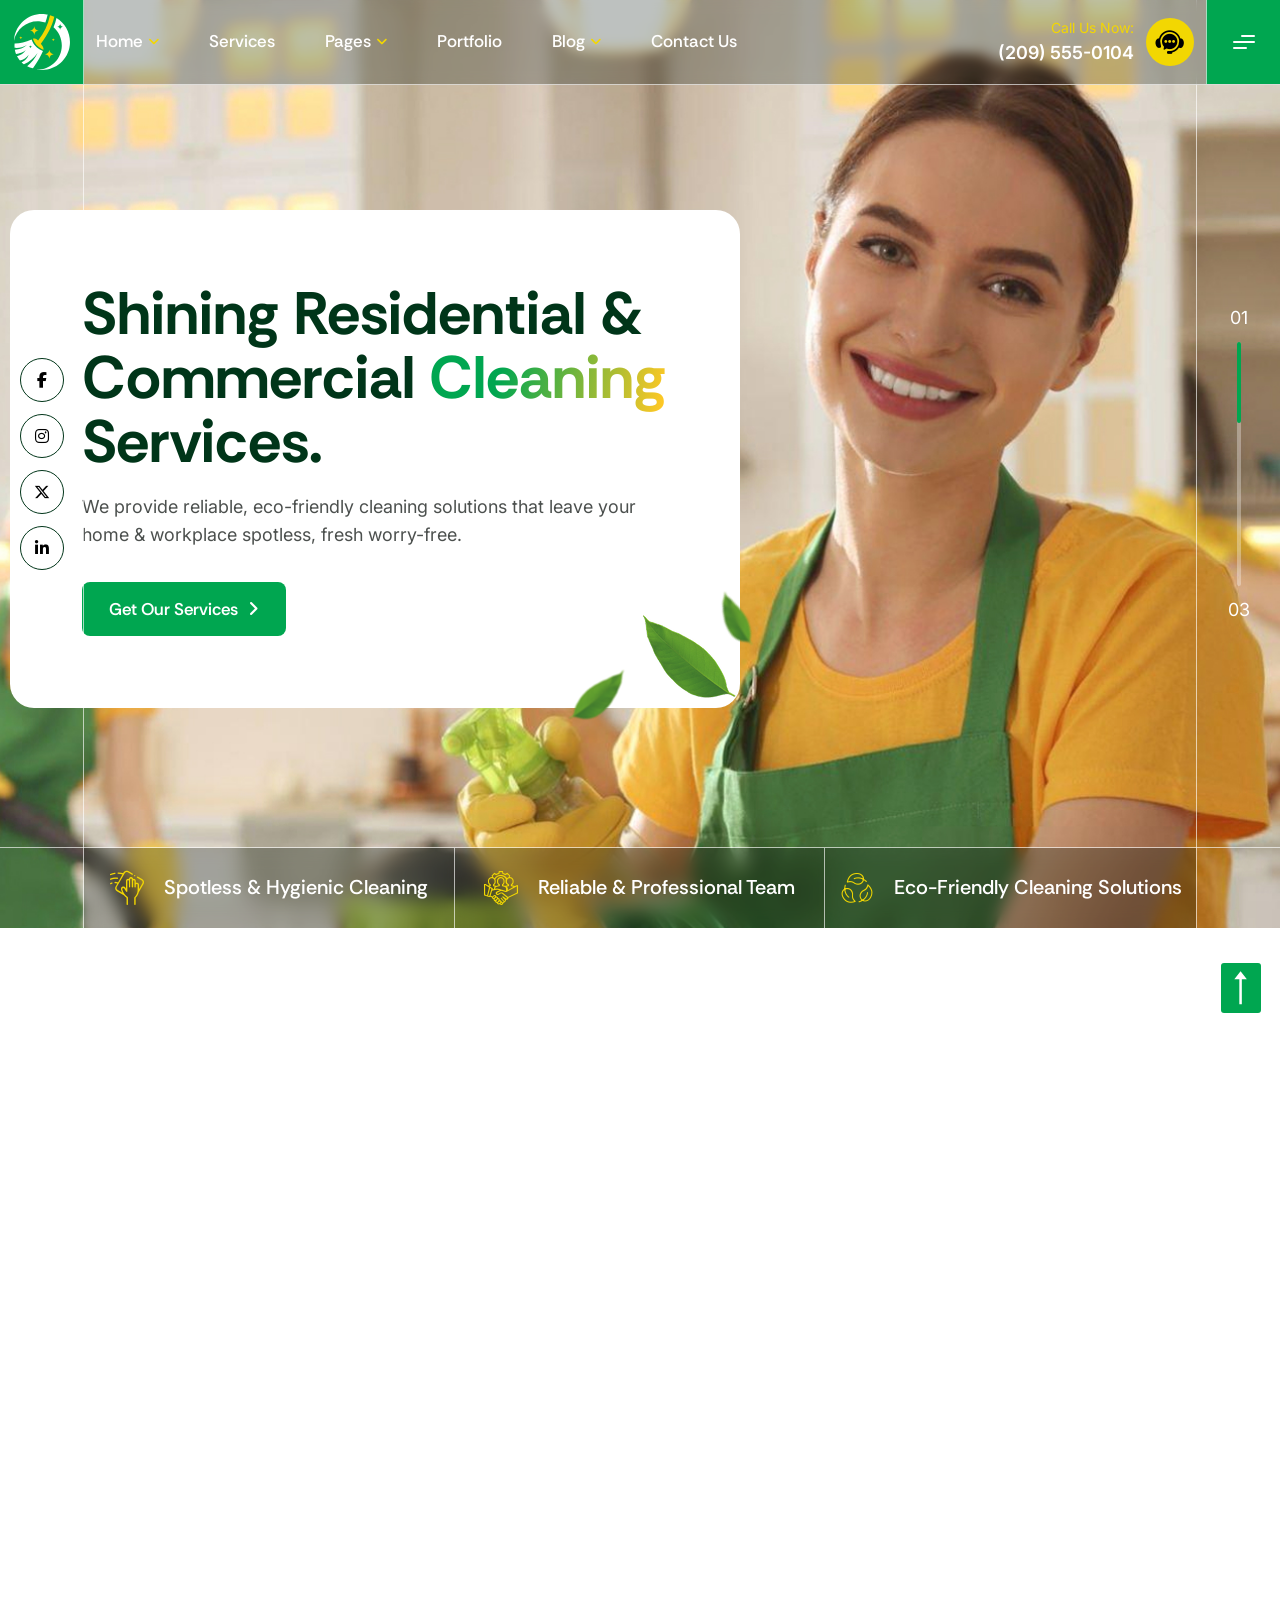
==== index-2.html @ 20a4208f "h2-20%" ====
<!Doctype html>
<html class="no-js" lang="zxx">
    
    <head>
        <meta charset="utf-8">
        <meta http-equiv="x-ua-compatible" content="ie=edge">
        <title>CLeanox - Cleaning Services Home Page</title>
        <meta name="description" content="">
        <meta name="viewport" content="width=device-width, initial-scale=1">
		<link rel="shortcut icon" type="image/x-icon" href="assets/img/favicon.ico">
        <!-- Place favicon.ico in the root directory -->


		<!-- all-CSS-link-here -->
        <link rel="stylesheet" href="assets/css/bootstrap.min.css">
        <link rel="stylesheet" href="assets/css/swiper-bundle.min.css">
        <link rel="stylesheet" href="assets/css/all.min.css">
        <link rel="stylesheet" href="assets/css/odometer.min.css">
        <link rel="stylesheet" href="assets/css/nice-select.css">
        <link rel="stylesheet" href="assets/css/animate.css">
        <link rel="stylesheet" href="assets/css/magnific-popup.css">
        <link rel="stylesheet" href="assets/css/flaticon_cleanox_logo.css">
        <link rel="stylesheet" href="assets/css/main.css">
    </head>

    <body class="cx-home-2" >

            
        <div class="cx-home-2-wrapper ">

            <!-- start preloader -->
            <div class="cx-preloader">

                <div class="scene" role="status" aria-label="Loading">
                    <div class="brush">
                      <div class="handle"></div>
                      <div class="connector"></div>
                      <div class="head"></div>
                      <div class="bristles">
                        <div class="bristle"></div>
                        <div class="bristle"></div>
                        <div class="bristle"></div>
                        <div class="bristle"></div>
                        <div class="bristle"></div>
                        <div class="bristle"></div>
                        <div class="bristle"></div>
                        <div class="bristle"></div>
                        <div class="bristle"></div>
                        <div class="bristle"></div>
                        <div class="bristle"></div>
                        <div class="bristle"></div>
                        <div class="bristle"></div>
                      </div>
                    </div>
                 
                    <div class="trail"></div>
                 
                    <div class="floor-ripple"></div>
                    <div class="floor-ripple"></div>
                    <div class="floor-ripple"></div>
                 
                    <div class="shadow"></div>
                </div>

            </div>
            <!-- end preloader -->



            <!-- header-start -->
            <header class="cx-header-2-area">
                <!-- logo -->
                <div class="cx-header-2-logo">
                    <a href="#" aria-label="name">
                        <img src="assets/img/logo/favicon-1.svg" alt="">
                    </a>
                </div>
                
                <div class="container cx-container-1">
                    <div class="cx-header-2-inner">

                        <!-- menu -->
                        <nav class="cx-main-navigation has-header-2 d-none d-xl-inline-block">
                            <ul id="main-nav" class="nav navbar-nav">
                        
                                <li class="dropdown">
                                    <a href="#">
                                        Home
                                    </a>
                                    <ul class="dropdown-menu clearfix">
                                        <li><a href="index.html">Home One</a></li>
                                        <li><a href="index-2.html">Home Two</a></li>
                                        <li><a href="index-3.html">Home Three</a></li>
                                        <li><a href="index-4.html">Home Four</a></li>
                                        <li><a href="index-5.html">Home Five</a></li>
                                        <li><a href="index-6.html">Home Six</a></li>
                                    </ul>
                                </li>
                        
                                <li>
                                    <a href="#">
                                        Services
                                    </a>
                                </li>
                                

                                <li class="dropdown">
                                    <a href="#">
                                        Pages
                                    </a>
                                    <ul class="dropdown-menu clearfix">
                        
                                        <li class="dropdown">
                                            <a href="team.html">Team</a>
                                            <ul class="dropdown-menu clearfix">
                                                <li><a href="team.html">Team One</a></li>
                                                <li><a href="team-2.html">team two</a></li>
                                                <li><a href="team-3.html">team three</a></li>
                                                <li><a href="team-4.html">team four</a></li>
                                                <li><a href="team-details.html">team details</a></li>
                                            </ul>
                                        </li>
                        
                                        <li class="dropdown">
                                            <a href="career-page.html">Career page</a>
                                            <ul class="dropdown-menu clearfix">
                                                <li><a href="career-page.html">Career page</a></li>
                                                <li><a href="career-single.html">Career single</a></li>
                                            </ul>
                                        </li>
                        
                                        <li><a href="price.html">Price Page</a></li>
                                        <li><a href="choose-us.html">Choose Us</a></li>
                                        <li><a href="testimonial.html">Testimonial</a></li>
                                        <li><a href="work-process.html">Work Process</a></li>
                                        <li><a href="faqs.html">FAQs Page</a></li>
                                        <li><a href="404.html">404</a></li>
                        
                                    </ul>
                                </li>
                        
                                                            
                                <li >
                                    <a href="#">
                                        Portfolio
                                    </a>
                                </li>
                                    
                                
                                <li class="dropdown">
                                    <a href="#">
                                        Blog
                                    </a>
                                    <ul class="dropdown-menu clearfix">
                                        <li><a href="blog.html">Blog Grid</a></li>
                                        <li><a href="blog.html">Blog Standard</a></li>
                                        <li><a href="blog-details.html">Blog Details</a></li>
                        
                                    </ul>
                                </li>

                                <li >
                                    <a href="#">
                                        Contact Us
                                    </a>
                                </li>

                            </ul>
                        </nav>


                        <!-- support -->
                        <div class="cx-header-2-support">
                            <div class="content-box">
                                <p class="cx-p-1 title">Call Us Now:</p>
                                <h5 class="cx-p-1 link-elm">
                                    <a href="#" aria-label="name">(209) 555-0104</a>
                                </h5>
                            </div>
                            <div class="icon-elm">
                                <i class="flaticon-customer-service flaticon"></i>
                            </div>
                        </div>
                    </div>
                </div>

                <!-- offcanvas-btn -->
                <button type="button" aria-label="name" class="cx-offcanvas-btn-2 offcanvas_toggle">
                    <span></span>
                    <span></span>
                    <span></span>
                </button>
            </header>
            <!-- header-end -->

            <!-- hero-start -->
            <section class="cx-hero-2-area wa-fix wa-p-relative">
                <!-- slider -->
                <div class="cx-hero-2-slider cx_h2_slider">
                    <div class="swiper-wrapper">
                        <div class="swiper-slide">

                            <div class="cx-hero-2-item">
                                <div class="cx-hero-2-item-img wa-fix wa-img-cover">
                                    <img src="assets/img/hero/h2-img-1.jpg" alt="">
                                </div>
                                <div class="container cx-container-1">
                                    <div class="cx-hero-2-item-content">
                                        <h3 class="cx-h-1 title">
                                            Shining Residential & Commercial <span>Cleaning</span> Services.
                                        </h3>
                                        <p class="cx-p-1 disc">We provide reliable, eco-friendly cleaning solutions that leave your home & workplace spotless, fresh worry-free.</p>
                                        <div class="btn-elm">
                                            <a href="#" aria-label="name" class="cx-pr-btn-1 wa_btn_split has-v2">
                                                <span class="text">Get Our Services</span>
                                                <span class="icon">
                                                    <i class="fa-solid fa-angle-right"></i>
                                                </span>
                                            </a>
                                        </div>

                                        <div class="vector-1">
                                            <img src="assets/img/hero/h2-vector-1.png" alt="">
                                        </div>
                                    </div>
                                </div>
                            </div>
                        </div>
                        <div class="swiper-slide">

                            <div class="cx-hero-2-item">
                                <div class="cx-hero-2-item-img wa-fix wa-img-cover">
                                    <img src="assets/img/hero/h2-img-1.jpg" alt="">
                                </div>
                                <div class="container cx-container-1">
                                    <div class="cx-hero-2-item-content">
                                        <h3 class="cx-h-1 title">
                                            Shining Residential & Commercial <span>Cleaning</span> Services.
                                        </h3>
                                        <p class="cx-p-1 disc">We provide reliable, eco-friendly cleaning solutions that leave your home & workplace spotless, fresh worry-free.</p>
                                        <div class="btn-elm">
                                            <a href="#" aria-label="name" class="cx-pr-btn-1 wa_btn_split has-v2">
                                                <span class="text">Get Our Services</span>
                                                <span class="icon">
                                                    <i class="fa-solid fa-angle-right"></i>
                                                </span>
                                            </a>
                                        </div>

                                        <div class="vector-1">
                                            <img src="assets/img/hero/h2-vector-1.png" alt="">
                                        </div>
                                    </div>
                                </div>
                            </div>
                        </div>
                        <div class="swiper-slide">

                            <div class="cx-hero-2-item">
                                <div class="cx-hero-2-item-img wa-fix wa-img-cover">
                                    <img src="assets/img/hero/h2-img-1.jpg" alt="">
                                </div>
                                <div class="container cx-container-1">
                                    <div class="cx-hero-2-item-content">
                                        <h3 class="cx-h-1 title">
                                            Shining Residential & Commercial <span>Cleaning</span> Services.
                                        </h3>
                                        <p class="cx-p-1 disc">We provide reliable, eco-friendly cleaning solutions that leave your home & workplace spotless, fresh worry-free.</p>
                                        <div class="btn-elm">
                                            <a href="#" aria-label="name" class="cx-pr-btn-1 wa_btn_split has-v2">
                                                <span class="text">Get Our Services</span>
                                                <span class="icon">
                                                    <i class="fa-solid fa-angle-right"></i>
                                                </span>
                                            </a>
                                        </div>

                                        <div class="vector-1">
                                            <img src="assets/img/hero/h2-vector-1.png" alt="">
                                        </div>
                                    </div>
                                </div>
                            </div>
                        </div>
                    </div>
                </div>

                <!-- social -->
                <div class="cx-hero-2-social">
                    <a href="#" aria-label="name" class="link-elm">
                        <i class="fa-brands fa-facebook-f"></i>
                    </a>
                    <a href="#" aria-label="name" class="link-elm">
                        <i class="fa-brands fa-instagram"></i>
                    </a>
                    <a href="#" aria-label="name" class="link-elm">
                        <i class="fa-brands fa-x-twitter"></i>
                    </a>
                    <a href="#" aria-label="name" class="link-elm">
                        <i class="fa-brands fa-linkedin-in"></i>
                    </a>
                </div>

                <!-- features -->
                <div class="cx-hero-2-features">
                    <div class="cx-hero-2-features-wrap">

                        <div class="cx-hero-2-features-box">
                            <h3 class="cx-hero-2-features-title cx-h-1">
                                <i class="flaticon-clean flaticon"></i>
                                Spotless & Hygienic Cleaning
                            </h3>
                        </div>

                        <div class="cx-hero-2-features-box">
                            <h3 class="cx-hero-2-features-title cx-h-1">
                                <i class="flaticon-team-1 flaticon"></i>
                                Reliable & Professional Team
                            </h3>
                        </div>

                        <div class="cx-hero-2-features-box">
                            <h3 class="cx-hero-2-features-title cx-h-1">
                                <i class="flaticon-eco flaticon"></i>
                                Eco-Friendly Cleaning Solutions
                            </h3>
                        </div>

                    </div>
                </div>

                <!-- pagination -->
                <div class="cx-hero-2-pagination">
                    <p class="cx-p-1 current-number pagi-text">01</p>
                    <div class="cx_h2_slider_pagination"></div>
                    <p class="cx-p-1 total-number pagi-text">03</p>
                </div>
            </section>
            <!-- hero-end -->

            <br>
            <br>
            <br>
            <br>
            <br>
            <br>
            <br>
            <br>
            <br>
            <br>
            <br>
            <br>
            <br>
            <br>
            <br>
            <br>
            <br>
            <br>
            <br>
            <br>
            <br>
            <br>
            <br>
            <br>
            <br>
            <br>
            <br>
            <br>
            <br>
            <br>
            <br>
            <br>
            <br>
            <br>


            <!-- offcanvas-start -->
            <div class="wa-offcanvas-area   offcanvas_box_active lenis lenis-smooth">
                <div class="wa-offcanvas-wrap ">
            
                    <!-- top -->
                    <div class="wa-offcanvas-top">
            
                        <!-- logo -->
                        <a href="#" aria-label="Email" class="wa-offcanvas-top-logo">
                            <img src="assets/img/logo/logo-1.svg" alt="">
                        </a>
            
                        <!-- close-btn -->
                        <button class="wa-offcanvas-close offcanvas_box_close" aria-label="name">
                            <span></span>
                            <span></span>
                        </button>
            
                    </div>
            
                    <!-- mobile-menu-list -->
                    <nav class="mobile-main-navigation mb-50 d-block d-xl-none">
                        <ul class="navbar-nav">
                            <li class="dropdown">
                                <a href="#">
                                    Home
                                </a>
                                <ul class="dropdown-menu clearfix">
                                    <li><a href="index.html">Home One</a></li>
                                    <li><a href="index-2.html">Home Two</a></li>
                                    <li><a href="index-3.html">Home Three</a></li>
                                    <li><a href="index-4.html">Home Four</a></li>
                                    <li><a href="index-5.html">Home Five</a></li>
                                    <li><a href="index-6.html">Home Six</a></li>
                                    <li><a href="index-7.html">Home Seven</a></li>
                                </ul>
                            </li>
            
                            <li>
                                <a href="about-us.html">
                                    About
                                </a>
                            </li>

                            <li class="dropdown">
                                <a href="#">
                                    Page
                                </a>
                                <ul class="dropdown-menu clearfix">
                                    <li><a href="pricing.html">Pricing Page</a></li>
                                    <li><a href="faqs.html">FAQs</a></li>
                                    <li class="dropdown">
                                        <a href="#">Team</a>
                                        <ul class="dropdown-menu clearfix">
                                            <li><a href="team.html">Team</a></li>
                                            <li><a href="team-details.html">Team Details</a></li>
                                        </ul>
                                    </li>
                                    <li class="dropdown">
                                        <a href="#">Career Page</a>
                                        <ul class="dropdown-menu clearfix">
                                            <li><a href="career.html">Career Page</a></li>
                                            <li><a href="career-details.html">Career Single</a></li>
                                        </ul>
                                    </li>
                                    <li class="dropdown">
                                        <a href="#">Shop</a>
                                        <ul class="dropdown-menu clearfix">
                                            <li><a href="shop.html">Shop</a></li>
                                            <li><a href="shop-sidebar.html">Shop Right Sidebar</a></li>
                                            <li><a href="shop-sidebar-2.html">Shop Left Sidebar</a></li>
                                        </ul>
                                    </li>
                                    <li><a href="404.html">404</a></li>
                                </ul>
                            </li>

                            <li >
                                <a href="features.html">
                                    Features
                                </a>
                            </li>
                    
                            <li class="dropdown">
                                <a href="#">
                                    Blog
                                </a>
                                <ul class="dropdown-menu clearfix">
                                    <li><a href="blog.html">Blog Grid</a></li>
                                    <li><a href="blog-2.html">Blog Right Sidebar</a></li>
                                    <li><a href="blog-3.html">Blog Left Sidebar</a></li>
                                    <li><a href="blog-4.html">Blog Standard</a></li>
                                    <li><a href="blog-details.html">Blog Details 01</a></li>
                                    <li><a href="blog-details-2.html">Blog Details 02</a></li>
                                    <li><a href="blog-details-3.html">Blog Details 03</a></li>
                                </ul>
                            </li>
                            <li >
                                <a href="contact-us.html">
                                    Contact
                                </a>
                            </li>
                        </ul>
                    </nav>
            
                    <div class="wa-offcanvas-gallery">
                        <h6 class="wa-offcanvas-gallery-title cx-p-1 ">Stay Inspired with Instagram</h6>
            
                        <div class="wa-offcanvas-gallery-grid">
                            <a href="assets/img/offcanvas/img-1.jpg" aria-label="name"
                                class="popup-img wa-offcanvas-gallery-item wa-img-cover wa-fix">
                                <img src="assets/img/offcanvas/img-1.jpg" alt="">
                            </a>
                            <a href="assets/img/offcanvas/img-2.jpg" aria-label="name"
                                class="popup-img wa-offcanvas-gallery-item wa-img-cover wa-fix">
                                <img src="assets/img/offcanvas/img-2.jpg" alt="">
                            </a>
                            <a href="assets/img/offcanvas/img-3.jpg" aria-label="name"
                                class="popup-img wa-offcanvas-gallery-item wa-img-cover wa-fix">
                                <img src="assets/img/offcanvas/img-3.jpg" alt="">
                            </a>
                            <a href="assets/img/offcanvas/img-4.jpg" aria-label="name"
                                class="popup-img wa-offcanvas-gallery-item wa-img-cover wa-fix">
                                <img src="assets/img/offcanvas/img-4.jpg" alt="">
                            </a>
                        </div>
                    </div>
            
                    <!-- social -->
                    <div class="wa-offcanvas-social">
                        <h6 class="wa-offcanvas-social-title cx-p-1 ">We're on social media:</h6>
            
                        <div class="wa-offcanvas-social-flex d-flex flex-wrap">
                            <a href="#" class="wa-offcanvas-social-link " aria-label="name">
                                <i class="fa-brands fa-linkedin-in"></i>
                            </a>
                            <a href="#" class="wa-offcanvas-social-link " aria-label="name">
                                <i class="fa-brands fa-facebook-f"></i>
                            </a>
                            <a href="#" class="wa-offcanvas-social-link " aria-label="name">
                                <i class="fa-brands fa-x-twitter"></i>
                            </a>
                            <a href="#" class="wa-offcanvas-social-link" aria-label="name">
                                <i class="fa-brands fa-instagram"></i>
                            </a>
                        </div>
            
                    </div>
            
                </div>
            
            </div>
            <div class="wa-overly"></div>
            <!-- offcanvas-end -->

            <!-- search-popup-start -->
            <div class="wa-search-box search_box_active ">
            
                <div class="wa-search-container">
                    <div class="wa-search-wrap text-center mb-55">
                        <h5 class="wa-search-title kk-h-1">Search</h5>
                        <form action="#" class="wa-search-form">
                            <input class="wa-search-form-input" type="text" placeholder="What are you looking for?...">
                        </form>
                    </div>
            
                    <div class="wa-search-tag-wrap text-center">
                        <h6 class="wa-search-tag-title kk-h-1">People also search for:</h6>
                        <div class="wa-search-tag d-inline-flex flex-wrap  ">
                            <a href="#" aria-label="name" class="wa-search-tag-item kk-h-1">Modern</a>
                            <a href="#" aria-label="name" class="wa-search-tag-item kk-h-1">Classical</a>
                            <a href="#" aria-label="name" class="wa-search-tag-item kk-h-1">Sustainable</a>
                            <a href="#" aria-label="name" class="wa-search-tag-item kk-h-1">Urban</a>
                            <a href="#" aria-label="name" class="wa-search-tag-item kk-h-1">Landscape</a>
                        </div>
                    </div>
                </div>
            
                <button aria-label="search-close" type="button" class="wa-search-box-close search_box_close">
                    <i class="fa-solid fa-x"></i>
                </button>
            
            </div>
            <!-- search-popup-end -->


            <!-- back-to-top-button-start -->            
            <div class="wa-back-to-top wa_backToTop">
                <svg xmlns="http://www.w3.org/2000/svg" viewBox="0 0 24 24" class="injected-svg" data-src="https://static.elfsight.com/icons/app-back-to-top-arrow-4.svg" xmlns:xlink="http://www.w3.org/1999/xlink"><path d="M8 6.74 11.748 2l3.75 4.74h-3l.001 14.998H11V6.74z"></path></svg>
            </div>
            <!-- back-to-top-button-end -->

        </div>


		<!-- all-JS-link-here -->
        <script src="assets/js/jquery-3.7.1.min.js"></script>
        <script src="assets/js/bootstrap.bundle.min.js"></script>
        <script src="assets/js/swiper-bundle.min.js"></script>
        <script src="assets/js/lenis.min.js"></script>
        <script src="assets/js/wow.js"></script>
        <script src="assets/js/MotionPathPlugin.min.js"></script>
        <script src="assets/js/odometer.min.js"></script>
        <script src="assets/js/nice-select.min.js"></script>
        <script src="assets/js/marquee.min.js"></script>
        <script src="assets/js/magnific-popup.min.js"></script>
        <script src="assets/js/SplitText.min.js"></script>
        <script src="assets/js/gsap.min.js"></script>
        <script src="assets/js/CustomEase.min.js"></script>
        <script src="assets/js/appear.js"></script>
        <script src="assets/js/cursor.js"></script>
        <script src="assets/js/ScrollTrigger.min.js"></script>
        <script src="assets/js/main-common.js"></script>
        <script src="assets/js/main.js"></script>
        
    </body>
</html>
---- assets/css/main.css ----
/*
************
*************************

   Template Name: Business Consulting and Services HTML Template
   Description: A modern, professional HTML template designed specifically for business consulting firms, corporate services, and professional advisory companies. This comprehensive template features multiple homepage variations, extensive service showcases, team member profiles, project portfolios, client testimonials, and interactive elements. Built with Bootstrap, SCSS, and modern JavaScript libraries including GSAP animations, Swiper sliders, and WOW.js effects. Includes responsive design, SEO optimization, contact forms, blog/news sections, pricing tables, FAQ pages, and a complete admin dashboard. Perfect for consulting agencies, business advisors, corporate services, and professional service providers looking to establish a strong online presence with a sophisticated, trustworthy design that builds client confidence and drives business growth.
   Author: https://themexriver.com/
   Version: 1.0

-----------------------------------------------------------------------------------

CSS INDEX
=================== 
    01. common
    02. utility
    03. typography
    04. mouse-cursor
    05. button
    06. offcanvas
    07. form
    08. search
    09. preloader
    10. animation
    11. wow-plus
    12. element
    13. back-to-top
    14. typing-text
    15. header
    16. hero
    17. core-features
    18. about
    19. projects
    20. work
    21. property
    22. showcase
    23. award
    24. brand
    25. marquee-text
    26. video
    27. experience
    28. choose
    29. services
    30. core-services
    31. testimonial
    32. contact
    33. team
    34. price
    35. gallery
    36. counter
    37. sponsor
    38. faqs
    39. blog
    40. office
    41. breadcrumb
    42. service-details
    43. team-details
    44. project-details
    45. career
    46. career-single
    47. blog-details
    48. contact-page
    49. error-page
    50. footer
******************************************************* 
*************************************************************** */
/*
    01. common
*/
@import url("https://fonts.googleapis.com/css2?family=Inter:ital,opsz,wght@0,14..32,100..900;1,14..32,100..900&display=swap");
@import url("https://fonts.googleapis.com/css2?family=Rethink+Sans:ital,wght@0,400..800;1,400..800&display=swap");
:root {
  scroll-behavior: inherit;
  --cx-font-1: "Inter", sans-serif;
  --cx-font-2: "Rethink Sans", sans-serif;
  --cx-clr-pr-1: #00A650;
  --cx-clr-sd-1: #F2D702;
  --cx-clr-h-1: #003519;
  --cx-clr-p-1: #4C504E;
  --cx-clr-gd-1: linear-gradient(102.81deg, #00A650 30.19%, #FFC825 98.1%);
  --cx-cube-1: cubic-bezier(.18,.82,.41,1);
}

body {
  font-family: var(--sk-font-1);
  font-size: 18px;
  font-weight: 400;
  -moz-osx-font-smoothing: grayscale;
  -webkit-font-smoothing: antialiased;
  line-height: 28px;
  color: #000;
  overflow-x: hidden;
  font-optical-sizing: auto;
  font-feature-settings: "liga" off, "clig" off;
}

.img, img {
  max-width: 100%;
}

a:focus,
.button:focus {
  text-decoration: none;
  outline: none;
}

a, span {
  display: inline-block;
  color: inherit;
  font-size: inherit;
  font-family: inherit;
  font-weight: inherit;
  text-transform: inherit;
  text-decoration: none;
  line-height: inherit;
  transition: inherit;
}

button {
  border: none;
  outline: none;
}

a:focus,
a:hover {
  color: inherit;
  text-decoration: none;
}

h1 {
  font-size: 55px;
}

h2 {
  font-size: 55px;
}

h3 {
  font-size: 42px;
}

h4 {
  font-size: 27px;
}

h5 {
  font-size: 20px;
}

h6 {
  font-size: 16px;
}

::-moz-selection {
  background-color: #3065D0;
  color: white;
  text-shadow: none;
}

::-moz-selection {
  background-color: #3065D0;
  color: white;
  text-shadow: none;
}

::selection {
  background-color: #3065D0;
  color: white;
  text-shadow: none;
}

input, textarea {
  outline: none;
}
input::placeholder, textarea::placeholder {
  font-size: inherit;
  font-weight: inherit;
  color: inherit;
  font-family: inherit;
}

input:focus::placeholder, textarea:focus::placeholder {
  opacity: 0;
}

@media (min-width: 1800px), only screen and (min-width: 1600px) and (max-width: 1799px), only screen and (min-width: 1400px) and (max-width: 1599px) {
  ::-webkit-scrollbar {
    width: 7px;
    background: #fff;
    box-shadow: none;
    border: none;
  }
  ::-webkit-scrollbar-track {
    background: transparent;
    box-shadow: none;
    border: none;
  }
  ::-webkit-scrollbar-thumb {
    background: var(--cx-clr-pr-1);
    border-radius: 6px;
  }
}
.swiper-notification {
  display: none;
}

/* 
    global-css-end
*/
/*
    02. utility
*/
/* 
    margin-&-padding_variable-start
*/
.mt-5 {
  margin-top: 5px;
}

.mt-10 {
  margin-top: 10px;
}

.mt-15 {
  margin-top: 15px;
}

.mt-20 {
  margin-top: 20px;
}

.mt-25 {
  margin-top: 25px;
}

.mt-30 {
  margin-top: 30px;
}

.mt-35 {
  margin-top: 35px;
}

.mt-40 {
  margin-top: 40px;
}

.mt-45 {
  margin-top: 45px;
}

.mt-50 {
  margin-top: 50px;
}

.mt-55 {
  margin-top: 55px;
}

.mt-60 {
  margin-top: 60px;
}

.mt-65 {
  margin-top: 65px;
}

.mt-70 {
  margin-top: 70px;
}

.mt-75 {
  margin-top: 75px;
}

.mt-80 {
  margin-top: 80px;
}

.mt-85 {
  margin-top: 85px;
}

.mt-90 {
  margin-top: 90px;
}

.mt-95 {
  margin-top: 95px;
}

.mt-100 {
  margin-top: 100px;
}

.mt-105 {
  margin-top: 105px;
}

.mt-110 {
  margin-top: 110px;
}

.mt-115 {
  margin-top: 115px;
}

.mt-120 {
  margin-top: 120px;
}

.mt-125 {
  margin-top: 125px;
}

.mt-130 {
  margin-top: 130px;
}

.mt-135 {
  margin-top: 135px;
}

.mt-140 {
  margin-top: 140px;
}

.mt-145 {
  margin-top: 145px;
}

.mt-150 {
  margin-top: 150px;
}

.mt-155 {
  margin-top: 155px;
}

.mt-160 {
  margin-top: 160px;
}

.mt-165 {
  margin-top: 165px;
}

.mt-170 {
  margin-top: 170px;
}

.mt-175 {
  margin-top: 175px;
}

.mt-180 {
  margin-top: 180px;
}

.mt-185 {
  margin-top: 185px;
}

.mt-190 {
  margin-top: 190px;
}

.mt-195 {
  margin-top: 195px;
}

.mt-200 {
  margin-top: 200px;
}

.mb-5 {
  margin-bottom: 5px;
}

.mb-10 {
  margin-bottom: 10px;
}

.mb-15 {
  margin-bottom: 15px;
}

.mb-20 {
  margin-bottom: 20px;
}

.mb-25 {
  margin-bottom: 25px;
}

.mb-30 {
  margin-bottom: 30px;
}

.mb-35 {
  margin-bottom: 35px;
}

.mb-40 {
  margin-bottom: 40px;
}

.mb-45 {
  margin-bottom: 45px;
}

.mb-50 {
  margin-bottom: 50px;
}

.mb-55 {
  margin-bottom: 55px;
}

.mb-60 {
  margin-bottom: 60px;
}

.mb-65 {
  margin-bottom: 65px;
}

.mb-70 {
  margin-bottom: 70px;
}

.mb-75 {
  margin-bottom: 75px;
}

.mb-80 {
  margin-bottom: 80px;
}

.mb-85 {
  margin-bottom: 85px;
}

.mb-90 {
  margin-bottom: 90px;
}

.mb-95 {
  margin-bottom: 95px;
}

.mb-100 {
  margin-bottom: 100px;
}

.mb-105 {
  margin-bottom: 105px;
}

.mb-110 {
  margin-bottom: 110px;
}

.mb-115 {
  margin-bottom: 115px;
}

.mb-120 {
  margin-bottom: 120px;
}

.mb-125 {
  margin-bottom: 125px;
}

.mb-130 {
  margin-bottom: 130px;
}

.mb-135 {
  margin-bottom: 135px;
}

.mb-140 {
  margin-bottom: 140px;
}

.mb-145 {
  margin-bottom: 145px;
}

.mb-150 {
  margin-bottom: 150px;
}

.mb-155 {
  margin-bottom: 155px;
}

.mb-160 {
  margin-bottom: 160px;
}

.mb-165 {
  margin-bottom: 165px;
}

.mb-170 {
  margin-bottom: 170px;
}

.mb-175 {
  margin-bottom: 175px;
}

.mb-180 {
  margin-bottom: 180px;
}

.mb-185 {
  margin-bottom: 185px;
}

.mb-190 {
  margin-bottom: 190px;
}

.mb-195 {
  margin-bottom: 195px;
}

.mb-200 {
  margin-bottom: 200px;
}

.pt-5 {
  padding-top: 5px;
}

.pt-10 {
  padding-top: 10px;
}

.pt-15 {
  padding-top: 15px;
}

.pt-20 {
  padding-top: 20px;
}

.pt-25 {
  padding-top: 25px;
}

.pt-30 {
  padding-top: 30px;
}

.pt-35 {
  padding-top: 35px;
}

.pt-40 {
  padding-top: 40px;
}

.pt-45 {
  padding-top: 45px;
}

.pt-50 {
  padding-top: 50px;
}

.pt-55 {
  padding-top: 55px;
}

.pt-60 {
  padding-top: 60px;
}

.pt-65 {
  padding-top: 65px;
}

.pt-70 {
  padding-top: 70px;
}

.pt-75 {
  padding-top: 75px;
}

.pt-80 {
  padding-top: 80px;
}

.pt-85 {
  padding-top: 85px;
}

.pt-90 {
  padding-top: 90px;
}

.pt-95 {
  padding-top: 95px;
}

.pt-100 {
  padding-top: 100px;
}

.pt-105 {
  padding-top: 105px;
}

.pt-110 {
  padding-top: 110px;
}

.pt-115 {
  padding-top: 115px;
}

.pt-120 {
  padding-top: 120px;
}

.pt-125 {
  padding-top: 125px;
}

.pt-130 {
  padding-top: 130px;
}

.pt-135 {
  padding-top: 135px;
}

.pt-140 {
  padding-top: 140px;
}

.pt-145 {
  padding-top: 145px;
}

.pt-150 {
  padding-top: 150px;
}

.pt-155 {
  padding-top: 155px;
}

.pt-160 {
  padding-top: 160px;
}

.pt-165 {
  padding-top: 165px;
}

.pt-170 {
  padding-top: 170px;
}

.pt-175 {
  padding-top: 175px;
}

.pt-180 {
  padding-top: 180px;
}

.pt-185 {
  padding-top: 185px;
}

.pt-190 {
  padding-top: 190px;
}

.pt-195 {
  padding-top: 195px;
}

.pt-200 {
  padding-top: 200px;
}

.pb-5 {
  padding-bottom: 5px;
}

.pb-10 {
  padding-bottom: 10px;
}

.pb-15 {
  padding-bottom: 15px;
}

.pb-20 {
  padding-bottom: 20px;
}

.pb-25 {
  padding-bottom: 25px;
}

.pb-30 {
  padding-bottom: 30px;
}

.pb-35 {
  padding-bottom: 35px;
}

.pb-40 {
  padding-bottom: 40px;
}

.pb-45 {
  padding-bottom: 45px;
}

.pb-50 {
  padding-bottom: 50px;
}

.pb-55 {
  padding-bottom: 55px;
}

.pb-60 {
  padding-bottom: 60px;
}

.pb-65 {
  padding-bottom: 65px;
}

.pb-70 {
  padding-bottom: 70px;
}

.pb-75 {
  padding-bottom: 75px;
}

.pb-80 {
  padding-bottom: 80px;
}

.pb-85 {
  padding-bottom: 85px;
}

.pb-90 {
  padding-bottom: 90px;
}

.pb-95 {
  padding-bottom: 95px;
}

.pb-100 {
  padding-bottom: 100px;
}

.pb-105 {
  padding-bottom: 105px;
}

.pb-110 {
  padding-bottom: 110px;
}

.pb-115 {
  padding-bottom: 115px;
}

.pb-120 {
  padding-bottom: 120px;
}

.pb-125 {
  padding-bottom: 125px;
}

.pb-130 {
  padding-bottom: 130px;
}

.pb-135 {
  padding-bottom: 135px;
}

.pb-140 {
  padding-bottom: 140px;
}

.pb-145 {
  padding-bottom: 145px;
}

.pb-150 {
  padding-bottom: 150px;
}

.pb-155 {
  padding-bottom: 155px;
}

.pb-160 {
  padding-bottom: 160px;
}

.pb-165 {
  padding-bottom: 165px;
}

.pb-170 {
  padding-bottom: 170px;
}

.pb-175 {
  padding-bottom: 175px;
}

.pb-180 {
  padding-bottom: 180px;
}

.pb-185 {
  padding-bottom: 185px;
}

.pb-190 {
  padding-bottom: 190px;
}

.pb-195 {
  padding-bottom: 195px;
}

.pb-200 {
  padding-bottom: 200px;
}

.pb-205 {
  padding-bottom: 205px;
}

.pb-210 {
  padding-bottom: 210px;
}

.pb-215 {
  padding-bottom: 215px;
}

.pb-220 {
  padding-bottom: 220px;
}

.pb-225 {
  padding-bottom: 225px;
}

.pb-230 {
  padding-bottom: 230px;
}

.pb-235 {
  padding-bottom: 235px;
}

.pb-240 {
  padding-bottom: 240px;
}

.pb-245 {
  padding-bottom: 245px;
}

.pb-250 {
  padding-bottom: 250px;
}

.pb-255 {
  padding-bottom: 255px;
}

.pb-260 {
  padding-bottom: 260px;
}

.pb-265 {
  padding-bottom: 265px;
}

.pb-270 {
  padding-bottom: 270px;
}

.pb-275 {
  padding-bottom: 275px;
}

.pb-280 {
  padding-bottom: 280px;
}

.pb-285 {
  padding-bottom: 285px;
}

.pb-290 {
  padding-bottom: 290px;
}

.pb-295 {
  padding-bottom: 295px;
}

.pb-300 {
  padding-bottom: 300px;
}

/* 
    margin-&-padding_variable-end
*/
.mb-24 {
  margin-bottom: 24px;
}

.wa-fix {
  overflow: hidden;
}

.wa-ul {
  margin: 0px;
  padding: 0px;
  list-style: none;
}

.wa-img-cover img {
  width: 100%;
  height: 100% !important;
  object-fit: cover;
}

.wa-video-cover video {
  width: 100%;
  height: 100%;
  object-fit: cover;
}

.wa-bg-default {
  background-size: cover;
  background-position: center center;
  background-repeat: no-repeat;
}

.flaticon {
  display: inline-block;
  line-height: 0.65;
}

.wa-z-index-3 {
  position: relative;
  z-index: 3;
}

.wa-p-absolute {
  position: absolute;
}

.wa-p-relative {
  position: relative;
  z-index: 1;
}

.wa-origin-left {
  transform-origin: left;
}

.wa-origin-right {
  transform-origin: right;
}

.wa-fw-400 {
  font-weight: 400;
}

.wa-fw-500 {
  font-weight: 500;
}

.wa-fw-600 {
  font-weight: 600;
}

.wa-fw-700 {
  font-weight: 700;
}

.wa-fw-800 {
  font-weight: 800;
}

.wa-fw-900 {
  font-weight: 900;
}

.wa-ml-auto {
  margin-left: auto;
}

.wa-mr-auto {
  margin-right: auto;
}

.mr-0 {
  margin-right: 0 !important;
}

.wa-line-limit {
  overflow: hidden;
  display: -webkit-box;
  -webkit-box-orient: vertical;
}
.wa-line-limit:is(.has-line-1) {
  -webkit-line-clamp: 1;
  line-clamp: 1;
}
.wa-line-limit:is(.has-line-2) {
  -webkit-line-clamp: 2;
  line-clamp: 2;
}
.wa-line-limit:is(.has-line-3) {
  -webkit-line-clamp: 3;
  line-clamp: 3;
}
.wa-line-limit:is(.has-line-4) {
  -webkit-line-clamp: 4;
  line-clamp: 4;
}
.wa-line-limit:is(.has-line-5) {
  -webkit-line-clamp: 5;
  line-clamp: 5;
}
.wa-line-limit:is(.has-line-6) {
  -webkit-line-clamp: 6;
  line-clamp: 6;
}
.wa-line-limit:is(.has-line-7) {
  -webkit-line-clamp: 7;
  line-clamp: 7;
}
.wa-line-limit:is(.has-line-8) {
  -webkit-line-clamp: 8;
  line-clamp: 8;
}
.wa-line-limit:is(.has-line-9) {
  -webkit-line-clamp: 9;
  line-clamp: 9;
}
.wa-line-limit:is(.has-line-10) {
  -webkit-line-clamp: 10;
  line-clamp: 10;
}

.wa-will-change {
  will-change: transform, opacity;
}

.wa-no-ani-tf {
  transform: none !important;
}

.text-right {
  text-align: right;
}

.wa-parallax-img {
  will-change: object-position;
}

.wa-parallax-bg {
  will-change: background-position;
}

.wa-origin-center {
  transform-origin: center;
}

/* 
    components
*/
/* 
    custom-container-start
*/
@media (min-width: 1400px) {
  .container.cx-container-1 {
    max-width: 1340px;
  }
}
/* 
    custom-container-end
*/
/* 
    typography-start
*/
.cx-p-1 {
  font-family: var(--cx-font-1);
  font-weight: 400;
  font-size: 18px;
  color: var(--cx-clr-p-1);
  line-height: 1.555;
  margin-bottom: 0;
}

.cx-h-1 {
  font-family: var(--cx-font-2);
  font-weight: 600;
  color: var(--cx-clr-h-1);
  line-height: 1.142;
  margin-bottom: 0;
}

.cx-subtitle-1 {
  font-family: var(--cx-font-2);
  font-size: 15px;
  line-height: 1.4;
  color: var(--cx-clr-pr-1);
  font-weight: 400;
  border: 1px solid rgba(0, 166, 80, 0.32);
  display: inline-block;
  border-radius: 4px;
  padding: 2px 20px;
  position: relative;
  z-index: 1;
  margin-bottom: 20px;
}
.cx-subtitle-1::after {
  content: "";
  width: 4px;
  height: 4px;
  border-radius: 50%;
  background-color: var(--cx-clr-pr-1);
  position: absolute;
  top: 11px;
  left: 8px;
}
.cx-subtitle-1::before {
  content: "";
  width: 4px;
  height: 4px;
  border-radius: 50%;
  background-color: var(--cx-clr-pr-1);
  position: absolute;
  top: 11px;
  right: 8px;
}

.cx-sec-title-1 {
  font-family: var(--cx-font-2);
  color: #fff;
  font-weight: 700;
  line-height: 1.0769;
  font-size: 52px;
  margin-bottom: 0px;
}
@media only screen and (min-width: 1200px) and (max-width: 1399px) {
  .cx-sec-title-1 {
    font-size: 48px;
  }
}
@media only screen and (min-width: 992px) and (max-width: 1199px) {
  .cx-sec-title-1 {
    font-size: 42px;
  }
}
@media only screen and (min-width: 768px) and (max-width: 991px) {
  .cx-sec-title-1 {
    font-size: 38px;
  }
}
@media (max-width: 767px) {
  .cx-sec-title-1 {
    font-size: 30px;
  }
}
@media only screen and (min-width: 576px) and (max-width: 767px) {
  .cx-sec-title-1 {
    font-size: 34px;
  }
}
.cx-sec-title-1:is(.has-black) {
  color: var(--cx-clr-h-1);
}

/* 
    typography-end
*/
/* 
    button-start
*/
.cx-offcanvas-btn-1 {
  width: 100%;
  height: 100%;
  font-size: 20px;
  background-color: var(--cx-clr-pr-1);
  color: #fff;
  justify-content: center;
  align-items: center;
}

.cx-offcanvas-btn-2 {
  width: 84px;
  height: 84px;
  background: var(--cx-clr-pr-1);
  display: flex;
  align-items: center;
  justify-content: center;
  flex-direction: column;
  gap: 4px;
  margin: 0;
  padding: 0;
  border-left: 1px solid rgba(255, 255, 255, 0.64);
}
.cx-offcanvas-btn-2 span {
  width: 22px;
  height: 2px;
  background: #fff;
  border-radius: 4px;
  transition: 0.5s var(--cx-cube-1);
}
.cx-offcanvas-btn-2 span:nth-child(1) {
  width: 14px;
  transform: translateX(4px);
}
.cx-offcanvas-btn-2 span:nth-child(3) {
  width: 14px;
  transform: translateX(-4px);
}
.cx-offcanvas-btn-2:hover span:nth-child(1) {
  width: 22px;
  transform: translateX(0px);
}
.cx-offcanvas-btn-2:hover span:nth-child(3) {
  width: 22px;
  transform: translateX(0px);
}

.cx-pr-btn-1 {
  font-family: var(--cx-font-2);
  font-size: 17px;
  line-height: 1.3;
  font-weight: 600;
  background-color: var(--cx-clr-sd-1);
  padding: 17px 32px;
  border-radius: 16px;
  transition: 0.5s var(--cx-cube-1);
}
.cx-pr-btn-1 .text {
  overflow: hidden;
  display: block;
}
.cx-pr-btn-1:hover {
  color: #fff;
  background-color: var(--cx-clr-pr-1);
}
.cx-pr-btn-1:is(.has-v2) {
  display: inline-flex;
  align-items: center;
  gap: 10px;
  border-radius: 8px;
  padding: 16px 27px;
  background-color: var(--cx-clr-pr-1);
  color: #fff;
}
.cx-pr-btn-1:is(.has-v2):hover {
  color: #000;
  background-color: var(--cx-clr-sd-1);
}

/* 
    button-end
*/
/* 
    offcanvas-start
*/
.wa-offcanvas-area {
  position: fixed;
  right: 0;
  top: 0;
  background: #fff;
  z-index: 9;
  max-width: 450px;
  width: 100%;
  height: 100%;
  overflow: scroll;
  opacity: 1;
  padding: 50px 50px;
  transition: 0.5s ease-in-out;
  transform: translateX(105%);
  visibility: hidden;
  opacity: 0;
}
.wa-offcanvas-area:is(.active) {
  transform: translateX(0%);
  visibility: visible;
  opacity: 1;
  transition: transform 0.5s ease-in-out, opacity 0.2s ease-in-out;
}
.wa-offcanvas-area::-webkit-scrollbar {
  display: none;
}
.wa-offcanvas-close {
  display: flex;
  flex: 0 0 auto;
  width: 25px;
  background: transparent;
  height: 25px;
  justify-content: center;
  align-items: center;
  transition: 300ms;
  gap: 10px;
  flex-direction: column;
  position: relative;
}
.wa-offcanvas-close span {
  transition: 300ms;
  width: 100%;
  height: 3px;
  background: #000;
  position: absolute;
}
.wa-offcanvas-close span:nth-child(1) {
  transform: rotate(45deg);
}
.wa-offcanvas-close span:nth-child(2) {
  transform: rotate(-45deg);
}
.wa-offcanvas-close:hover span {
  transform: rotate(0);
}
.wa-offcanvas-top {
  display: flex;
  align-items: center;
  gap: 20px;
  justify-content: space-between;
  margin-bottom: 50px;
}
.wa-offcanvas-top-logo {
  flex: 0 0 auto;
  max-width: 150px;
  width: 100%;
}
.wa-offcanvas-social-title {
  color: #000;
  font-size: 20px;
  font-weight: 500;
  margin-bottom: 20px;
}
.wa-offcanvas-social-flex {
  gap: 10px;
}
.wa-offcanvas-social-link {
  display: flex;
  width: 40px;
  border: 1px solid rgba(0, 0, 0, 0.3);
  height: 40px;
  color: #000;
  font-size: 18px;
  transition: 400ms;
  justify-content: center;
  align-items: center;
}
.wa-offcanvas-social-link:hover {
  background: #000;
  color: #fff;
  opacity: 1;
}
.wa-offcanvas-gallery {
  margin-bottom: 50px;
}
.wa-offcanvas-gallery-title {
  color: #000;
  font-size: 20px;
  font-weight: 500;
  margin-bottom: 20px;
}
.wa-offcanvas-gallery-grid {
  display: grid;
  grid-template-columns: 1fr 1fr;
  gap: 20px;
}
@media (max-width: 767px) {
  .wa-offcanvas-gallery-grid {
    grid-template-columns: 1fr;
  }
}
@media only screen and (min-width: 576px) and (max-width: 767px) {
  .wa-offcanvas-gallery-grid {
    grid-template-columns: 1fr 1fr;
  }
}
.wa-offcanvas-gallery-item {
  height: 200px;
}
.wa-offcanvas-gallery-item img {
  transition: 0.3s;
}
.wa-offcanvas-gallery-item:hover img {
  transform: scale(102%);
}

.wa-overly {
  position: fixed;
  top: 0;
  left: 0;
  width: 100%;
  height: 100%;
  background-color: rgba(0, 0, 0, 0.8);
  z-index: 4;
  transform: scaleX(0);
  transform-origin: right;
  transition: opacity 0.5s;
  opacity: 0;
}
.wa-overly:is(.active) {
  transform: scaleX(1);
  transition: opacity 0.5s;
  opacity: 1;
}

/* 
    header-menu-customization-start
*/
.mobile-main-navigation ul li {
  position: relative;
  padding: 0px 0;
}
.mobile-main-navigation ul li:not(:last-child) {
  border-bottom: 1px solid rgba(0, 0, 0, 0.1);
}
.mobile-main-navigation ul li a {
  font-family: var(--cx-font-1);
  text-transform: capitalize;
  font-size: 20px;
  font-weight: 500;
  width: 100%;
  line-height: 1;
  transition: 300ms;
  padding: 20px 0;
}
.mobile-main-navigation ul li .dropdown-btn {
  position: absolute;
  top: 0;
  right: 0;
  cursor: pointer;
  width: 100%;
  height: 69px;
  display: flex;
  align-items: center;
  justify-content: end;
  background: transparent;
  font-size: 18px;
  color: #000;
  transition: 300ms;
}
.mobile-main-navigation ul li .dropdown-btn i {
  transition: 300ms;
}
.mobile-main-navigation ul li .dropdown-btn:is(.active) i {
  transform: rotate(90deg);
}
.mobile-main-navigation ul li:hover > a {
  color: var(--sk-clr-sd-1);
}
.mobile-main-navigation ul li:hover > .dropdown-btn {
  color: var(--sk-clr-sd-1);
}
.mobile-main-navigation ul li .dropdown-menu {
  border-radius: 0;
  background-color: transparent;
  border: none;
  margin-left: 30px;
  padding: 0;
}
.mobile-main-navigation ul li .dropdown-menu li {
  padding: 0px 0;
}
.mobile-main-navigation ul li .dropdown-menu li a {
  font-size: 18px;
}
.mobile-main-navigation ul li .dropdown-menu li .dropdown-btn {
  height: 55px;
  font-size: 16px;
}

/* 
    header-menu-customization-start
*/
/* 
    offcanvas-end
*/
/* 
    search-box-css-start
*/
.wa-search-box {
  padding-top: 56px;
  padding-bottom: 56px;
  background-color: rgb(255, 255, 255);
  position: fixed;
  display: flex;
  left: 0;
  top: 0;
  width: 100%;
  z-index: 9;
  align-items: center;
  transition: 500ms;
  transform-origin: top;
  transform: scaleY(0);
  visibility: hidden;
  box-shadow: 0 5px 10px 1px rgba(0, 0, 0, 0.05);
}
.wa-search-box-close {
  height: 40px;
  width: 40px;
  font-size: 18px;
  border: none;
  outline: none;
  border-radius: 2px;
  background: rgba(0, 0, 0, 0.1);
  color: #000;
  flex: 0 0 auto;
  transition: all 0.3s ease-in-out;
  position: absolute;
  right: 40px;
  top: 35px;
  line-height: 1;
}
@media (max-width: 767px) {
  .wa-search-box-close {
    right: 20px;
    top: 15px;
  }
}
.wa-search-box-close i {
  font-weight: 400;
  line-height: 1;
}
.wa-search-box-close:hover {
  background: #000;
  color: #fff;
}
.wa-search-box.active {
  top: 0;
  opacity: 1;
  visibility: visible;
  transform: scaleY(1);
}
.wa-search-box.active .wa-search-form::after {
  transform: scaleX(1);
  transition-delay: 0.3s;
}
.wa-search-container {
  width: 100%;
  max-width: 840px;
  margin-left: auto;
  margin-right: auto;
  padding-left: 20px;
  padding-right: 20px;
}
.wa-search-title {
  font-size: 23px;
  line-height: 1;
  margin-bottom: 18px;
}
.wa-search-form {
  position: relative;
  z-index: 1;
}
.wa-search-form-input {
  width: 100%;
  margin: 0;
  border: none;
  outline: none;
  text-align: center;
  font-size: 16px;
  color: #888888;
  font-weight: 300;
  padding: 3px 10px;
  background: transparent;
}
.wa-search-form::after {
  content: "";
  width: 100%;
  bottom: 0;
  left: 0;
  right: 0;
  height: 1px;
  position: absolute;
  background-color: #6D6D6D;
  transition: all 0.5s ease-in-out;
  transform: scaleX(0);
  transition-delay: 0s;
}
.wa-search-tag {
  gap: 8px;
  justify-content: center;
}
.wa-search-tag-title {
  font-size: 16px;
  font-weight: 400;
  color: #5D5D5D;
  margin-bottom: 12px;
}
.wa-search-tag-item {
  flex: 0 0 auto;
  display: inline-block;
  font-size: 15px;
  font-weight: 500;
  color: #454545;
  border: 1px solid #DFE1E5;
  line-height: 1;
  padding: 9px 17px;
  transition: all 0.2s ease-in-out;
}
.wa-search-tag-item:hover {
  background: #000;
  color: #fff;
}

/* 
    search-box-css-end
*/
/*
    04. mouse-cursor
*/
.wa-cursor {
  position: fixed;
  top: 0;
  left: 0;
  z-index: 99;
  contain: layout style size;
  pointer-events: none;
  will-change: transform;
  -webkit-transition: opacity 0.3s, color 0.4s;
  -o-transition: opacity 0.3s, color 0.4s;
  -moz-transition: opacity 0.3s, color 0.4s;
  transition: opacity 0.3s, color 0.4s;
}
.wa-cursor::before {
  background: var(--xr-clr-pr-1);
}
.wa-cursor:before {
  content: "";
  position: absolute;
  top: -30px;
  left: -30px;
  display: block;
  width: 60px;
  height: 60px;
  -webkit-transform: scale(0);
  -moz-transform: scale(0);
  -ms-transform: scale(0);
  -o-transform: scale(0);
  transform: scale(0);
  -webkit-border-radius: 50%;
  -moz-border-radius: 50%;
  border-radius: 50%;
  -webkit-transition: opacity 0.1s, -webkit-transform 0.3s ease-in-out;
  transition: opacity 0.1s, -webkit-transform 0.3s ease-in-out;
  -o-transition: opacity 0.1s, -o-transform 0.3s ease-in-out;
  -moz-transition: transform 0.3s ease-in-out, opacity 0.1s, -moz-transform 0.3s ease-in-out;
  transition: transform 0.3s ease-in-out, opacity 0.1s;
  transition: transform 0.3s ease-in-out, opacity 0.1s, -webkit-transform 0.3s ease-in-out, -moz-transform 0.3s ease-in-out, -o-transform 0.3s ease-in-out;
}
.wa-cursor-text {
  position: absolute;
  top: -15px;
  left: -15px;
  width: 30px;
  height: 30px;
  display: -webkit-box;
  display: -webkit-flex;
  display: -moz-box;
  display: -ms-flexbox;
  display: flex;
  -webkit-box-align: center;
  -webkit-align-items: center;
  -moz-box-align: center;
  -ms-flex-align: center;
  align-items: center;
  -webkit-box-pack: center;
  -webkit-justify-content: center;
  -moz-box-pack: center;
  -ms-flex-pack: center;
  justify-content: center;
  -webkit-transform: scale(0) rotate(10deg);
  -moz-transform: scale(0) rotate(10deg);
  -ms-transform: scale(0) rotate(10deg);
  -o-transform: scale(0) rotate(10deg);
  transform: scale(0) rotate(10deg);
  opacity: 0;
  color: white;
  font-family: var(--xr-font-1);
  font-size: 18px;
  font-weight: 400;
  line-height: 20px;
  text-align: center;
  letter-spacing: 0.1em;
  -webkit-transition: opacity 0.4s, -webkit-transform 0.3s;
  transition: opacity 0.4s, -webkit-transform 0.3s;
  -o-transition: opacity 0.4s, -o-transform 0.3s;
  -moz-transition: opacity 0.4s, transform 0.3s, -moz-transform 0.3s;
  transition: opacity 0.4s, transform 0.3s;
  transition: opacity 0.4s, transform 0.3s, -webkit-transform 0.3s, -moz-transform 0.3s, -o-transform 0.3s;
}
.wa-cursor:is(.-normal) {
  mix-blend-mode: normal;
}
.wa-cursor:is(.-normal)::before {
  background: currentColor;
}
.wa-cursor:is(.-inverse) {
  color: white;
}
.wa-cursor:is(.-visible)::before {
  -webkit-transform: scale(0.2);
  -moz-transform: scale(0.2);
  -ms-transform: scale(0.2);
  -o-transform: scale(0.2);
  transform: scale(0.2);
}
.wa-cursor:is(.-visible):is(.-active):before {
  -webkit-transform: scale(0.23);
  -moz-transform: scale(0.23);
  -ms-transform: scale(0.23);
  -o-transform: scale(0.23);
  transform: scale(0.23);
  -webkit-transition-duration: 0.2s;
  -moz-transition-duration: 0.2s;
  -o-transition-duration: 0.2s;
  transition-duration: 0.2s;
}
.wa-cursor:is(.-pointer) {
  mix-blend-mode: difference;
}
.wa-cursor:is(.-pointer)::before {
  -webkit-transform: scale(0.9);
  -moz-transform: scale(0.9);
  -ms-transform: scale(0.9);
  -o-transform: scale(0.9);
  transform: scale(0.9);
  opacity: 1;
}
.wa-cursor:is(.-text):before {
  -webkit-transform: scale(1);
  -moz-transform: scale(1);
  -ms-transform: scale(1);
  -o-transform: scale(1);
  transform: scale(1);
}
.wa-cursor:is(.-text) .wa-cursor-text {
  opacity: 1;
  -webkit-transform: scale(1);
  -moz-transform: scale(1);
  -ms-transform: scale(1);
  -o-transform: scale(1);
  transform: scale(1);
}
.wa-cursor:is(.-text):is(.-active)::before {
  -webkit-transform: scale(1.6);
  -moz-transform: scale(1.6);
  -ms-transform: scale(1.6);
  -o-transform: scale(1.6);
  transform: scale(1.6);
  -webkit-transition-duration: 0.2s;
  -moz-transition-duration: 0.2s;
  -o-transition-duration: 0.2s;
  transition-duration: 0.2s;
}
.wa-cursor:is(.-opaque) {
  mix-blend-mode: multiply;
}
.wa-cursor:is(.-opaque)::before {
  -webkit-transform: scale(1.3);
  -moz-transform: scale(1.3);
  -ms-transform: scale(1.3);
  -o-transform: scale(1.3);
  transform: scale(1.3);
}
.wa-cursor:is(.-opaque):is(.-active)::before {
  -webkit-transform: scale(1.2);
  -moz-transform: scale(1.2);
  -ms-transform: scale(1.2);
  -o-transform: scale(1.2);
  transform: scale(1.2);
}
.wa-cursor:is(.-lg)::before {
  -webkit-transform: scale(2);
  -moz-transform: scale(2);
  -ms-transform: scale(2);
  -o-transform: scale(2);
  transform: scale(2);
}
.wa-cursor:is(.-hidden)::before {
  -webkit-transform: scale(0);
  -moz-transform: scale(0);
  -ms-transform: scale(0);
  -o-transform: scale(0);
  transform: scale(0);
}

@keyframes sweep {
  0% {
    transform: translateX(-38px) rotate(-4deg);
  }
  50% {
    transform: translateX(38px) rotate(4deg);
  }
  100% {
    transform: translateX(-38px) rotate(-4deg);
  }
}
@keyframes bristleBounce {
  0%, 100% {
    transform: scaleY(1);
    transform-origin: top;
  }
  50% {
    transform: scaleY(0.82);
    transform-origin: top;
  }
}
@keyframes shinePass {
  0% {
    left: -60%;
    opacity: 0;
  }
  20%, 80% {
    opacity: 1;
  }
  100% {
    left: 160%;
    opacity: 0;
  }
}
@keyframes trailFade {
  0%, 100% {
    opacity: 0.22;
    transform: scaleX(0.35);
  }
  50% {
    opacity: 0.09;
    transform: scaleX(1);
  }
}
@keyframes shadowSwing {
  0% {
    transform: translateX(-34px) scaleX(0.7);
    opacity: 0.18;
  }
  50% {
    transform: translateX(0px) scaleX(1.1);
    opacity: 0.09;
  }
  100% {
    transform: translateX(34px) scaleX(0.7);
    opacity: 0.18;
  }
}
@keyframes ripplePop {
  0% {
    transform: scale(0.7);
    opacity: 0.35;
  }
  100% {
    transform: scale(2.2);
    opacity: 0;
  }
}
.cx-preloader {
  position: fixed;
  inset: 0;
  z-index: 99999;
  background: #fff;
  display: flex;
  flex-direction: column;
  justify-content: center;
  align-items: center;
  padding: 2.5rem 2.8rem;
  transition: opacity 0.5s ease, visibility 0.5s ease;
  opacity: 1;
  visibility: visible;
  --_green: var(--cx-clr-pr-1);
  --_green-pale: color-mix(in srgb, var(--cx-clr-pr-1) 8%, transparent);
  --_green-22: color-mix(in srgb, var(--cx-clr-pr-1) 22%, transparent);
  --_green-25: color-mix(in srgb, var(--cx-clr-pr-1) 25%, transparent);
}
.cx-preloader .scene {
  display: flex;
  flex-direction: column;
  align-items: center;
  position: relative;
}
.cx-preloader .floor-ripple {
  position: absolute;
  bottom: -4px;
  left: 50%;
  transform: translateX(-50%);
  width: 90px;
  height: 14px;
  border-radius: 50%;
  border: 1.5px solid var(--_green);
  opacity: 0;
  animation: ripplePop 1.6s ease-out infinite;
}
.cx-preloader .floor-ripple:nth-child(2) {
  animation-delay: 0.55s;
}
.cx-preloader .floor-ripple:nth-child(3) {
  animation-delay: 1.1s;
}
.cx-preloader .shadow {
  width: 96px;
  height: 9px;
  background: radial-gradient(ellipse at center, var(--_green-22) 0%, transparent 70%);
  border-radius: 50%;
  animation: shadowSwing 1.6s ease-in-out infinite;
  margin-top: 6px;
}
.cx-preloader .brush {
  animation: sweep 1.6s cubic-bezier(0.45, 0, 0.55, 1) infinite;
  display: flex;
  flex-direction: column;
  align-items: center;
  margin-right: -90px;
}
.cx-preloader .handle {
  width: 22px;
  height: 72px;
  border: 2.5px solid var(--_green);
  border-radius: 11px 11px 5px 5px;
  background: var(--_green-pale);
  position: relative;
}
.cx-preloader .handle::after {
  content: "";
  position: absolute;
  top: 8px;
  left: 5px;
  width: 5px;
  height: 28px;
  border-radius: 3px;
  background: rgba(255, 255, 255, 0.45);
}
.cx-preloader .connector {
  width: 34px;
  height: 13px;
  border: 2.5px solid var(--_green);
  border-radius: 4px;
  background: var(--_green-pale);
  margin-top: -1px;
}
.cx-preloader .head {
  width: 104px;
  height: 22px;
  border: 2.5px solid var(--_green);
  border-radius: 5px 5px 3px 3px;
  background: var(--_green-pale);
  position: relative;
  overflow: hidden;
  margin-top: -1px;
}
.cx-preloader .head::after {
  content: "";
  position: absolute;
  top: 3px;
  left: -60%;
  width: 40%;
  height: 50%;
  background: linear-gradient(90deg, transparent, rgba(255, 255, 255, 0.55), transparent);
  animation: shinePass 1.6s ease-in-out infinite;
}
.cx-preloader .bristles {
  width: 104px;
  height: 36px;
  display: flex;
  align-items: flex-start;
  justify-content: space-between;
  animation: bristleBounce 1.6s cubic-bezier(0.45, 0, 0.55, 1) infinite;
}
.cx-preloader .bristle {
  width: 2.5px;
  background: var(--_green);
  border-radius: 0 0 2px 2px;
  flex-shrink: 0;
  opacity: 0.85;
}
.cx-preloader .bristle + .cx-preloader .bristle {
  margin-left: 5px;
}
.cx-preloader .bristle:nth-child(1) {
  height: 28px;
}
.cx-preloader .bristle:nth-child(2) {
  height: 33px;
}
.cx-preloader .bristle:nth-child(3) {
  height: 30px;
}
.cx-preloader .bristle:nth-child(4) {
  height: 35px;
}
.cx-preloader .bristle:nth-child(5) {
  height: 29px;
}
.cx-preloader .bristle:nth-child(6) {
  height: 34px;
}
.cx-preloader .bristle:nth-child(7) {
  height: 31px;
}
.cx-preloader .bristle:nth-child(8) {
  height: 35px;
}
.cx-preloader .bristle:nth-child(9) {
  height: 28px;
}
.cx-preloader .bristle:nth-child(10) {
  height: 33px;
}
.cx-preloader .bristle:nth-child(11) {
  height: 30px;
}
.cx-preloader .bristle:nth-child(12) {
  height: 34px;
}
.cx-preloader .bristle:nth-child(13) {
  height: 29px;
}
.cx-preloader .trail {
  width: 120px;
  height: 2px;
  background: linear-gradient(90deg, transparent, var(--_green-25), transparent);
  border-radius: 2px;
  margin-top: -2px;
  animation: trailFade 1.6s ease-in-out infinite;
}

.cx-preloader.loaded {
  opacity: 0;
  visibility: hidden;
}

/* 
    wow-plus-start
*/
@keyframes wa-rotated {
  to {
    transform: rotate(360deg);
  }
}
@keyframes wa-rotated-minus {
  to {
    transform: rotate(-360deg);
  }
}
@keyframes wa-fade-in-out {
  0% {
    opacity: 0;
  }
  50% {
    opacity: 1;
  }
  100% {
    opacity: 0;
  }
}
@keyframes fadeInUp2 {
  0% {
    opacity: 0;
    perspective: 2000px;
    transform: rotateX(20deg) translateY(20px);
    filter: blur(5px);
  }
  100% {
    perspective: 2000px;
    transform: rotateX(0deg) translateY(0px);
  }
}
.fadeInUp2 {
  -webkit-animation-name: fadeInUp2;
  animation-name: fadeInUp2;
  animation-duration: 600ms;
  animation-timing-function: var(--xr-cube-1);
}

@keyframes fadeInDown2 {
  0% {
    opacity: 0;
    -webkit-transform: translateY(-30px);
    -ms-transform: translateY(-30px);
    transform: translateY(-30px);
    filter: blur(3px);
  }
  100% {
    -webkit-transform: translateY(0);
    -ms-transform: translateY(0);
    transform: translateY(0);
    filter: blur(0px);
  }
}
.fadeInDown2 {
  -webkit-animation-name: fadeInDown2;
  animation-name: fadeInDown2;
  animation-duration: 600ms;
  animation-timing-function: var(--xr-cube-1);
}

@keyframes fadeInRight2 {
  0% {
    opacity: 0;
    -webkit-transform: translateX(50px);
    -ms-transform: translateX(50px);
    transform: translateX(50px);
    filter: blur(3px);
  }
  100% {
    -webkit-transform: translateX(0);
    -ms-transform: translateX(0);
    transform: translateX(0);
    filter: blur(0px);
  }
}
.fadeInRight2 {
  -webkit-animation-name: fadeInRight2;
  animation-name: fadeInRight2;
  animation-duration: 600ms;
  animation-timing-function: var(--xr-cube-1);
}

@keyframes fadeInLeft2 {
  0% {
    opacity: 0;
    -webkit-transform: translateX(-50px);
    -ms-transform: translateX(-50px);
    transform: translateX(-50px);
    filter: blur(3px);
  }
  100% {
    -webkit-transform: translateX(0);
    -ms-transform: translateX(0);
    transform: translateX(0);
    filter: blur(0px);
  }
}
.fadeInLeft2 {
  -webkit-animation-name: fadeInLeft2;
  animation-name: fadeInLeft2;
  animation-duration: 600ms;
  animation-timing-function: var(--xr-cube-1);
}

@-webkit-keyframes jackInTheBox2 {
  from {
    opacity: 0;
    -webkit-transform: scale(0.1) rotate(30deg);
    transform: scale(0.1) rotate(30deg);
    -webkit-transform-origin: center bottom;
    transform-origin: center bottom;
  }
  50% {
    -webkit-transform: rotate(-10deg);
    transform: rotate(-10deg);
  }
  70% {
    -webkit-transform: rotate(3deg);
    transform: rotate(3deg);
  }
  to {
    opacity: 1;
    -webkit-transform: scale(1);
    transform: scale(1);
  }
}
@keyframes jackInTheBox2 {
  from {
    opacity: 0;
    -webkit-transform: scale(0.1) rotate(30deg);
    transform: scale(0.1) rotate(30deg);
    -webkit-transform-origin: center bottom;
    transform-origin: center bottom;
  }
  50% {
    -webkit-transform: rotate(-10deg);
    transform: rotate(-10deg);
  }
  70% {
    -webkit-transform: rotate(3deg);
    transform: rotate(3deg);
  }
  to {
    opacity: 1;
    -webkit-transform: scale(1);
    transform: scale(1);
  }
}
.animate__jackInTheBox {
  -webkit-animation-name: jackInTheBox2;
  animation-name: jackInTheBox2;
}

@keyframes shakeX2 {
  0% {
    -webkit-transform: translate3d(0, 0, 0);
    transform: translate3d(0, 0, 0);
  }
  30% {
    -webkit-transform: translate3d(-3px, 0, 0);
    transform: translate3d(-3px, 0, 0);
  }
  70% {
    -webkit-transform: translate3d(3px, 0, 0);
    transform: translate3d(3px, 0, 0);
  }
  100% {
    -webkit-transform: translate3d(0, 0, 0);
    transform: translate3d(0, 0, 0);
  }
}
.animate__shakeX2 {
  -webkit-animation-name: shakeX2;
  animation-name: shakeX2;
}

@-webkit-keyframes shakeY2 {
  from, to {
    -webkit-transform: translate3d(0, 0, 0);
    transform: translate3d(0, 0, 0);
  }
  10%, 30%, 50%, 70%, 90% {
    -webkit-transform: translate3d(0, -10px, 0);
    transform: translate3d(0, -10px, 0);
  }
  20%, 40%, 60%, 80% {
    -webkit-transform: translate3d(0, 10px, 0);
    transform: translate3d(0, 10px, 0);
  }
}
@keyframes shakeY2 {
  from, to {
    -webkit-transform: translate3d(0, 0, 0);
    transform: translate3d(0, 0, 0);
  }
  10%, 30%, 50%, 70%, 90% {
    -webkit-transform: translate3d(0, -10px, 0);
    transform: translate3d(0, -10px, 0);
  }
  20%, 40%, 60%, 80% {
    -webkit-transform: translate3d(0, 10px, 0);
    transform: translate3d(0, 10px, 0);
  }
}
.animate__shakeY2 {
  -webkit-animation-name: shakeY2;
  animation-name: shakeY2;
}

@-webkit-keyframes zoomInUp2 {
  from {
    opacity: 0;
    -webkit-transform: scale3d(0.1, 0.1, 0.1) translate3d(0, 30px, 0);
    transform: scale3d(0.1, 0.1, 0.1) translate3d(0, 30px, 0);
    -webkit-animation-timing-function: cubic-bezier(0.55, 0.055, 0.675, 0.19);
    animation-timing-function: cubic-bezier(0.55, 0.055, 0.675, 0.19);
  }
  60% {
    opacity: 1;
    -webkit-transform: scale3d(0.475, 0.475, 0.475) translate3d(0, -30px, 0);
    transform: scale3d(0.475, 0.475, 0.475) translate3d(0, -30px, 0);
    -webkit-animation-timing-function: cubic-bezier(0.175, 0.885, 0.32, 1);
    animation-timing-function: cubic-bezier(0.175, 0.885, 0.32, 1);
  }
}
@keyframes zoomInUp2 {
  from {
    opacity: 0;
    -webkit-transform: scale3d(0.1, 0.1, 0.1) translate3d(0, 30px, 0);
    transform: scale3d(0.1, 0.1, 0.1) translate3d(0, 30px, 0);
    -webkit-animation-timing-function: cubic-bezier(0.55, 0.055, 0.675, 0.19);
    animation-timing-function: cubic-bezier(0.55, 0.055, 0.675, 0.19);
  }
  60% {
    opacity: 1;
    -webkit-transform: scale3d(0.475, 0.475, 0.475) translate3d(0, -20px, 0);
    transform: scale3d(0.475, 0.475, 0.475) translate3d(0, -20px, 0);
    -webkit-animation-timing-function: cubic-bezier(0.175, 0.885, 0.32, 1);
    animation-timing-function: cubic-bezier(0.175, 0.885, 0.32, 1);
  }
}
.zoomInUp2 {
  -webkit-animation-name: zoomInUp2;
  animation-name: zoomInUp2;
}

@-webkit-keyframes backInDown2 {
  0% {
    -webkit-transform: translateY(-1200px) scale(0.7);
    transform: translateY(-1200px) scale(0.7);
    opacity: 0.7;
  }
  80% {
    -webkit-transform: translateY(0px) scale(0.7);
    transform: translateY(0px) scale(0.7);
    opacity: 0.7;
  }
  100% {
    -webkit-transform: scale(1);
    transform: scale(1);
    opacity: 1;
  }
}
@keyframes backInDown2 {
  0% {
    -webkit-transform: translateY(-1200px) scale(0.7);
    transform: translateY(-1200px) scale(0.7);
    opacity: 0.7;
  }
  80% {
    -webkit-transform: translateY(0px) scale(0.7);
    transform: translateY(0px) scale(0.7);
    opacity: 0.7;
  }
  100% {
    -webkit-transform: scale(1);
    transform: scale(1);
    opacity: 1;
  }
}
.backInDown2 {
  -webkit-animation-name: backInDown2;
  animation-name: backInDown2;
}

/* 
    wow-plus-end
*/
/* 
    elements-start
*/
.hover-border a {
  width: 100%;
  display: inline !important;
  background-position-y: -2px;
  background-repeat: no-repeat;
  background-size: 0 100%;
  backface-visibility: hidden;
  padding-bottom: 1px;
  -webkit-backface-visibility: hidden;
  background-image: linear-gradient(transparent calc(100% - 1px), currentColor 2px);
  -webkit-transition: 0.6s cubic-bezier(0.215, 0.61, 0.355, 1);
  transition: 0.6s cubic-bezier(0.215, 0.61, 0.355, 1);
}
.hover-border a:hover {
  color: inherit;
  background-size: 100% 100%;
}

.wa_title_ani_1 {
  overflow: hidden;
  padding-bottom: 5px;
  margin-bottom: -5px;
}

.vy-cover-trigger {
  position: relative;
}

.vy-cover-ani {
  display: flex;
  flex-direction: row;
  position: absolute;
  top: 0;
  left: 0;
  height: 100%;
  width: 100%;
  align-items: end;
}

.vy-cover-slice {
  height: 100%;
  flex-grow: 1;
  background: rgba(0, 166, 80, 0.5);
  mix-blend-mode: luminosity;
}

/* 
    elements-end
*/
/* 
    start-back-to-top
*/
.wa-back-to-top {
  position: fixed;
  right: 1.5%;
  bottom: -12.5%;
  z-index: 4;
  width: 40px;
  height: 50px;
  background-color: var(--cx-clr-pr-1);
  transition: 0.3s;
  display: flex;
  align-items: center;
  justify-content: center;
  border-radius: 3px;
  cursor: pointer;
}
@media (max-width: 767px) {
  .wa-back-to-top {
    right: 3%;
  }
}
.wa-back-to-top svg {
  transition: 0.3s;
}
.wa-back-to-top svg * {
  fill: #fff;
  transition: 0.3s;
}
.wa-back-to-top:hover {
  height: 35px;
}
.wa-back-to-top:hover svg {
  transform: translateY(-20px);
  mix-blend-mode: difference;
}
.wa-back-to-top:hover svg * {
  fill: var(--xr-clr-pr-1);
}
.wa-back-to-top:is(.active) {
  bottom: 2.5%;
}
.wa-back-to-top:is(.has-home-2) {
  background: var(--xr-clr-pr-2);
}
.wa-back-to-top:is(.has-home-2) svg * {
  fill: #000;
}
.wa-back-to-top:is(.has-home-2):hover svg * {
  fill: var(--xr-clr-pr-2);
}

/* 
    start-back-to-end
*/
/* 
    layout
*/
/*
    15. header
*/
/* 
    header-1-start
*/
.cx-header-1-container {
  max-width: 1920px;
  margin-left: auto;
  margin-right: auto;
}
.cx-header-1-wrap {
  display: flex;
  justify-content: space-between;
}
.cx-header-1-logo {
  width: 100%;
  max-width: 300px;
  display: flex;
  align-items: center;
  justify-content: center;
  padding: 15px;
  border-bottom: 1px solid #C3CEC5;
  border-left: 1px solid #C3CEC5;
}
@media only screen and (min-width: 1400px) and (max-width: 1599px), only screen and (min-width: 1200px) and (max-width: 1399px) {
  .cx-header-1-logo {
    max-width: 200px;
  }
}
@media only screen and (min-width: 992px) and (max-width: 1199px), only screen and (min-width: 768px) and (max-width: 991px), (max-width: 767px) {
  .cx-header-1-logo {
    max-width: 200px;
    border-right: 1px solid #C3CEC5;
  }
}
.cx-header-1-top {
  display: flex;
  align-items: center;
  justify-content: space-between;
  padding-left: 28px;
  border-left: 1px solid #C3CEC5;
  border-bottom: 1px solid #C3CEC5;
  padding-top: 10px;
  padding-bottom: 10px;
}
@media only screen and (min-width: 1200px) and (max-width: 1399px) {
  .cx-header-1-top {
    justify-content: end;
  }
}
@media only screen and (min-width: 992px) and (max-width: 1199px), only screen and (min-width: 768px) and (max-width: 991px), (max-width: 767px) {
  .cx-header-1-top {
    display: none;
  }
}
.cx-header-1-middle {
  width: 100%;
}
.cx-header-1-contact {
  display: flex;
  gap: 50px;
}
@media only screen and (min-width: 1200px) and (max-width: 1399px), only screen and (min-width: 992px) and (max-width: 1199px), only screen and (min-width: 768px) and (max-width: 991px), (max-width: 767px) {
  .cx-header-1-contact {
    display: none;
  }
}
.cx-header-1-contact .link-elm {
  font-size: 16px;
  display: flex;
  align-items: center;
  gap: 8px;
  position: relative;
  transition: 0.5s var(--cx-cube-1);
}
.cx-header-1-contact .link-elm i {
  color: var(--cx-clr-pr-1);
}
.cx-header-1-contact .link-elm:not(:last-child)::after {
  content: "";
  width: 1px;
  height: 20px;
  position: absolute;
  top: 3px;
  right: -26px;
  background-color: #C3CEC5;
}
.cx-header-1-contact .link-elm:hover {
  color: var(--cx-clr-pr-1);
}
.cx-header-1-social {
  display: flex;
}
.cx-header-1-social .link-elm {
  font-size: 16px;
  color: #000;
  padding: 0 13px;
  border-left: 1px solid #C3CEC5;
  transition: 0.5s var(--cx-cube-1);
}
.cx-header-1-social .link-elm:hover {
  color: var(--cx-clr-pr-1);
}
.cx-header-1-menu {
  border-left: 1px solid #C3CEC5;
  border-bottom: 1px solid #C3CEC5;
}
@media only screen and (min-width: 992px) and (max-width: 1199px), only screen and (min-width: 768px) and (max-width: 991px), (max-width: 767px) {
  .cx-header-1-menu {
    display: none;
  }
}
.cx-header-1-action-link {
  width: 100%;
  max-width: 300px;
}
@media only screen and (min-width: 1400px) and (max-width: 1599px), only screen and (min-width: 1200px) and (max-width: 1399px), only screen and (min-width: 992px) and (max-width: 1199px), only screen and (min-width: 768px) and (max-width: 991px), (max-width: 767px) {
  .cx-header-1-action-link {
    max-width: 200px;
  }
}
@media only screen and (min-width: 992px) and (max-width: 1199px), only screen and (min-width: 768px) and (max-width: 991px), (max-width: 767px) {
  .cx-header-1-action-link .cx-header-1-btn {
    display: none;
  }
}
.cx-header-1-btn {
  width: 100%;
  height: 100%;
  display: flex;
  align-items: center;
  justify-content: center;
  padding: 20px;
  background-color: var(--cx-clr-pr-1);
  color: #fff;
  font-size: 20px;
  transition: 0.5s var(--cx-cube-1);
}
.cx-header-1-btn:hover {
  background-color: var(--cx-clr-sd-1);
}

.cx-main-navigation .navbar-nav {
  display: flex;
  flex-direction: row;
  gap: 50px;
}
.cx-main-navigation .navbar-nav li a {
  position: relative;
  z-index: 1;
  font-family: var(--cx-font-2);
  font-size: 17px;
  font-weight: 500;
  line-height: 1.5;
  text-decoration: none;
  color: #000;
  padding: 21px 0;
  display: inline-flex;
  align-items: center;
  transition: 0.4s var(--cx-cube-1);
}
.cx-main-navigation .navbar-nav li:is(.dropdown) > a {
  padding-right: 16px;
}
.cx-main-navigation .navbar-nav li:is(.dropdown) > a::before {
  display: block;
  content: "\f107";
  font-family: "Font Awesome 6 free";
  font-weight: 700;
  position: absolute;
  font-size: 13px;
  right: 0;
  top: 49%;
  transform: translateY(-50%);
  color: var(--cx-clr-pr-1);
}
.cx-main-navigation .navbar-nav li:hover > a {
  color: var(--cx-clr-pr-1);
  opacity: 1;
}
.cx-main-navigation .navbar-nav li:hover > .dropdown-menu {
  opacity: 1;
  visibility: visible;
  transform: scaleY(1);
}
.cx-main-navigation .navbar-nav li .dropdown-menu {
  left: 0;
  top: 100%;
  z-index: 100;
  margin: 0px;
  padding: 0px 0px;
  height: auto;
  min-width: 200px;
  display: block;
  position: absolute;
  background: #F3FDF4;
  border: 1px solid #C3CEC5;
  border-radius: 0px;
  text-align: left;
  opacity: 0;
  visibility: hidden;
  transform: scaleY(0);
  transform-origin: top;
  transition: 0.4s var(--cx-cube-1);
}
.cx-main-navigation .navbar-nav li .dropdown-menu li {
  display: block;
  margin: 0;
  transition: 0.4s var(--cx-cube-1);
}
.cx-main-navigation .navbar-nav li .dropdown-menu li a {
  width: 100%;
  display: block;
  padding: 9px 20px;
  padding-left: 30px;
  font-size: 16px;
  opacity: 1;
}
.cx-main-navigation .navbar-nav li .dropdown-menu li:is(.dropdown) > a {
  padding-right: 13px;
}
.cx-main-navigation .navbar-nav li .dropdown-menu li:is(.dropdown) > a::before {
  right: 20px;
}
.cx-main-navigation .navbar-nav li .dropdown-menu li:hover {
  background: var(--cx-clr-pr-1);
}
.cx-main-navigation .navbar-nav li .dropdown-menu li:hover > a {
  color: #fff;
}
.cx-main-navigation .navbar-nav li .dropdown-menu li .dropdown-menu {
  top: 0;
  left: 100%;
}

/* 
    header-1-end
*/
/* 
    header-2-start
*/
.cx-header-2-area {
  position: absolute;
  top: 0;
  left: 0;
  z-index: 3;
  display: flex;
  justify-content: space-between;
  align-items: center;
  width: 100%;
  background: rgba(1, 17, 9, 0.26);
  border-bottom: 1px solid rgba(255, 255, 255, 0.64);
  backdrop-filter: blur(6px);
}
.cx-header-2-logo {
  width: 100%;
  max-width: 84px;
  height: 84px;
  background-color: var(--cx-clr-pr-1);
  display: flex;
  align-items: center;
  justify-content: center;
  padding: 10px;
  border-right: 1px solid rgba(255, 255, 255, 0.64);
}
.cx-header-2-inner {
  display: flex;
  align-items: center;
  justify-content: space-between;
  gap: 20px;
}
@media only screen and (min-width: 992px) and (max-width: 1199px), only screen and (min-width: 768px) and (max-width: 991px), (max-width: 767px) {
  .cx-header-2-inner {
    justify-content: end;
  }
}
@media (max-width: 767px) {
  .cx-header-2-inner .cx-header-2-support {
    display: none;
  }
}
@media only screen and (min-width: 576px) and (max-width: 767px) {
  .cx-header-2-inner .cx-header-2-support {
    display: inline-flex;
  }
}
.cx-header-2-support {
  display: flex;
  align-items: center;
  gap: 12px;
}
.cx-header-2-support .icon-elm {
  width: 48px;
  height: 48px;
  background-color: var(--cx-clr-sd-1);
  border-radius: 50%;
  display: flex;
  align-items: center;
  justify-content: center;
  font-size: 32px;
}
.cx-header-2-support .title {
  color: var(--cx-clr-sd-1);
  font-size: 14px;
  text-align: right;
}
.cx-header-2-support .link-elm {
  font-weight: 600;
  color: #fff;
  transition: 0.5s var(--cx-cube-1);
}
.cx-header-2-support .link-elm:hover {
  color: var(--cx-clr-sd-1);
}

.cx-main-navigation:is(.has-header-2) ul li a {
  color: #fff;
  padding: 28px 0;
}
.cx-main-navigation:is(.has-header-2) ul li:is(.dropdown) > a::before {
  top: 50%;
  color: var(--cx-clr-sd-1);
  opacity: 1;
}
.cx-main-navigation:is(.has-header-2) ul li:hover > a {
  color: var(--cx-clr-sd-1);
}
.cx-main-navigation:is(.has-header-2) ul li .dropdown-menu {
  border: none;
  padding: 10px 0;
}
.cx-main-navigation:is(.has-header-2) ul li .dropdown-menu li a {
  color: #000;
}
.cx-main-navigation:is(.has-header-2) ul li .dropdown-menu li:hover {
  background-color: var(--cx-clr-sd-1);
}
.cx-main-navigation:is(.has-header-2) ul li .dropdown-menu li:hover > a {
  color: #000;
}

/* 
    header-2-end
*/
/* 
    sticky-header-css-start
*/
.wa_sticky_header {
  position: fixed;
  width: 100%;
  top: 0;
  left: 0;
  right: 0;
  transition: 400ms ease-in-out;
  z-index: 8;
}
.wa_sticky_header:is(.wa_sticky) {
  transform: translateY(-190%);
}
.wa_sticky_header:is(.wa_sticky):is(.wa_sticky_show) {
  transform: translateY(0%);
}
.wa_sticky_header:is(.sr-header-1-area) {
  top: 24px;
}
.wa_sticky_header:is(.sr-header-1-area):is(.wa_sticky_show) .sr-header-1-wrap {
  background-color: #fff;
  box-shadow: 1px 10px 11px rgba(0, 0, 0, 0.04);
}
.wa_sticky_header:is(.sr-header-1-area):is(.wa_sticky_show):is(.has-header-2) .sr-header-1-wrap {
  background-color: #000;
  box-shadow: 0px 2px 16px rgba(255, 255, 255, 0.1);
}

/* 
    sticky-header-css-end
*/
/* 
    hero-1-start
*/
.cx-hero-1-area {
  z-index: 2;
}
.cx-hero-1-bg-pattern {
  position: absolute;
  top: 0;
  left: 0;
  width: 100%;
  z-index: -1;
}
.cx-hero-1-wrap {
  display: flex;
  justify-content: space-between;
  gap: 50px;
  margin-right: -72px;
}
@media only screen and (min-width: 1200px) and (max-width: 1399px) {
  .cx-hero-1-wrap {
    margin-right: 0;
  }
}
@media only screen and (min-width: 992px) and (max-width: 1199px), only screen and (min-width: 768px) and (max-width: 991px), (max-width: 767px) {
  .cx-hero-1-wrap {
    margin-right: 0;
    flex-wrap: wrap;
  }
}
.cx-hero-1-content {
  width: 100%;
  max-width: 540px;
  margin-top: 170px;
}
@media (max-width: 767px) {
  .cx-hero-1-content {
    margin-top: 100px;
  }
}
.cx-hero-1-title {
  font-size: 64px;
  line-height: 1.062;
  font-weight: 700;
  margin-bottom: 21px;
}
@media only screen and (min-width: 576px) and (max-width: 767px) {
  .cx-hero-1-title {
    font-size: 50px;
  }
}
@media (max-width: 767px) {
  .cx-hero-1-title {
    font-size: 40px;
  }
}
.cx-hero-1-disc {
  margin-bottom: 35px;
}
.cx-hero-1-img {
  pointer-events: none;
}

/* 
    hero-1-end
*/
/* 
    hero-2-start
*/
.cx-hero-2-item {
  position: relative;
  z-index: 1;
  padding-top: 210px;
  padding-bottom: 220px;
}
.cx-hero-2-item-img {
  position: absolute;
  inset: 0;
  width: 100%;
  height: 100%;
  z-index: -1;
}
.cx-hero-2-item-content {
  max-width: 730px;
  width: 100%;
  background-color: #fff;
  border-radius: 24px;
  padding: 72px;
  margin-left: -72px;
  position: relative;
  z-index: 1;
}
.cx-hero-2-item-content .title {
  font-size: 60px;
  font-weight: 700;
  line-height: 1.066;
  margin-bottom: 19px;
}
.cx-hero-2-item-content .title span {
  background: var(--cx-clr-gd-1);
  -webkit-background-clip: text;
  -webkit-text-fill-color: transparent;
  background-clip: text;
  text-fill-color: transparent;
  padding-bottom: 3px;
  margin-bottom: -3px;
}
.cx-hero-2-item-content .disc {
  margin-bottom: 33px;
}
.cx-hero-2-item-content .vector-1 {
  width: 32%;
  position: absolute;
  right: -61px;
  bottom: -13px;
}
.cx-hero-2-social {
  width: 84px;
  height: 100%;
  border-right: 1px solid rgba(255, 255, 255, 0.64);
  position: absolute;
  top: 0;
  left: 0;
  z-index: 1;
  display: flex;
  flex-direction: column;
  justify-content: center;
  align-items: center;
  gap: 12px;
}
.cx-hero-2-social .link-elm {
  width: 44px;
  height: 44px;
  display: flex;
  align-items: center;
  justify-content: center;
  border: 1px solid var(--cx-clr-h-1);
  border-radius: 50%;
  font-size: 16px;
  transition: 0.5s var(--cx-cube-1);
}
.cx-hero-2-social .link-elm:hover {
  color: var(--cx-clr-pr-1);
  border-color: var(--cx-clr-pr-1);
}
.cx-hero-2-features {
  position: absolute;
  bottom: 0;
  left: 0;
  width: 100%;
  z-index: 1;
  padding: 0 84px;
  border-top: 1px solid rgba(255, 255, 255, 0.64);
}
.cx-hero-2-features-wrap {
  display: grid;
  grid-template-columns: 1fr 1fr 1fr;
}
.cx-hero-2-features-box {
  background: rgba(1, 17, 9, 0.28);
  backdrop-filter: blur(9px);
  display: flex;
  align-items: center;
  justify-content: center;
  padding: 23px 12px;
}
.cx-hero-2-features-box:not(:last-child) {
  border-right: 1px solid rgba(255, 255, 255, 0.64);
}
.cx-hero-2-features-title {
  font-size: 20px;
  font-weight: 500;
  display: flex;
  align-items: center;
  gap: 20px;
  color: #fff;
}
.cx-hero-2-features-title i {
  font-size: 34px;
  color: var(--cx-clr-sd-1);
}
.cx-hero-2-pagination {
  position: absolute;
  right: 0;
  top: 0;
  width: 84px;
  height: 100%;
  border-left: 1px solid rgba(255, 255, 255, 0.64);
  z-index: 1;
  display: flex;
  align-items: center;
  justify-content: center;
  flex-direction: column;
  gap: 10px;
}
.cx-hero-2-pagination .pagi-text {
  color: #fff;
  opacity: 1;
}
.cx-hero-2-pagination .cx_h2_slider_pagination {
  display: inline-flex;
  flex-direction: column;
  width: auto !important;
  background: rgba(255, 255, 255, 0.32);
  border-radius: 8px;
  height: 244px;
}
.cx-hero-2-pagination .cx_h2_slider_pagination span {
  margin: 0 !important;
  height: 100%;
  width: 4px;
  border-radius: 8px;
  background-color: transparent;
}
.cx-hero-2-pagination .cx_h2_slider_pagination span:is(.swiper-pagination-bullet-active) {
  background-color: var(--cx-clr-pr-1);
}

/* 
    hero-2-end
*/
/* 
    about-1-start
*/
.header-x-hero-about::after {
  content: "";
  width: 100%;
  height: 80%;
  position: absolute;
  top: 0;
  left: 0;
  background-color: #F3FDF4;
  z-index: -1;
}

.cx-about-1-area {
  margin-top: -350px;
}
@media only screen and (min-width: 1200px) and (max-width: 1399px), only screen and (min-width: 992px) and (max-width: 1199px), only screen and (min-width: 768px) and (max-width: 991px), (max-width: 767px) {
  .cx-about-1-area {
    margin-top: 0px;
    padding-top: 0px;
  }
}
.cx-about-1-bg-shape {
  position: absolute;
  bottom: 0;
  left: 0;
  width: 100%;
  height: 96.4%;
  z-index: -2;
}
@media only screen and (min-width: 1200px) and (max-width: 1399px), only screen and (min-width: 992px) and (max-width: 1199px), only screen and (min-width: 768px) and (max-width: 991px), (max-width: 767px) {
  .cx-about-1-bg-shape {
    background-color: #002111;
  }
}
.cx-about-1-bg-shape path {
  fill: #0A1911;
}
.cx-about-1-bg-vector {
  position: absolute;
  top: 28%;
  right: -40px;
  width: 13%;
  z-index: -1;
  text-align: right;
}
.cx-about-1-wrap {
  margin-left: -144px;
  gap: 100px;
  display: grid;
  padding-right: 35px;
  grid-template-columns: 2.15fr 1fr;
  align-items: end;
}
@media only screen and (min-width: 1400px) and (max-width: 1599px), only screen and (min-width: 1200px) and (max-width: 1399px), only screen and (min-width: 992px) and (max-width: 1199px), only screen and (min-width: 768px) and (max-width: 991px) {
  .cx-about-1-wrap {
    margin-left: 0;
    padding-right: 0;
    grid-template-columns: 1fr;
  }
}
@media (max-width: 767px) {
  .cx-about-1-wrap {
    margin-left: 0;
    padding-right: 0;
    grid-template-columns: 1fr;
    margin-top: 50px;
  }
}
.cx-about-1-marquee {
  position: relative;
  z-index: -3;
}
.cx-about-1-marquee-text {
  display: flex;
  gap: 30px;
  margin-right: 30px;
  padding-bottom: 25px;
}
.cx-about-1-marquee-text .single-text {
  font-size: 280px;
  opacity: 8%;
  line-height: 1;
  flex: 0 0 auto;
}
@media only screen and (min-width: 1200px) and (max-width: 1399px), only screen and (min-width: 992px) and (max-width: 1199px), only screen and (min-width: 768px) and (max-width: 991px), (max-width: 767px) {
  .cx-about-1-marquee-text .single-text {
    font-size: 80px;
  }
}
.cx-about-1-features {
  position: relative;
  z-index: 1;
  padding: 52px 52px;
}
@media (max-width: 767px) {
  .cx-about-1-features {
    padding: 52px 20px;
  }
}
.cx-about-1-features-title {
  font-size: 24px;
  color: #fff;
  margin-bottom: 23px;
}
.cx-about-1-features-bg-shape {
  position: absolute;
  top: 0;
  left: 0;
  width: 100%;
  height: 100%;
  z-index: -1;
}
.cx-about-1-features-bg-shape .svg-bg-2 {
  fill-opacity: 0.3;
}
.cx-about-1-features-bg-shape .svg-bg {
  fill-opacity: 0.4;
}
.cx-about-1-features-bg-shape .svg-line {
  opacity: 1;
}
.cx-about-1-features-bg-shape .svg-border {
  fill-opacity: 0.3;
}
.cx-about-1-features-btn {
  width: 82px;
  height: 82px;
  background: var(--cx-clr-pr-1);
  border-radius: 16px;
  display: flex;
  align-items: center;
  justify-content: center;
  font-size: 24px;
  color: #fff;
  position: absolute;
  right: 0;
  top: 0;
  transition: 0.5s var(--cx-cube-1);
}
.cx-about-1-features-btn i {
  transform: rotate(-45deg);
  transition: 0.5s var(--cx-cube-1);
}
.cx-about-1-features-btn:hover {
  background-color: var(--cx-clr-sd-1);
}
.cx-about-1-features-btn:hover i {
  transform: rotate(0deg);
}
.cx-about-1-features-card {
  display: flex;
  align-items: start;
}
@media (max-width: 767px) {
  .cx-about-1-features-card {
    flex-wrap: wrap;
    gap: 30px;
  }
}
.cx-about-1-features-card-single {
  border-radius: 12px;
  background-color: #FFC7B4;
  padding: 20px 20px;
  text-align: center;
}
.cx-about-1-features-card-single .card-img {
  border-radius: 12px;
  height: 260px;
  margin-bottom: 24px;
}
.cx-about-1-features-card-single .card-img img {
  transition: 0.5s var(--cx-cube-1);
}
.cx-about-1-features-card-single .title {
  font-size: 18px;
  color: #000;
}
.cx-about-1-features-card-single:nth-child(2) {
  margin-left: -48px;
  filter: drop-shadow(0px 0px 52px rgba(0, 0, 0, 0.72));
  background-color: #C1E4C4;
  margin-top: 48px;
  margin-right: -48px;
}
@media (max-width: 767px) {
  .cx-about-1-features-card-single:nth-child(2) {
    margin-left: 0;
    margin-top: 0;
    margin-right: 0;
  }
}
.cx-about-1-features-card-single:nth-child(3) {
  background-color: #FFEFAA;
}
.cx-about-1-features-card-single:hover {
  z-index: 2;
}
.cx-about-1-features-card-single:hover .card-img img {
  transform: scale(1.05);
}
@media only screen and (min-width: 1400px) and (max-width: 1599px), only screen and (min-width: 1200px) and (max-width: 1399px), only screen and (min-width: 992px) and (max-width: 1199px), only screen and (min-width: 768px) and (max-width: 991px), (max-width: 767px) {
  .cx-about-1-counter {
    display: flex;
    justify-content: center;
    gap: 50px;
    flex-wrap: wrap;
  }
}
.cx-about-1-counter-item {
  position: relative;
  z-index: 1;
  display: flex;
  justify-content: end;
  align-items: end;
  gap: 10px;
  flex-wrap: wrap;
  padding-bottom: 20px;
}
.cx-about-1-counter-item:not(:last-child) {
  margin-bottom: 25px;
}
.cx-about-1-counter-item .dvr-line {
  background: radial-gradient(50% 50% at 50% 50%, #FFFFFF 0%, #07160E 100%);
  opacity: 0.48;
  width: 100%;
  height: 1px;
  position: absolute;
  bottom: 0;
  left: 0;
}
.cx-about-1-counter-item .disc {
  max-width: 112px;
  text-align: right;
  color: #F0F7FA;
  opacity: 80%;
  margin-bottom: 16px;
}
.cx-about-1-counter-item .number {
  font-size: 80px;
  font-weight: 700;
  line-height: 1;
  color: #fff;
}
@media (max-width: 767px) {
  .cx-about-1-counter-item .number {
    font-size: 50px;
  }
}
.cx-about-1-counter-item .number .plus {
  color: var(--cx-clr-sd-1);
  font-size: 45px;
  font-weight: 500;
  margin-left: 10px;
}
.cx-about-1-wrap-2 {
  margin-right: -122px;
  display: grid;
  grid-template-columns: 1.3fr 1fr;
  gap: 80px;
  align-items: start;
}
@media only screen and (min-width: 1400px) and (max-width: 1599px), only screen and (min-width: 1200px) and (max-width: 1399px) {
  .cx-about-1-wrap-2 {
    margin-right: 0;
  }
}
@media only screen and (min-width: 992px) and (max-width: 1199px), only screen and (min-width: 768px) and (max-width: 991px), (max-width: 767px) {
  .cx-about-1-wrap-2 {
    margin-right: 0;
    grid-template-columns: 1fr;
  }
}
.cx-about-1-wrap-2-left-inner-div {
  margin-left: -130px;
  display: grid;
  gap: 60px;
  grid-template-columns: 1fr 1.25fr;
  align-items: end;
}
@media only screen and (min-width: 1400px) and (max-width: 1599px), only screen and (min-width: 1200px) and (max-width: 1399px), only screen and (min-width: 992px) and (max-width: 1199px), only screen and (min-width: 768px) and (max-width: 991px) {
  .cx-about-1-wrap-2-left-inner-div {
    margin-left: 0px;
  }
}
@media (max-width: 767px) {
  .cx-about-1-wrap-2-left-inner-div {
    margin-left: 0px;
    grid-template-columns: 1fr;
  }
}
.cx-about-1-disc {
  color: #fff;
  opacity: 80%;
  margin-bottom: 35px;
}
.cx-about-1-img-1 {
  height: 342px;
  border-radius: 20px;
}
.cx-about-1-img-2 {
  height: 710px;
  border-radius: 32px;
}
@media (max-width: 767px) {
  .cx-about-1-img-2 {
    height: auto;
  }
}
.cx-about-1-img-3 {
  width: 67%;
  position: absolute;
  bottom: -54px;
  left: -80px;
}
.cx-about-1-play-x-team-btn {
  display: flex;
  justify-content: end;
  flex-wrap: wrap;
  margin-bottom: -40px;
}
@media only screen and (min-width: 1400px) and (max-width: 1599px), only screen and (min-width: 1200px) and (max-width: 1399px), only screen and (min-width: 992px) and (max-width: 1199px), only screen and (min-width: 768px) and (max-width: 991px), (max-width: 767px) {
  .cx-about-1-play-x-team-btn {
    margin-bottom: 20px;
  }
}
.cx-about-1-play-btn {
  width: 143px;
  height: 143px;
  border-radius: 50%;
  display: flex;
  align-items: center;
  justify-content: center;
  position: relative;
  z-index: 1;
}
.cx-about-1-play-btn .icon-elm {
  position: absolute;
  width: 68.63px;
  height: 68.63px;
  background: rgba(0, 53, 25, 0.28);
  backdrop-filter: blur(2px);
  display: flex;
  align-items: center;
  justify-content: center;
  border-radius: 50%;
  color: #fff;
  font-size: 20px;
  transition: 0.5s var(--cx-cube-1);
}
.cx-about-1-play-btn:hover .icon-elm {
  background-color: var(--cx-clr-sd-1);
  color: var(--cx-clr-pr-1);
}
.cx-about-1-team-btn {
  width: 143px;
  height: 143px;
  display: flex;
  align-items: center;
  justify-content: center;
  border-radius: 50%;
  background: #C1E4C4;
  padding: 10px;
  position: relative;
  z-index: 1;
}
.cx-about-1-team-btn .icon-elm {
  position: absolute;
  display: flex;
  align-items: center;
  justify-content: center;
  width: 52px;
  height: 52px;
  background-color: #fff;
  border-radius: 50%;
  transition: 0.5s var(--cx-cube-1);
}
.cx-about-1-team-btn .circle-img {
  animation: wa-rotated 20s linear infinite;
}
.cx-about-1-team-btn:hover .icon-elm {
  background-color: var(--cx-clr-sd-1);
}

/* 
    about-1-end
*/
/* 
    client-1-start
*/
.cx-client-1-sec-title {
  font-size: 44px;
  position: relative;
  z-index: 1;
  margin-bottom: 58px;
}
@media only screen and (min-width: 1400px) and (max-width: 1599px) {
  .cx-client-1-sec-title {
    font-size: 40px;
  }
}
@media only screen and (min-width: 1200px) and (max-width: 1399px) {
  .cx-client-1-sec-title {
    font-size: 36px;
  }
}
@media only screen and (min-width: 992px) and (max-width: 1199px) {
  .cx-client-1-sec-title {
    font-size: 32px;
  }
}
@media only screen and (min-width: 768px) and (max-width: 991px) {
  .cx-client-1-sec-title {
    font-size: 28px;
  }
}
@media (max-width: 767px) {
  .cx-client-1-sec-title {
    font-size: 20px;
  }
}
@media only screen and (min-width: 576px) and (max-width: 767px) {
  .cx-client-1-sec-title {
    font-size: 24px;
  }
}
.cx-client-1-wrap {
  display: grid;
  grid-template-columns: 1fr 3fr 1fr;
  align-items: start;
}
@media only screen and (min-width: 768px) and (max-width: 991px) {
  .cx-client-1-wrap {
    grid-template-columns: 1fr 1fr;
  }
}
@media (max-width: 767px) {
  .cx-client-1-wrap {
    grid-template-columns: 1fr;
  }
}
.cx-client-1-wrap-middle {
  display: grid;
  grid-template-columns: 1fr 1fr 1fr;
}
@media (max-width: 767px) {
  .cx-client-1-wrap-middle {
    grid-template-columns: 1fr;
  }
}
@media only screen and (min-width: 576px) and (max-width: 767px) {
  .cx-client-1-wrap-middle {
    grid-template-columns: 1fr 1fr;
  }
}
@media (min-width: 1800px), only screen and (min-width: 1600px) and (max-width: 1799px), only screen and (min-width: 1400px) and (max-width: 1599px), only screen and (min-width: 1200px) and (max-width: 1399px), only screen and (min-width: 992px) and (max-width: 1199px) {
  .cx-client-1-wrap-left {
    margin-top: -128px;
  }
}
@media (min-width: 1800px), only screen and (min-width: 1600px) and (max-width: 1799px), only screen and (min-width: 1400px) and (max-width: 1599px), only screen and (min-width: 1200px) and (max-width: 1399px), only screen and (min-width: 992px) and (max-width: 1199px) {
  .cx-client-1-wrap-right {
    margin-top: -128px;
  }
}
.cx-client-1-logo {
  display: flex;
  align-items: center;
  justify-content: center;
  min-height: 128px;
  padding: 12px;
  border: 1px solid #C2CEC8;
  border-radius: 12px;
  margin-left: -1px;
  margin-top: -1px;
  position: relative;
  z-index: 1;
  overflow: hidden;
}
.cx-client-1-logo img {
  transition: 0.3s var(--cx-cube-1);
  opacity: 56%;
}
.cx-client-1-logo::after {
  content: "";
  width: 100%;
  height: 100%;
  inset: 0;
  background: linear-gradient(102.81deg, rgba(0, 166, 80, 0.128) 1.35%, rgba(255, 200, 37, 0.32) 85.55%);
  position: absolute;
  z-index: -1;
  transition: 0.5S var(--cx-cube-1);
  opacity: 0;
}
.cx-client-1-logo:hover {
  position: relative;
  z-index: 1;
  border-color: var(--cx-clr-pr-1);
}
.cx-client-1-logo:hover img {
  opacity: 1;
  transform: scale(1.1);
}
.cx-client-1-logo:hover::after {
  opacity: 1;
}

/* 
    client-1-end
*/
/* 
    services-1-start
*/
.cx-services-1-area::after {
  content: "";
  width: 100%;
  height: 680px;
  background: linear-gradient(180deg, #FFFAE6 0%, #FFFFFF 100%);
  border-radius: 40px 40px 0px 0px;
  position: absolute;
  top: 0;
  left: 0;
  z-index: -1;
}
.cx-services-1-sec-title {
  display: flex;
  align-items: center;
  gap: 40px;
  flex-wrap: wrap;
  justify-content: space-between;
}
.cx-services-1-sec-title .left {
  max-width: 610px;
}
.cx-services-1-sec-title .sec-disc {
  max-width: 480px;
}
.cx-services-1-card {
  background-color: #E1F3E3;
  padding: 44px 44px;
  padding-top: 56px;
  mask-size: 100% 100%;
  transition: 0.5s var(--cx-cube-1);
}
@media only screen and (min-width: 1200px) and (max-width: 1399px), only screen and (min-width: 992px) and (max-width: 1199px), only screen and (min-width: 768px) and (max-width: 991px), (max-width: 767px) {
  .cx-services-1-card {
    padding: 44px 24px;
  }
}
.cx-services-1-card .bg-img {
  position: absolute;
  inset: 0;
  width: 100%;
  height: 100%;
  z-index: -2;
  opacity: 0;
  transition: 0.5s var(--cx-cube-1);
}
.cx-services-1-card .icon-elm {
  margin-bottom: 65px;
  position: relative;
  z-index: 1;
  margin-left: 16px;
}
.cx-services-1-card .icon-elm::after {
  content: "";
  width: 60px;
  height: 60px;
  position: absolute;
  top: -12px;
  left: -16px;
  background-color: #fff;
  border-radius: 50%;
  z-index: -1;
  transition: 0.5s var(--cx-cube-1);
}
.cx-services-1-card .icon-elm img {
  transition: 0.5s var(--cx-cube-1);
}
.cx-services-1-card .title-elm {
  margin-bottom: 16px;
  transition: 0.5s var(--cx-cube-1);
  font-size: 28px;
}
@media only screen and (min-width: 1200px) and (max-width: 1399px), only screen and (min-width: 992px) and (max-width: 1199px), only screen and (min-width: 768px) and (max-width: 991px), (max-width: 767px) {
  .cx-services-1-card .title-elm {
    font-size: 22px;
  }
}
.cx-services-1-card .disc {
  margin-bottom: 35px;
  transition: 0.5s var(--cx-cube-1);
}
.cx-services-1-card .img-x-btn {
  min-height: 112px;
  border-radius: 200px;
  border: 1px solid #003519;
  display: flex;
  align-items: center;
  padding: 0 40px;
  transition: 0.5s var(--cx-cube-1);
}
.cx-services-1-card .img-x-btn .img-elm {
  position: absolute;
  inset: 0;
  width: 100%;
  height: 100%;
  z-index: -1;
  opacity: 0;
  transition: 0.5s var(--cx-cube-1);
}
.cx-services-1-card .btn-elm {
  font-family: var(--cx-font-1);
  font-size: 18px;
  font-weight: 600;
  color: #fff;
  position: relative;
  z-index: 1;
  transition: 0.5s var(--cx-cube-1);
  width: 100%;
}
.cx-services-1-card .btn-elm::after {
  content: "";
  width: 100%;
  height: 1px;
  background-color: #99B6A2;
  position: absolute;
  top: 13px;
  left: 0;
  z-index: -1;
}
.cx-services-1-card .btn-elm .btn-icon {
  width: 52px;
  height: 52px;
  display: inline-flex;
  align-items: center;
  justify-content: center;
  border: 1px solid #99B6A2;
  border-radius: 50%;
  background-color: #E1F3E3;
  position: absolute;
  top: 50%;
  left: 0;
  transform: translateY(-50%);
  transition: 0.5s var(--cx-cube-1);
}
.cx-services-1-card .btn-elm .text-elm {
  transition: 0.5s var(--cx-cube-1);
  opacity: 0;
}
.cx-services-1-card:hover .bg-img {
  opacity: 1;
}
.cx-services-1-card:hover .title-elm {
  color: #fff;
}
.cx-services-1-card:hover .disc {
  color: #fff;
  opacity: 80%;
}
.cx-services-1-card:hover .icon-elm::after {
  width: 100px;
  height: 100px;
}
.cx-services-1-card:hover .icon-elm img {
  transform: scale(0.7) translate(2px, 4px);
}
.cx-services-1-card:hover .img-x-btn {
  border-color: transparent;
}
.cx-services-1-card:hover .img-elm {
  opacity: 90%;
}
.cx-services-1-card:hover .btn-elm .btn-icon {
  left: calc(100% - 52px);
  border-color: transparent;
  background-color: var(--cx-clr-sd-1);
}
.cx-services-1-card:hover .btn-elm .text-elm {
  opacity: 1;
}
.cx-services-1-card:hover .btn-elm::after {
  opacity: 0;
}
.cx-services-1-card:hover .btn-elm:hover .text-elm {
  color: var(--cx-clr-sd-1);
}
@media (min-width: 1800px) {
  .cx-services-1-slider {
    margin-right: -450px;
  }
}
.cx-services-1-slider .swiper-wrapper .swiper-slide {
  max-width: 420px;
}

/* 
    services-1-end
*/
/* 
    choose-1-start
*/
.cx-choose-1-area {
  padding-bottom: 435px;
}
.cx-choose-1-bg-img {
  background-color: var(--cx-clr-pr-1);
  width: 100%;
  height: 1035px;
  position: absolute;
  bottom: 0;
  left: 0;
  z-index: -1;
}
@media only screen and (min-width: 1200px) and (max-width: 1399px), only screen and (min-width: 992px) and (max-width: 1199px), only screen and (min-width: 768px) and (max-width: 991px), (max-width: 767px) {
  .cx-choose-1-bg-img {
    height: 100%;
  }
}
.cx-choose-1-bg-img img {
  mix-blend-mode: luminosity;
}
.cx-choose-1-wrap {
  display: grid;
  grid-template-columns: 1fr 1.13fr;
  gap: 80px;
  align-items: start;
}
@media only screen and (min-width: 992px) and (max-width: 1199px), only screen and (min-width: 768px) and (max-width: 991px), (max-width: 767px) {
  .cx-choose-1-wrap {
    grid-template-columns: 1fr;
    gap: 50px;
  }
}
.cx-choose-1-sec-title .cx-sec-title-1 {
  margin-bottom: 69px;
}
@media only screen and (min-width: 1200px) and (max-width: 1399px), only screen and (min-width: 992px) and (max-width: 1199px), only screen and (min-width: 768px) and (max-width: 991px), (max-width: 767px) {
  .cx-choose-1-sec-title .cx-sec-title-1 {
    color: #fff;
  }
}
.cx-choose-1-sec-title .sec-disc {
  margin-bottom: 35px;
  color: #fff;
}
.cx-choose-1-sec-title .cx-pr-btn-1:hover {
  background-color: #000;
}
.cx-choose-1-img {
  height: 730px;
  border-radius: 20px;
}
@media only screen and (min-width: 1200px) and (max-width: 1399px) {
  .cx-choose-1-img {
    height: auto;
  }
}
@media only screen and (min-width: 992px) and (max-width: 1199px), only screen and (min-width: 768px) and (max-width: 991px), (max-width: 767px) {
  .cx-choose-1-img {
    height: auto;
    max-width: 500px;
  }
}
.cx-choose-1-card {
  display: flex;
  flex-wrap: wrap;
  gap: 16px;
  justify-content: end;
  margin-top: -205px;
}
@media only screen and (min-width: 1200px) and (max-width: 1399px), only screen and (min-width: 992px) and (max-width: 1199px), only screen and (min-width: 768px) and (max-width: 991px), (max-width: 767px) {
  .cx-choose-1-card {
    margin-top: 50px;
  }
}
.cx-choose-1-card-single {
  width: 100%;
  max-width: 320px;
  background: #fff;
  border-radius: 16px;
  padding: 12px;
  padding-bottom: 28px;
  text-align: center;
}
.cx-choose-1-card-single::after {
  content: "";
  position: absolute;
  width: 116px;
  height: 116px;
  background: #00A650;
  filter: blur(60px);
  top: -20px;
  left: -30px;
  z-index: -1;
}
.cx-choose-1-card-single::before {
  content: "";
  position: absolute;
  width: 116px;
  height: 116px;
  background: #F2D702;
  filter: blur(60px);
  bottom: -40px;
  right: -40px;
  z-index: -1;
}
.cx-choose-1-card-single .img-elm {
  height: 134px;
  border-radius: 16px;
  mix-blend-mode: luminosity;
  margin-bottom: 28px;
  transition: 0.5s var(--cx-cube-1);
}
.cx-choose-1-card-single .img-elm img {
  transition: 0.5s var(--cx-cube-1);
}
.cx-choose-1-card-single .title {
  font-size: 22px;
  margin-bottom: 8px;
  transition: 0.5s var(--cx-cube-1);
}
.cx-choose-1-card-single .title:hover {
  color: var(--cx-clr-sd-1);
}
.cx-choose-1-card-single .disc {
  font-size: 16px;
  max-width: 260px;
  margin-left: auto;
  margin-right: auto;
}
.cx-choose-1-card-single:hover .img-elm {
  mix-blend-mode: normal;
}
.cx-choose-1-card-single:hover .img-elm img {
  transform: scale(1.05);
}

/* 
    choose-1-end
*/
.cx-accordion {
  display: flex;
  flex-direction: column;
  gap: 8px;
}
.cx-accordion-item {
  background: #F3FDF4;
  border: 1px solid rgba(1, 17, 9, 0.2);
  border-radius: 12px;
}
.cx-accordion-item .item-title {
  background: transparent;
  width: 100%;
  font-size: 20px;
  font-weight: 500;
  display: flex;
  align-items: center;
  gap: 4px;
  padding: 20px 22px;
  padding-left: 32px;
  text-align: left;
  transition: 0.2s;
}
.cx-accordion-item .item-title .icon {
  width: 36px;
  height: 36px;
  background: var(--cx-clr-pr-1);
  font-size: 12px;
  color: #fff;
  border-radius: 8px;
  display: flex;
  align-items: center;
  justify-content: center;
  flex: 0 0 auto;
  margin-left: auto;
  transition: 0.5s var(--cx-cube-1);
}
.cx-accordion-item .item-title .icon i {
  transition: 0.5s var(--cx-cube-1);
}
.cx-accordion-item .item-title:is(:not(.collapsed)) .icon {
  background: #fff;
  color: var(--cx-clr-pr-1);
}
.cx-accordion-item .item-title:is(:not(.collapsed)) .icon i::before {
  content: "\f068";
}
.cx-accordion-item .item-disc {
  padding: 25px 32px;
  padding-top: 0;
}
.cx-accordion-item .accordion-collapse:is(.show) .item-disc {
  border-color: rgba(255, 255, 255, 0.3);
}
.cx-accordion-item:is(.active) {
  background-color: var(--cx-clr-sd-1);
}

.cx-faqs-1-area {
  background-color: #F3FDF4;
}
.cx-faqs-1-container {
  background-color: #FFFFFF;
  max-width: 1584px;
  margin-left: auto;
  margin-right: auto;
  border-radius: 24px;
  position: relative;
  z-index: 1;
  margin-top: -297px;
}
.cx-faqs-1-container .bg-shape {
  position: absolute;
  right: 0;
  top: 0;
  z-index: 1;
}
.cx-faqs-1-wrap {
  display: grid;
  gap: 50px;
  grid-template-columns: 1fr 1.3fr;
  align-items: center;
}
@media only screen and (min-width: 992px) and (max-width: 1199px), only screen and (min-width: 768px) and (max-width: 991px), (max-width: 767px) {
  .cx-faqs-1-wrap {
    grid-template-columns: 1fr;
  }
}
.cx-faqs-1-sec-title .cx-sec-title-1 {
  margin-bottom: 95px;
}
.cx-faqs-1-sec-title .vector-1 {
  margin-bottom: 60px;
}
.cx-faqs-1-sec-title .sec-disc {
  max-width: 430px;
}

/* 
    team-1-start
*/
.cx-team-1-area {
  background: #F3FDF4;
}
.cx-team-1-wrap {
  display: grid;
  gap: 50px;
  grid-template-columns: 1fr 1.45fr;
  align-items: start;
  position: relative;
  z-index: 1;
}
@media only screen and (min-width: 992px) and (max-width: 1199px), only screen and (min-width: 768px) and (max-width: 991px), (max-width: 767px) {
  .cx-team-1-wrap {
    grid-template-columns: 1fr;
  }
}
@media (min-width: 1800px), only screen and (min-width: 1600px) and (max-width: 1799px), only screen and (min-width: 1400px) and (max-width: 1599px), only screen and (min-width: 1200px) and (max-width: 1399px) {
  .cx-team-1-sec-title {
    position: sticky;
    top: 100px;
  }
}
.cx-team-1-sec-title .cx-sec-title-1 {
  margin-bottom: 24px;
}
.cx-team-1-sec-title .sec-disc {
  margin-bottom: 35px;
}
.cx-team-1-grid {
  display: grid;
  grid-template-columns: 1fr 1fr;
  gap: 32px 28px;
}
@media (max-width: 767px) {
  .cx-team-1-grid {
    grid-template-columns: 1fr;
  }
}
@media only screen and (min-width: 576px) and (max-width: 767px) {
  .cx-team-1-grid {
    grid-template-columns: 1fr 1fr;
  }
}
.cx-team-1-card {
  background: #FFFFFF;
  box-shadow: 0px 0px 20px rgba(0, 0, 0, 0.12);
  border-radius: 13px;
  overflow: hidden;
  transition: 0.5s var(--cx-cube-1);
  padding: 15px;
  padding-bottom: 30px;
  text-align: center;
}
@media only screen and (min-width: 1200px) and (max-width: 1399px), only screen and (min-width: 992px) and (max-width: 1199px), only screen and (min-width: 768px) and (max-width: 991px), (max-width: 767px) {
  .cx-team-1-card {
    padding: 5px;
    padding-bottom: 30px;
  }
}
.cx-team-1-card .card-img {
  background-color: #D7F2D9;
  mask-size: 100% 100%;
  height: 315px;
  display: flex;
  align-items: end;
  margin-bottom: 31px;
}
.cx-team-1-card .card-img .img-text {
  position: absolute;
  bottom: -15px;
  left: -20px;
  writing-mode: sideways-lr;
  font-size: 91px;
  font-weight: 700;
  margin: 0;
  padding: 0;
  opacity: 12%;
  z-index: -1;
  transition: 0.5s var(--cx-cube-1);
}
.cx-team-1-card .card-social {
  display: flex;
  flex-direction: column;
  gap: 6px;
  position: absolute;
  right: 28px;
  bottom: 6px;
  z-index: 1;
}
.cx-team-1-card .card-social-link {
  width: 48px;
  height: 48px;
  background: #FFFFFF;
  box-shadow: 0px 5px 12px rgba(0, 53, 25, 0.24), inset 0px 0px 8px #3DAE47;
  border-radius: 50%;
  display: flex;
  align-items: center;
  justify-content: center;
  font-size: 16px;
  color: var(--cx-clr-h-1);
  opacity: 0;
  transition: 0.5s var(--cx-cube-1);
  transition-delay: 0s;
}
.cx-team-1-card .card-social-link:is(.share-btn) {
  box-shadow: none;
  background-color: var(--cx-clr-sd-1);
  margin-top: 14px;
  opacity: 1;
  cursor: pointer;
}
.cx-team-1-card .card-social:hover .card-social-link {
  opacity: 1;
}
.cx-team-1-card .card-social:hover .card-social-link:nth-child(1) {
  transition-delay: 0.4s;
}
.cx-team-1-card .card-social:hover .card-social-link:nth-child(2) {
  transition-delay: 0.3s;
}
.cx-team-1-card .card-social:hover .card-social-link:nth-child(3) {
  transition-delay: 0.2s;
}
.cx-team-1-card .card-social:hover .card-social-link:nth-child(4) {
  transition-delay: 0.1s;
}
.cx-team-1-card .card-social:hover .card-social-link:hover {
  background-color: var(--cx-clr-pr-1);
  color: #fff;
  transition-delay: 0s;
}
.cx-team-1-card .title {
  font-size: 24px;
  margin-bottom: 10px;
  transition: 0.5s var(--cx-cube-1);
}
.cx-team-1-card .title:hover {
  color: var(--cx-clr-sd-1);
}
.cx-team-1-card:hover .img-text {
  opacity: 50%;
}

/* 
    team-1-end
*/
/* 
    projects-1-start
*/
.cx-projects-1-area {
  background: #F3FDF4;
}
.cx-projects-1-grid {
  display: grid;
  grid-template-columns: 1fr 1.05fr 1fr;
  gap: 20px;
}
@media (min-width: 1800px) {
  .cx-projects-1-grid {
    margin-left: -236px;
    margin-right: -236px;
  }
}
@media only screen and (min-width: 992px) and (max-width: 1199px) {
  .cx-projects-1-grid {
    grid-template-columns: 1fr 1fr;
  }
}
@media only screen and (min-width: 768px) and (max-width: 991px), (max-width: 767px) {
  .cx-projects-1-grid {
    grid-template-columns: 1fr;
  }
}
.cx-projects-1-grid .item-col {
  display: flex;
  flex-direction: column;
  gap: 20px;
}
.cx-projects-1-card {
  border-radius: 20px;
  position: relative;
  z-index: 1;
  height: 604px;
}
@media only screen and (min-width: 1600px) and (max-width: 1799px), only screen and (min-width: 1400px) and (max-width: 1599px), only screen and (min-width: 1200px) and (max-width: 1399px), only screen and (min-width: 992px) and (max-width: 1199px), only screen and (min-width: 768px) and (max-width: 991px), (max-width: 767px) {
  .cx-projects-1-card {
    height: 404px;
  }
}
.cx-projects-1-card::after {
  content: "";
  inset: 0;
  background: linear-gradient(120.59deg, rgba(0, 166, 80, 0.192) 1.76%, rgba(255, 200, 37, 0.48) 72.95%);
  position: absolute;
  transition: 0.5s var(--cx-cube-1);
  opacity: 0;
}
.cx-projects-1-card::before {
  content: "";
  left: 0;
  bottom: 0;
  position: absolute;
  position: absolute;
  width: 100%;
  height: 503px;
  background: linear-gradient(180deg, rgba(0, 53, 25, 0) 0%, #003519 129.93%);
  z-index: 1;
  transition: 0.5s var(--cx-cube-1);
  opacity: 0;
}
.cx-projects-1-card .content-wrap {
  position: absolute;
  bottom: 0;
  left: 0;
  padding: 42px 52px;
  width: 100%;
  z-index: 2;
  transition: 0.5s var(--cx-cube-1);
  transform: translateY(40px);
  opacity: 0;
  visibility: hidden;
}
@media only screen and (min-width: 1600px) and (max-width: 1799px), only screen and (min-width: 1400px) and (max-width: 1599px), only screen and (min-width: 1200px) and (max-width: 1399px), only screen and (min-width: 992px) and (max-width: 1199px), only screen and (min-width: 768px) and (max-width: 991px), (max-width: 767px) {
  .cx-projects-1-card .content-wrap {
    padding: 42px 22px;
  }
}
.cx-projects-1-card .item-btn {
  font-family: var(--cx-font-2);
  background: #fff;
  width: 100%;
  display: flex;
  align-items: center;
  justify-content: space-between;
  font-size: 18px;
  font-weight: 500;
  color: var(--cx-clr-h-1);
  border: 1px solid #BDBF30;
  border-radius: 100px;
  padding: 8px;
  padding-left: 30px;
  margin-top: 40px;
  transition: 0.5s var(--cx-cube-1);
}
.cx-projects-1-card .item-btn .icon {
  width: 48px;
  height: 48px;
  background: linear-gradient(102.81deg, #00A650 1.35%, #FFC825 85.55%);
  display: flex;
  align-items: center;
  justify-content: center;
  color: #fff;
  border-radius: 50%;
  transform: rotate(-45deg);
  transition: 0.5s var(--cx-cube-1);
}
.cx-projects-1-card .item-btn .text {
  transition: 0.5s var(--cx-cube-1);
}
.cx-projects-1-card .item-btn:hover {
  background: var(--cx-clr-pr-1);
}
.cx-projects-1-card .item-btn:hover .icon {
  transform: rotate(0deg);
}
.cx-projects-1-card .item-btn:hover .text {
  color: #fff;
}
.cx-projects-1-card .title {
  font-size: 32px;
  color: #fff;
  transition: 0.5s var(--cx-cube-1);
}
.cx-projects-1-card .title:hover {
  color: var(--cx-clr-sd-1);
}
@media only screen and (min-width: 1600px) and (max-width: 1799px), only screen and (min-width: 1400px) and (max-width: 1599px), only screen and (min-width: 1200px) and (max-width: 1399px), only screen and (min-width: 992px) and (max-width: 1199px), only screen and (min-width: 768px) and (max-width: 991px), (max-width: 767px) {
  .cx-projects-1-card .title {
    font-size: 24px;
  }
}
.cx-projects-1-card .disc {
  color: #fff;
  opacity: 80%;
  margin-top: 16px;
}
.cx-projects-1-card:hover::after {
  opacity: 1;
}
.cx-projects-1-card:hover::before {
  opacity: 1;
}
.cx-projects-1-card:hover .content-wrap {
  transform: translateY(0px);
  opacity: 1;
  visibility: visible;
}
.cx-projects-1-card:is(.has-big-card) {
  height: 868px;
}
@media only screen and (min-width: 1600px) and (max-width: 1799px), only screen and (min-width: 1400px) and (max-width: 1599px), only screen and (min-width: 1200px) and (max-width: 1399px), only screen and (min-width: 992px) and (max-width: 1199px), only screen and (min-width: 768px) and (max-width: 991px), (max-width: 767px) {
  .cx-projects-1-card:is(.has-big-card) {
    height: 604px;
  }
}
.cx-projects-1-card:is(.has-sm-card) {
  height: 244px;
}
.cx-projects-1-card:is(.has-sm-card) .title {
  display: none;
}
.cx-projects-1-card:is(.has-sm-card) .disc {
  display: none;
}

/* 
    projects-1-end
*/
/* 
    testimonial-1-start
*/
.cx-testimonial-1-area {
  background: #F3FDF4;
}
.cx-testimonial-1-sec-title {
  display: flex;
  align-items: center;
  justify-content: space-between;
  flex-wrap: wrap;
  gap: 40px;
}
.cx-testimonial-1-sec-title .left {
  max-width: 610px;
}
.cx-testimonial-1-grid {
  position: relative;
  z-index: 1;
  display: grid;
  gap: 210px;
}
@media (max-width: 767px) {
  .cx-testimonial-1-grid {
    gap: 150px;
  }
}
.cx-testimonial-1-grid .item-col {
  display: flex;
  gap: 38px;
  justify-content: space-between;
}
@media (max-width: 767px) {
  .cx-testimonial-1-grid .item-col {
    flex-wrap: wrap;
    justify-content: center;
  }
}
.cx-testimonial-1-grid .item-col:nth-child(2) {
  justify-content: end;
}
.cx-testimonial-1-card {
  background: #FFFFFF;
  box-shadow: 0px 0px 28px rgba(0, 53, 25, 0.16);
  border-radius: 20px;
  padding: 52px 48px;
  width: 100%;
  max-width: 412px;
}
@media only screen and (min-width: 1200px) and (max-width: 1399px), only screen and (min-width: 992px) and (max-width: 1199px), only screen and (min-width: 768px) and (max-width: 991px), (max-width: 767px) {
  .cx-testimonial-1-card {
    padding: 30px 18px;
  }
}
.cx-testimonial-1-card .author {
  display: flex;
  justify-content: space-between;
  gap: 30px;
  flex-wrap: wrap;
  margin-bottom: 50px;
}
.cx-testimonial-1-card .author-img {
  width: 96px;
  height: 112px;
  background: #C2D5C8;
  border-radius: 8px;
  flex: 0 0 auto;
}
.cx-testimonial-1-card .author-content {
  width: 100%;
  max-width: 188px;
}
.cx-testimonial-1-card .author-name {
  font-size: 22px;
  margin-bottom: 4px;
}
.cx-testimonial-1-card .quote-icon {
  margin-bottom: 30px;
}
.cx-testimonial-1-card .disc {
  font-size: 22px;
  font-weight: 300;
  color: var(--cx-clr-h-1);
}
@media only screen and (min-width: 1200px) and (max-width: 1399px), only screen and (min-width: 992px) and (max-width: 1199px), only screen and (min-width: 768px) and (max-width: 991px), (max-width: 767px) {
  .cx-testimonial-1-card .disc {
    font-size: 18px;
  }
}
.cx-testimonial-1-big-title {
  position: absolute;
  left: 0;
  top: 49%;
  transform: translateY(-50%);
  width: 100%;
  z-index: -1;
}
.cx-testimonial-1-big-title-text {
  text-align: center;
  font-size: 248px;
  font-weight: 700;
  opacity: 12%;
}
@media only screen and (min-width: 1600px) and (max-width: 1799px) {
  .cx-testimonial-1-big-title-text {
    font-size: 240px;
  }
}
@media only screen and (min-width: 1400px) and (max-width: 1599px) {
  .cx-testimonial-1-big-title-text {
    font-size: 220px;
  }
}
@media only screen and (min-width: 1200px) and (max-width: 1399px) {
  .cx-testimonial-1-big-title-text {
    font-size: 200px;
  }
}
@media only screen and (min-width: 992px) and (max-width: 1199px) {
  .cx-testimonial-1-big-title-text {
    font-size: 170px;
  }
}
@media only screen and (min-width: 768px) and (max-width: 991px) {
  .cx-testimonial-1-big-title-text {
    font-size: 140px;
  }
}
@media (max-width: 767px) {
  .cx-testimonial-1-big-title-text {
    font-size: 60px;
  }
}

/* 
    testimonial-1-end
*/
/* 
    contact-1-start
*/
.cx-contact-1-area {
  padding-top: 200px;
  padding-bottom: 205px;
}
.cx-contact-1-area::after {
  content: "";
  width: 100%;
  height: 500px;
  background: linear-gradient(180deg, #F3FDF4, transparent);
  position: absolute;
  top: 0;
  left: 0;
  z-index: -2;
}
.cx-contact-1-bg {
  position: absolute;
  left: 42px;
  top: 0;
  width: calc(100% - 84px);
  height: 100%;
  z-index: -1;
  mask-size: 100% 100%;
}
@media only screen and (min-width: 1600px) and (max-width: 1799px), only screen and (min-width: 1400px) and (max-width: 1599px), only screen and (min-width: 1200px) and (max-width: 1399px), only screen and (min-width: 992px) and (max-width: 1199px), only screen and (min-width: 768px) and (max-width: 991px), (max-width: 767px) {
  .cx-contact-1-bg {
    width: calc(100% - 16px);
    left: 8px;
  }
}
.cx-contact-1-wrap {
  max-width: 1320px;
  margin-left: auto;
  margin-right: auto;
  display: grid;
  grid-template-columns: 1.1fr 1fr;
}
@media only screen and (min-width: 768px) and (max-width: 991px), (max-width: 767px) {
  .cx-contact-1-wrap {
    grid-template-columns: 1fr;
  }
}
.cx-contact-1-left {
  background-color: #fff;
  border-radius: 24px 0 0 24px;
  padding: 64px 64px;
}
@media only screen and (min-width: 1200px) and (max-width: 1399px), only screen and (min-width: 992px) and (max-width: 1199px) {
  .cx-contact-1-left {
    padding: 64px 24px;
  }
}
@media only screen and (min-width: 768px) and (max-width: 991px), (max-width: 767px) {
  .cx-contact-1-left {
    padding: 64px 24px;
    border-radius: 24px;
  }
}
.cx-contact-1-left-content {
  display: flex;
  align-items: center;
  gap: 20px;
  margin-top: 28px;
  justify-content: space-between;
  flex-wrap: wrap;
}
.cx-contact-1-left-content .disc {
  font-size: 15px;
}
.cx-contact-1-left-content .phone-btn {
  font-size: 18px;
  display: flex;
  align-items: center;
  flex: 0 0 auto;
  gap: 8px;
  transition: 0.5s var(--cx-cube-1);
}
.cx-contact-1-left-content .phone-btn .icon {
  width: 40px;
  height: 40px;
  display: flex;
  align-items: center;
  justify-content: center;
  background-color: #FFEFAA;
  border-radius: 50%;
  transition: 0.5s var(--cx-cube-1);
}
.cx-contact-1-left-content .phone-btn:hover {
  color: var(--cx-clr-pr-1);
}
.cx-contact-1-left-content .phone-btn:hover .icon {
  background-color: var(--cx-clr-pr-1);
}
.cx-contact-1-sec-title .cx-subtitle-1 {
  margin-bottom: 15px;
}
.cx-contact-1-sec-title .cx-sec-title-1 {
  font-size: 40px;
}
@media only screen and (min-width: 768px) and (max-width: 991px) {
  .cx-contact-1-sec-title .cx-sec-title-1 {
    font-size: 38px;
  }
}
@media (max-width: 767px) {
  .cx-contact-1-sec-title .cx-sec-title-1 {
    font-size: 30px;
  }
}
@media only screen and (min-width: 576px) and (max-width: 767px) {
  .cx-contact-1-sec-title .cx-sec-title-1 {
    font-size: 34px;
  }
}
.cx-contact-1-form {
  display: grid;
  gap: 15px;
  grid-template-columns: 1fr 1fr;
}
@media (max-width: 767px) {
  .cx-contact-1-form {
    grid-template-columns: 1fr;
  }
}
@media only screen and (min-width: 576px) and (max-width: 767px) {
  .cx-contact-1-form {
    grid-template-columns: 1fr 1fr;
  }
}
.cx-contact-1-form-input {
  height: 56px;
  border-radius: 8px;
  border: 1px solid rgba(1, 17, 9, 0.16);
  padding: 0 24px;
  width: 100%;
  font-size: 16px;
  color: rgba(76, 80, 78, 0.72);
}
.cx-contact-1-form-input:is(textarea) {
  height: 132px;
  padding-top: 10px;
  display: block;
}
.cx-contact-1-form .nice-select {
  height: 56px;
  display: flex;
  align-items: center;
  width: 100%;
  font-family: var(--cx-font-1);
  font-weight: 400;
  font-size: 16px;
  color: var(--cx-clr-h-1);
}
.cx-contact-1-form .nice-select:after {
  height: 10px;
  margin-top: -7px;
  right: 28px;
  width: 10px;
}
.cx-contact-1-form .cx-pr-btn-1 {
  background: var(--cx-clr-pr-1);
  color: #fff;
  display: flex;
  gap: 10px;
  border-radius: 12px;
}
.cx-contact-1-form .cx-pr-btn-1:hover {
  background-color: var(--cx-clr-sd-1);
  color: #000;
}
.cx-contact-1-form .item-box:is(.has-full-width) {
  grid-column-start: 1;
  grid-column-end: -1;
}
.cx-contact-1-right {
  outline: 20px solid #fff;
  border-radius: 0 8px 8px 0px;
  margin-top: 20px;
  margin-bottom: 20px;
  position: relative;
  z-index: 1;
}
@media only screen and (min-width: 768px) and (max-width: 991px), (max-width: 767px) {
  .cx-contact-1-right {
    display: none;
  }
}
.cx-contact-1-right::before {
  top: 0;
  left: -1px;
  width: 12px;
  content: "";
  height: 12px;
  position: absolute;
  background-color: #FFFFFF;
  clip-path: polygon(0% 100%, 0% 100%, 21.808% 95.746%, 40.357% 88.738%, 55.873% 79.531%, 68.584% 68.677%, 78.716% 56.731%, 86.497% 44.246%, 92.154% 31.777%, 95.914% 19.877%, 98.003% 9.1%, 98.649% 0%, 98.649% 100%, 0% 100%);
  transform: scale(-1);
}
.cx-contact-1-right::after {
  bottom: -1px;
  left: -1px;
  width: 12px;
  content: "";
  height: 12px;
  position: absolute;
  background-color: #FFFFFF;
  clip-path: polygon(0% 100%, 0% 100%, 21.808% 95.746%, 40.357% 88.738%, 55.873% 79.531%, 68.584% 68.677%, 78.716% 56.731%, 86.497% 44.246%, 92.154% 31.777%, 95.914% 19.877%, 98.003% 9.1%, 98.649% 0%, 98.649% 100%, 0% 100%);
  transform: scaleX(-1);
  z-index: 1;
}

/* 
    contact-1-end
*/
/* 
    blog-1-start
*/
.cx-blog-1-sec-title {
  max-width: 670px;
}
.cx-blog-1-bg-vector {
  width: 15%;
  position: absolute;
  right: 8%;
  top: 8%;
  z-index: -1;
}
.cx-blog-1-wrap {
  display: grid;
  grid-template-columns: 1fr 1fr 1fr;
  gap: 32px;
}
@media only screen and (min-width: 768px) and (max-width: 991px) {
  .cx-blog-1-wrap {
    grid-template-columns: 1fr 1fr;
  }
}
@media (max-width: 767px) {
  .cx-blog-1-wrap {
    grid-template-columns: 1fr;
  }
}
@media only screen and (min-width: 576px) and (max-width: 767px) {
  .cx-blog-1-wrap {
    grid-template-columns: 1fr 1fr;
  }
}
.cx-blog-1-item {
  background-color: #F3FDF4;
  border-radius: 0 0 20px 20px;
}
.cx-blog-1-item .blog-img {
  height: 348px;
  border-radius: 0 0 20px 20px;
}
.cx-blog-1-item .blog-img img {
  transition: 0.5s var(--cx-cube-1);
}
.cx-blog-1-item .title {
  font-size: 26px;
  margin-bottom: 31px;
  transition: 0.5s var(--cx-cube-1);
}
@media only screen and (min-width: 1200px) and (max-width: 1399px), only screen and (min-width: 992px) and (max-width: 1199px), only screen and (min-width: 768px) and (max-width: 991px), (max-width: 767px) {
  .cx-blog-1-item .title {
    font-size: 22px;
  }
}
.cx-blog-1-item .title:hover {
  color: var(--cx-clr-pr-1);
}
.cx-blog-1-item .dvr-line {
  width: 100%;
  height: 1px;
  background: #003519;
  opacity: 20%;
}
.cx-blog-1-item .date-x-btn {
  display: flex;
  justify-content: space-between;
  gap: 20px;
  flex-wrap: wrap;
  align-items: center;
  margin-top: 30px;
}
.cx-blog-1-item .blog-btn {
  width: 36px;
  height: 36px;
  display: flex;
  align-items: center;
  justify-content: center;
  font-size: 14px;
  border: 2px solid var(--cx-clr-pr-1);
  border-radius: 50%;
  transition: 0.5s var(--cx-cube-1);
}
.cx-blog-1-item .blog-btn:hover {
  background-color: var(--cx-clr-pr-1);
  color: #fff;
}
.cx-blog-1-item .date-x-categories {
  font-size: 16px;
  font-weight: 500;
  color: rgba(0, 53, 25, 0.72);
}
.cx-blog-1-item .date-x-categories span {
  display: block;
}
.cx-blog-1-item .date-x-categories span:nth-child(1) {
  margin-bottom: 2px;
}
.cx-blog-1-item .date-x-categories span:nth-child(2) {
  color: var(--cx-clr-pr-1);
}
.cx-blog-1-item .content-wrap {
  padding: 31px 32px;
}
@media only screen and (min-width: 1200px) and (max-width: 1399px), only screen and (min-width: 992px) and (max-width: 1199px), only screen and (min-width: 768px) and (max-width: 991px), (max-width: 767px) {
  .cx-blog-1-item .content-wrap {
    padding: 31px 22px;
  }
}
.cx-blog-1-item:hover .blog-img img {
  transform: scale(1.03);
}
.cx-blog-1-all-btn {
  text-align: center;
  padding: 10px;
}

/* 
    blog-1-end
*/
/* 
    cta-1-start
*/
.cx-cta-1-area {
  background-color: var(--cx-clr-pr-1);
  padding: 70px 0;
  margin-bottom: 16px;
}
.cx-cta-1-img {
  position: absolute;
  top: 0;
  left: 0;
  z-index: -1;
  width: 41%;
  height: 100%;
  mix-blend-mode: luminosity;
}
.cx-cta-1-shape {
  text-align: right;
  width: 10%;
  position: absolute;
  right: 0;
  top: 0;
}
.cx-cta-1-content {
  display: flex;
  justify-content: end;
  align-items: center;
  gap: 60px;
  flex-wrap: wrap;
}
.cx-cta-1-content .title {
  color: #fff;
  font-weight: 700;
  font-size: 40px;
  max-width: 460px;
}
.cx-cta-1-form {
  max-width: 420px;
  width: 100%;
  display: flex;
  align-items: center;
  justify-content: space-between;
  gap: 48px;
}
.cx-cta-1-form-input {
  width: 100%;
  height: 40px;
  border: none;
  border-bottom: 1px solid #fff;
  background: transparent;
  font-size: 16px;
  color: rgba(255, 255, 255, 0.6);
}
.cx-cta-1-form-btn {
  display: flex;
  align-items: center;
  gap: 10px;
  background: transparent;
  color: #fff;
  font-size: 18px;
  font-weight: 400;
  padding: 0;
  transition: 0.5s var(--cx-cube-1);
}
.cx-cta-1-form-btn i {
  font-size: 16px;
  transform: rotate(-45deg);
  transition: 0.5s var(--cx-cube-1);
}
.cx-cta-1-form-btn:hover {
  color: var(--cx-clr-sd-1);
}
.cx-cta-1-form-btn:hover i {
  transform: rotate(0deg);
}

/* 
    cta-1-end
*/
/* 
    footer-1-start
*/
.cx-footer-1-area {
  background-color: #011109;
}
.cx-footer-1-top {
  text-align: center;
}
.cx-footer-1-top .title {
  font-size: 80px;
  font-weight: 700;
  color: #fff;
  margin-bottom: 10px;
}
@media only screen and (min-width: 1400px) and (max-width: 1599px), only screen and (min-width: 1200px) and (max-width: 1399px), only screen and (min-width: 992px) and (max-width: 1199px), only screen and (min-width: 768px) and (max-width: 991px), (max-width: 767px) {
  .cx-footer-1-top .title {
    font-size: 40px;
  }
}
.cx-footer-1-top .link-elm {
  color: var(--cx-clr-pr-1);
  font-size: 64px;
  font-weight: 400;
  position: relative;
  z-index: 1;
}
@media only screen and (min-width: 1400px) and (max-width: 1599px), only screen and (min-width: 1200px) and (max-width: 1399px), only screen and (min-width: 992px) and (max-width: 1199px), only screen and (min-width: 768px) and (max-width: 991px), (max-width: 767px) {
  .cx-footer-1-top .link-elm {
    font-size: 30px;
  }
}
.cx-footer-1-top .link-elm::after {
  content: "";
  width: 100%;
  height: 2px;
  background-color: var(--cx-clr-pr-1);
  position: absolute;
  bottom: 3px;
  left: 0;
  transition: 0.5s var(--cx-cube-1);
}
.cx-footer-1-top .link-elm:hover {
  color: var(--cx-clr-sd-1);
}
.cx-footer-1-top .link-elm:hover::after {
  width: 0%;
  background-color: var(--cx-clr-sd-1);
}
.cx-footer-1-wrap {
  display: flex;
  justify-content: space-between;
  gap: 50px;
  flex-wrap: wrap;
}
.cx-footer-1-menu ul {
  margin: 0;
  padding: 0;
  list-style: none;
  display: flex;
  flex-direction: column;
  gap: 11px;
}
.cx-footer-1-menu ul a {
  color: #fff;
  font-family: var(--cx-font-2);
  font-weight: 500;
  font-size: 18px;
  line-height: 1.5;
  opacity: 80%;
  transition: 0.5s var(--cx-cube-1);
}
.cx-footer-1-menu ul a:hover {
  color: var(--cx-clr-sd-1);
  opacity: 1;
}
.cx-footer-1-contact {
  text-align: center;
  max-width: 230px;
}
.cx-footer-1-contact .title {
  color: var(--cx-clr-sd-1);
  font-size: 24px;
  margin-bottom: 18px;
}
.cx-footer-1-contact .link-elm {
  color: #fff;
  opacity: 80%;
  transition: 0.5s var(--cx-cube-1);
}
.cx-footer-1-contact .link-elm:not(:last-child) {
  margin-bottom: 6px;
}
.cx-footer-1-contact .link-elm a {
  transition: 0.5s var(--cx-cube-1);
}
.cx-footer-1-contact .link-elm:hover {
  opacity: 1;
}
.cx-footer-1-contact .link-elm:hover a {
  color: var(--cx-clr-sd-1);
}
.cx-footer-1-bottom {
  border-top: 1px solid rgba(255, 255, 255, 0.24);
  padding: 23px 0;
}
.cx-footer-1-bottom-text {
  text-align: center;
  color: rgba(255, 255, 255, 0.64);
  font-size: 16px;
}
.cx-footer-1-bottom-text a {
  color: #fff;
  transition: 0.5s var(--cx-cube-1);
}
.cx-footer-1-bottom-text a:hover {
  color: var(--cx-clr-sd-1);
  opacity: 1;
}
.cx-footer-1-big-title {
  position: absolute;
  bottom: 0%;
  left: 0;
  width: 100%;
  z-index: -1;
}
.cx-footer-1-big-title-text {
  text-align: center;
  font-size: 420px;
  font-weight: 700;
  text-transform: uppercase;
  background: linear-gradient(180deg, rgba(255, 255, 255, 0.08) 0%, rgba(255, 255, 255, 0) 100%);
  -webkit-background-clip: text;
  -webkit-text-fill-color: transparent;
  background-clip: text;
  text-fill-color: transparent;
  transition: 0.5s var(--cx-cube-1);
  line-height: 1;
}
@media only screen and (min-width: 1600px) and (max-width: 1799px) {
  .cx-footer-1-big-title-text {
    font-size: 340px;
  }
}
@media only screen and (min-width: 1400px) and (max-width: 1599px) {
  .cx-footer-1-big-title-text {
    font-size: 300px;
  }
}
@media only screen and (min-width: 1200px) and (max-width: 1399px) {
  .cx-footer-1-big-title-text {
    font-size: 240px;
  }
}
@media only screen and (min-width: 992px) and (max-width: 1199px) {
  .cx-footer-1-big-title-text {
    font-size: 220px;
  }
}
@media only screen and (min-width: 768px) and (max-width: 991px) {
  .cx-footer-1-big-title-text {
    font-size: 160px;
  }
}
@media (max-width: 767px) {
  .cx-footer-1-big-title-text {
    font-size: 60px;
  }
}
@media only screen and (min-width: 576px) and (max-width: 767px) {
  .cx-footer-1-big-title-text {
    font-size: 120px;
  }
}

/* 
    footer-1-end
*/
/* 
    pages
*/
/* 
    home-css-start
*/
.xr-home-1 {
  background-color: #ECECEC;
}

.xr-home-2 {
  background-color: #000;
}
@media (min-width: 1800px), only screen and (min-width: 1600px) and (max-width: 1799px), only screen and (min-width: 1400px) and (max-width: 1599px) {
  .xr-home-2::-webkit-scrollbar-thumb {
    background: var(--xr-clr-pr-2);
  }
}
.xr-home-2 .wa-cursor::before {
  background: var(--xr-clr-pr-2);
}

/* 
    home-css-end
*/

/*# sourceMappingURL=main.css.map */
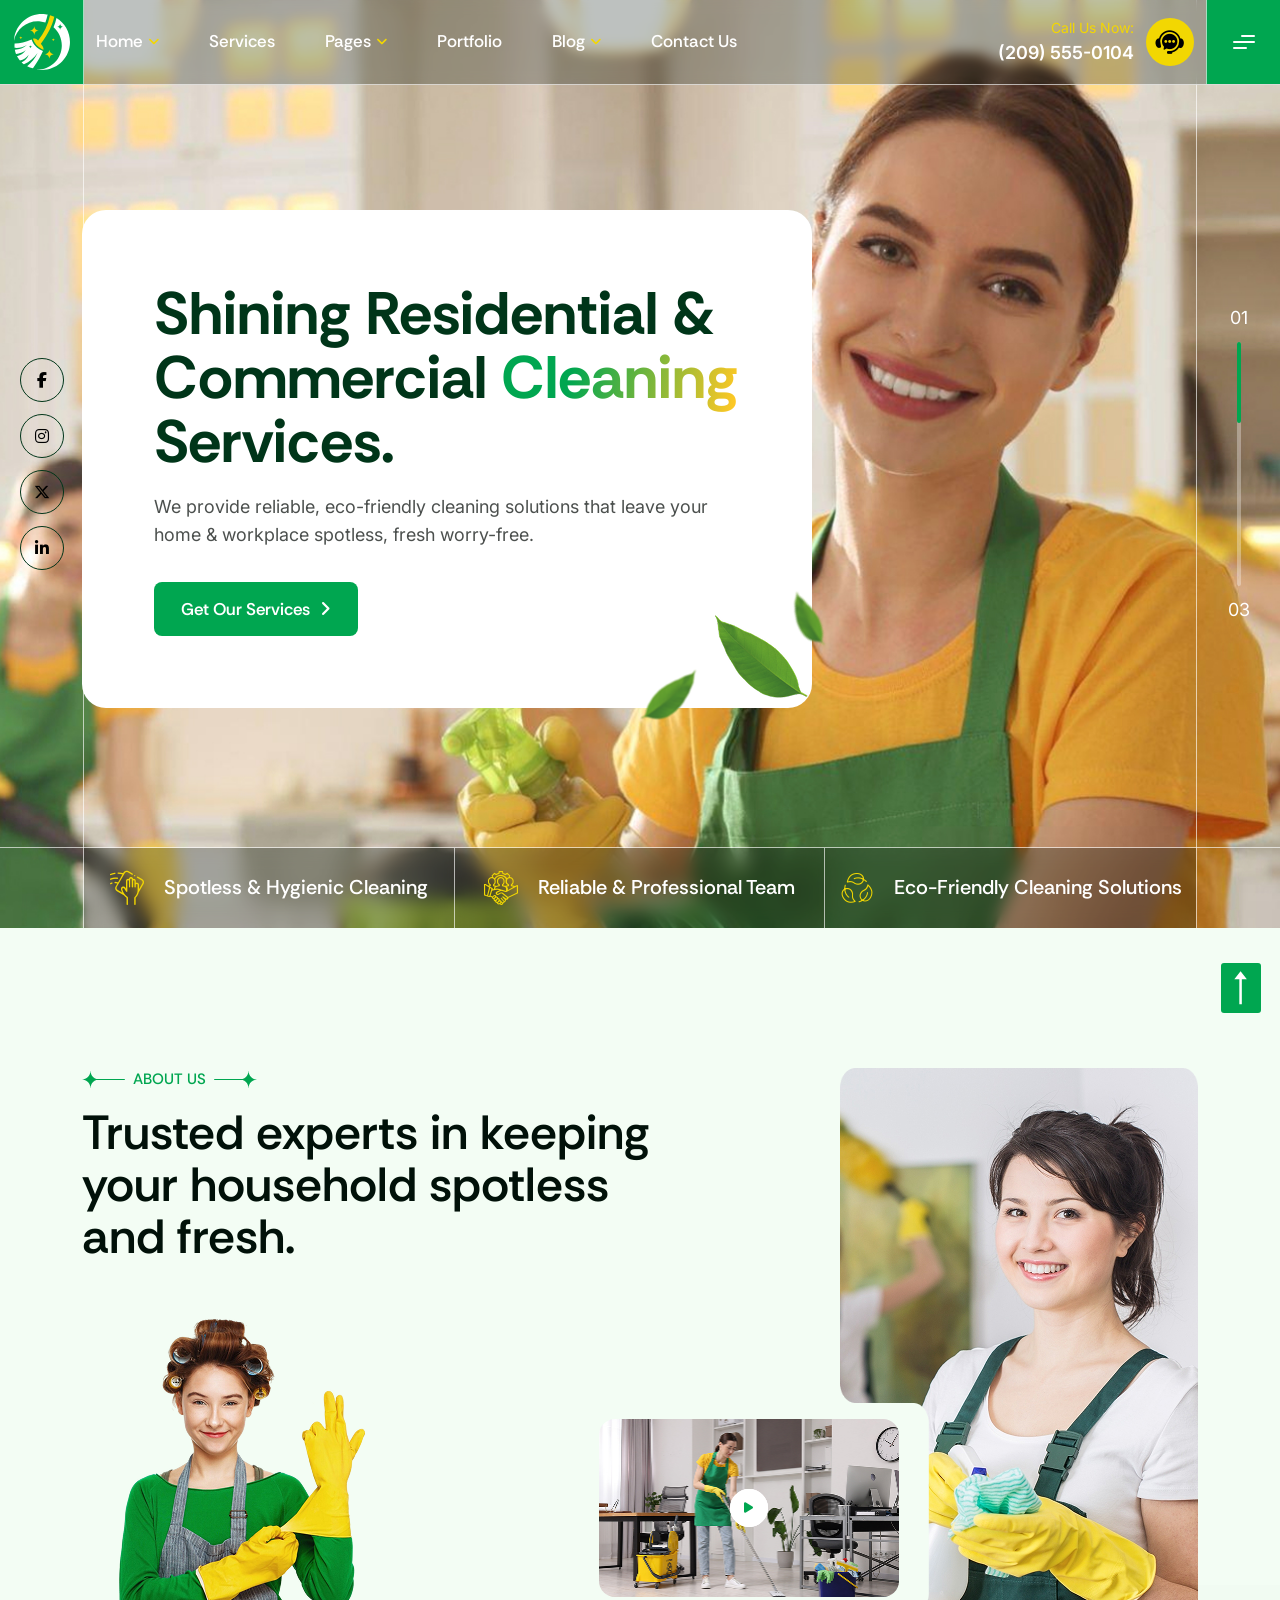
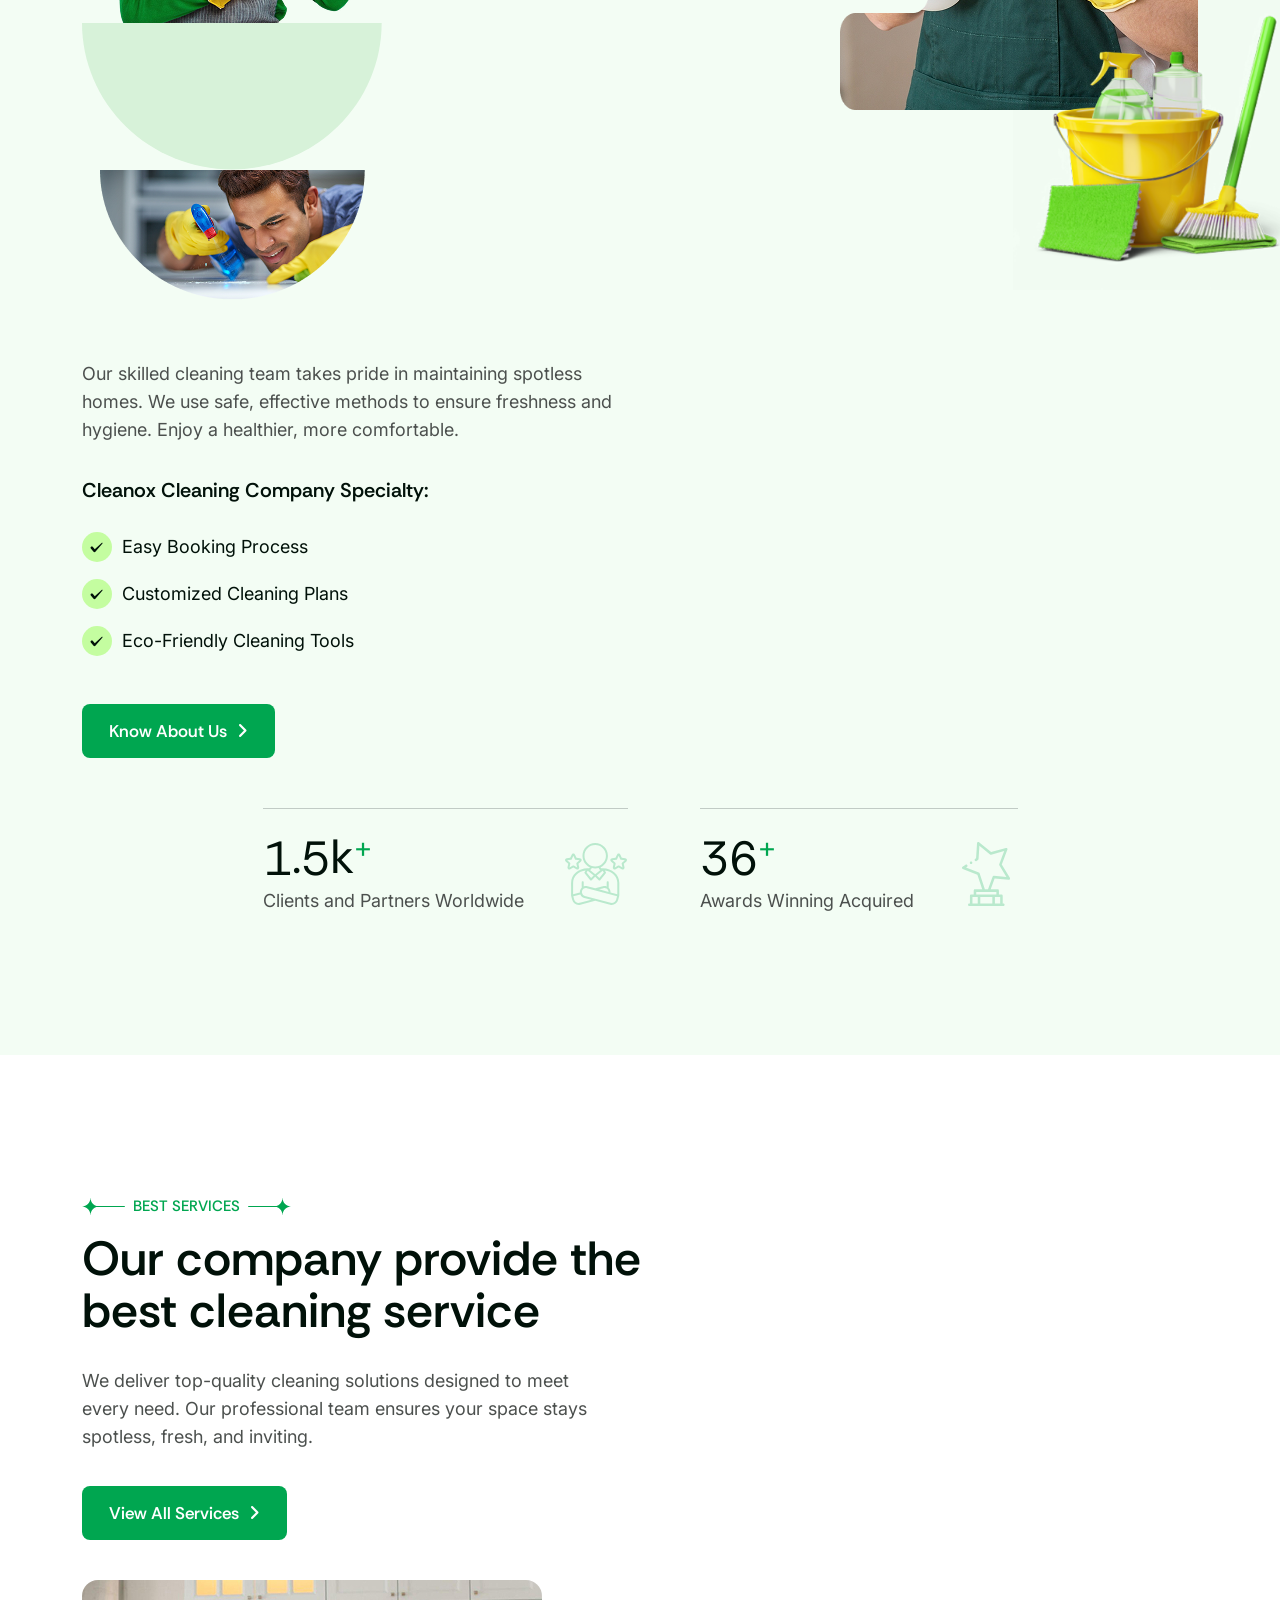
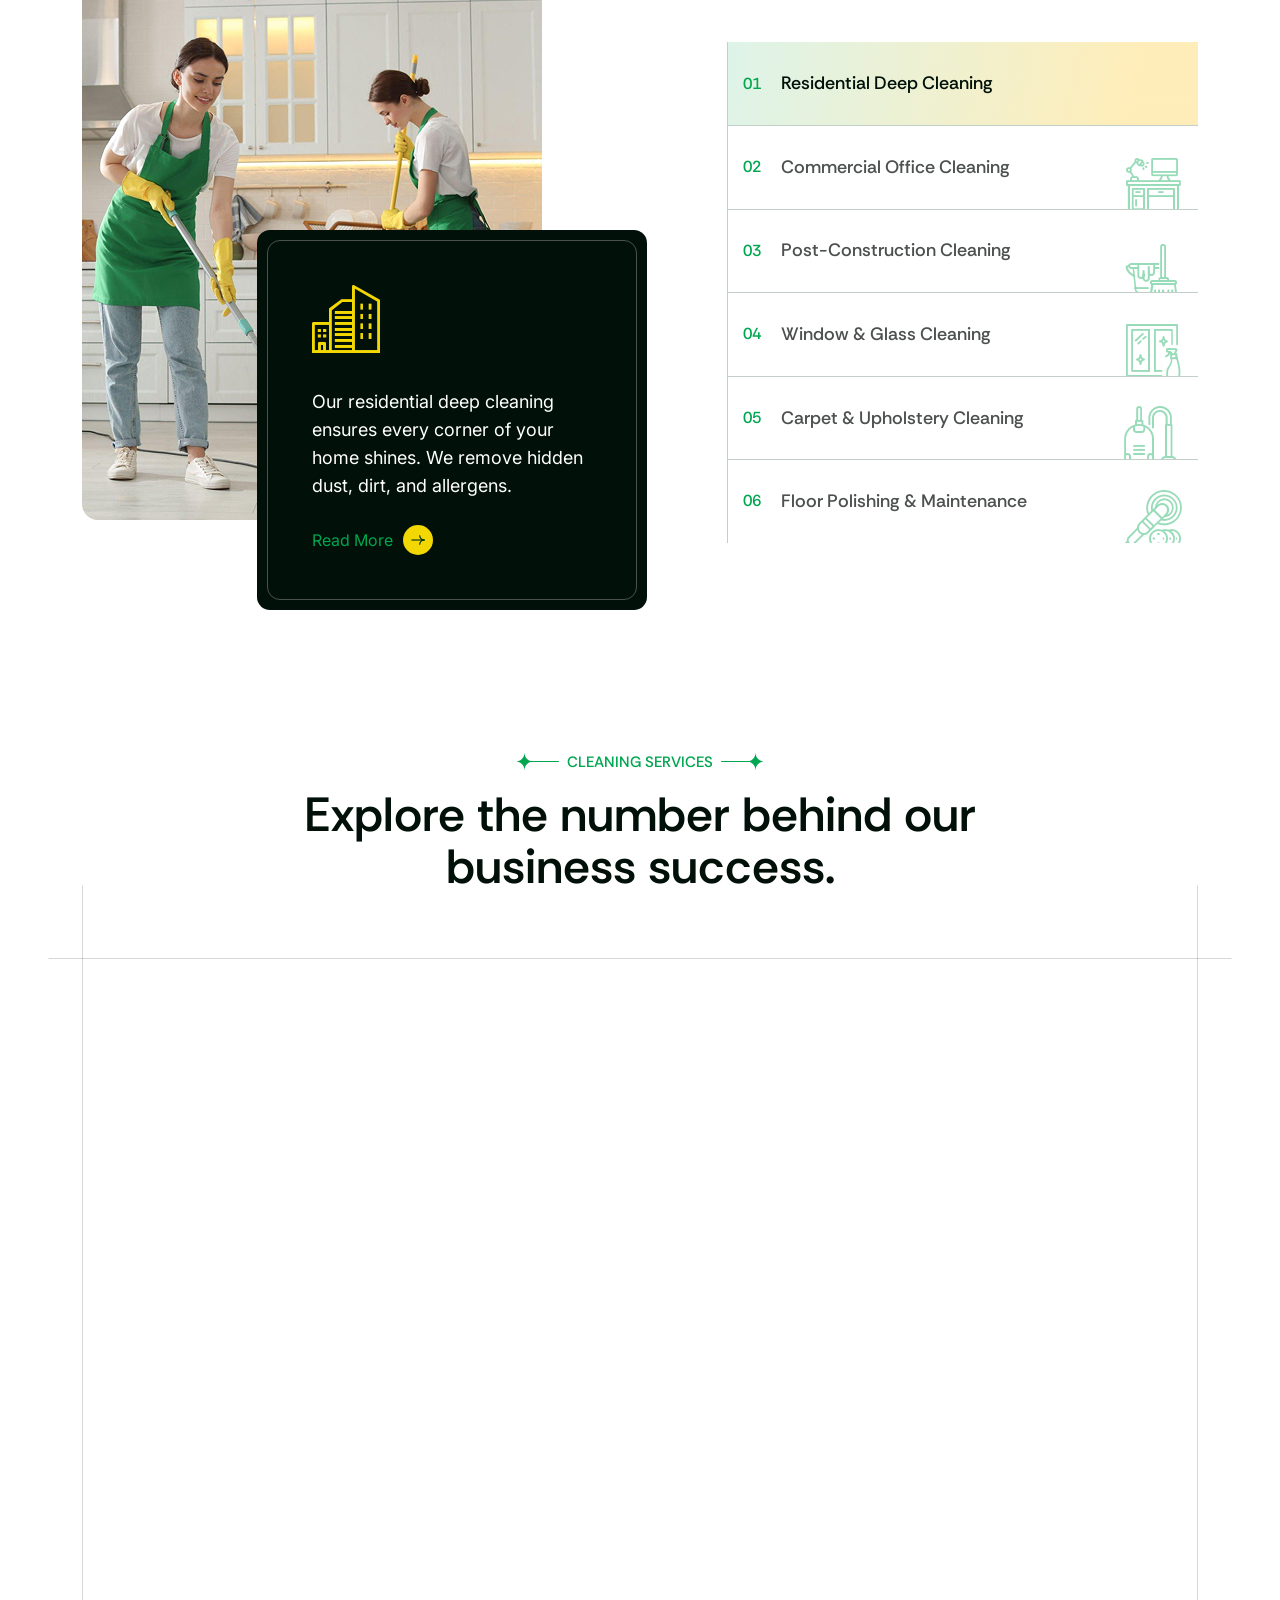
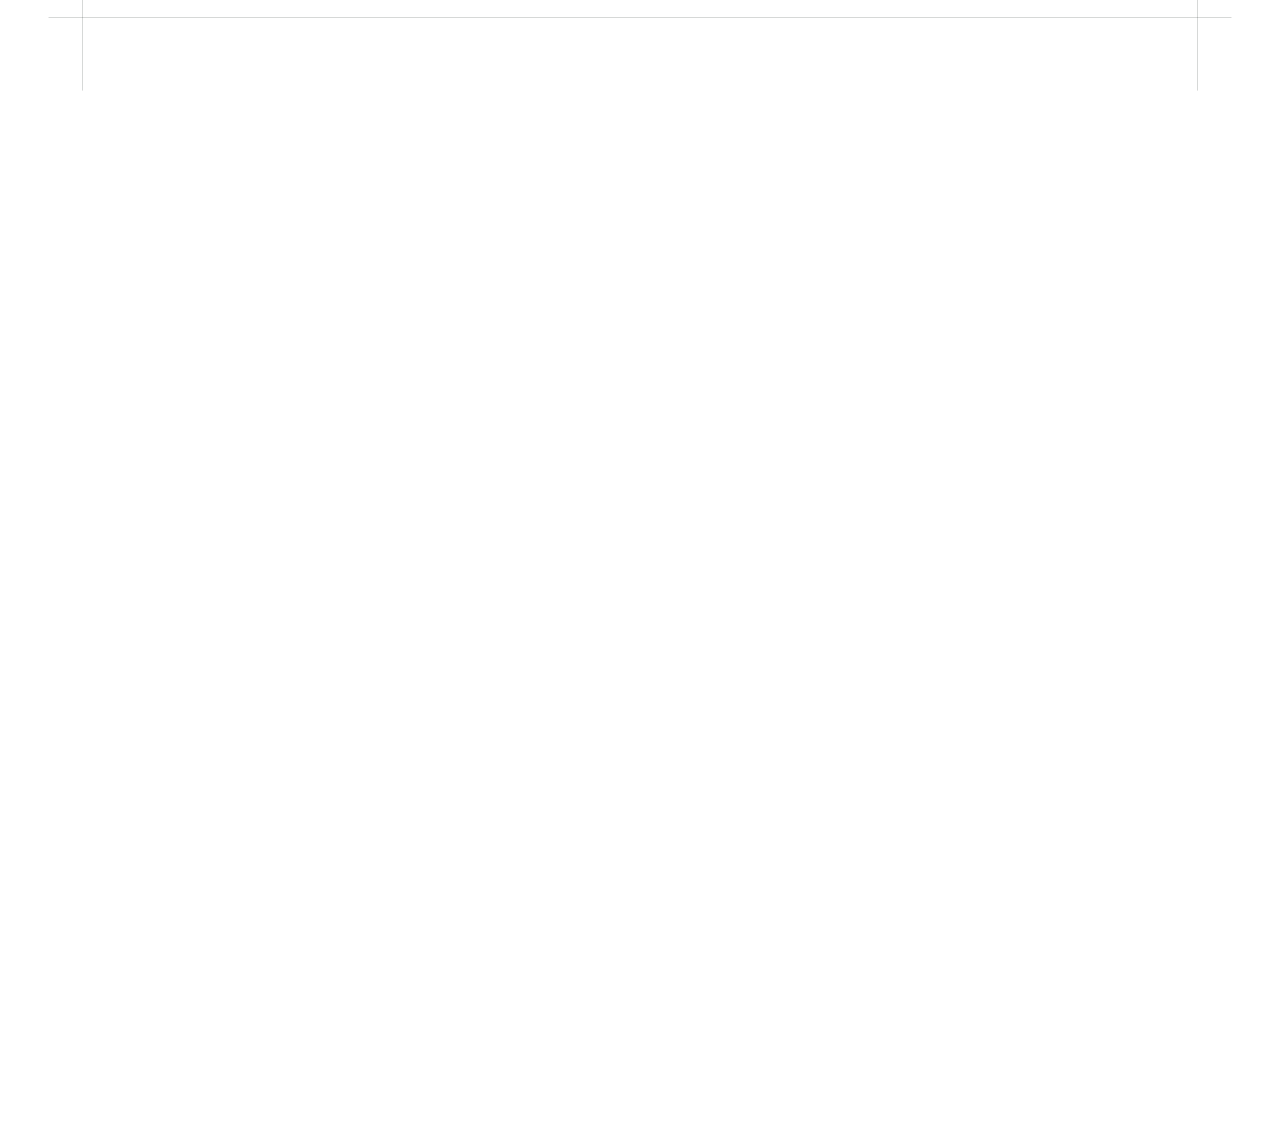
==== commit 9a8d16a4: "h2-50%" ====
--- a/index-2.html
+++ b/index-2.html
@@ -338,6 +338,370 @@
             </section>
             <!-- hero-end -->
 
+            <!-- about-start -->
+            <section class="cx-about-2-area pt-140 pb-140 wa-fix">
+                <div class="container cx-container-1">
+                    <div class="cx-about-2-wrap">
+
+                        <!-- left-img -->
+                        <div class="cx-about-2-left">
+
+                            <!-- section-title -->
+                            <div class="cx-about-2-sec-title mb-50">
+                                <h4 class="cx-subtitle-2">
+                                    <img src="assets/img/about/subtitle-2-icon-1.svg" alt="">
+                                    <span class="text">About Us</span>
+                                    <img src="assets/img/about/subtitle-2-icon-2.svg" alt="">
+                                </h4>
+                                <h2 class="cx-sec-title-2 ">Trusted experts in keeping your household spotless and fresh.</h2>
+                            </div>
+
+                            <div class="cx-about-2-left-inner">
+
+
+                                <div class="cx-about-2-left-inner-img">
+                                    <div class="img-1">
+                                        <img src="assets/img/about/a2-img-1.png" alt="">
+                                    </div>
+                                    <div class="shape-1">
+                                        <svg preserveaspectratio="none" viewBox="0 0 265 130" fill="none" xmlns="http://www.w3.org/2000/svg">
+                                            <path d="M264.699 1.52588e-05C264.699 34.3103 250.755 67.2153 225.935 91.4763C201.115 115.737 167.451 129.367 132.35 129.367C97.2483 129.367 63.5847 115.737 38.7643 91.4763C13.9439 67.2153 5.30015e-06 34.3103 0 3.47927e-05L132.35 1.52588e-05H264.699Z" fill="#D7F2D9"/>
+                                        </svg>
+                                    </div>
+                                    <div class="img-2">
+                                        <img src="assets/img/about/a2-img-2.png" alt="">
+                                    </div>
+                                </div>
+
+
+                                <div class="cx-about-2-left-inner-content">
+                                    <p class="cx-p-1 disc">Our skilled cleaning team takes pride in maintaining spotless homes. We use safe, effective methods to ensure freshness and hygiene. Enjoy a healthier, more comfortable.</p>
+
+                                    <h3 class="cx-h-2 title">Cleanox Cleaning Company Specialty:</h3>
+
+                                    <ul class="wa-ul features-list">
+                                        <li class="cx-p-1">
+                                            <img src="assets/img/about/a2-check-icon.svg" alt="">
+                                            Easy Booking Process
+                                        </li>
+                                        <li class="cx-p-1">
+                                            <img src="assets/img/about/a2-check-icon.svg" alt="">
+                                            Customized Cleaning Plans
+                                        </li>
+                                        <li class="cx-p-1">
+                                            <img src="assets/img/about/a2-check-icon.svg" alt="">
+                                            Eco-Friendly Cleaning Tools
+                                        </li>
+                                    </ul>
+
+                                    <div class="btn-elm">
+                                        <a href="#" aria-label="name" class="cx-pr-btn-1 wa_btn_split has-v2">
+                                            <span class="text">Know About Us</span>
+                                            <span class="icon">
+                                                <i class="fa-solid fa-angle-right"></i>
+                                            </span>
+                                        </a>
+                                    </div>
+                                </div>
+
+                            </div>
+                        </div>
+
+                        <!-- right -->
+                        <div class="cx-about-2-right wa-p-relative">
+                            <div class="cx-about-2-img-2 wa-fix wa-img-cover" data-mask-image="assets/img/about/a2-mask-img.png">
+                                <img src="assets/img/about/a2-img-3.png" alt="">
+                            </div>
+
+                            <div class="cx-about-2-img-3 wa-fix wa-img-cover">
+                                <img src="assets/img/about/a2-img-4.png" alt="">
+
+                                <div class="btn-elm">
+                                    <a href="#" class="cx-play-btn-1">
+                                        <i class="fa-solid fa-play"></i>
+                                    </a>
+                                </div>
+                            </div>
+
+                            <div class="cx-about-2-img-4 ">
+                                <img src="assets/img/about/a2-img-5.png" alt="">
+                            </div>
+                        </div>
+                    </div>
+
+                    <div class="cx-about-2-counter">
+                        <div class="cx-about-2-counter-box">
+                            <div class="left-content">
+                                <h4 class="cx-h-2 number">
+                                    <span class="odometer" data-count="1.5">0</span>k<span class="plus">+</span>
+                                </h4>
+                                <p class="cx-p-1 disc">Clients and Partners Worldwide</p>
+                            </div>
+                            <div class="icon-elm">
+                                <img src="assets/img/about/a2-icon-1.svg" alt="">
+                            </div>
+                        </div>
+                        <div class="cx-about-2-counter-box">
+                            <div class="left-content">
+                                <h4 class="cx-h-2 number">
+                                    <span class="odometer" data-count="36">0</span><span class="plus">+</span>
+                                </h4>
+                                <p class="cx-p-1 disc">Awards Winning Acquired</p>
+                            </div>
+                            <div class="icon-elm">
+                                <img src="assets/img/about/a2-icon-2.svg" alt="">
+                            </div>
+                        </div>
+                    </div>
+                </div>
+            </section>
+            <!-- about-end -->
+
+            <!-- services-start -->
+            <section class="cx-services-2-area pb-70 pt-140">
+                <div class="container cx-container-1">
+                    <!-- section-title -->
+                    <div class="cx-services-2-sec-title ">
+                        <div class="left">
+                            <h4 class="cx-subtitle-2">
+                                <img src="assets/img/about/subtitle-2-icon-1.svg" alt="">
+                                <span class="text">Best Services</span>
+                                <img src="assets/img/about/subtitle-2-icon-2.svg" alt="">
+                            </h4>
+                            <h2 class="cx-sec-title-2 ">Our company provide the best cleaning service</h2>
+                        </div>
+                        <div class="right">
+                            <p class="cx-p-1 sec-disc">We deliver top-quality cleaning solutions designed to meet every need. Our professional team ensures your space stays spotless, fresh, and inviting.</p>
+
+                            <div class="btn-elm">
+                                <a href="#" aria-label="name" class="cx-pr-btn-1 wa_btn_split has-v2">
+                                    <span class="text">View All Services</span>
+                                    <span class="icon">
+                                        <i class="fa-solid fa-angle-right"></i>
+                                    </span>
+                                </a>
+                            </div>
+                        </div>
+                    </div>
+
+                    <div class="cx-services-2-wrap">
+
+                        <div class="cx-services-2-left">
+
+                            <!-- img -->
+                            <div class="cx-services-2-img wa-fix wa-img-cover">
+                                <img src="assets/img/services/s2-img-1.jpg" alt="">
+                            </div>
+
+                            <!-- tabs-pane -->
+                            <div class="cx-services-2-tabs-pane-box">
+                                <div class="tab-content cx-services-2-tabs-pane" >
+                                    <!-- single-pane -->
+                                    <div class="tab-pane fade show active" id="home" role="tabpanel" aria-labelledby="home-tab">
+                                        <div class="cx-services-2-tabs-pane-single">
+                                            <div class="icon-elm">
+                                                <i class="flaticon-apartment flaticon"></i>
+                                            </div>
+                                            <p class="cx-p-1 disc">Our residential deep cleaning ensures every corner of your home shines. We remove hidden dust, dirt, and allergens.</p>
+                                            <a href="#" aria-label="name" class="btn-elm cx-p-1">
+                                                <span class="text">Read More</span>
+                                                <span class="icon">
+                                                    <img src="assets/img/services/arrow-right1.svg" alt="">
+                                                </span>
+                                            </a>
+                                        </div>
+                                    </div>
+    
+                                    <div class="tab-pane fade" id="profile" role="tabpanel" aria-labelledby="profile-tab">
+                                        <div class="cx-services-2-tabs-pane-single">
+                                            <div class="icon-elm">
+                                                <i class="flaticon-office flaticon"></i>
+                                            </div>
+                                            <p class="cx-p-1 disc">Our residential deep cleaning ensures every corner of your home shines. We remove hidden dust, dirt, and allergens.</p>
+                                            <a href="#" aria-label="name" class="btn-elm cx-p-1">
+                                                <span class="text">Read More</span>
+                                                <span class="icon">
+                                                    <img src="assets/img/services/arrow-right1.svg" alt="">
+                                                </span>
+                                            </a>
+                                        </div>
+                                    </div>
+                                    <div class="tab-pane fade" id="contact" role="tabpanel" aria-labelledby="contact-tab">
+                                        <div class="cx-services-2-tabs-pane-single">
+                                            <div class="icon-elm">
+                                                <i class="flaticon-silhouette flaticon"></i>
+                                            </div>
+                                            <p class="cx-p-1 disc">Our residential deep cleaning ensures every corner of your home shines. We remove hidden dust, dirt, and allergens.</p>
+                                            <a href="#" aria-label="name" class="btn-elm cx-p-1">
+                                                <span class="text">Read More</span>
+                                                <span class="icon">
+                                                    <img src="assets/img/services/arrow-right1.svg" alt="">
+                                                </span>
+                                            </a>
+                                        </div>
+                                    </div>
+                                    <div class="tab-pane fade" id="contact2" role="tabpanel" aria-labelledby="contact-tab2">
+                                        <div class="cx-services-2-tabs-pane-single">
+                                            <div class="icon-elm">
+                                                <i class="flaticon-window-cleaning-1 flaticon"></i>
+                                            </div>
+                                            <p class="cx-p-1 disc">Our residential deep cleaning ensures every corner of your home shines. We remove hidden dust, dirt, and allergens.</p>
+                                            <a href="#" aria-label="name" class="btn-elm cx-p-1">
+                                                <span class="text">Read More</span>
+                                                <span class="icon">
+                                                    <img src="assets/img/services/arrow-right1.svg" alt="">
+                                                </span>
+                                            </a>
+                                        </div>
+                                    </div>
+                                    <div class="tab-pane fade" id="contact3" role="tabpanel" aria-labelledby="contact-tab3">
+                                        <div class="cx-services-2-tabs-pane-single">
+                                            <div class="icon-elm">
+                                                <i class="flaticon-carpet flaticon"></i>
+                                            </div>
+                                            <p class="cx-p-1 disc">Our residential deep cleaning ensures every corner of your home shines. We remove hidden dust, dirt, and allergens.</p>
+                                            <a href="#" aria-label="name" class="btn-elm cx-p-1">
+                                                <span class="text">Read More</span>
+                                                <span class="icon">
+                                                    <img src="assets/img/services/arrow-right1.svg" alt="">
+                                                </span>
+                                            </a>
+                                        </div>
+                                    </div>
+                                    <div class="tab-pane fade" id="contact4" role="tabpanel" aria-labelledby="contact-tab4">
+                                        <div class="cx-services-2-tabs-pane-single">
+                                            <div class="icon-elm">
+                                                <i class="flaticon-polisher-1 flaticon"></i>
+                                            </div>
+                                            <p class="cx-p-1 disc">Our residential deep cleaning ensures every corner of your home shines. We remove hidden dust, dirt, and allergens.</p>
+                                            <a href="#" aria-label="name" class="btn-elm cx-p-1">
+                                                <span class="text">Read More</span>
+                                                <span class="icon">
+                                                    <img src="assets/img/services/arrow-right1.svg" alt="">
+                                                </span>
+                                            </a>
+                                        </div>
+                                    </div>
+                                </div>
+                            </div>
+
+                        </div>
+
+                        <ul class="cx-services-2-tabs-btn wa-ul" role="tablist">
+
+                            <!-- single-btn -->
+                            <li class="nav-item" role="presentation">
+                                <button class="nav-link active cx-h-2" id="home-tab" data-bs-toggle="tab" data-bs-target="#home" type="button" role="tab" aria-controls="home" aria-selected="true">
+                                    <span class="number">01</span>
+                                    <span class="text">Residential Deep Cleaning</span>
+                                    <span class="icon">
+                                        <i class="flaticon-apartment flaticon"></i>
+                                    </span>
+                                </button>
+                            </li>
+                            <li class="nav-item" role="presentation">
+                                <button class="nav-link cx-h-2" id="profile-tab" data-bs-toggle="tab" data-bs-target="#profile" type="button" role="tab" aria-controls="profile" aria-selected="false">
+                                    <span class="number">02</span>
+                                    <span class="text">Commercial Office Cleaning</span>
+                                    <span class="icon">
+                                        <i class="flaticon-office flaticon"></i>
+                                    </span>
+                                </button>
+                            </li>
+                            <li class="nav-item" role="presentation">
+                              <button class="nav-link cx-h-2" id="contact-tab" data-bs-toggle="tab" data-bs-target="#contact" type="button" role="tab" aria-controls="contact" aria-selected="false">
+                                    <span class="number">03</span>
+                                    <span class="text">Post-Construction Cleaning</span>
+                                    <span class="icon">
+                                        <i class="flaticon-silhouette flaticon"></i>
+                                    </span>
+                              </button>
+                            </li>
+                            <li class="nav-item" role="presentation">
+                              <button class="nav-link cx-h-2" id="contact-tab2" data-bs-toggle="tab" data-bs-target="#contact2" type="button" role="tab" aria-controls="contact2" aria-selected="false">
+                                    <span class="number">04</span>
+                                    <span class="text">Window & Glass Cleaning</span>
+                                    <span class="icon">
+                                        <i class="flaticon-window-cleaning-1 flaticon"></i>
+                                    </span>
+                              </button>
+                            </li>
+                            <li class="nav-item" role="presentation">
+                              <button class="nav-link cx-h-2" id="contact-tab3" data-bs-toggle="tab" data-bs-target="#contact3" type="button" role="tab" aria-controls="contact3" aria-selected="false">
+                                    <span class="number">05</span>
+                                    <span class="text">Carpet & Upholstery Cleaning</span>
+                                    <span class="icon">
+                                        <i class="flaticon-carpet flaticon"></i>
+                                    </span>
+                              </button>
+                            </li>
+                            <li class="nav-item" role="presentation">
+                              <button class="nav-link cx-h-2" id="contact-tab4" data-bs-toggle="tab" data-bs-target="#contact4" type="button" role="tab" aria-controls="contact4" aria-selected="false">
+                                    <span class="number">06</span>
+                                    <span class="text">Floor Polishing & Maintenance</span>
+                                    <span class="icon">
+                                        <i class="flaticon-polisher-1 flaticon"></i>
+                                    </span>
+                              </button>
+                            </li>
+                        </ul>
+                    </div>
+                </div>
+            </section>
+            <!-- services-end -->
+
+            <!-- trust-start -->
+            <section class="cx-trust-2-area pt-70 pb-170 wa-fix">
+                <div class="container cx-container-1">
+
+                    <!-- section-title -->
+                    <div class="cx-trust-2-sec-title text-center mb-65">
+                        <h4 class="cx-subtitle-2">
+                            <img src="assets/img/about/subtitle-2-icon-1.svg" alt="">
+                            <span class="text">Cleaning services</span>
+                            <img src="assets/img/about/subtitle-2-icon-2.svg" alt="">
+                        </h4>
+                        <h2 class="cx-sec-title-2 ">Explore the number behind our <br> business success.</h2>
+                    </div>
+
+                    <div class="cx-trust-2-wrap wa-p-relative">
+                        <div class="line-1"></div>
+                        <div class="line-2"></div>
+                        <div class="line-3"></div>
+                        <div class="line-4"></div>
+                        <div class="cx-trust-2-item-box">
+                            <div class="cx-trust-2-item">
+                                <h4 class="cx-h-2 number">
+                                    2031<span class="plus">+</span>
+                                </h4>
+                                <div class="cx-p-1 disc">Projects Completed</div>
+                            </div>
+
+                            <div class="cx-trust-2-item">
+                                <h4 class="cx-h-2 number">
+                                    99<span class="plus">%</span>
+                                </h4>
+                                <div class="cx-p-1 disc">Happy Customers</div>
+                            </div>
+
+                            <div class="cx-trust-2-item">
+                                <h4 class="cx-h-2 number">
+                                    44<span class="plus">+</span>
+                                </h4>
+                                <div class="cx-p-1 disc">Professional Team</div>
+                            </div>
+
+                            <div class="cx-trust-2-item">
+                                <h4 class="cx-h-2 number">
+                                    18<span class="plus">+</span>
+                                </h4>
+                                <div class="cx-p-1 disc">Awards Winning</div>
+                            </div>
+                        </div>
+                    </div>
+                </div>
+            </section>
+            <!-- trust-end -->
             <br>
             <br>
             <br>
--- a/assets/css/main.css
+++ b/assets/css/main.css
@@ -75,6 +75,7 @@
   --cx-clr-pr-1: #00A650;
   --cx-clr-sd-1: #F2D702;
   --cx-clr-h-1: #003519;
+  --cx-clr-h-2: #011109;
   --cx-clr-p-1: #4C504E;
   --cx-clr-gd-1: linear-gradient(102.81deg, #00A650 30.19%, #FFC825 98.1%);
   --cx-cube-1: cubic-bezier(.18,.82,.41,1);
@@ -1130,6 +1131,14 @@
   font-family: var(--cx-font-2);
   font-weight: 600;
   color: var(--cx-clr-h-1);
+  line-height: 1.142;
+  margin-bottom: 0;
+}
+
+.cx-h-2 {
+  font-family: var(--cx-font-2);
+  font-weight: 600;
+  color: var(--cx-clr-h-2);
   line-height: 1.142;
   margin-bottom: 0;
 }
@@ -1169,6 +1178,19 @@
   right: 8px;
 }
 
+.cx-subtitle-2 {
+  display: inline-flex;
+  align-items: center;
+  font-family: var(--cx-font-2);
+  font-weight: 500;
+  font-size: 15px;
+  color: var(--cx-clr-pr-1);
+  gap: 8px;
+  text-transform: uppercase;
+  line-height: 1.5;
+  margin-bottom: 16px;
+}
+
 .cx-sec-title-1 {
   font-family: var(--cx-font-2);
   color: #fff;
@@ -1204,6 +1226,35 @@
 }
 .cx-sec-title-1:is(.has-black) {
   color: var(--cx-clr-h-1);
+}
+
+.cx-sec-title-2 {
+  font-family: var(--cx-font-2);
+  font-weight: 600;
+  font-size: 48px;
+  line-height: 1.083;
+  color: var(--cx-clr-h-2);
+  margin-bottom: 0;
+}
+@media only screen and (min-width: 992px) and (max-width: 1199px) {
+  .cx-sec-title-2 {
+    font-size: 42px;
+  }
+}
+@media only screen and (min-width: 768px) and (max-width: 991px) {
+  .cx-sec-title-2 {
+    font-size: 38px;
+  }
+}
+@media (max-width: 767px) {
+  .cx-sec-title-2 {
+    font-size: 30px;
+  }
+}
+@media only screen and (min-width: 576px) and (max-width: 767px) {
+  .cx-sec-title-2 {
+    font-size: 34px;
+  }
 }
 
 /* 
@@ -1291,6 +1342,57 @@
   background-color: var(--cx-clr-sd-1);
 }
 
+.cx-play-btn-1 {
+  width: 38px;
+  height: 38px;
+  background-color: #fff;
+  border-radius: 50%;
+  flex: 0 0 auto;
+  display: flex;
+  align-items: center;
+  justify-content: center;
+  font-size: 12px;
+  color: var(--cx-clr-pr-1);
+  position: relative;
+  z-index: 1;
+  transition: 0.5s var(--cx-cube-1);
+}
+.cx-play-btn-1:hover {
+  background-color: var(--cx-clr-pr-1);
+  color: var(--cx-clr-sd-1);
+}
+.cx-play-btn-1::after {
+  content: "";
+  position: absolute;
+  inset: 0;
+  border: 1px solid #fff;
+  width: 100%;
+  height: 100%;
+  border-radius: 50%;
+  animation: cx-play-btn-1 8s linear infinite;
+}
+.cx-play-btn-1::before {
+  content: "";
+  position: absolute;
+  inset: 0;
+  border: 1px solid #fff;
+  width: 100%;
+  height: 100%;
+  border-radius: 50%;
+  animation: cx-play-btn-1 8s linear infinite;
+  animation-delay: 4s;
+}
+
+@keyframes cx-play-btn-1 {
+  0% {
+    transform: scale(1);
+    opacity: 1;
+  }
+  100% {
+    transform: scale(2);
+    opacity: 0;
+  }
+}
 /* 
     button-end
 */
@@ -2922,6 +3024,16 @@
   padding-top: 210px;
   padding-bottom: 220px;
 }
+@media (max-width: 767px) {
+  .cx-hero-2-item {
+    padding-bottom: 280px;
+  }
+}
+@media only screen and (min-width: 576px) and (max-width: 767px) {
+  .cx-hero-2-item {
+    padding-bottom: 220px;
+  }
+}
 .cx-hero-2-item-img {
   position: absolute;
   inset: 0;
@@ -2935,9 +3047,18 @@
   background-color: #fff;
   border-radius: 24px;
   padding: 72px;
-  margin-left: -72px;
   position: relative;
   z-index: 1;
+}
+@media (min-width: 1800px) {
+  .cx-hero-2-item-content {
+    margin-left: -72px;
+  }
+}
+@media only screen and (min-width: 768px) and (max-width: 991px), (max-width: 767px) {
+  .cx-hero-2-item-content {
+    padding: 40px 20px;
+  }
 }
 .cx-hero-2-item-content .title {
   font-size: 60px;
@@ -2954,6 +3075,26 @@
   padding-bottom: 3px;
   margin-bottom: -3px;
 }
+@media only screen and (min-width: 992px) and (max-width: 1199px) {
+  .cx-hero-2-item-content .title {
+    font-size: 50px;
+  }
+}
+@media only screen and (min-width: 768px) and (max-width: 991px) {
+  .cx-hero-2-item-content .title {
+    font-size: 45px;
+  }
+}
+@media (max-width: 767px) {
+  .cx-hero-2-item-content .title {
+    font-size: 35px;
+  }
+}
+@media only screen and (min-width: 576px) and (max-width: 767px) {
+  .cx-hero-2-item-content .title {
+    font-size: 40px;
+  }
+}
 .cx-hero-2-item-content .disc {
   margin-bottom: 33px;
 }
@@ -2977,6 +3118,11 @@
   align-items: center;
   gap: 12px;
 }
+@media only screen and (min-width: 768px) and (max-width: 991px), (max-width: 767px) {
+  .cx-hero-2-social {
+    display: none;
+  }
+}
 .cx-hero-2-social .link-elm {
   width: 44px;
   height: 44px;
@@ -3001,10 +3147,25 @@
   padding: 0 84px;
   border-top: 1px solid rgba(255, 255, 255, 0.64);
 }
+@media (max-width: 767px) {
+  .cx-hero-2-features {
+    padding: 0 24px;
+  }
+}
 .cx-hero-2-features-wrap {
   display: grid;
   grid-template-columns: 1fr 1fr 1fr;
 }
+@media (max-width: 767px) {
+  .cx-hero-2-features-wrap {
+    grid-template-columns: 1fr;
+  }
+}
+@media only screen and (min-width: 576px) and (max-width: 767px) {
+  .cx-hero-2-features-wrap {
+    grid-template-columns: 1fr 1fr;
+  }
+}
 .cx-hero-2-features-box {
   background: rgba(1, 17, 9, 0.28);
   backdrop-filter: blur(9px);
@@ -3023,6 +3184,11 @@
   align-items: center;
   gap: 20px;
   color: #fff;
+}
+@media (max-width: 767px) {
+  .cx-hero-2-features-title {
+    font-size: 18px;
+  }
 }
 .cx-hero-2-features-title i {
   font-size: 34px;
@@ -3041,6 +3207,11 @@
   justify-content: center;
   flex-direction: column;
   gap: 10px;
+}
+@media only screen and (min-width: 768px) and (max-width: 991px), (max-width: 767px) {
+  .cx-hero-2-pagination {
+    display: none;
+  }
 }
 .cx-hero-2-pagination .pagi-text {
   color: #fff;
@@ -3455,6 +3626,157 @@
 
 /* 
     about-1-end
+*/
+/* 
+    about-2-start
+*/
+.cx-about-2-area {
+  background-color: #F3FDF4;
+}
+.cx-about-2-wrap {
+  display: grid;
+  gap: 55px;
+  grid-template-columns: 1.96fr 1fr;
+  margin-right: -110px;
+  align-items: start;
+}
+@media only screen and (min-width: 1400px) and (max-width: 1599px), only screen and (min-width: 1200px) and (max-width: 1399px), only screen and (min-width: 992px) and (max-width: 1199px) {
+  .cx-about-2-wrap {
+    margin-right: 0px;
+  }
+}
+@media only screen and (min-width: 768px) and (max-width: 991px), (max-width: 767px) {
+  .cx-about-2-wrap {
+    margin-right: 0px;
+    grid-template-columns: 1fr;
+  }
+}
+.cx-about-2-sec-title {
+  max-width: 580px;
+  margin-left: 110px;
+}
+@media only screen and (min-width: 1200px) and (max-width: 1399px), only screen and (min-width: 992px) and (max-width: 1199px), only screen and (min-width: 768px) and (max-width: 991px), (max-width: 767px) {
+  .cx-about-2-sec-title {
+    margin-left: 0;
+  }
+}
+.cx-about-2-left-inner {
+  display: grid;
+  gap: 60px;
+  grid-template-columns: 1fr 2.2fr;
+}
+@media only screen and (min-width: 1200px) and (max-width: 1399px), only screen and (min-width: 992px) and (max-width: 1199px), only screen and (min-width: 768px) and (max-width: 991px), (max-width: 767px) {
+  .cx-about-2-left-inner {
+    grid-template-columns: 1fr;
+  }
+}
+.cx-about-2-left-inner-img {
+  text-align: center;
+}
+@media only screen and (min-width: 1200px) and (max-width: 1399px), only screen and (min-width: 992px) and (max-width: 1199px), only screen and (min-width: 768px) and (max-width: 991px), (max-width: 767px) {
+  .cx-about-2-left-inner-img {
+    max-width: 300px;
+  }
+}
+.cx-about-2-left-inner-content .disc {
+  max-width: 540px;
+  margin-bottom: 35px;
+}
+.cx-about-2-left-inner-content .title {
+  font-size: 20px;
+  margin-bottom: 30px;
+}
+.cx-about-2-left-inner-content .features-list {
+  display: flex;
+  flex-direction: column;
+  gap: 17px;
+  margin-bottom: 48px;
+}
+.cx-about-2-left-inner-content .features-list li {
+  display: flex;
+  align-items: center;
+  gap: 10px;
+  color: var(--cx-clr-h-2);
+}
+.cx-about-2-img-2 {
+  height: 642px;
+  mask-size: 100% 100%;
+}
+.cx-about-2-img-3 {
+  width: 100%;
+  max-width: 300px;
+  height: 178px;
+  border-radius: 16px;
+  position: absolute;
+  bottom: 113px;
+  z-index: -1;
+  left: -201px;
+}
+@media only screen and (min-width: 1200px) and (max-width: 1399px) {
+  .cx-about-2-img-3 {
+    left: -241px;
+  }
+}
+@media only screen and (min-width: 768px) and (max-width: 991px), (max-width: 767px) {
+  .cx-about-2-img-3 {
+    left: 0px;
+    z-index: 1;
+  }
+}
+.cx-about-2-img-3 .btn-elm {
+  position: absolute;
+  inset: 0;
+  display: flex;
+  justify-content: center;
+  align-items: center;
+}
+.cx-about-2-img-4 {
+  width: 85%;
+  position: absolute;
+  right: -120px;
+  bottom: -180px;
+  z-index: 1;
+}
+.cx-about-2-counter {
+  display: flex;
+  justify-content: center;
+  gap: 72px;
+  flex-wrap: wrap;
+  margin-right: -90px;
+  margin-top: -100px;
+}
+@media only screen and (min-width: 1200px) and (max-width: 1399px), only screen and (min-width: 992px) and (max-width: 1199px) {
+  .cx-about-2-counter {
+    margin-right: 0;
+    margin-top: 50px;
+  }
+}
+@media only screen and (min-width: 768px) and (max-width: 991px), (max-width: 767px) {
+  .cx-about-2-counter {
+    margin-right: 0;
+    margin-top: 220px;
+  }
+}
+.cx-about-2-counter-box {
+  display: flex;
+  align-items: center;
+  gap: 40px;
+  border-top: 1px solid rgba(36, 45, 49, 0.24);
+  padding-top: 24px;
+}
+.cx-about-2-counter-box .number {
+  font-size: 48px;
+  font-weight: 400;
+  line-height: 1;
+}
+.cx-about-2-counter-box .number .plus {
+  font-size: 30px;
+  color: var(--cx-clr-pr-1);
+  transform: translateY(-15px);
+}
+
+/* 
+    about-2-end
 */
 /* 
     client-1-start
@@ -3769,6 +4091,168 @@
     services-1-end
 */
 /* 
+    services-2-start
+*/
+.cx-services-2-sec-title {
+  display: flex;
+  justify-content: space-between;
+  gap: 30px;
+  flex-wrap: wrap;
+}
+@media only screen and (min-width: 1200px) and (max-width: 1399px), only screen and (min-width: 992px) and (max-width: 1199px), only screen and (min-width: 768px) and (max-width: 991px), (max-width: 767px) {
+  .cx-services-2-sec-title {
+    margin-bottom: 40px;
+  }
+}
+.cx-services-2-sec-title .left {
+  max-width: 579px;
+  width: 100%;
+}
+.cx-services-2-sec-title .right {
+  max-width: 510px;
+}
+.cx-services-2-sec-title .sec-disc {
+  margin-bottom: 35px;
+}
+.cx-services-2-wrap {
+  display: grid;
+  gap: 80px;
+  grid-template-columns: 1.2fr 1fr;
+  align-items: start;
+}
+@media only screen and (min-width: 768px) and (max-width: 991px), (max-width: 767px) {
+  .cx-services-2-wrap {
+    grid-template-columns: 1fr;
+  }
+}
+.cx-services-2-img {
+  max-width: 460px;
+  width: 100%;
+  border-radius: 16px;
+  height: 540px;
+}
+.cx-services-2-tabs-pane {
+  border: 1px solid #4C504E;
+  border-radius: 13px;
+  padding: 44px 44px;
+}
+.cx-services-2-tabs-pane-box {
+  max-width: 390px;
+  width: 100%;
+  margin-left: auto;
+  background-color: var(--cx-clr-h-2);
+  border-radius: 13px;
+  padding: 10px;
+  margin-top: -290px;
+  position: relative;
+  z-index: 1;
+}
+.cx-services-2-tabs-pane-single .icon-elm {
+  color: var(--cx-clr-sd-1);
+  font-size: 68px;
+  margin-bottom: 35px;
+}
+.cx-services-2-tabs-pane-single .disc {
+  color: #fff;
+  margin-bottom: 25px;
+}
+.cx-services-2-tabs-pane-single .btn-elm {
+  color: var(--cx-clr-pr-1);
+  display: inline-flex;
+  align-items: center;
+  gap: 10px;
+  font-size: 16px;
+  transition: 0.5s var(--cx-cube-1);
+}
+.cx-services-2-tabs-pane-single .btn-elm .icon {
+  width: 30px;
+  height: 30px;
+  background-color: var(--cx-clr-sd-1);
+  border-radius: 50%;
+  display: flex;
+  align-items: center;
+  justify-content: center;
+  padding: 6px;
+  transition: 0.5s var(--cx-cube-1);
+}
+.cx-services-2-tabs-pane-single .btn-elm:hover {
+  color: var(--cx-clr-sd-1);
+}
+.cx-services-2-tabs-pane .tab-pane .cx-services-2-tabs-pane-single .icon-elm, .cx-services-2-tabs-pane .tab-pane .cx-services-2-tabs-pane-single .disc, .cx-services-2-tabs-pane .tab-pane .cx-services-2-tabs-pane-single .btn-elm {
+  animation: fadeInUp2 0.5s backwards;
+}
+.cx-services-2-tabs-pane .tab-pane .cx-services-2-tabs-pane-single .disc {
+  animation-delay: 0.3s;
+}
+.cx-services-2-tabs-pane .tab-pane .cx-services-2-tabs-pane-single .btn-elm {
+  animation-delay: 0.6s;
+}
+.cx-services-2-tabs-btn {
+  border-left: 1px solid rgba(0, 53, 25, 0.24);
+  margin-top: 62px;
+}
+.cx-services-2-tabs-btn .nav-item {
+  overflow: hidden;
+}
+.cx-services-2-tabs-btn .nav-item:not(:last-child) {
+  border-bottom: 1px solid rgba(0, 53, 25, 0.24);
+}
+.cx-services-2-tabs-btn .nav-link {
+  font-size: 22px;
+  font-weight: 500;
+  color: var(--cx-clr-p-1);
+  background: transparent;
+  display: flex;
+  align-items: center;
+  width: 100%;
+  gap: 20px;
+  padding: 4px 30px;
+  position: relative;
+  z-index: 1;
+  transition: 0.5s var(--cx-cube-1);
+  text-align: left;
+}
+@media only screen and (min-width: 1200px) and (max-width: 1399px), only screen and (min-width: 992px) and (max-width: 1199px), only screen and (min-width: 768px) and (max-width: 991px), (max-width: 767px) {
+  .cx-services-2-tabs-btn .nav-link {
+    font-size: 18px;
+    padding: 4px 15px;
+  }
+}
+.cx-services-2-tabs-btn .nav-link::after {
+  content: "";
+  inset: 0;
+  background: linear-gradient(102.81deg, rgba(0, 166, 80, 0.128) 1.35%, rgba(255, 200, 37, 0.32) 85.55%);
+  position: absolute;
+  z-index: -1;
+  transition: 0.5s var(--cx-cube-1);
+  opacity: 0;
+}
+.cx-services-2-tabs-btn .nav-link .number {
+  color: var(--cx-clr-pr-1);
+  font-size: 16px;
+}
+.cx-services-2-tabs-btn .nav-link .icon {
+  margin-left: auto;
+  color: var(--cx-clr-pr-1);
+  font-size: 60px;
+  opacity: 40%;
+  transform: translateY(25px);
+  transition: 0.5s var(--cx-cube-1);
+}
+.cx-services-2-tabs-btn .nav-link:is(.active) {
+  color: var(--cx-clr-h-2);
+}
+.cx-services-2-tabs-btn .nav-link:is(.active)::after {
+  opacity: 1;
+}
+.cx-services-2-tabs-btn .nav-link:is(.active) .icon {
+  transform: translateY(80px);
+}
+
+/* 
+    services-2-end
+*/
+/* 
     choose-1-start
 */
 .cx-choose-1-area {
@@ -4880,6 +5364,104 @@
 
 /* 
     cta-1-end
+*/
+/* 
+    trust-2-start
+*/
+.cx-trust-2-wrap .line-1 {
+  background: var(--cx-clr-h-2);
+  position: absolute;
+  top: 0;
+  left: 0;
+  width: 100%;
+  height: 1px;
+  opacity: 16%;
+  transform: scaleX(106%);
+}
+.cx-trust-2-wrap .line-2 {
+  background: var(--cx-clr-h-2);
+  position: absolute;
+  bottom: 0;
+  left: 0;
+  width: 100%;
+  height: 1px;
+  opacity: 16%;
+  transform: scaleX(106%);
+}
+.cx-trust-2-wrap .line-3 {
+  background: var(--cx-clr-h-2);
+  position: absolute;
+  bottom: 0;
+  left: 0;
+  width: 1px;
+  height: 100%;
+  opacity: 16%;
+  transform: scaleY(122%);
+}
+.cx-trust-2-wrap .line-4 {
+  background: var(--cx-clr-h-2);
+  position: absolute;
+  bottom: 0;
+  right: 0;
+  width: 1px;
+  height: 100%;
+  opacity: 16%;
+  transform: scaleY(122%);
+}
+.cx-trust-2-item-box {
+  display: flex;
+  justify-content: center;
+  flex-wrap: wrap;
+  overflow: hidden;
+}
+.cx-trust-2-item {
+  width: 100%;
+  max-width: 329px;
+  height: 330px;
+  border-radius: 50%;
+  border: 1px solid rgba(1, 17, 9, 0.2);
+  display: flex;
+  flex-direction: column;
+  justify-content: center;
+  align-items: center;
+  padding: 20px;
+}
+@media only screen and (min-width: 992px) and (max-width: 1199px), only screen and (min-width: 768px) and (max-width: 991px), (max-width: 767px) {
+  .cx-trust-2-item {
+    max-width: 220px;
+    height: 220px;
+  }
+}
+.cx-trust-2-item .number {
+  font-size: 68px;
+  font-weight: 400;
+  letter-spacing: -4%;
+  line-height: 1;
+  margin-bottom: 8px;
+}
+@media only screen and (min-width: 992px) and (max-width: 1199px), only screen and (min-width: 768px) and (max-width: 991px), (max-width: 767px) {
+  .cx-trust-2-item .number {
+    font-size: 50px;
+  }
+}
+.cx-trust-2-item .number .plus {
+  color: var(--cx-clr-pr-1);
+  font-size: 40px;
+  transform: translateY(-19px);
+}
+@media only screen and (min-width: 992px) and (max-width: 1199px), only screen and (min-width: 768px) and (max-width: 991px), (max-width: 767px) {
+  .cx-trust-2-item .number .plus {
+    transform: translateY(-9px);
+  }
+}
+.cx-trust-2-item:hover {
+  border-color: var(--cx-clr-sd-1);
+  box-shadow: inset 0px 0px 110px var(--cx-clr-sd-1);
+  transition: 0.5s var(--cx-cube-1);
+}
+
+/* 
+    trust-2-end
 */
 /* 
     footer-1-start
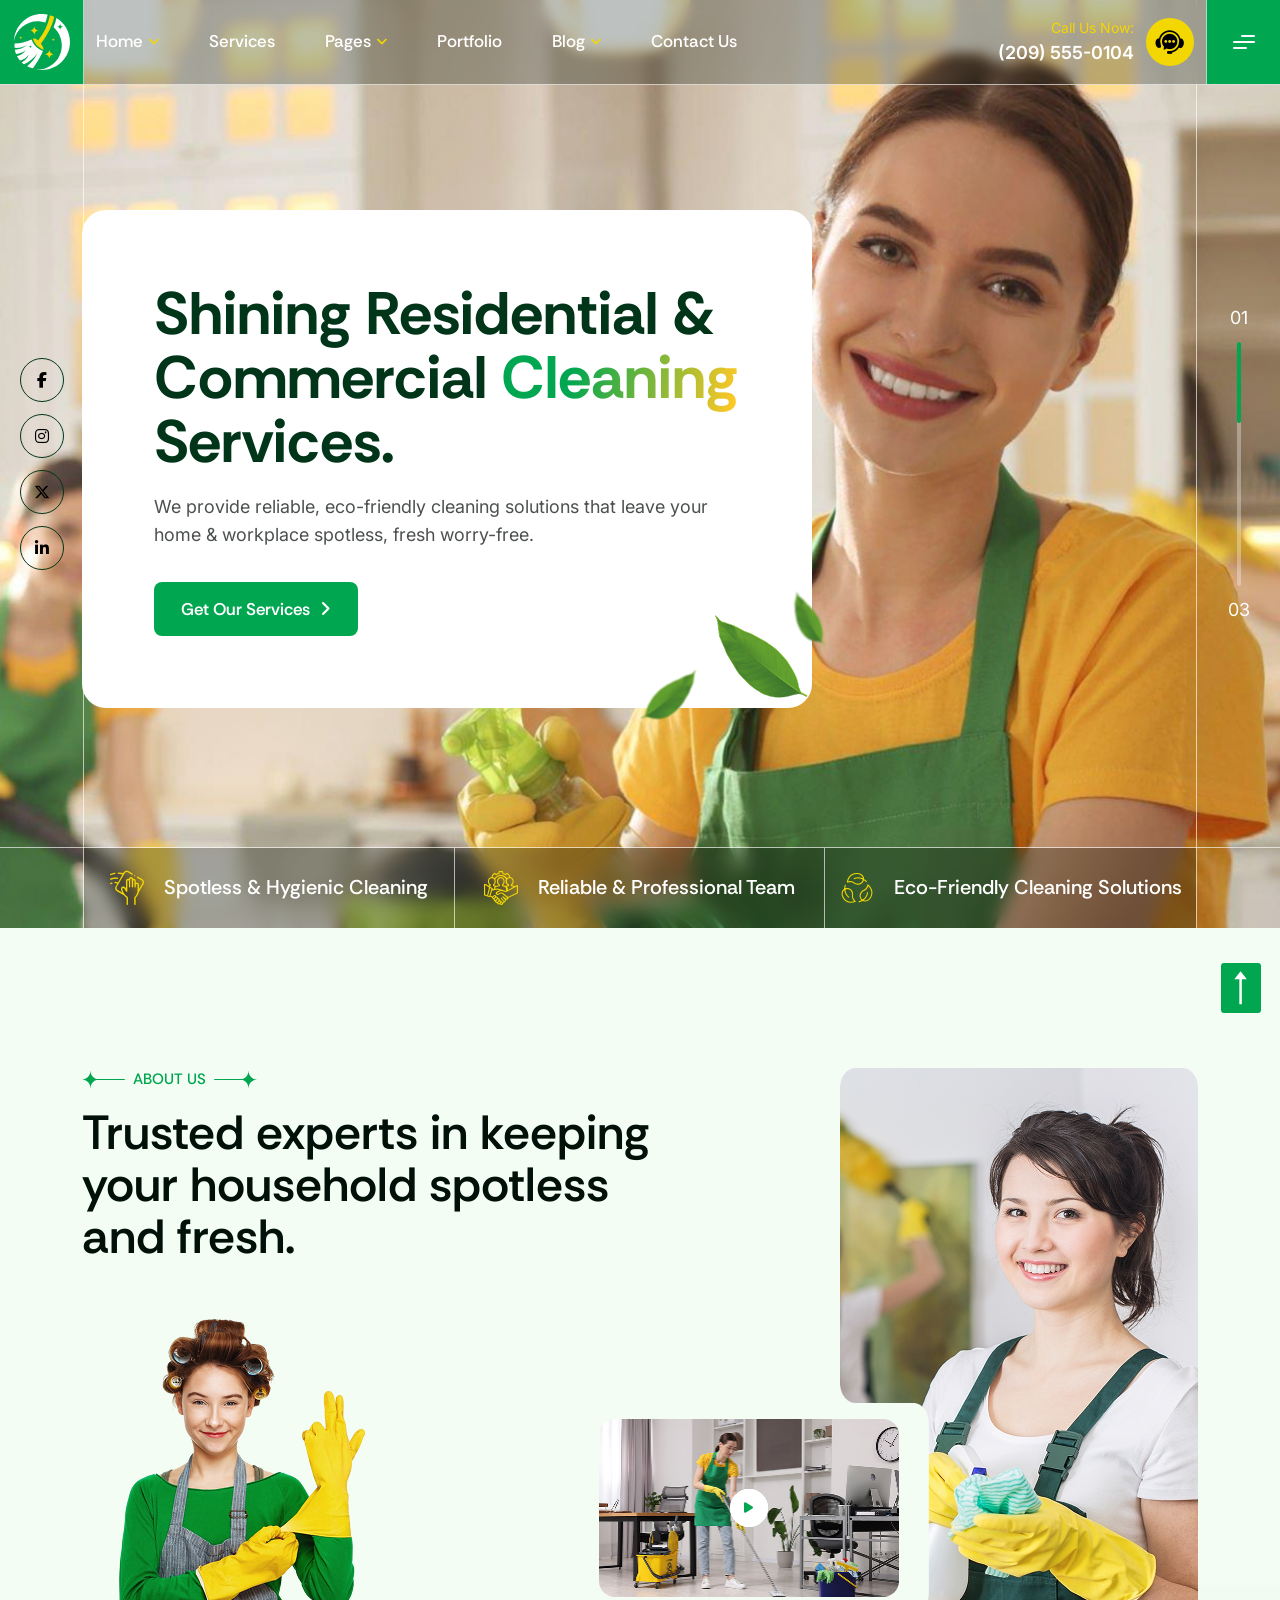
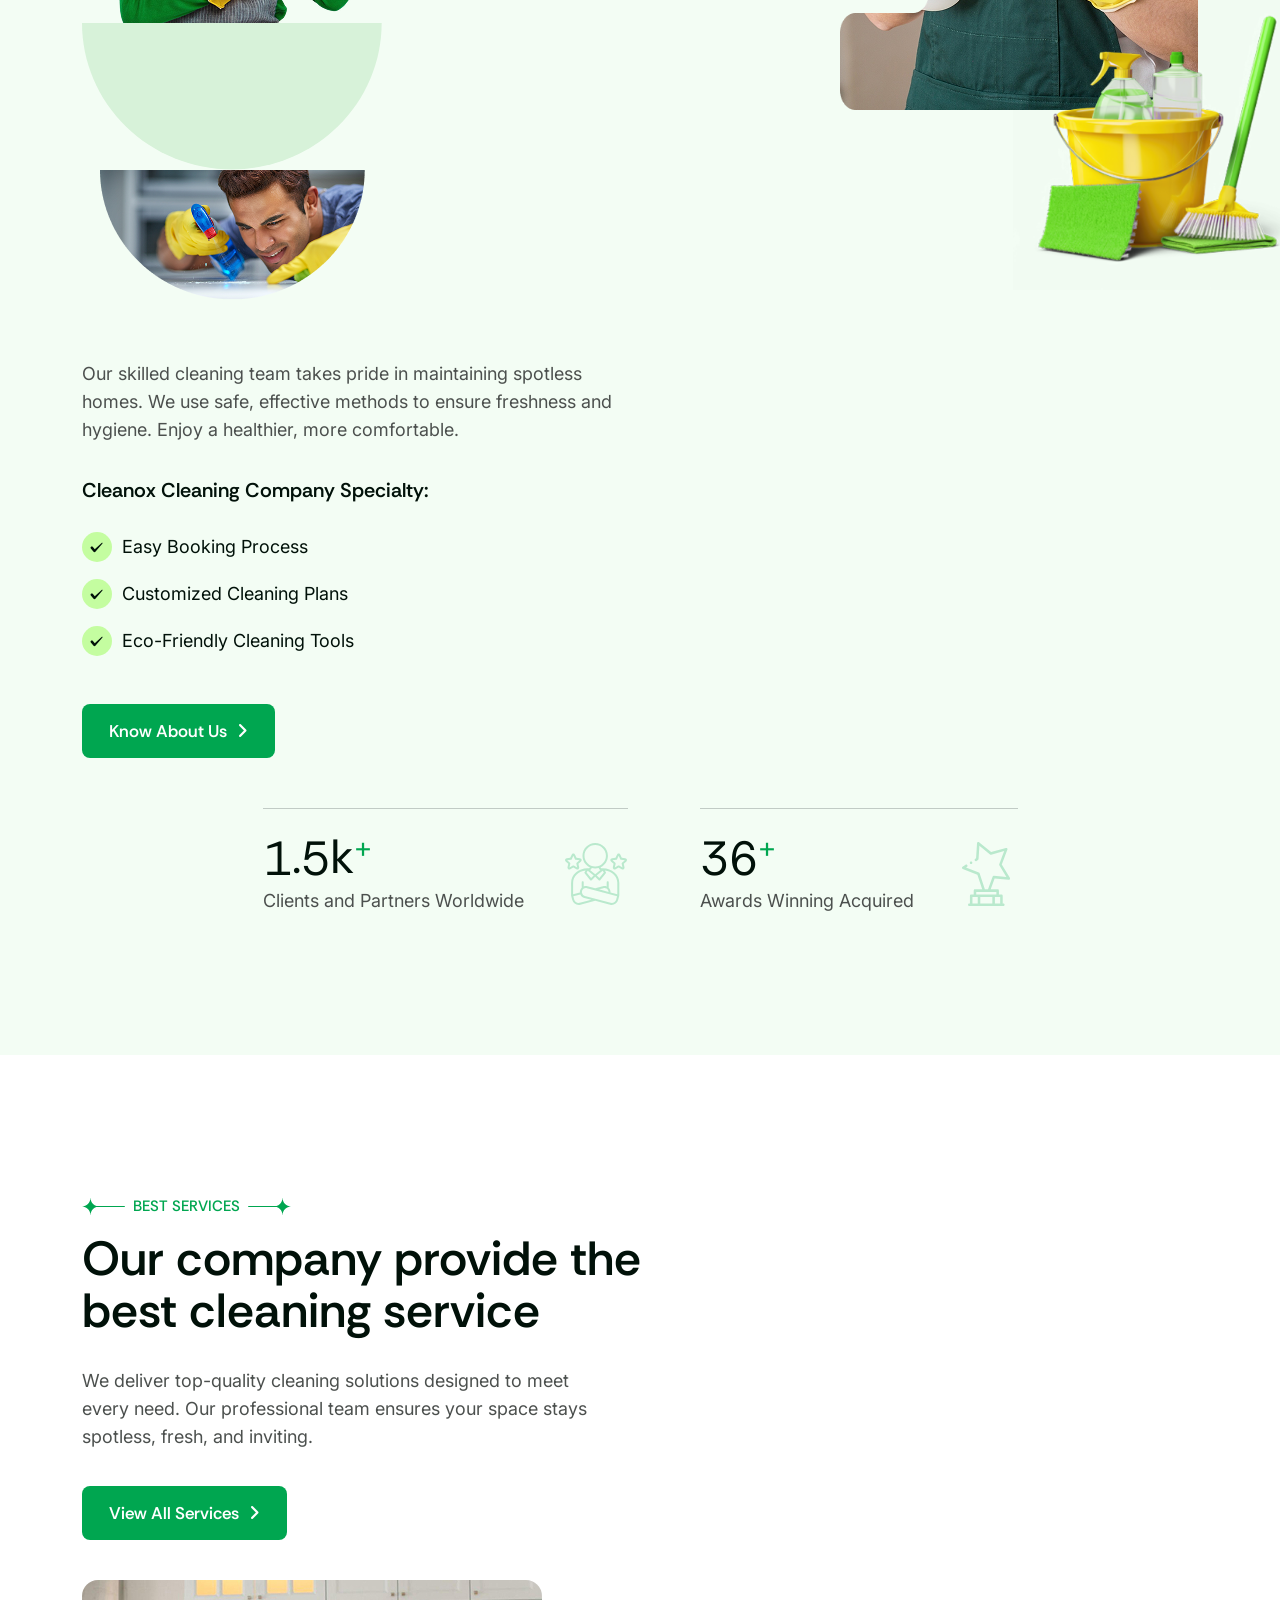
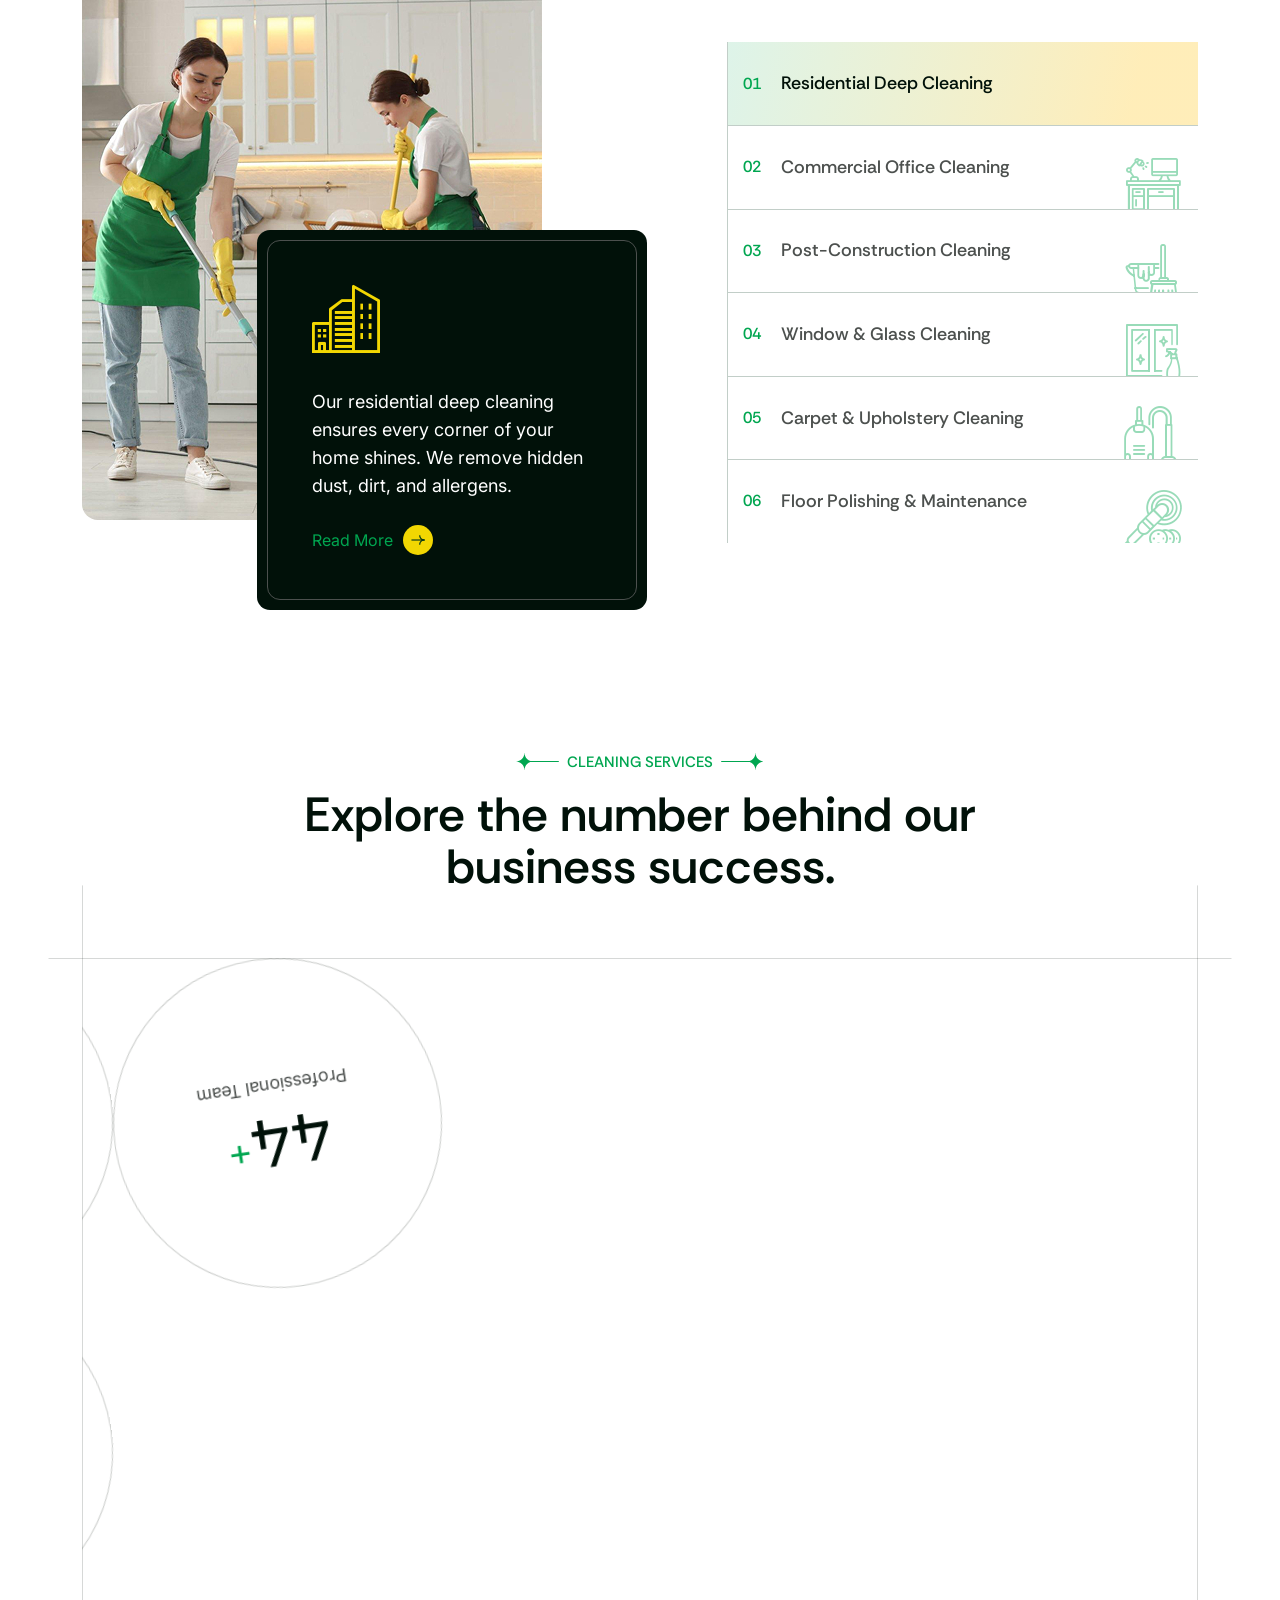
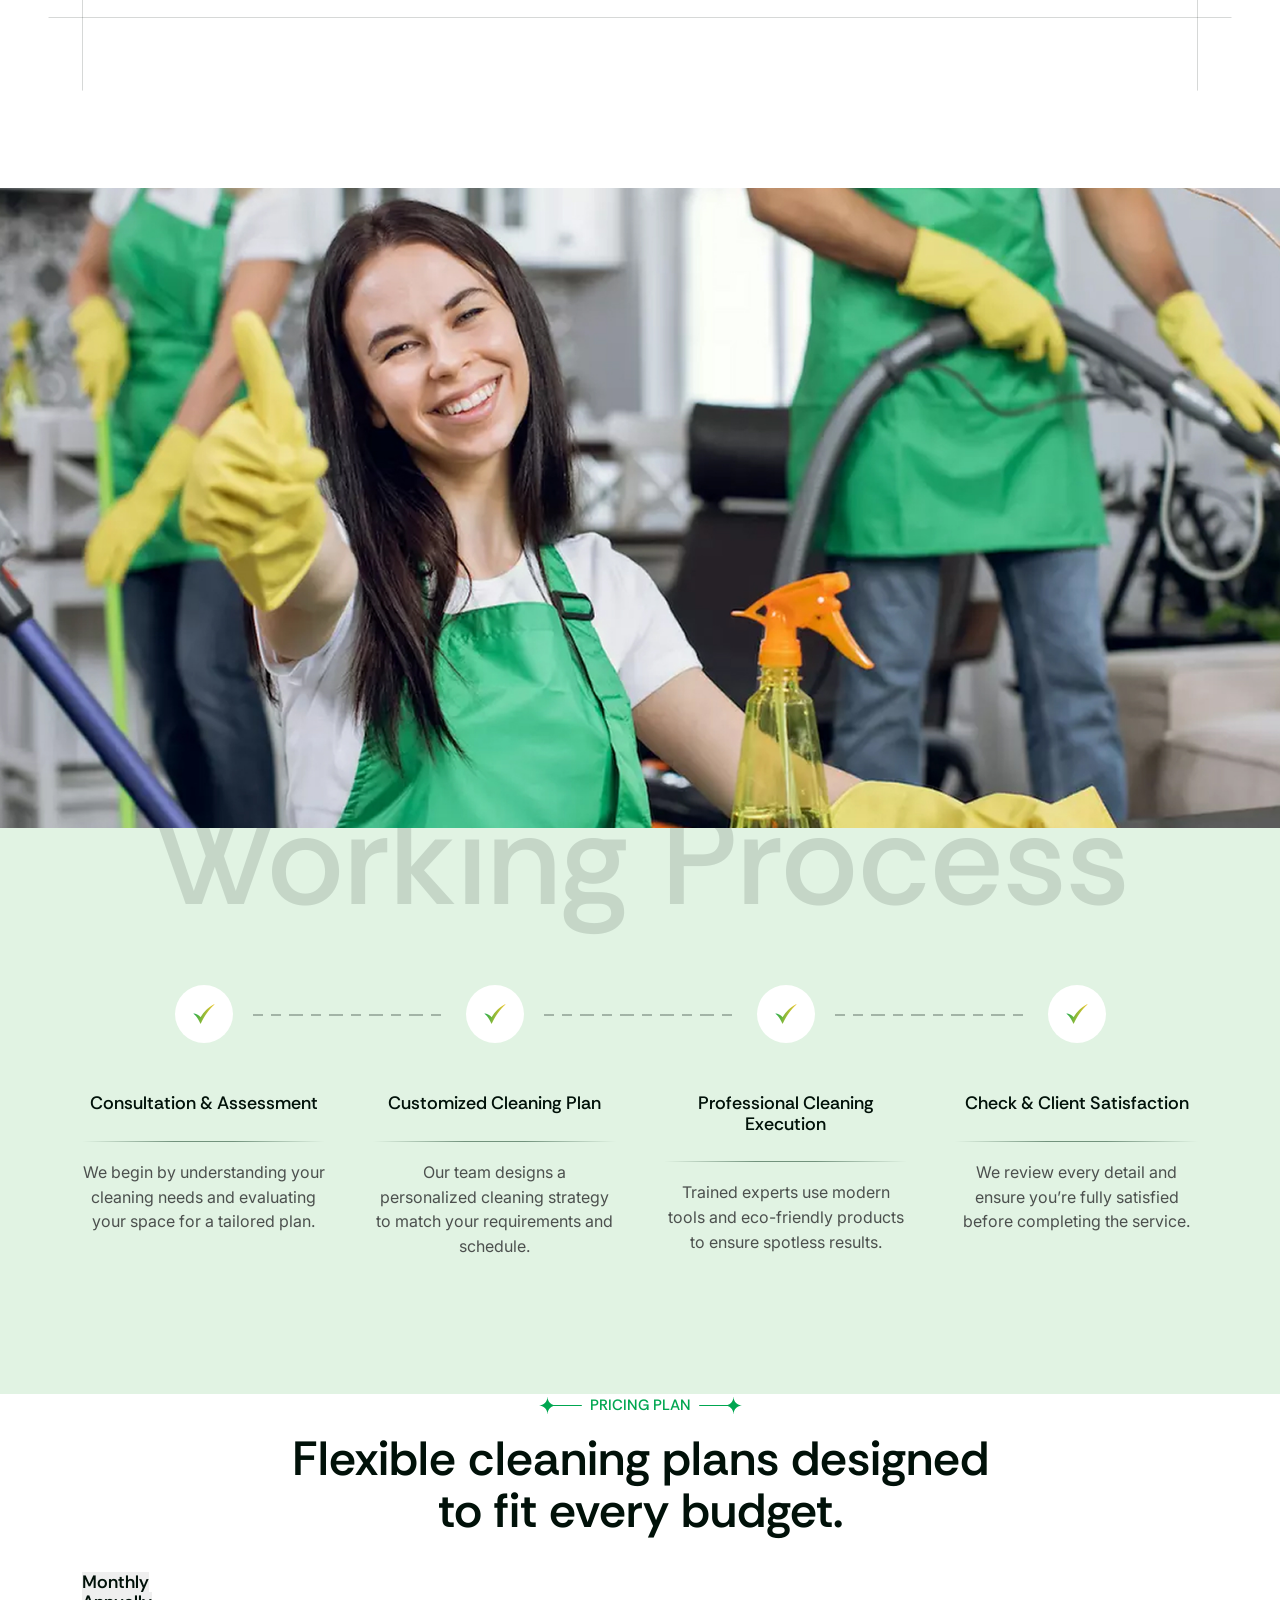
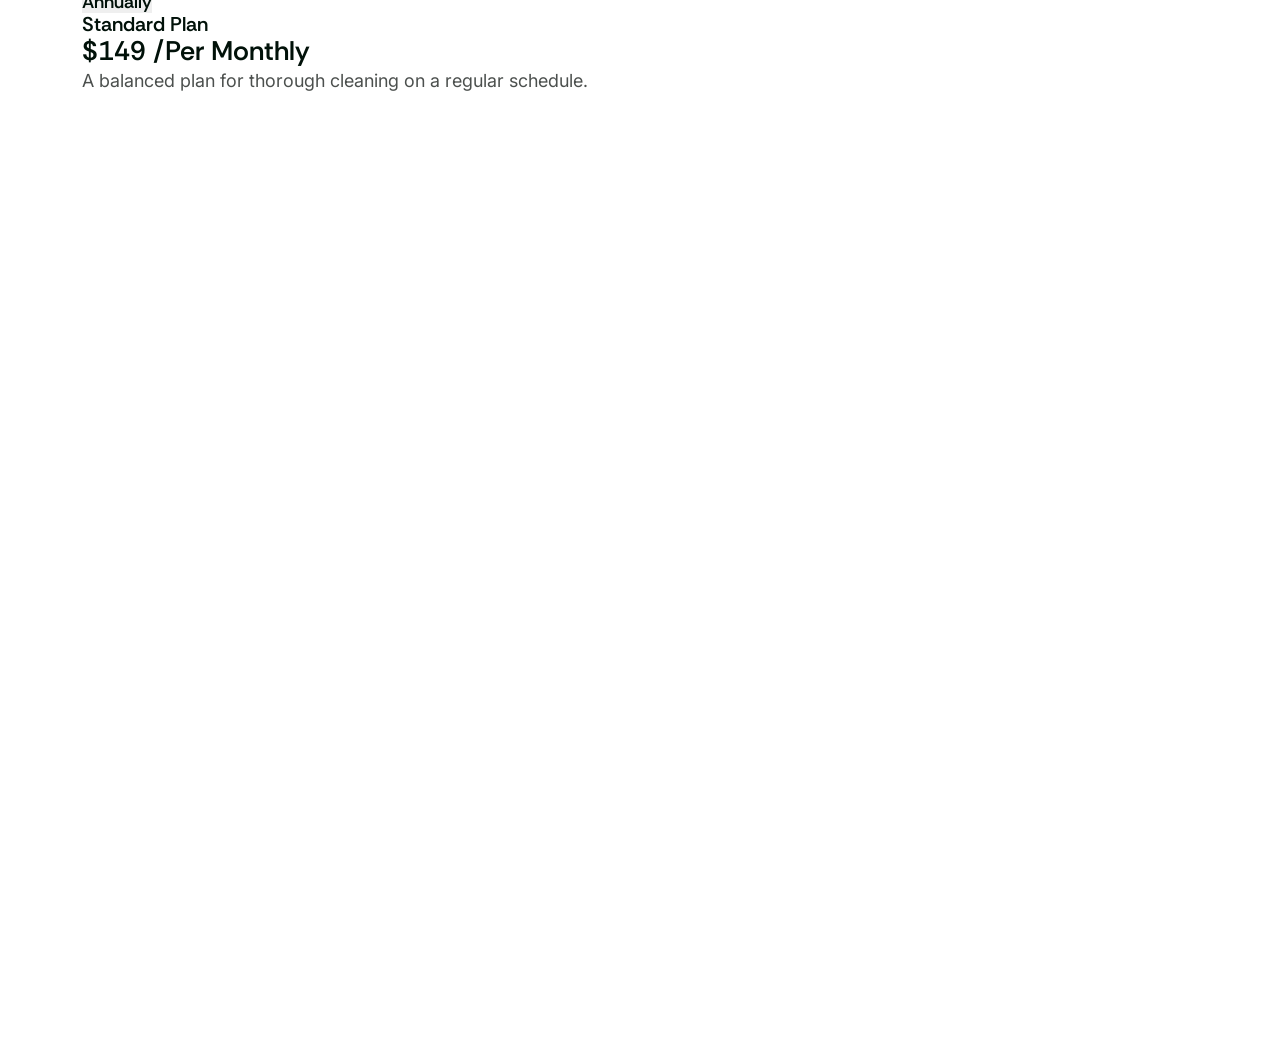
==== commit 3209d311: "h2-50%" ====
--- a/index-2.html
+++ b/index-2.html
@@ -702,6 +702,119 @@
                 </div>
             </section>
             <!-- trust-end -->
+
+            <!-- step-start -->
+            <section class="cx-step-2-area pb-135">
+                <div class="cx-step-2-img wa-img-cover wa-fix">
+                    <img src="assets/img/step/s2-img-1.jpg" alt="">
+                </div>
+                <div class="container cx-container-1">
+                    <h4 class="cx-h-2 cx-step-2-sec-title">Working Process</h4>
+
+                    <div class="cx-step-2-wrap">
+
+                        <!-- single-item -->
+                        <div class="cx-step-2-item">
+                            <div class="icon-elm">
+                                <i class="flaticon-check flaticon"></i>
+                            </div>
+                            <h4 class="cx-h-2 title">Consultation & Assessment</h4>
+                            <div class="dvr-line"></div>
+                            <p class="cx-p-1 disc">We begin by understanding your cleaning needs and evaluating your space for a tailored plan.</p>
+                        </div>
+
+                        <!-- single-item -->
+                        <div class="cx-step-2-item">
+                            <div class="icon-elm">
+                                <i class="flaticon-check flaticon"></i>
+                            </div>
+                            <h4 class="cx-h-2 title">Customized Cleaning Plan</h4>
+                            <div class="dvr-line"></div>
+                            <p class="cx-p-1 disc">Our team designs a personalized cleaning strategy to match your requirements and schedule.</p>
+                        </div>
+
+                        <!-- single-item -->
+                        <div class="cx-step-2-item">
+                            <div class="icon-elm">
+                                <i class="flaticon-check flaticon"></i>
+                            </div>
+                            <h4 class="cx-h-2 title">Professional Cleaning Execution</h4>
+                            <div class="dvr-line"></div>
+                            <p class="cx-p-1 disc">Trained experts use modern tools and eco-friendly products to ensure spotless results.</p>
+                        </div>
+
+                        <!-- single-item -->
+                        <div class="cx-step-2-item">
+                            <div class="icon-elm">
+                                <i class="flaticon-check flaticon"></i>
+                            </div>
+                            <h4 class="cx-h-2 title">Check & Client Satisfaction</h4>
+                            <div class="dvr-line"></div>
+                            <p class="cx-p-1 disc">We review every detail and ensure you’re fully satisfied before completing the service.</p>
+                        </div>
+
+                    </div>
+                </div>
+            </section>
+            <!-- step-end -->
+
+            <!-- price-start -->
+            <section class="cx-price-2-area">
+                <div class="container cx-container-1">
+                    <div class="cx-trust-2-sec-title text-center mb-35">
+                        <h4 class="cx-subtitle-2">
+                            <img src="assets/img/about/subtitle-2-icon-1.svg" alt="">
+                            <span class="text">Pricing plan</span>
+                            <img src="assets/img/about/subtitle-2-icon-2.svg" alt="">
+                        </h4>
+                        <h2 class="cx-sec-title-2 ">Flexible cleaning plans designed <br> to fit every budget.</h2>
+                    </div>
+
+
+                    <!-- price-top -->
+                    <div class="cx-price-2-top">
+                        <div class="cx-price-2-toggle" role="tablist">
+                            <button class="nav-link active cx-h-2" id="nav-home-tab" data-bs-toggle="tab" data-bs-target="#nav-home" type="button" role="tab" aria-controls="nav-home" aria-selected="true">Monthly</button>
+                            <div class="cx-price-2-toggle-btn">
+
+                            </div>
+                            <button class="nav-link cx-h-2" id="nav-profile-tab" data-bs-toggle="tab" data-bs-target="#nav-profile" type="button" role="tab" aria-controls="nav-profile" aria-selected="false">Annually</button>
+                        </div>
+                    </div>
+
+                    <div class="cx-price-2-wrap">
+
+                        <!-- left-price-card -->
+                        <div class="tab-content cx-price-2-tabs-pane" >
+
+                            <!-- single-pane -->
+                            <div class="tab-pane fade show active" id="nav-home" role="tabpanel" aria-labelledby="nav-home-tab">
+                                <div class="cx-price-2-card">
+
+                                    <!-- single-card -->
+                                    <div class="cx-price-2-card-single">
+                                        <div class="left-content">
+                                            <h5 class="cx-h-2 plan-name">Standard Plan</h5>
+
+                                            <h4 class="cx-h-2 price-elm">
+                                                $<span class="amount">149</span> <span class="time">/Per Monthly</span>
+                                            </h4>
+                                            <p class="cx-p-1 plan-disc">A balanced plan for thorough cleaning on a regular schedule.</p>
+                                            <div class="card-btn">
+                                                
+                                            </div>
+                                        </div>
+                                    </div>
+                                </div>
+                            </div>
+                            <div class="tab-pane fade" id="nav-profile" role="tabpanel" aria-labelledby="nav-profile-tab">...</div>
+                        </div>
+                    </div>
+
+
+                </div>
+            </section>
+            <!-- price-end -->
             <br>
             <br>
             <br>
--- a/assets/css/main.css
+++ b/assets/css/main.css
@@ -5464,6 +5464,164 @@
     trust-2-end
 */
 /* 
+    step-2-start
+*/
+.cx-step-2-area {
+  background-color: #E1F3E3;
+}
+.cx-step-2-img {
+  height: 740px;
+  position: relative;
+  z-index: 1;
+}
+@media only screen and (min-width: 1200px) and (max-width: 1399px) {
+  .cx-step-2-img {
+    height: 640px;
+  }
+}
+@media only screen and (min-width: 992px) and (max-width: 1199px) {
+  .cx-step-2-img {
+    height: 600px;
+  }
+}
+@media only screen and (min-width: 768px) and (max-width: 991px) {
+  .cx-step-2-img {
+    height: 500px;
+  }
+}
+@media (max-width: 767px) {
+  .cx-step-2-img {
+    height: 400px;
+  }
+}
+.cx-step-2-sec-title {
+  text-align: center;
+  font-size: 152px;
+  font-weight: 500;
+  line-height: 1;
+  opacity: 12%;
+  margin-top: -33px;
+  margin-bottom: 60px;
+}
+@media only screen and (min-width: 1200px) and (max-width: 1399px) {
+  .cx-step-2-sec-title {
+    font-size: 130px;
+  }
+}
+@media only screen and (min-width: 992px) and (max-width: 1199px) {
+  .cx-step-2-sec-title {
+    font-size: 110px;
+  }
+}
+@media only screen and (min-width: 768px) and (max-width: 991px) {
+  .cx-step-2-sec-title {
+    font-size: 90px;
+  }
+}
+@media (max-width: 767px) {
+  .cx-step-2-sec-title {
+    font-size: 60px;
+  }
+}
+.cx-step-2-wrap {
+  display: grid;
+  grid-template-columns: 1fr 1fr 1fr 1fr;
+  gap: 48px;
+}
+@media only screen and (min-width: 768px) and (max-width: 991px) {
+  .cx-step-2-wrap {
+    grid-template-columns: 1fr 1fr 1fr;
+  }
+}
+@media (max-width: 767px) {
+  .cx-step-2-wrap {
+    grid-template-columns: 1fr;
+  }
+}
+@media only screen and (min-width: 576px) and (max-width: 767px) {
+  .cx-step-2-wrap {
+    grid-template-columns: 1fr 1fr;
+  }
+}
+.cx-step-2-item {
+  text-align: center;
+}
+.cx-step-2-item .icon-elm {
+  width: 58px;
+  height: 58px;
+  display: inline-flex;
+  align-items: center;
+  justify-content: center;
+  background-color: #fff;
+  border-radius: 50%;
+  font-size: 22px;
+  margin-bottom: 50px;
+  position: relative;
+  z-index: 1;
+}
+.cx-step-2-item .icon-elm i {
+  background: linear-gradient(102.81deg, #00A650 1.35%, #FFC825 85.55%);
+  background-clip: text;
+  -webkit-text-fill-color: transparent;
+}
+.cx-step-2-item .icon-elm::after {
+  content: "";
+  width: 242px;
+  height: 2px;
+  position: absolute;
+  top: 29px;
+  left: calc(100% + 20px);
+  z-index: -1;
+  background-image: repeating-linear-gradient(to right, rgba(1, 17, 9, 0.28) 0 10px, transparent 10px 18px);
+  background-size: 40px 2px;
+  animation: dashMove 2.5s linear infinite;
+  will-change: background-position;
+}
+@media only screen and (min-width: 1200px) and (max-width: 1399px) {
+  .cx-step-2-item .icon-elm::after {
+    width: 195px;
+  }
+}
+@media only screen and (min-width: 992px) and (max-width: 1199px) {
+  .cx-step-2-item .icon-elm::after {
+    width: 145px;
+  }
+}
+@media only screen and (min-width: 768px) and (max-width: 991px), (max-width: 767px) {
+  .cx-step-2-item .icon-elm::after {
+    display: none;
+  }
+}
+@keyframes dashMove {
+  from {
+    background-position: 0 0;
+  }
+  to {
+    background-position: 40px 0;
+  }
+}
+.cx-step-2-item .title {
+  font-size: 18px;
+  font-weight: 500;
+  margin-bottom: 27px;
+}
+.cx-step-2-item .disc {
+  font-size: 16px;
+  margin-top: 18px;
+}
+.cx-step-2-item .dvr-line {
+  width: 100%;
+  height: 1px;
+  background: radial-gradient(50% 50% at 50% 50%, #72927D 24.52%, #E1F3E3 100%);
+}
+.cx-step-2-item:last-child .icon-elm::after {
+  display: none;
+}
+
+/* 
+    step-2-end
+*/
+/* 
     footer-1-start
 */
 .cx-footer-1-area {
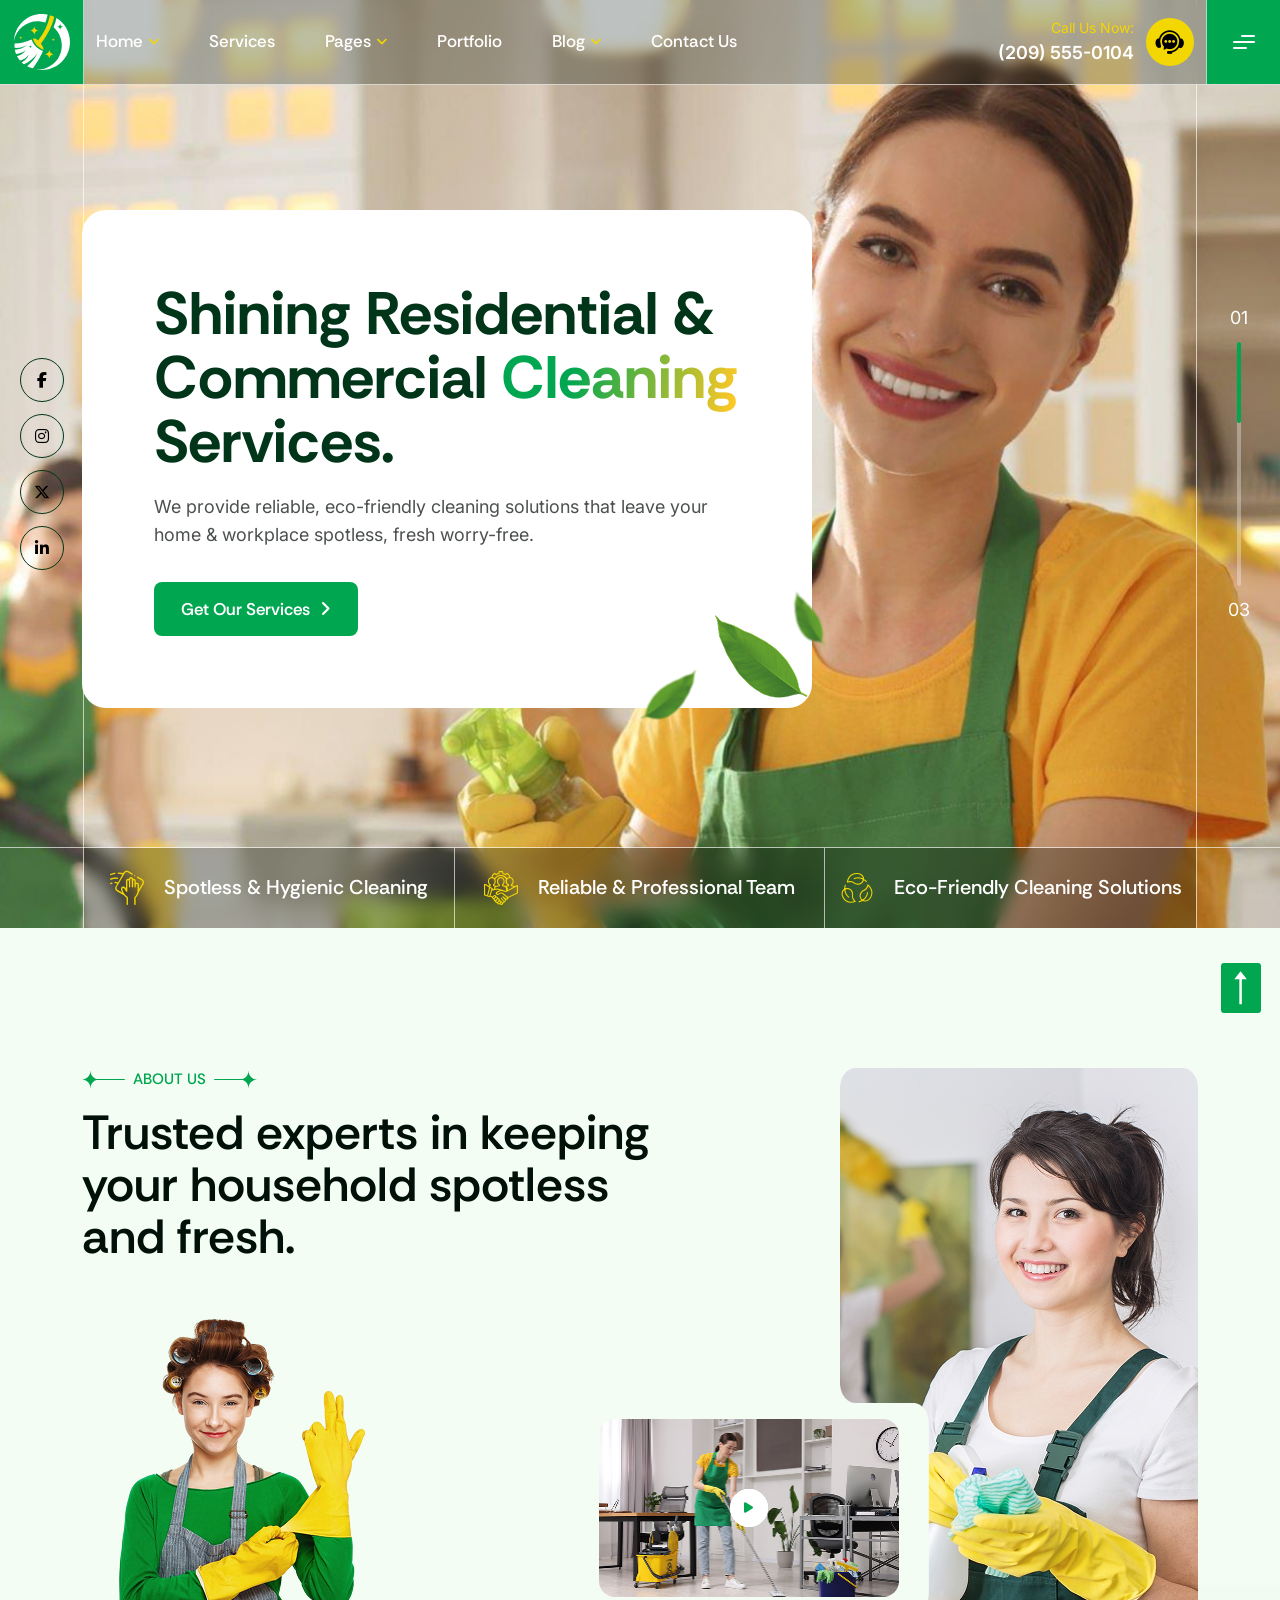
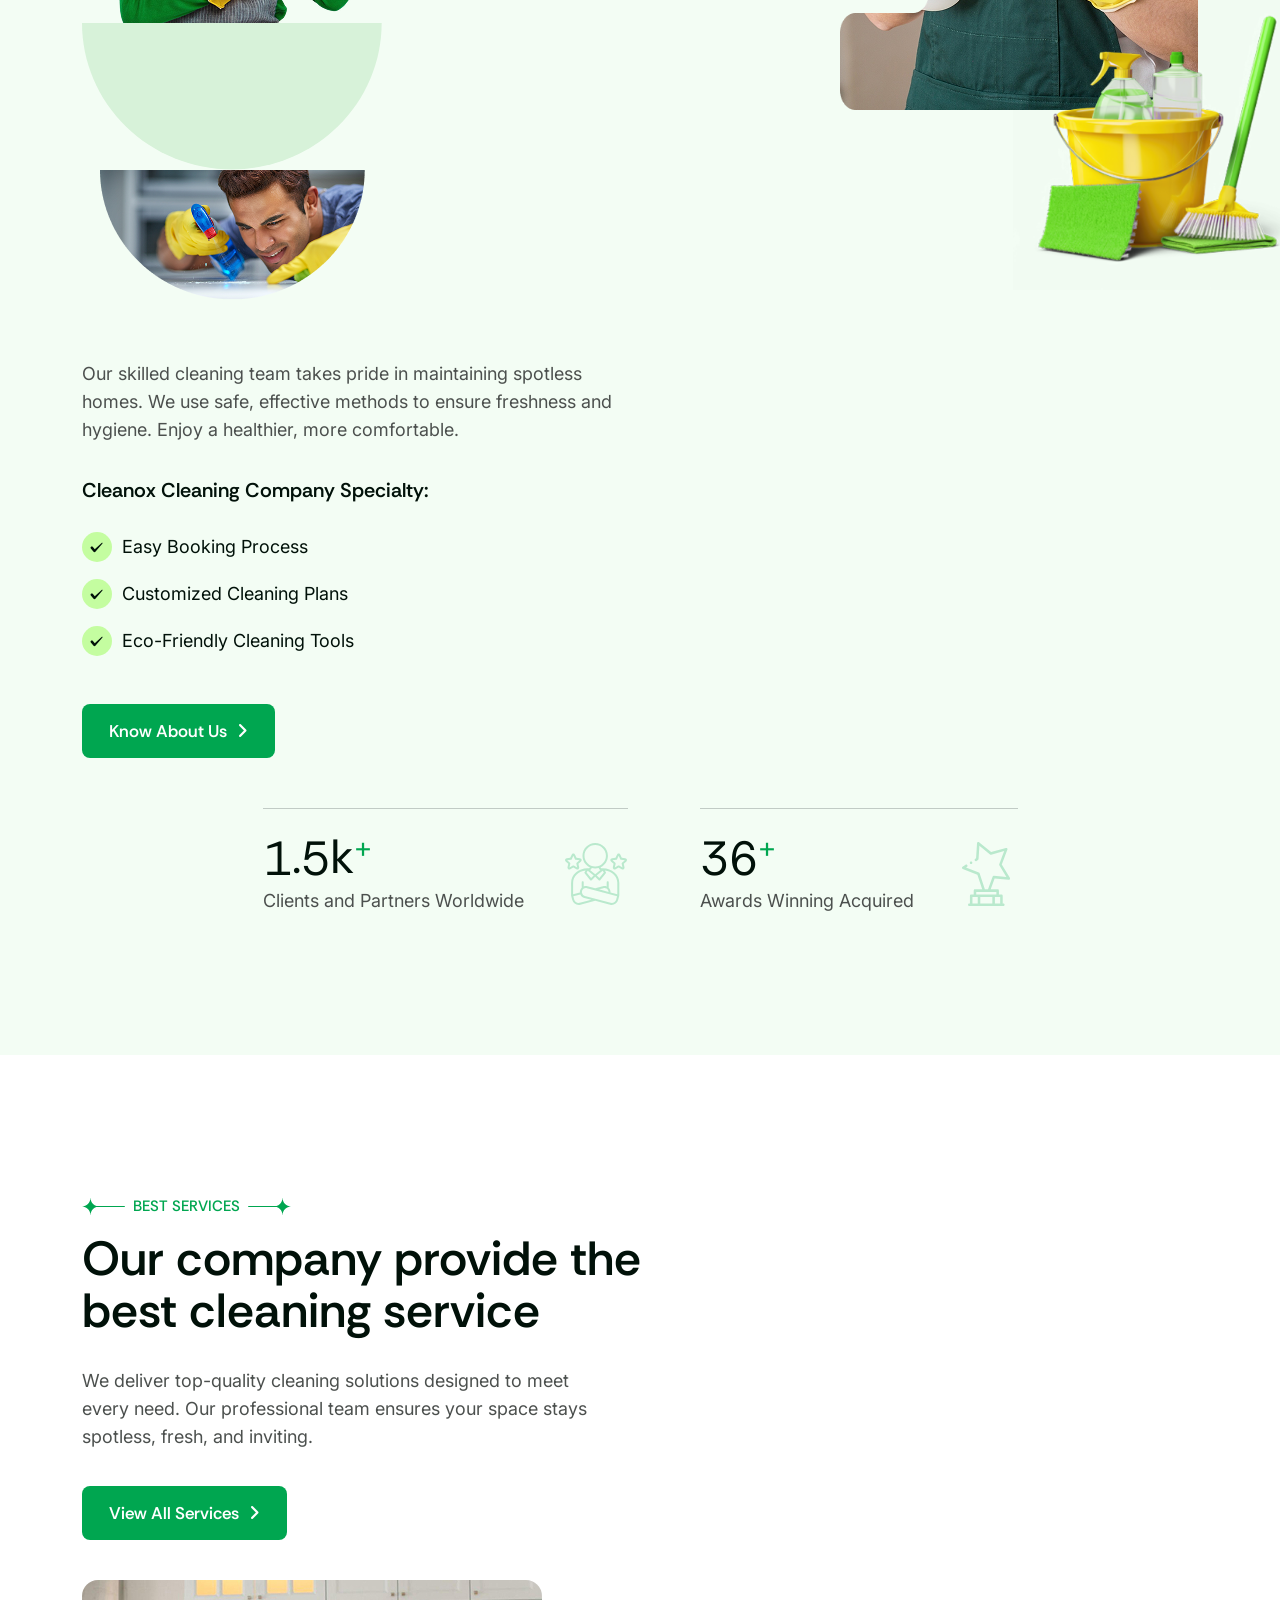
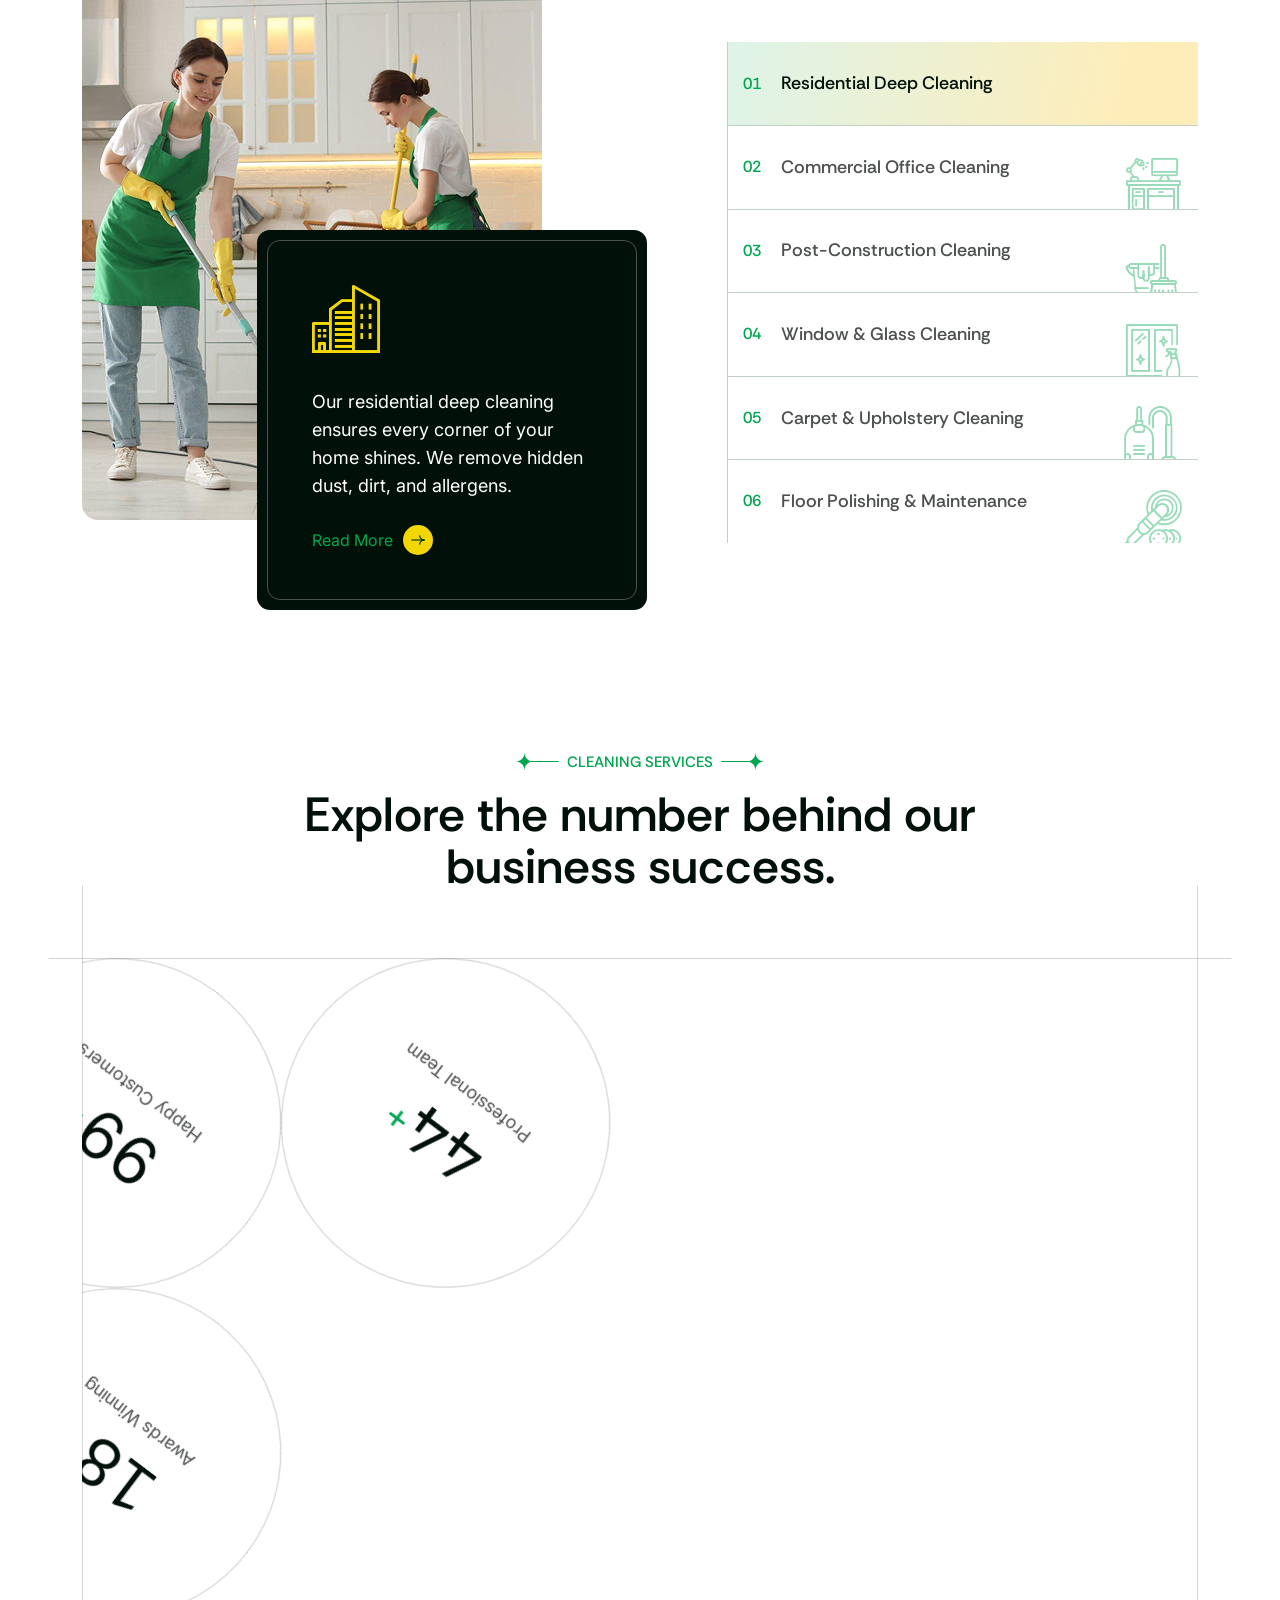
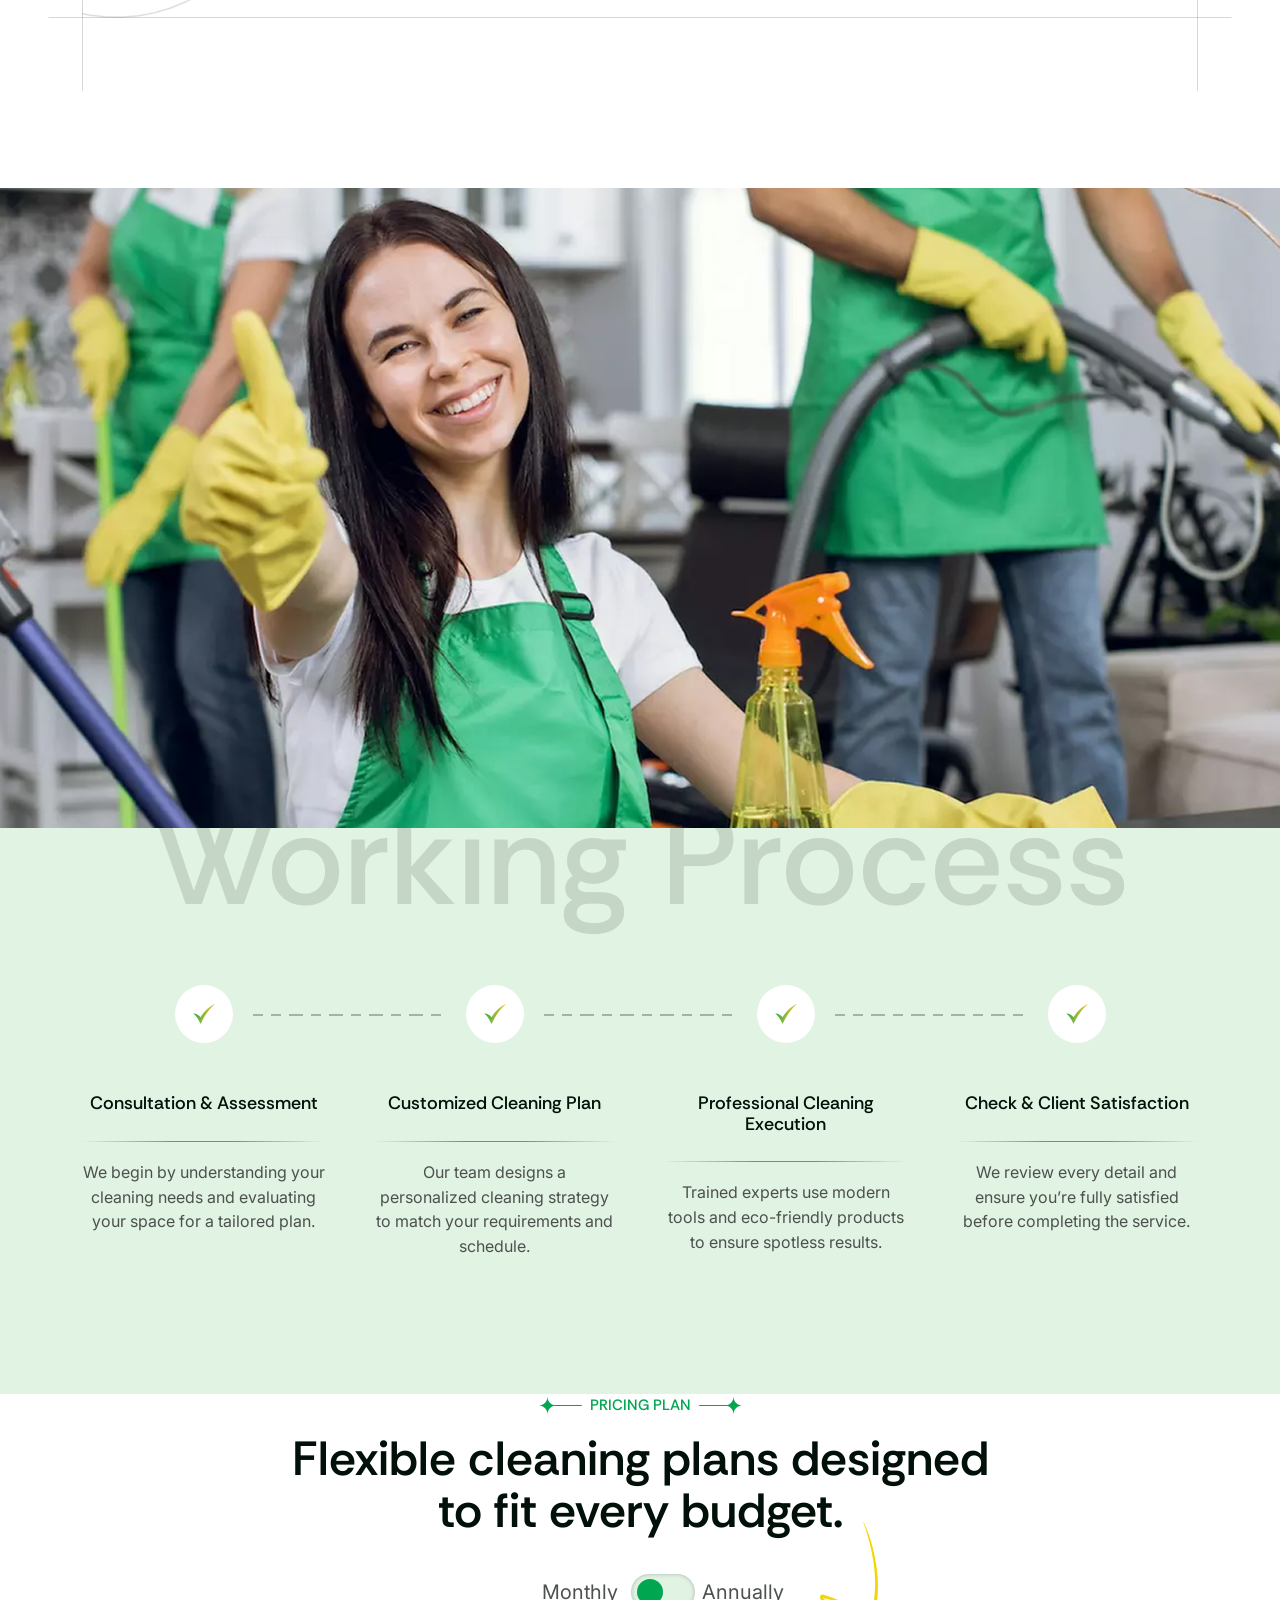
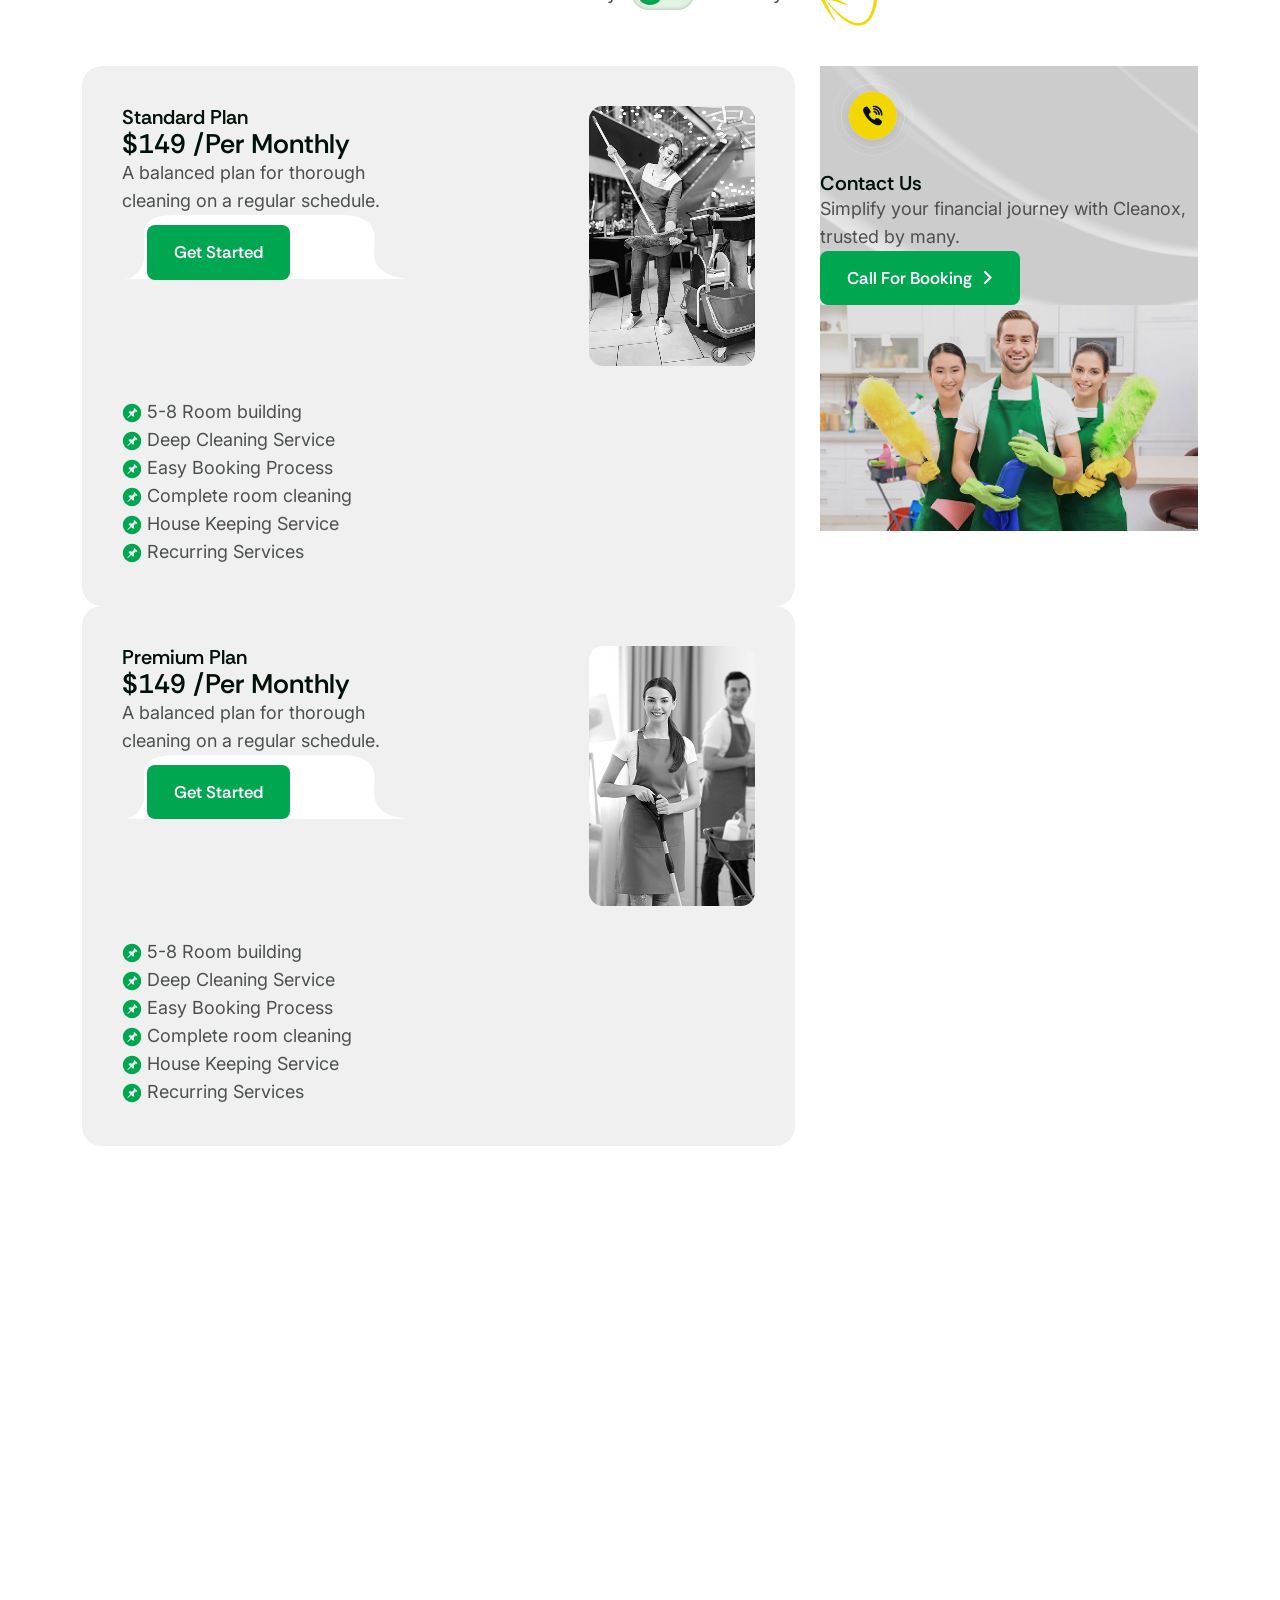
==== commit 2d34e9bc: "h2-50%" ====
--- a/index-2.html
+++ b/index-2.html
@@ -772,13 +772,17 @@
 
 
                     <!-- price-top -->
-                    <div class="cx-price-2-top">
+                    <div class="cx-price-2-top mb-40">
                         <div class="cx-price-2-toggle" role="tablist">
-                            <button class="nav-link active cx-h-2" id="nav-home-tab" data-bs-toggle="tab" data-bs-target="#nav-home" type="button" role="tab" aria-controls="nav-home" aria-selected="true">Monthly</button>
+                            <button class="nav-link active cx-p-1" id="nav-home-tab" data-bs-toggle="tab" data-bs-target="#nav-home" type="button" role="tab" aria-controls="nav-home" aria-selected="true">Monthly</button>
                             <div class="cx-price-2-toggle-btn">
 
                             </div>
-                            <button class="nav-link cx-h-2" id="nav-profile-tab" data-bs-toggle="tab" data-bs-target="#nav-profile" type="button" role="tab" aria-controls="nav-profile" aria-selected="false">Annually</button>
+                            <button class="nav-link cx-p-1" id="nav-profile-tab" data-bs-toggle="tab" data-bs-target="#nav-profile" type="button" role="tab" aria-controls="nav-profile" aria-selected="false">Annually</button>
+                        </div>
+
+                        <div class="shape-elm">
+                            <img src="assets/img/price/p2-vector.png" alt="">
                         </div>
                     </div>
 
@@ -793,6 +797,7 @@
 
                                     <!-- single-card -->
                                     <div class="cx-price-2-card-single">
+                                        
                                         <div class="left-content">
                                             <h5 class="cx-h-2 plan-name">Standard Plan</h5>
 
@@ -800,14 +805,281 @@
                                                 $<span class="amount">149</span> <span class="time">/Per Monthly</span>
                                             </h4>
                                             <p class="cx-p-1 plan-disc">A balanced plan for thorough cleaning on a regular schedule.</p>
-                                            <div class="card-btn">
-                                                
+                                            <div class="card-btn wa-p-relative">
+                                                <a href="#" aria-label="name" class="cx-pr-btn-1 wa_btn_split has-v2">
+                                                    <span class="text">Get Started</span>
+                                                </a>
+                                                <svg class="bg-shape" preserveAspectRatio="none" viewBox="0 0 203 58" fill="none" xmlns="http://www.w3.org/2000/svg">
+                                                    <path d="M203 57.9998C202.684 58.0056 202.358 58.0058 202.021 57.9998H0.00017339C10.8002 57.9998 14.8337 45.6666 15.5004 39.5C15.6671 36.8333 15.5004 28.5066 15.5004 16.4998C15.5004 0 30.6671 0.499861 38.5004 0H155C171.4 0 176.167 10.9999 176.5 16.4998C176.667 14.4998 176.9 15.2998 176.5 34.4998C176.114 53.0263 192.767 57.835 202.021 57.9998H203Z" fill="white"/>
+                                                </svg>
                                             </div>
                                         </div>
-                                    </div>
+
+                                        <div class="card-img wa-fix wa-img-cover">
+                                            <img src="assets/img/price/p2-img-1.jpg" alt="">
+                                        </div>
+
+                                        <ul class="wa-ul plan-features">
+                                            <li class="cx-p-1">
+                                                <span class="icon">
+                                                    <img src="assets/img/price/p2-pin-icon.svg" alt="">
+                                                </span>
+                                                5-8 Room building
+                                            </li>
+                                            <li class="cx-p-1">
+                                                <span class="icon">
+                                                    <img src="assets/img/price/p2-pin-icon.svg" alt="">
+                                                </span>
+                                                Deep Cleaning Service
+                                            </li>
+                                            <li class="cx-p-1">
+                                                <span class="icon">
+                                                    <img src="assets/img/price/p2-pin-icon.svg" alt="">
+                                                </span>
+                                                Easy Booking Process
+                                            </li>
+                                            <li class="cx-p-1">
+                                                <span class="icon">
+                                                    <img src="assets/img/price/p2-pin-icon.svg" alt="">
+                                                </span>
+                                                Complete room cleaning
+                                            </li>
+                                            <li class="cx-p-1">
+                                                <span class="icon">
+                                                    <img src="assets/img/price/p2-pin-icon.svg" alt="">
+                                                </span>
+                                                House Keeping Service
+                                            </li>
+                                            <li class="cx-p-1">
+                                                <span class="icon">
+                                                    <img src="assets/img/price/p2-pin-icon.svg" alt="">
+                                                </span>
+                                                Recurring Services
+                                            </li>
+                                        </ul>
+                                    </div>
+
+                                    <!-- single-card -->
+                                    <div class="cx-price-2-card-single">
+
+                                        <div class="left-content">
+                                            <h5 class="cx-h-2 plan-name">Premium Plan</h5>
+
+                                            <h4 class="cx-h-2 price-elm">
+                                                $<span class="amount">149</span> <span class="time">/Per Monthly</span>
+                                            </h4>
+                                            <p class="cx-p-1 plan-disc">A balanced plan for thorough cleaning on a regular schedule.</p>
+                                            <div class="card-btn wa-p-relative">
+                                                <a href="#" aria-label="name" class="cx-pr-btn-1 wa_btn_split has-v2">
+                                                    <span class="text">Get Started</span>
+                                                </a>
+                                                <svg class="bg-shape" preserveAspectRatio="none" viewBox="0 0 203 58" fill="none" xmlns="http://www.w3.org/2000/svg">
+                                                    <path d="M203 57.9998C202.684 58.0056 202.358 58.0058 202.021 57.9998H0.00017339C10.8002 57.9998 14.8337 45.6666 15.5004 39.5C15.6671 36.8333 15.5004 28.5066 15.5004 16.4998C15.5004 0 30.6671 0.499861 38.5004 0H155C171.4 0 176.167 10.9999 176.5 16.4998C176.667 14.4998 176.9 15.2998 176.5 34.4998C176.114 53.0263 192.767 57.835 202.021 57.9998H203Z" fill="white"/>
+                                                </svg>
+                                            </div>
+                                        </div>
+
+                                        <div class="card-img wa-fix wa-img-cover">
+                                            <img src="assets/img/price/p2-img-2.jpg" alt="">
+                                        </div>
+
+                                        <ul class="wa-ul plan-features">
+                                            <li class="cx-p-1">
+                                                <span class="icon">
+                                                    <img src="assets/img/price/p2-pin-icon.svg" alt="">
+                                                </span>
+                                                5-8 Room building
+                                            </li>
+                                            <li class="cx-p-1">
+                                                <span class="icon">
+                                                    <img src="assets/img/price/p2-pin-icon.svg" alt="">
+                                                </span>
+                                                Deep Cleaning Service
+                                            </li>
+                                            <li class="cx-p-1">
+                                                <span class="icon">
+                                                    <img src="assets/img/price/p2-pin-icon.svg" alt="">
+                                                </span>
+                                                Easy Booking Process
+                                            </li>
+                                            <li class="cx-p-1">
+                                                <span class="icon">
+                                                    <img src="assets/img/price/p2-pin-icon.svg" alt="">
+                                                </span>
+                                                Complete room cleaning
+                                            </li>
+                                            <li class="cx-p-1">
+                                                <span class="icon">
+                                                    <img src="assets/img/price/p2-pin-icon.svg" alt="">
+                                                </span>
+                                                House Keeping Service
+                                            </li>
+                                            <li class="cx-p-1">
+                                                <span class="icon">
+                                                    <img src="assets/img/price/p2-pin-icon.svg" alt="">
+                                                </span>
+                                                Recurring Services
+                                            </li>
+                                        </ul>
+                                    </div>
+
                                 </div>
                             </div>
-                            <div class="tab-pane fade" id="nav-profile" role="tabpanel" aria-labelledby="nav-profile-tab">...</div>
+                            <div class="tab-pane fade" id="nav-profile" role="tabpanel" aria-labelledby="nav-profile-tab">
+                                <div class="cx-price-2-card">
+
+                                    <!-- single-card -->
+                                    <div class="cx-price-2-card-single">
+                                        
+                                        <div class="left-content">
+                                            <h5 class="cx-h-2 plan-name">Standard Plan</h5>
+
+                                            <h4 class="cx-h-2 price-elm">
+                                                $<span class="amount">349</span> <span class="time">/Per Year</span>
+                                            </h4>
+                                            <p class="cx-p-1 plan-disc">A balanced plan for thorough cleaning on a regular schedule.</p>
+                                            <div class="card-btn wa-p-relative">
+                                                <a href="#" aria-label="name" class="cx-pr-btn-1 wa_btn_split has-v2">
+                                                    <span class="text">Get Started</span>
+                                                </a>
+                                                <svg class="bg-shape" preserveAspectRatio="none" viewBox="0 0 203 58" fill="none" xmlns="http://www.w3.org/2000/svg">
+                                                    <path d="M203 57.9998C202.684 58.0056 202.358 58.0058 202.021 57.9998H0.00017339C10.8002 57.9998 14.8337 45.6666 15.5004 39.5C15.6671 36.8333 15.5004 28.5066 15.5004 16.4998C15.5004 0 30.6671 0.499861 38.5004 0H155C171.4 0 176.167 10.9999 176.5 16.4998C176.667 14.4998 176.9 15.2998 176.5 34.4998C176.114 53.0263 192.767 57.835 202.021 57.9998H203Z" fill="white"/>
+                                                </svg>
+                                            </div>
+                                        </div>
+
+                                        <div class="card-img wa-fix wa-img-cover">
+                                            <img src="assets/img/price/p2-img-1.jpg" alt="">
+                                        </div>
+
+                                        <ul class="wa-ul plan-features">
+                                            <li class="cx-p-1">
+                                                <span class="icon">
+                                                    <img src="assets/img/price/p2-pin-icon.svg" alt="">
+                                                </span>
+                                                5-8 Room building
+                                            </li>
+                                            <li class="cx-p-1">
+                                                <span class="icon">
+                                                    <img src="assets/img/price/p2-pin-icon.svg" alt="">
+                                                </span>
+                                                Deep Cleaning Service
+                                            </li>
+                                            <li class="cx-p-1">
+                                                <span class="icon">
+                                                    <img src="assets/img/price/p2-pin-icon.svg" alt="">
+                                                </span>
+                                                Easy Booking Process
+                                            </li>
+                                            <li class="cx-p-1">
+                                                <span class="icon">
+                                                    <img src="assets/img/price/p2-pin-icon.svg" alt="">
+                                                </span>
+                                                Complete room cleaning
+                                            </li>
+                                            <li class="cx-p-1">
+                                                <span class="icon">
+                                                    <img src="assets/img/price/p2-pin-icon.svg" alt="">
+                                                </span>
+                                                House Keeping Service
+                                            </li>
+                                            <li class="cx-p-1">
+                                                <span class="icon">
+                                                    <img src="assets/img/price/p2-pin-icon.svg" alt="">
+                                                </span>
+                                                Recurring Services
+                                            </li>
+                                        </ul>
+                                    </div>
+
+                                    <!-- single-card -->
+                                    <div class="cx-price-2-card-single">
+
+                                        <div class="left-content">
+                                            <h5 class="cx-h-2 plan-name">Premium Plan</h5>
+
+                                            <h4 class="cx-h-2 price-elm">
+                                                $<span class="amount">649</span> <span class="time">/Per Year</span>
+                                            </h4>
+                                            <p class="cx-p-1 plan-disc">A balanced plan for thorough cleaning on a regular schedule.</p>
+                                            <div class="card-btn wa-p-relative">
+                                                <a href="#" aria-label="name" class="cx-pr-btn-1 wa_btn_split has-v2">
+                                                    <span class="text">Get Started</span>
+                                                </a>
+                                                <svg class="bg-shape" preserveAspectRatio="none" viewBox="0 0 203 58" fill="none" xmlns="http://www.w3.org/2000/svg">
+                                                    <path d="M203 57.9998C202.684 58.0056 202.358 58.0058 202.021 57.9998H0.00017339C10.8002 57.9998 14.8337 45.6666 15.5004 39.5C15.6671 36.8333 15.5004 28.5066 15.5004 16.4998C15.5004 0 30.6671 0.499861 38.5004 0H155C171.4 0 176.167 10.9999 176.5 16.4998C176.667 14.4998 176.9 15.2998 176.5 34.4998C176.114 53.0263 192.767 57.835 202.021 57.9998H203Z" fill="white"/>
+                                                </svg>
+                                            </div>
+                                        </div>
+
+                                        <div class="card-img wa-fix wa-img-cover">
+                                            <img src="assets/img/price/p2-img-2.jpg" alt="">
+                                        </div>
+
+                                        <ul class="wa-ul plan-features">
+                                            <li class="cx-p-1">
+                                                <span class="icon">
+                                                    <img src="assets/img/price/p2-pin-icon.svg" alt="">
+                                                </span>
+                                                5-8 Room building
+                                            </li>
+                                            <li class="cx-p-1">
+                                                <span class="icon">
+                                                    <img src="assets/img/price/p2-pin-icon.svg" alt="">
+                                                </span>
+                                                Deep Cleaning Service
+                                            </li>
+                                            <li class="cx-p-1">
+                                                <span class="icon">
+                                                    <img src="assets/img/price/p2-pin-icon.svg" alt="">
+                                                </span>
+                                                Easy Booking Process
+                                            </li>
+                                            <li class="cx-p-1">
+                                                <span class="icon">
+                                                    <img src="assets/img/price/p2-pin-icon.svg" alt="">
+                                                </span>
+                                                Complete room cleaning
+                                            </li>
+                                            <li class="cx-p-1">
+                                                <span class="icon">
+                                                    <img src="assets/img/price/p2-pin-icon.svg" alt="">
+                                                </span>
+                                                House Keeping Service
+                                            </li>
+                                            <li class="cx-p-1">
+                                                <span class="icon">
+                                                    <img src="assets/img/price/p2-pin-icon.svg" alt="">
+                                                </span>
+                                                Recurring Services
+                                            </li>
+                                        </ul>
+                                    </div>
+
+                                </div>
+                            </div>
+                        </div>
+
+                        <!-- contact -->
+                        <div class="cx-price-2-contact wa-bg-default" data-background="assets/img/price/p2-contact-bg.png">
+                            <div class="icon-elm">
+                                <img src="assets/img/price/p2-phone-icon.svg" alt="">
+                            </div>
+                            <h5 class="cx-h-2 title">Contact Us</h5>
+                            <p class="cx-p-1 disc">Simplify your financial journey with Cleanox, trusted by many.</p>
+
+                            <div class="btn-elm">
+                                <a href="#" aria-label="name" class="cx-pr-btn-1 wa_btn_split has-v2">
+                                    <span class="text">Call For Booking</span>
+                                    <span class="icon">
+                                        <i class="fa-solid fa-angle-right"></i>
+                                    </span>
+                                </a>
+                            </div>
+
+                            <div class="img-elm wa-fix wa-img-cover">
+                                <img src="assets/img/price/p2-img-3.jpg" alt="">
+                            </div>
                         </div>
                     </div>
 
@@ -815,6 +1087,8 @@
                 </div>
             </section>
             <!-- price-end -->
+
+
             <br>
             <br>
             <br>
--- a/assets/css/main.css
+++ b/assets/css/main.css
@@ -1856,9 +1856,6 @@
   -o-transition-duration: 0.2s;
   transition-duration: 0.2s;
 }
-.wa-cursor:is(.-pointer) {
-  mix-blend-mode: difference;
-}
 .wa-cursor:is(.-pointer)::before {
   -webkit-transform: scale(0.9);
   -moz-transform: scale(0.9);
@@ -1866,6 +1863,9 @@
   -o-transform: scale(0.9);
   transform: scale(0.9);
   opacity: 1;
+}
+.wa-cursor:is(.-pointer) {
+  mix-blend-mode: difference;
 }
 .wa-cursor:is(.-text):before {
   -webkit-transform: scale(1);
@@ -5620,6 +5620,103 @@
 
 /* 
     step-2-end
+*/
+/* 
+    price-2-start
+*/
+.cx-price-2-top {
+  display: flex;
+  align-items: end;
+  justify-content: center;
+  gap: 36px;
+  margin-right: -140px;
+  margin-top: -50px;
+}
+.cx-price-2-toggle {
+  display: flex;
+  position: relative;
+  z-index: 1;
+  margin-bottom: 18px;
+}
+.cx-price-2-toggle .nav-link {
+  font-size: 20px;
+  background: transparent;
+}
+.cx-price-2-toggle .nav-link:nth-child(1) {
+  padding-right: 42px;
+}
+.cx-price-2-toggle .nav-link:nth-child(3) {
+  padding-left: 42px;
+}
+.cx-price-2-toggle .nav-link:nth-child(1):is(.active) ~ .cx-price-2-toggle-btn::after {
+  left: 6px;
+}
+.cx-price-2-toggle-btn {
+  width: 64px;
+  height: 36px;
+  background: #E1F3E3;
+  box-shadow: inset 0px 0px 4px rgba(0, 0, 0, 0.25);
+  border-radius: 25px;
+  position: absolute;
+  top: 50%;
+  left: 50%;
+  transform: translate(-50%, -50%);
+  z-index: -1;
+}
+.cx-price-2-toggle-btn::after {
+  content: "";
+  width: 26px;
+  height: 26px;
+  background-color: var(--cx-clr-pr-1);
+  position: absolute;
+  top: 5px;
+  left: 32px;
+  border-radius: 50%;
+  transition: 0.5s var(--cx-cube-1);
+}
+.cx-price-2-wrap {
+  display: grid;
+  gap: 25px;
+  grid-template-columns: 2fr 1.06fr;
+  align-items: start;
+}
+.cx-price-2-card-single {
+  background: #EFF0EF;
+  border-radius: 20px;
+  padding: 40px 40px;
+  gap: 32px;
+  display: flex;
+  flex-wrap: wrap;
+  justify-content: space-between;
+}
+.cx-price-2-card-single .left-content {
+  width: 100%;
+  max-width: 290px;
+}
+.cx-price-2-card-single .card-btn {
+  justify-self: start;
+  padding-left: 25px;
+  padding-right: 36px;
+  padding-top: 10px;
+}
+.cx-price-2-card-single .card-btn .bg-shape {
+  position: absolute;
+  bottom: 0;
+  left: 0;
+  z-index: -2;
+  width: 100%;
+  height: 100%;
+}
+.cx-price-2-card-single .card-img {
+  max-width: 166px;
+  width: 100%;
+  height: 260px;
+  border-radius: 14px;
+  mix-blend-mode: luminosity;
+}
+
+/* 
+    price-2-end
 */
 /* 
     footer-1-start
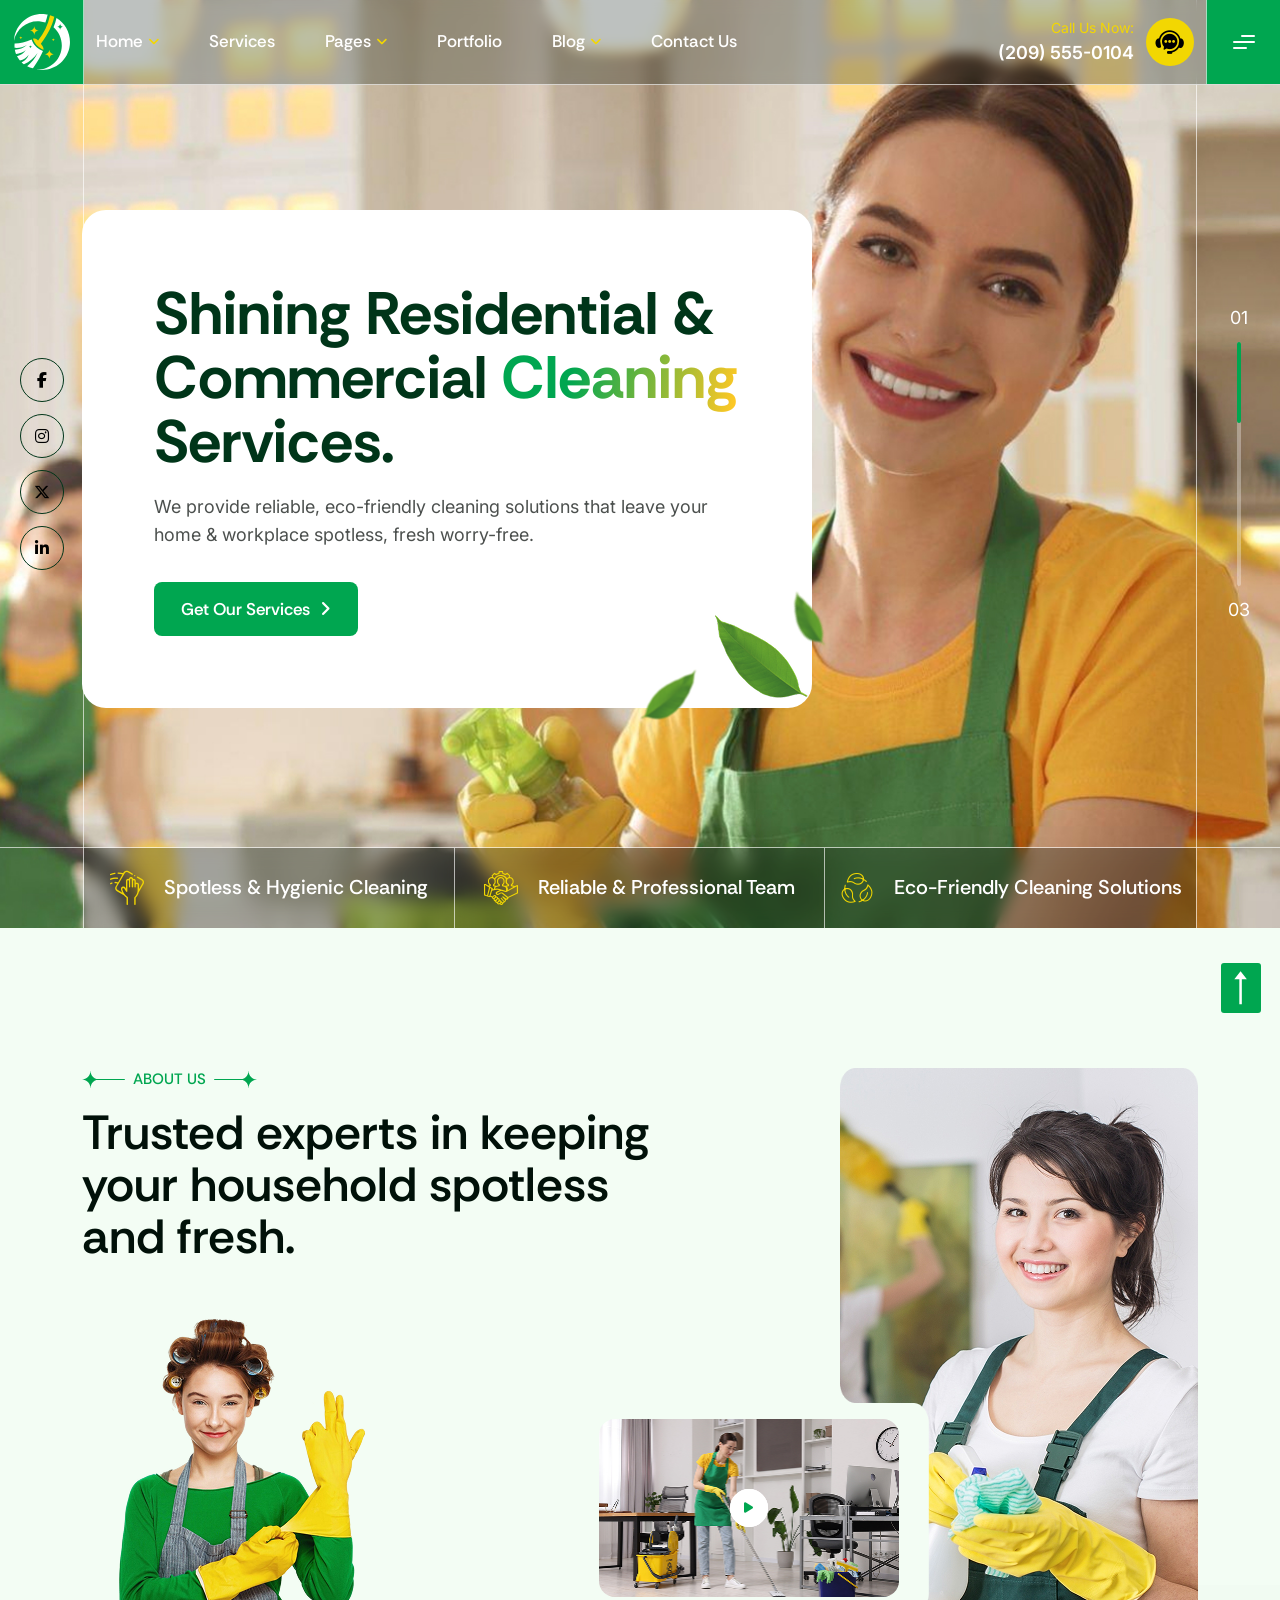
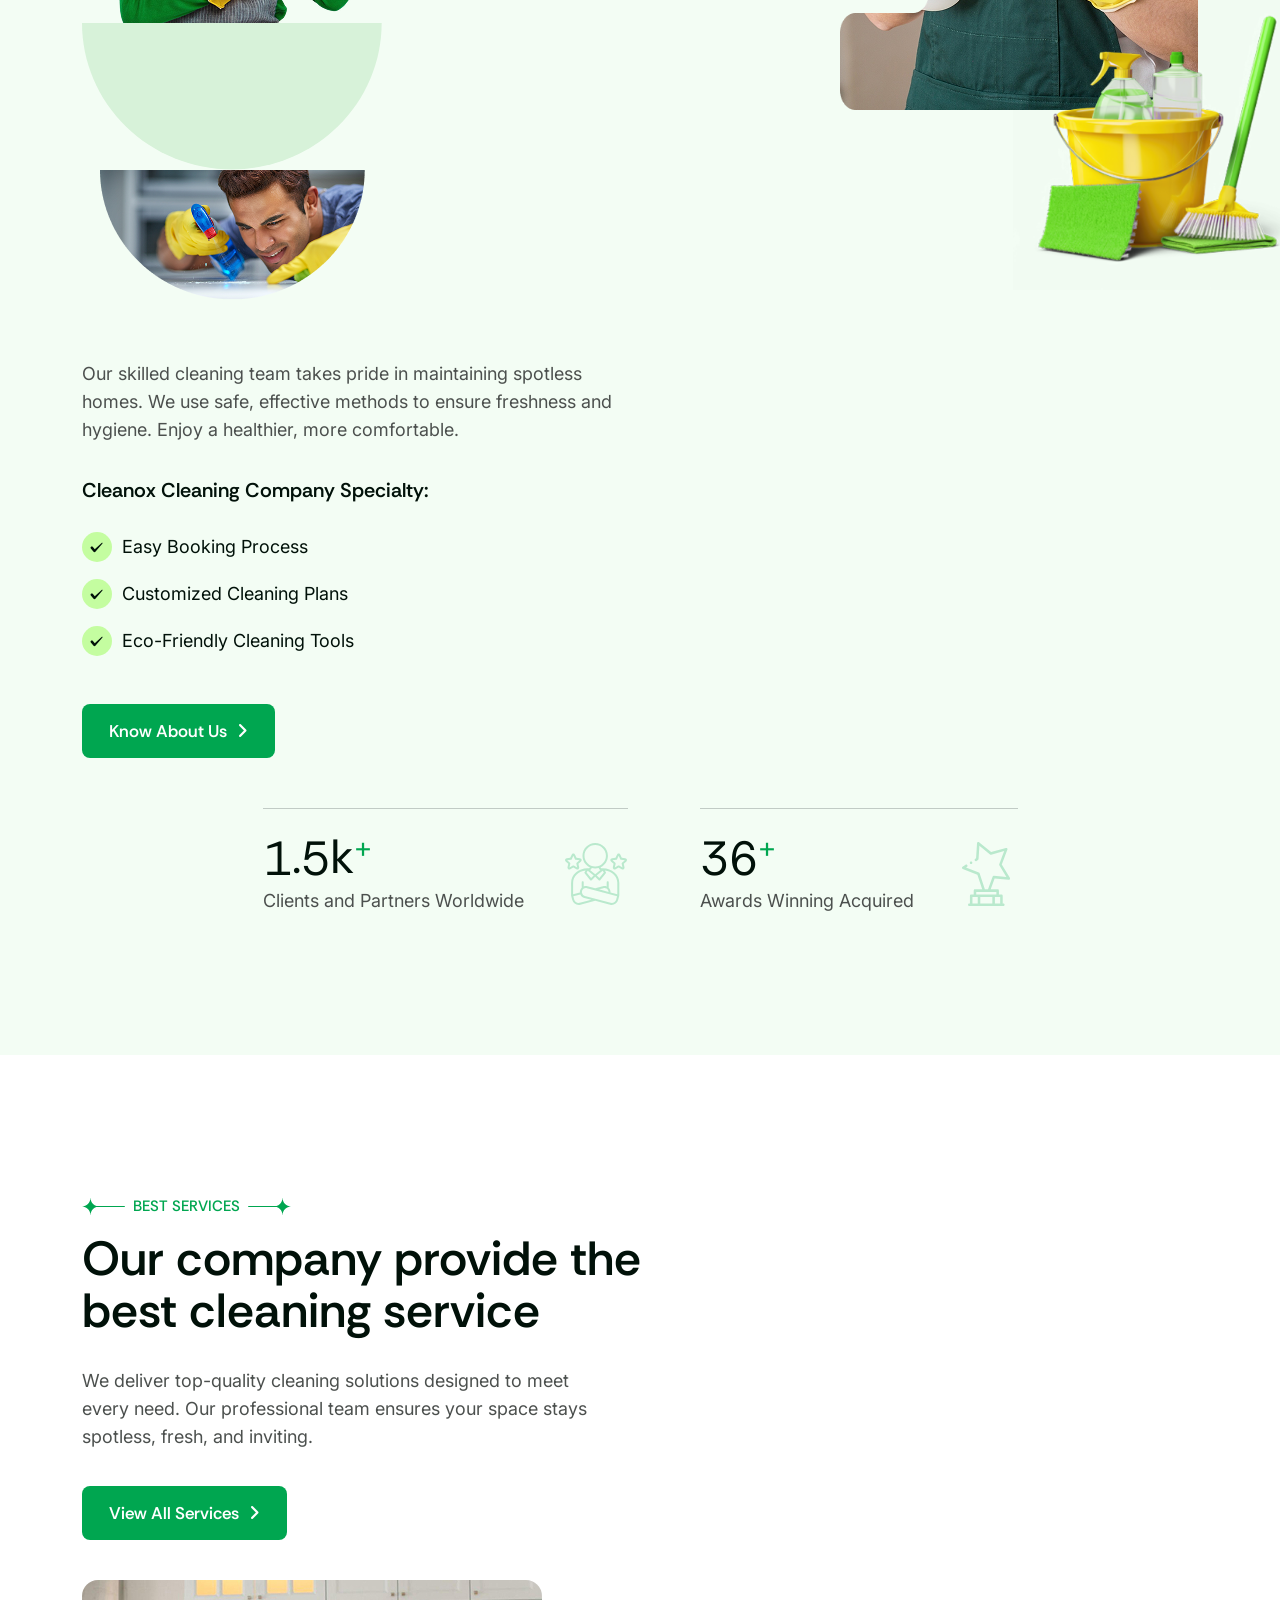
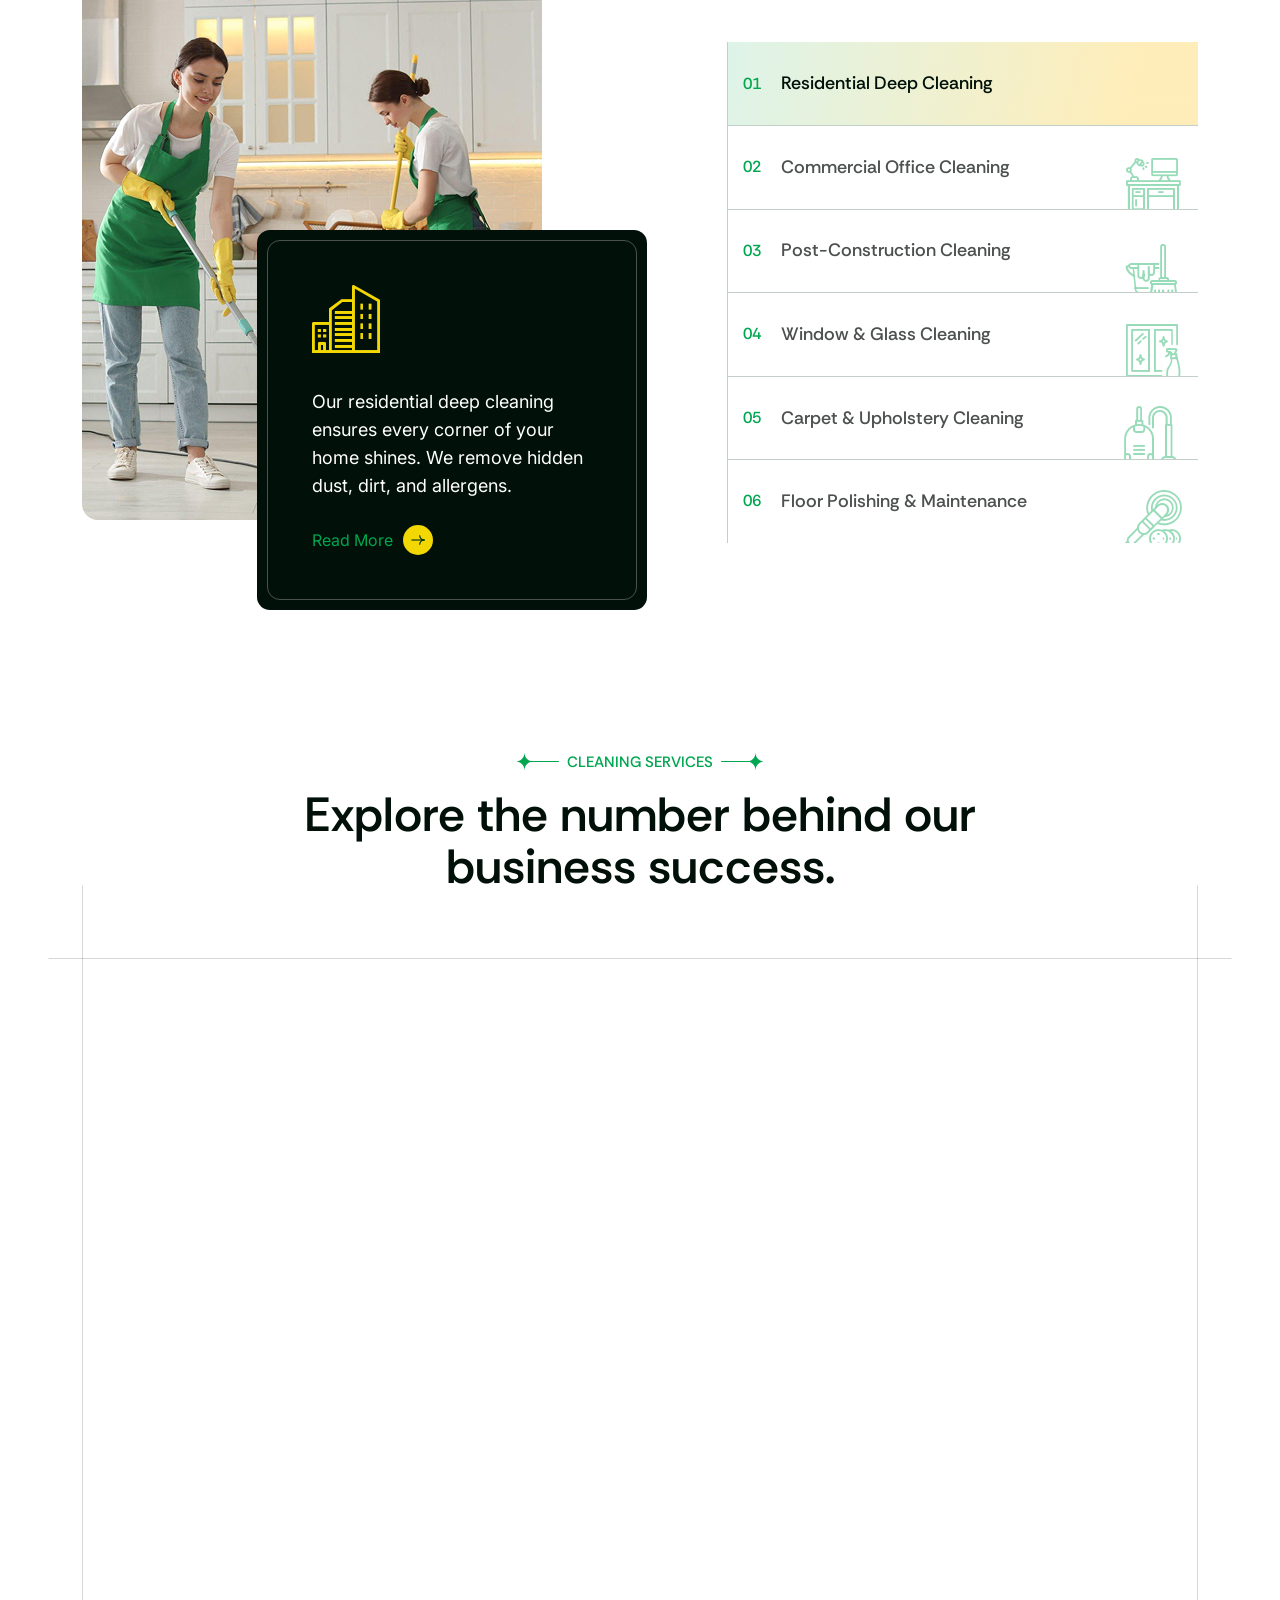
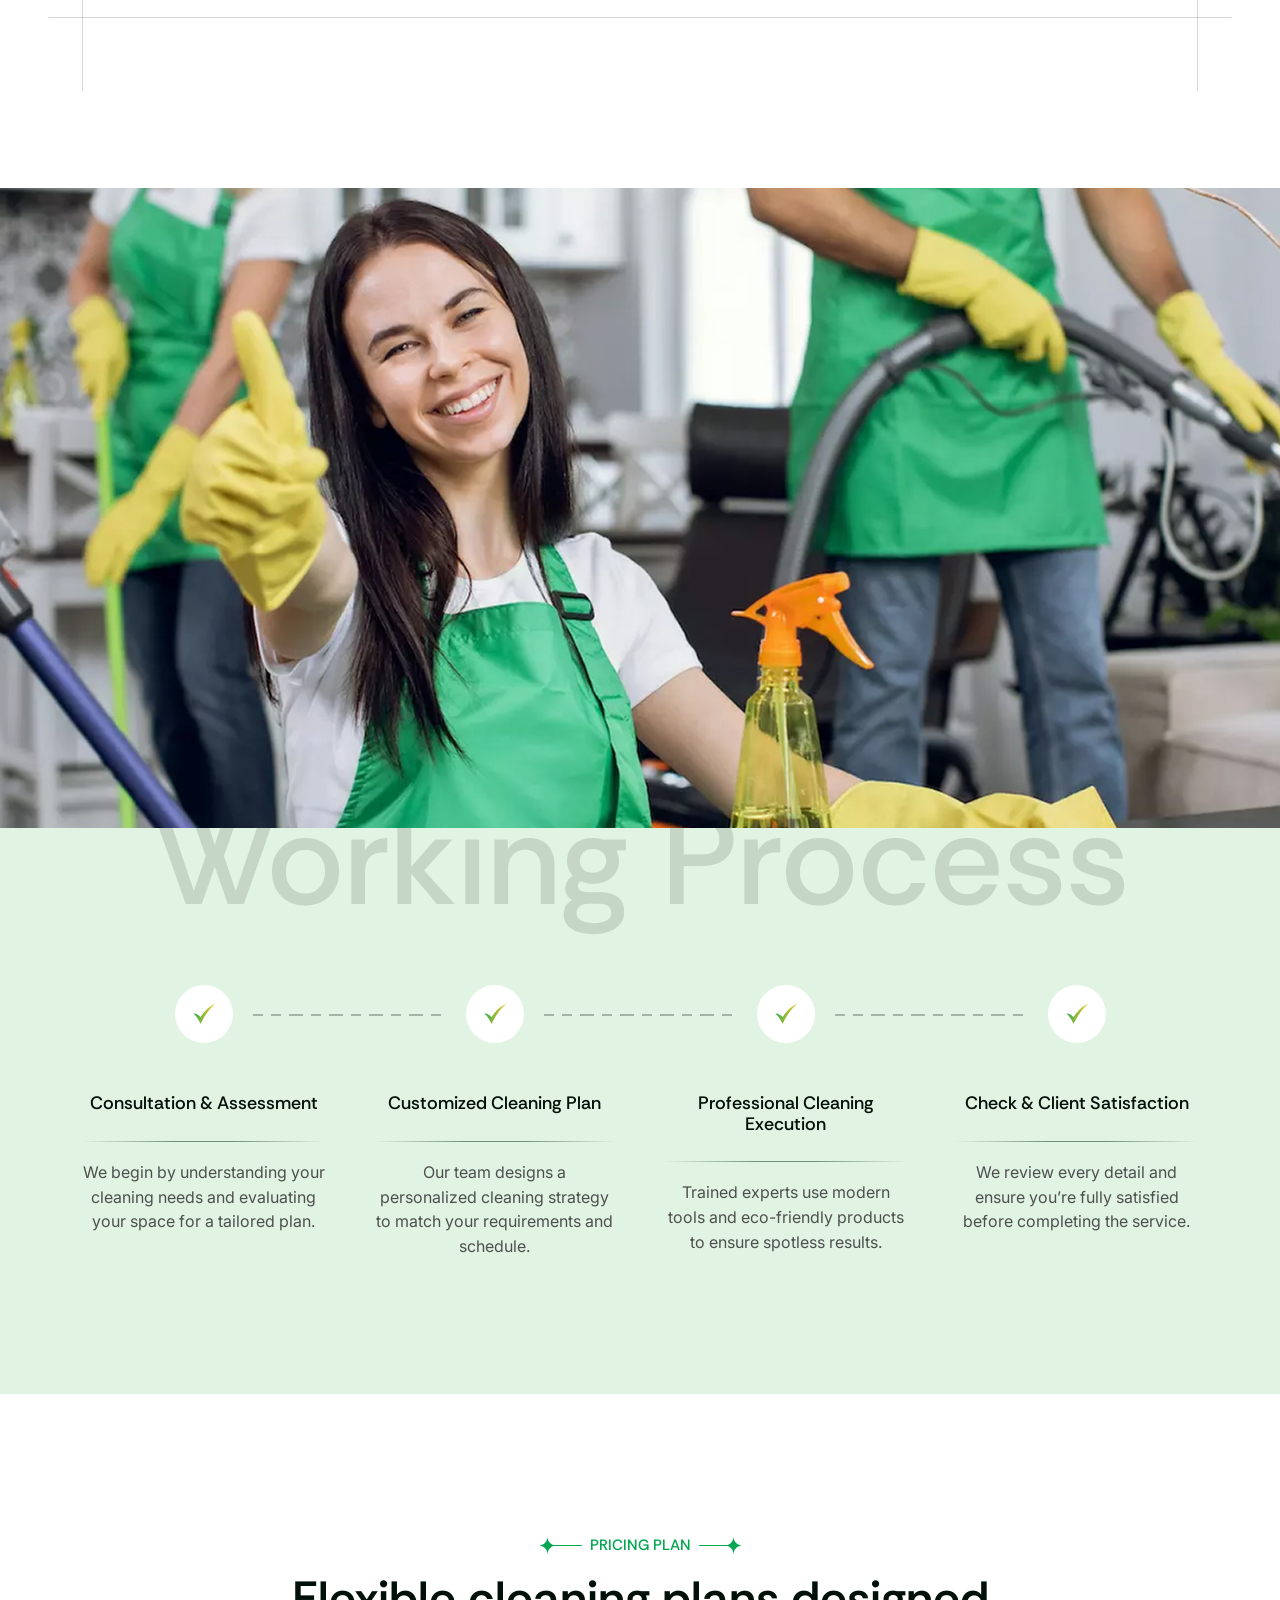
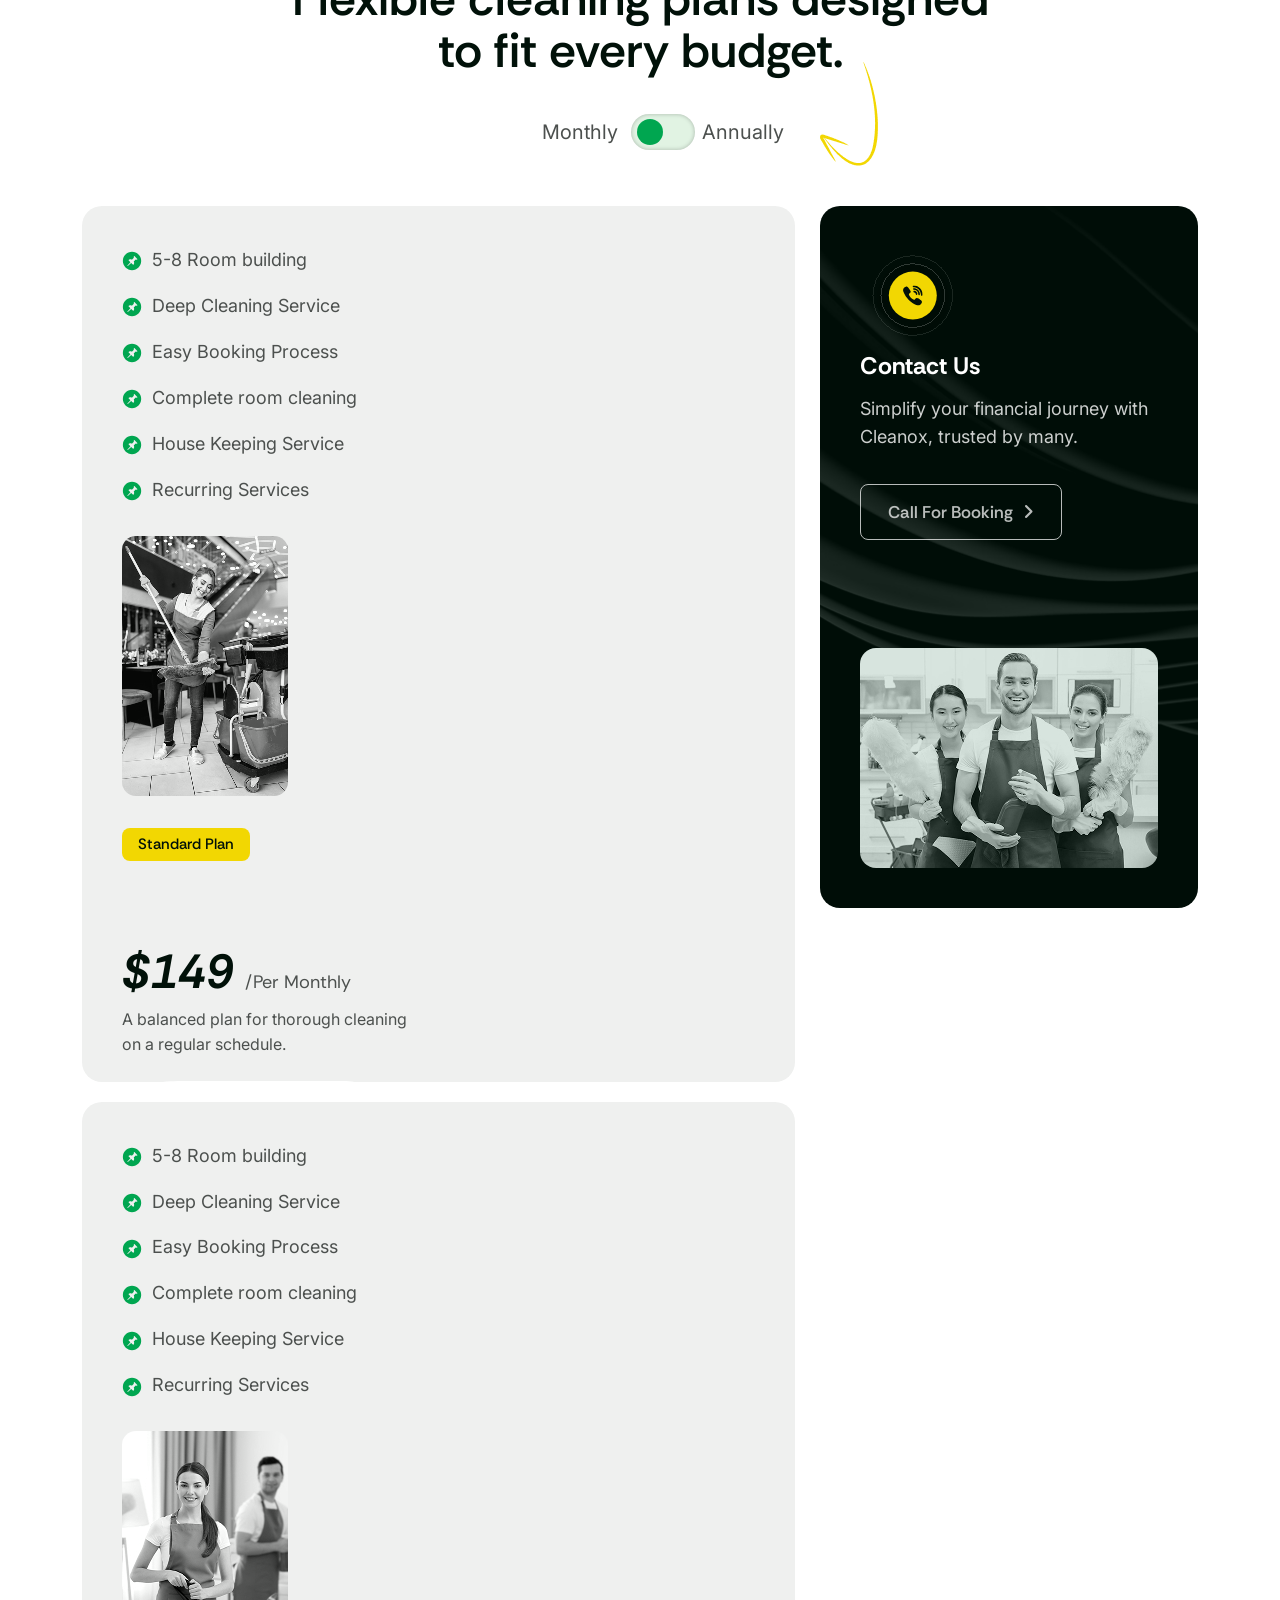
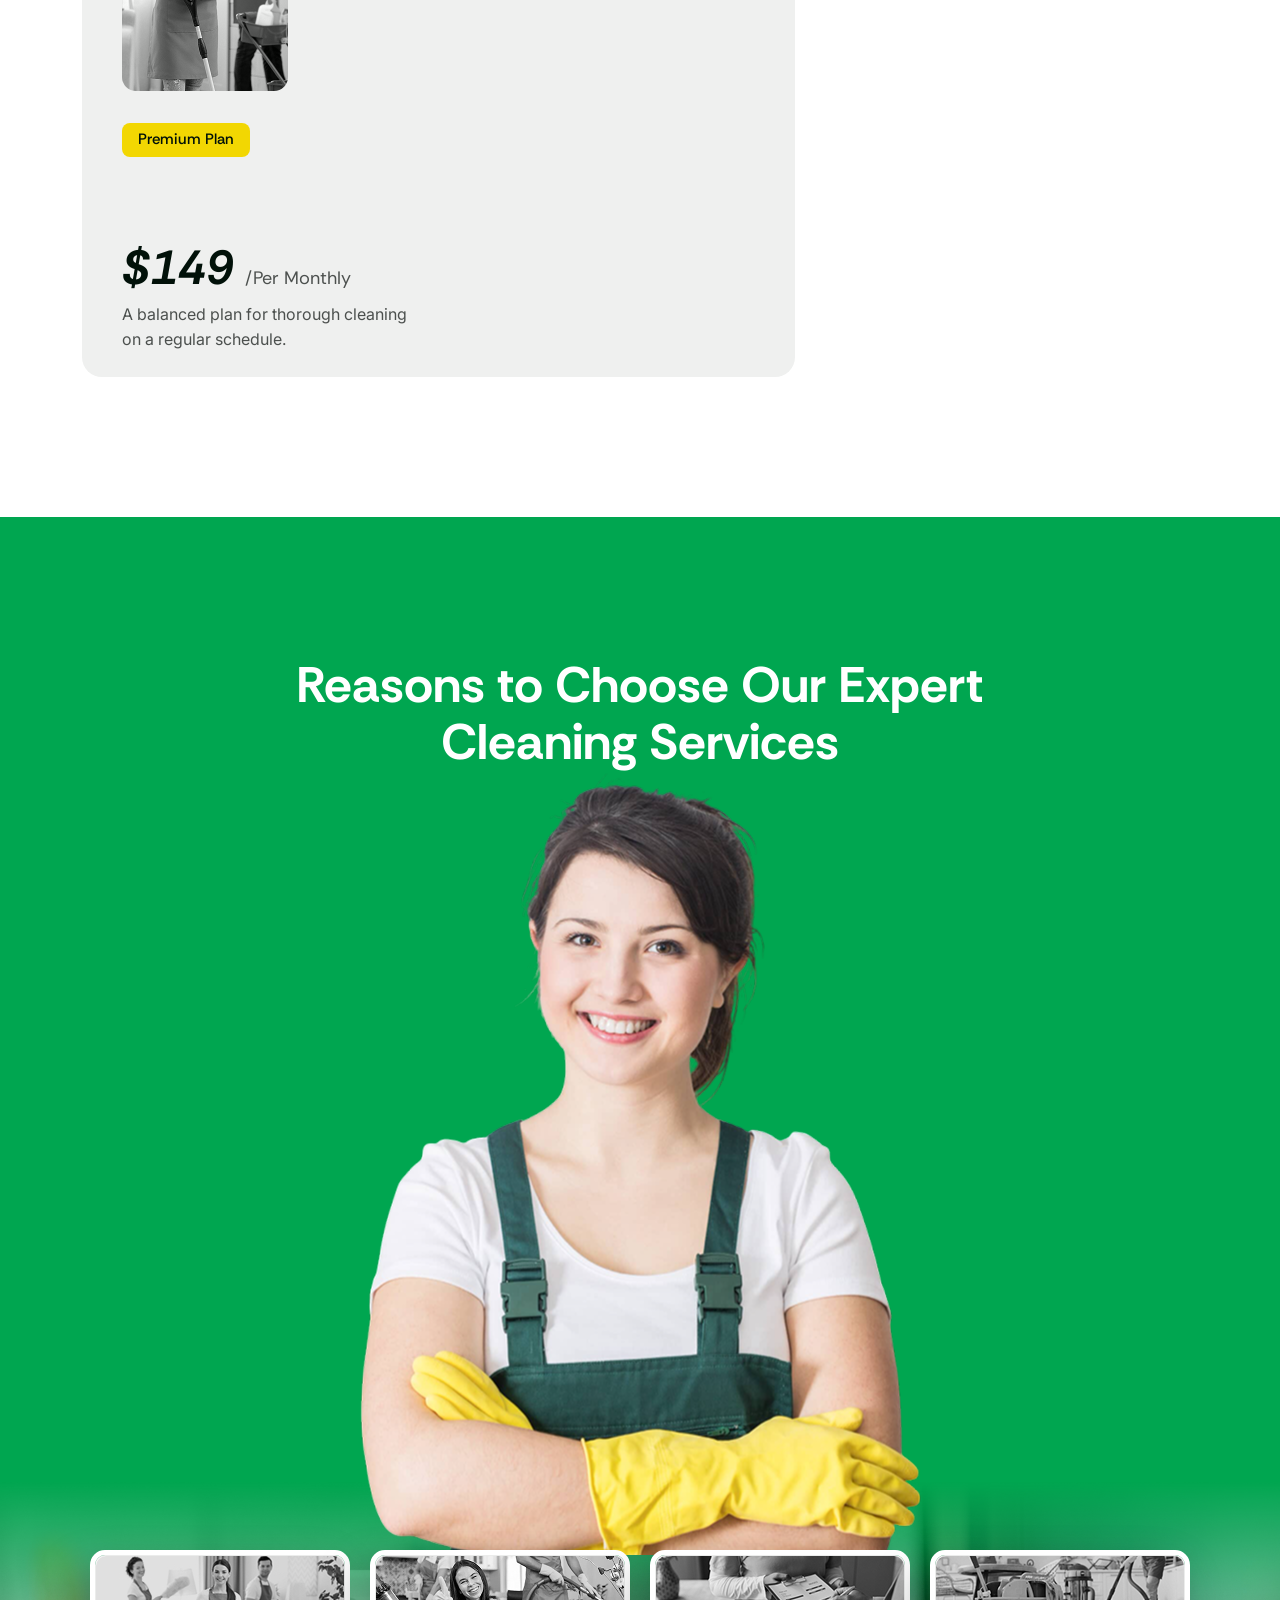
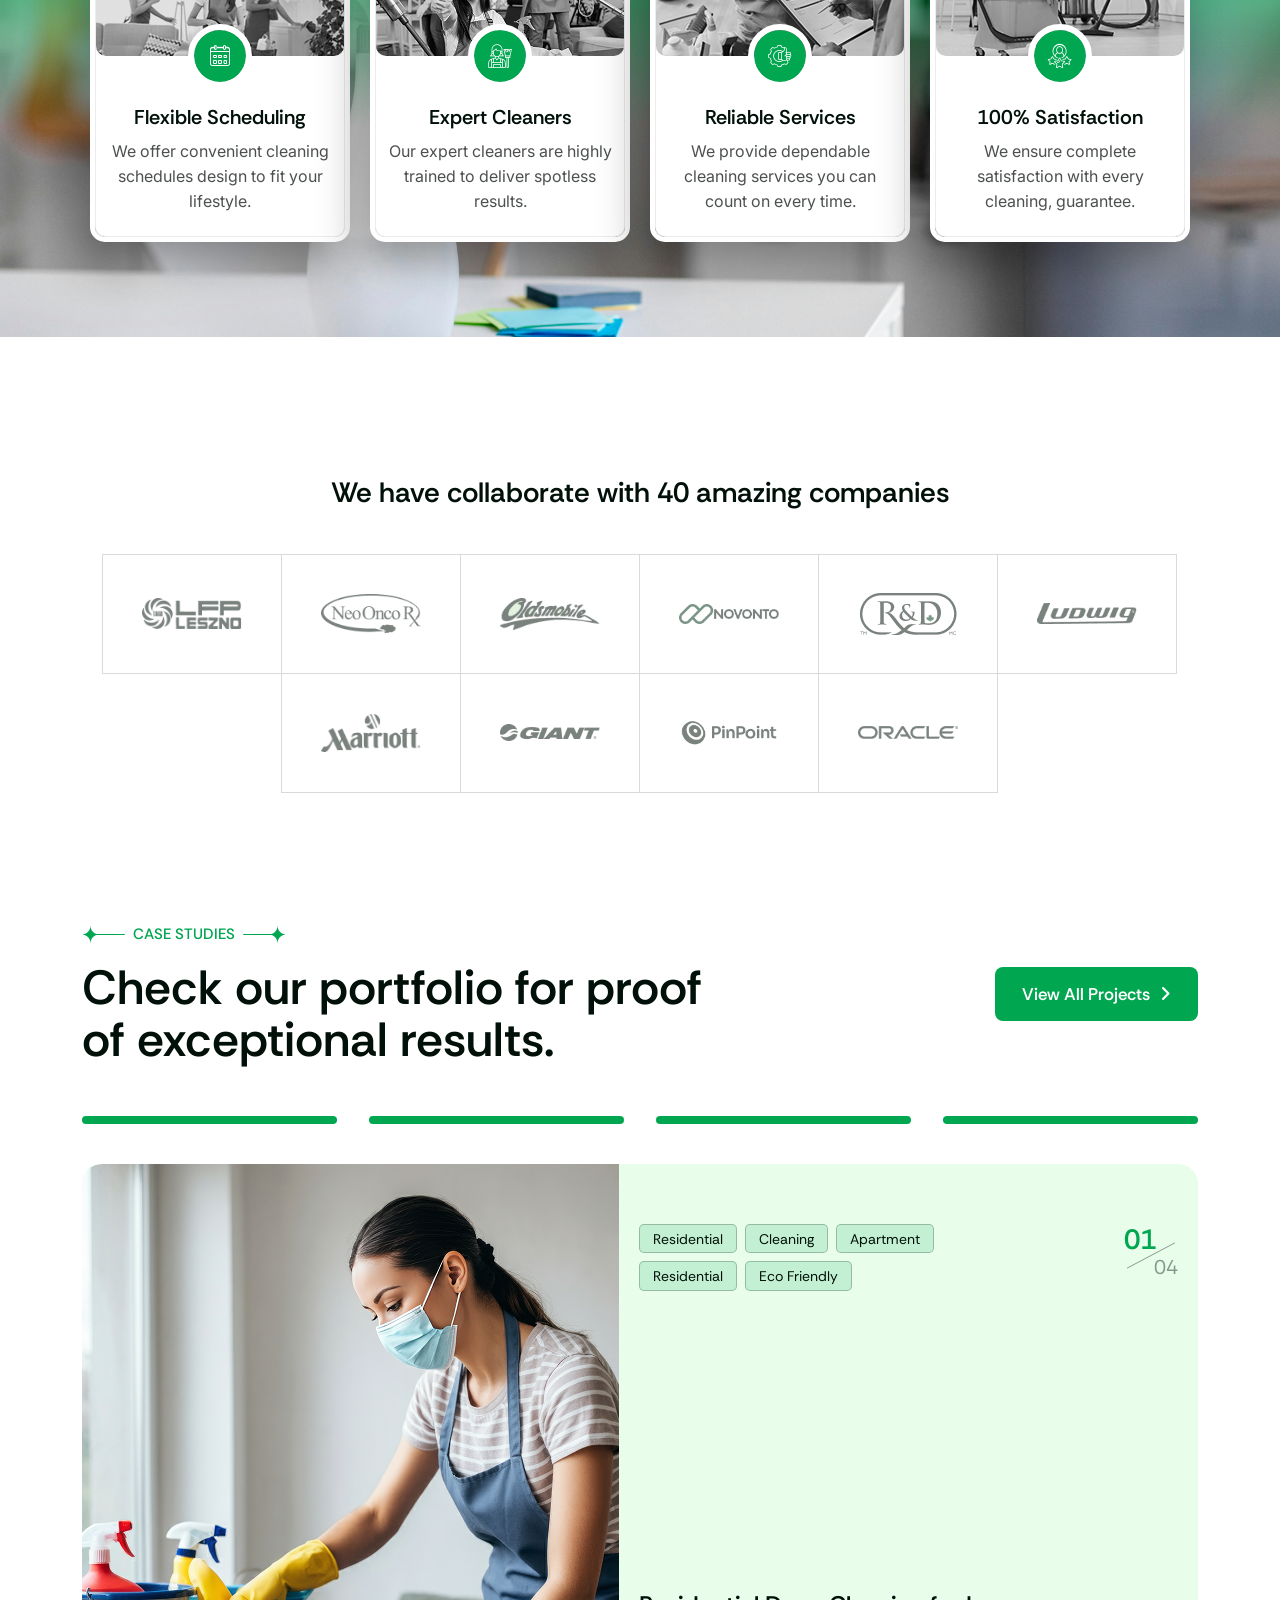
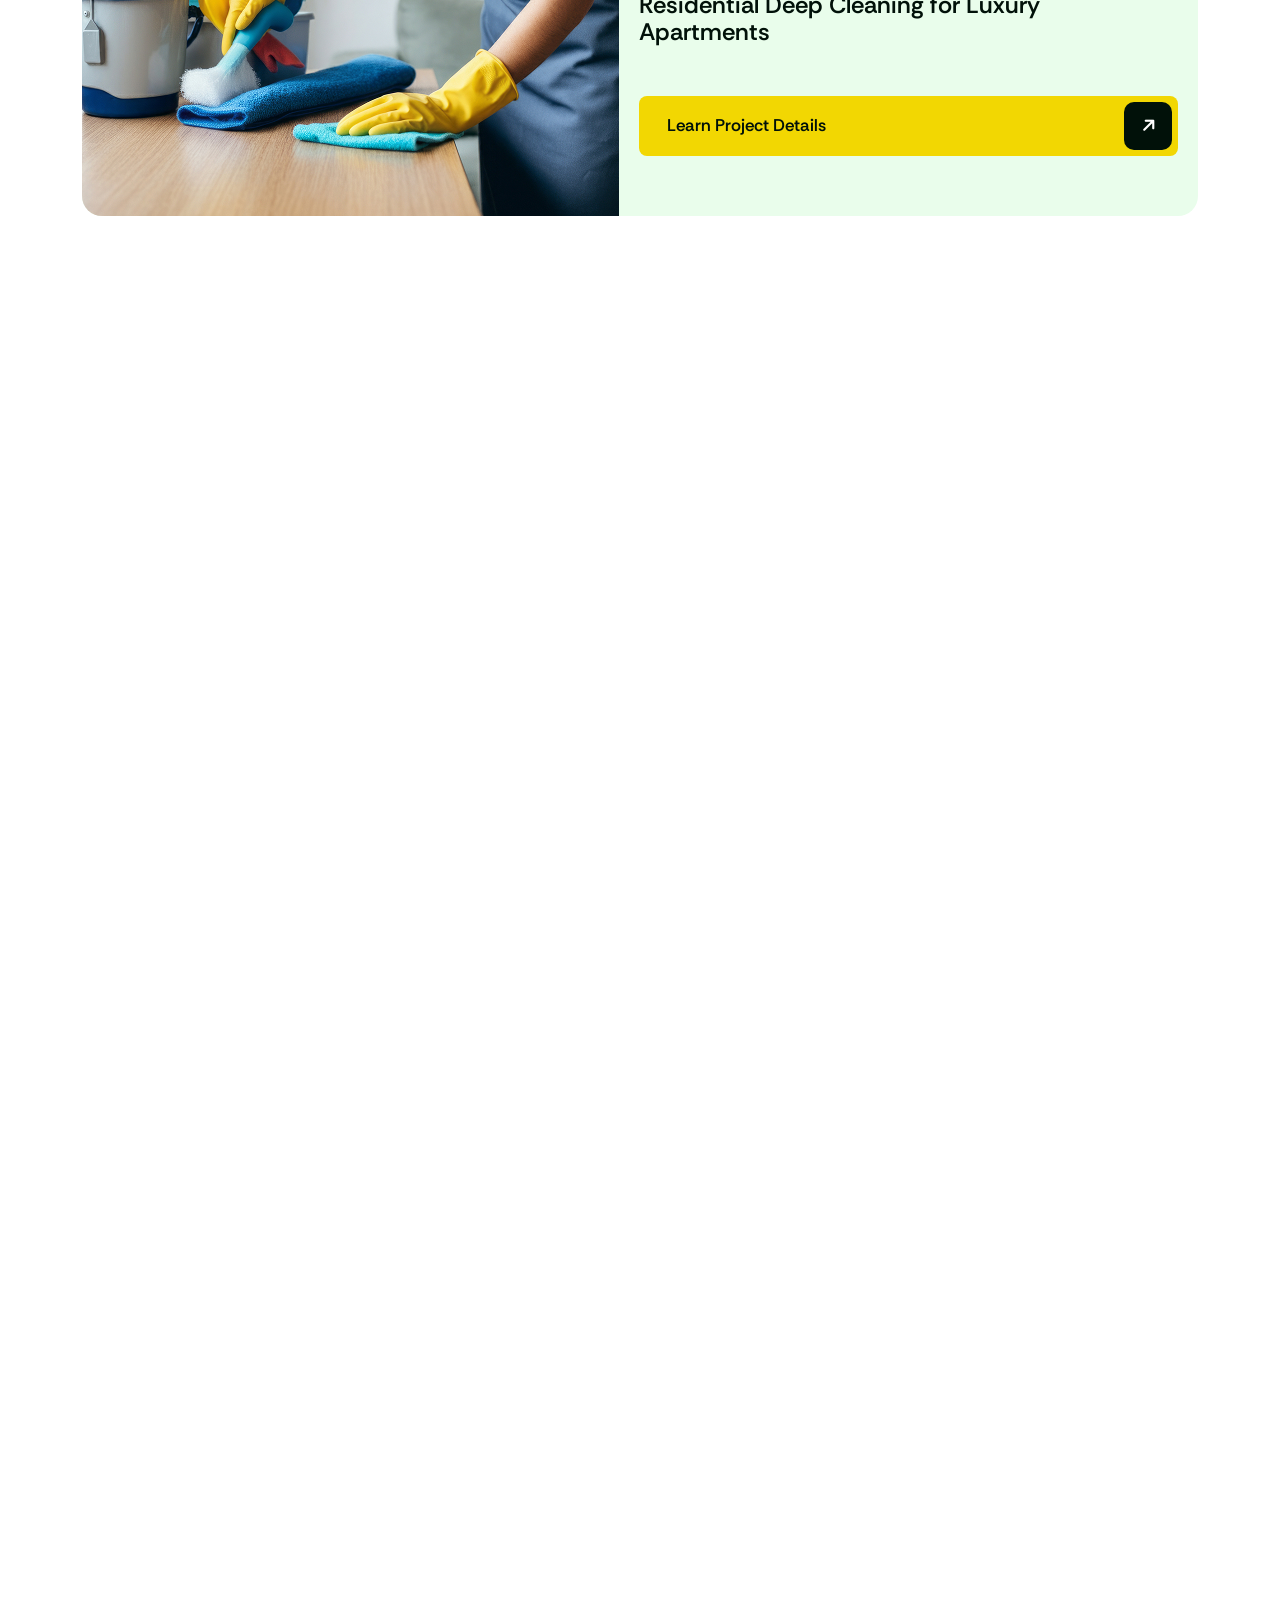
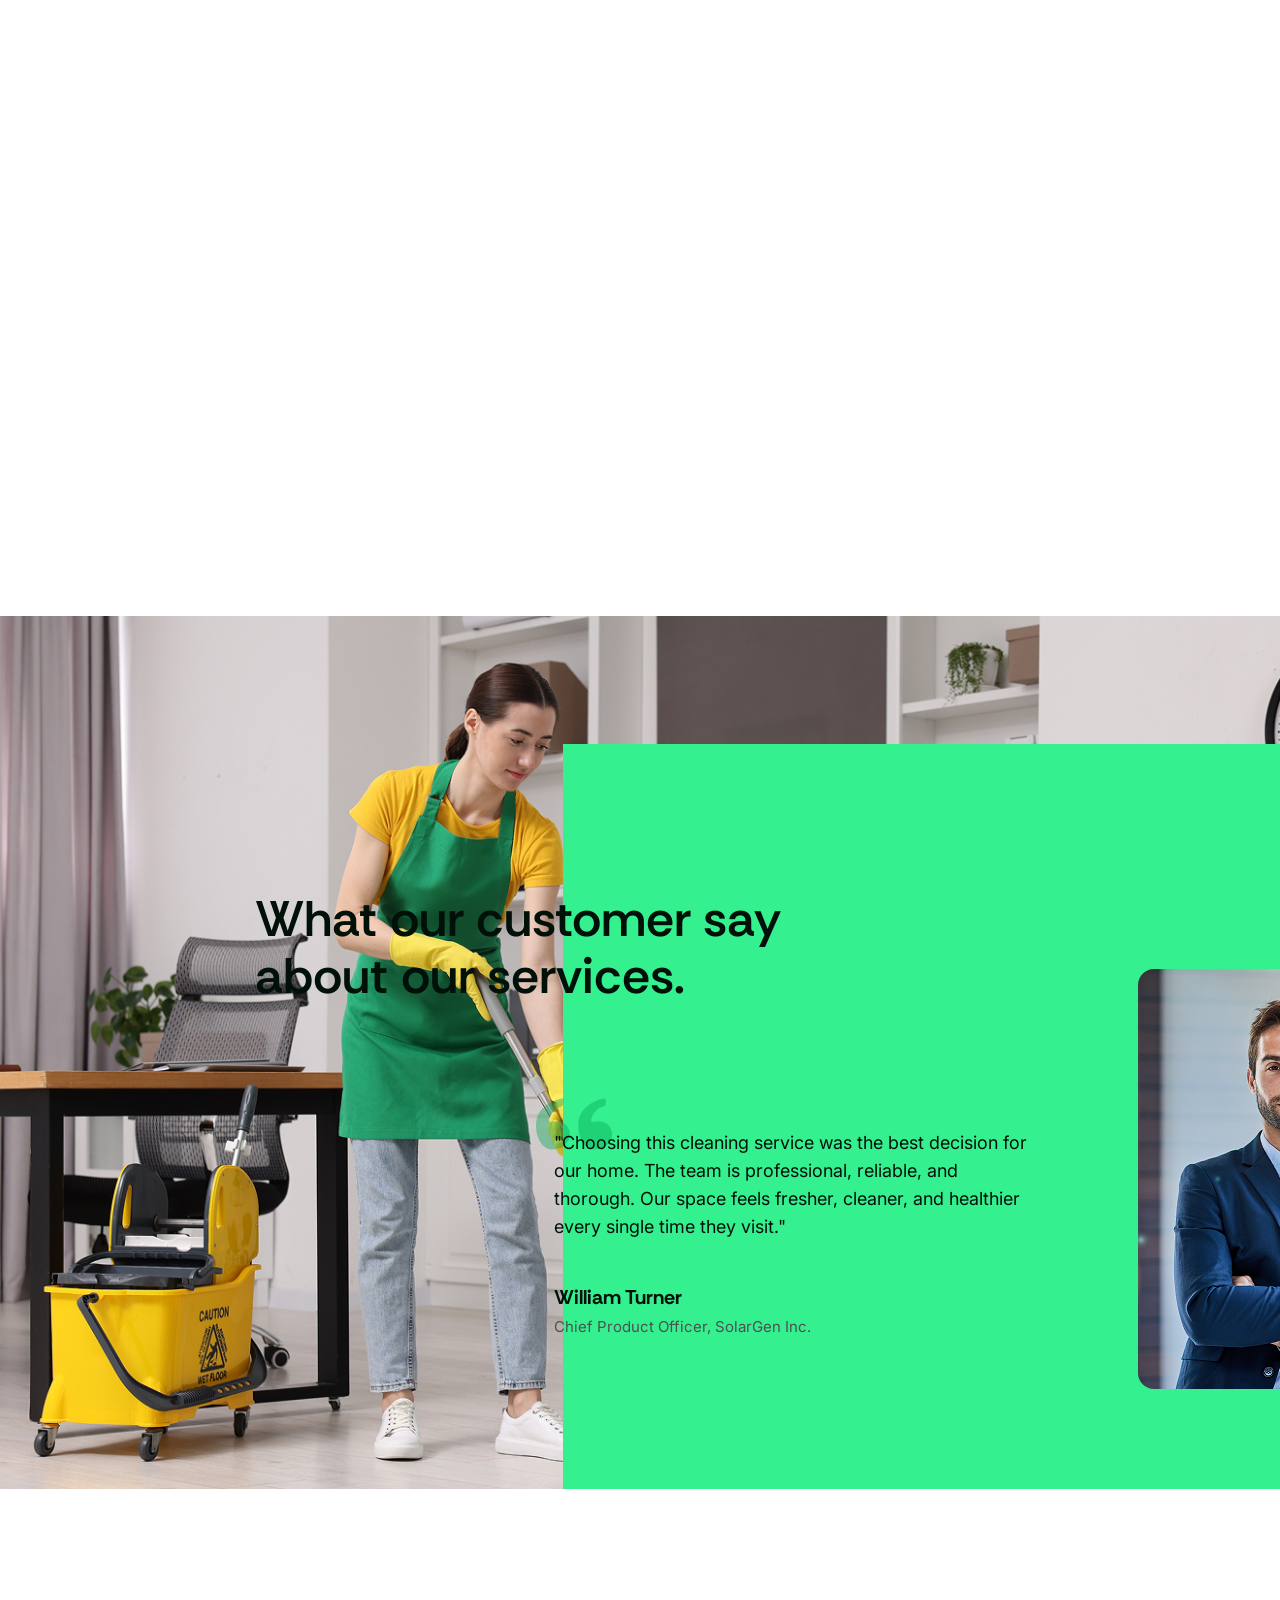
==== commit 15abda14: "h2-70%" ====
--- a/index-2.html
+++ b/index-2.html
@@ -759,7 +759,7 @@
             <!-- step-end -->
 
             <!-- price-start -->
-            <section class="cx-price-2-area">
+            <section class="cx-price-2-area pt-140 pb-140 wa-fix">
                 <div class="container cx-container-1">
                     <div class="cx-trust-2-sec-title text-center mb-35">
                         <h4 class="cx-subtitle-2">
@@ -801,17 +801,19 @@
                                         <div class="left-content">
                                             <h5 class="cx-h-2 plan-name">Standard Plan</h5>
 
-                                            <h4 class="cx-h-2 price-elm">
-                                                $<span class="amount">149</span> <span class="time">/Per Monthly</span>
-                                            </h4>
-                                            <p class="cx-p-1 plan-disc">A balanced plan for thorough cleaning on a regular schedule.</p>
-                                            <div class="card-btn wa-p-relative">
-                                                <a href="#" aria-label="name" class="cx-pr-btn-1 wa_btn_split has-v2">
-                                                    <span class="text">Get Started</span>
-                                                </a>
-                                                <svg class="bg-shape" preserveAspectRatio="none" viewBox="0 0 203 58" fill="none" xmlns="http://www.w3.org/2000/svg">
-                                                    <path d="M203 57.9998C202.684 58.0056 202.358 58.0058 202.021 57.9998H0.00017339C10.8002 57.9998 14.8337 45.6666 15.5004 39.5C15.6671 36.8333 15.5004 28.5066 15.5004 16.4998C15.5004 0 30.6671 0.499861 38.5004 0H155C171.4 0 176.167 10.9999 176.5 16.4998C176.667 14.4998 176.9 15.2998 176.5 34.4998C176.114 53.0263 192.767 57.835 202.021 57.9998H203Z" fill="white"/>
-                                                </svg>
+                                            <div class="left-content-inner">
+                                                <h4 class="cx-h-2 price-elm">
+                                                    $<span class="amount">149</span> <span class="time">/Per Monthly</span>
+                                                </h4>
+                                                <p class="cx-p-1 plan-disc">A balanced plan for thorough cleaning on a regular schedule.</p>
+                                                <div class="card-btn wa-p-relative">
+                                                    <a href="#" aria-label="name" class="cx-pr-btn-1 wa_btn_split has-v2">
+                                                        <span class="text">Get Started</span>
+                                                    </a>
+                                                    <svg class="bg-shape" preserveAspectRatio="none" viewBox="0 0 203 58" fill="none" xmlns="http://www.w3.org/2000/svg">
+                                                        <path d="M203 57.9998C202.684 58.0056 202.358 58.0058 202.021 57.9998H0.00017339C10.8002 57.9998 14.8337 45.6666 15.5004 39.5C15.6671 36.8333 15.5004 28.5066 15.5004 16.4998C15.5004 0 30.6671 0.499861 38.5004 0H155C171.4 0 176.167 10.9999 176.5 16.4998C176.667 14.4998 176.9 15.2998 176.5 34.4998C176.114 53.0263 192.767 57.835 202.021 57.9998H203Z" fill="white"/>
+                                                    </svg>
+                                                </div>
                                             </div>
                                         </div>
 
@@ -865,17 +867,19 @@
                                         <div class="left-content">
                                             <h5 class="cx-h-2 plan-name">Premium Plan</h5>
 
-                                            <h4 class="cx-h-2 price-elm">
-                                                $<span class="amount">149</span> <span class="time">/Per Monthly</span>
-                                            </h4>
-                                            <p class="cx-p-1 plan-disc">A balanced plan for thorough cleaning on a regular schedule.</p>
-                                            <div class="card-btn wa-p-relative">
-                                                <a href="#" aria-label="name" class="cx-pr-btn-1 wa_btn_split has-v2">
-                                                    <span class="text">Get Started</span>
-                                                </a>
-                                                <svg class="bg-shape" preserveAspectRatio="none" viewBox="0 0 203 58" fill="none" xmlns="http://www.w3.org/2000/svg">
-                                                    <path d="M203 57.9998C202.684 58.0056 202.358 58.0058 202.021 57.9998H0.00017339C10.8002 57.9998 14.8337 45.6666 15.5004 39.5C15.6671 36.8333 15.5004 28.5066 15.5004 16.4998C15.5004 0 30.6671 0.499861 38.5004 0H155C171.4 0 176.167 10.9999 176.5 16.4998C176.667 14.4998 176.9 15.2998 176.5 34.4998C176.114 53.0263 192.767 57.835 202.021 57.9998H203Z" fill="white"/>
-                                                </svg>
+                                            <div class="left-content-inner">
+                                                <h4 class="cx-h-2 price-elm">
+                                                    $<span class="amount">149</span> <span class="time">/Per Monthly</span>
+                                                </h4>
+                                                <p class="cx-p-1 plan-disc">A balanced plan for thorough cleaning on a regular schedule.</p>
+                                                <div class="card-btn wa-p-relative">
+                                                    <a href="#" aria-label="name" class="cx-pr-btn-1 wa_btn_split has-v2">
+                                                        <span class="text">Get Started</span>
+                                                    </a>
+                                                    <svg class="bg-shape" preserveAspectRatio="none" viewBox="0 0 203 58" fill="none" xmlns="http://www.w3.org/2000/svg">
+                                                        <path d="M203 57.9998C202.684 58.0056 202.358 58.0058 202.021 57.9998H0.00017339C10.8002 57.9998 14.8337 45.6666 15.5004 39.5C15.6671 36.8333 15.5004 28.5066 15.5004 16.4998C15.5004 0 30.6671 0.499861 38.5004 0H155C171.4 0 176.167 10.9999 176.5 16.4998C176.667 14.4998 176.9 15.2998 176.5 34.4998C176.114 53.0263 192.767 57.835 202.021 57.9998H203Z" fill="white"/>
+                                                    </svg>
+                                                </div>
                                             </div>
                                         </div>
 
@@ -1088,7 +1092,381 @@
             </section>
             <!-- price-end -->
 
-
+            <!-- solutions-start -->
+            <section class="cx-solutions-2-area pt-140 wa-fix">
+                <div class="cx-solutions-2-bg-img">
+                    <img src="assets/img/solutions/s2-bg-img.png" class="w-100%" alt="">
+                </div>
+                <div class="container cx-container-1">
+                    <div class="cx-solutions-2-wrap">
+                        <!-- section-title -->
+                        <h3 class="cx-solutions-2-sec-title cx-h-2">Reasons to Choose Our Expert <br> Cleaning Services</h3>
+
+                        <!-- man-img -->
+                        <div class="cx-solutions-2-man-img">
+                            <img src="assets/img/solutions/s2-main-img.png" alt="">
+                        </div>
+
+                        <div class="cx-solutions-2-icon-x-shape">
+                            <div class="shape-elm">
+                                <img src="assets/img/solutions/s2-line-shape.png" alt="">
+                            </div>
+                            <div class="icon-elm">
+                                <img src="assets/img/logo/favicon-1.svg" alt="">
+
+                                <div class="icon-elm-border"></div>
+                                <div class="icon-elm-border"></div>
+                                <div class="icon-elm-border"></div>
+                            </div>
+                        </div>
+
+                        <div class="cx-solutions-2-card  wa_add_class">
+
+                            <!-- single-card -->
+                            <div class="cx-solutions-2-card-single">
+                                <div class="img-elm wa-fix wa-img-cover">
+                                    <img src="assets/img/solutions/s2-card-img-1.jpg" alt="">
+                                </div>
+                                <div class="content-wrap">
+                                    <div class="icon-elm">
+                                        <i class="flaticon-calendar flaticon"></i>
+                                    </div>
+                                    <h5 class="cx-h-2 title">
+                                        <a href="#" aria-label="name">Flexible Scheduling</a>
+                                    </h5>
+                                    <p class="cx-p-1 disc">We offer convenient cleaning schedules design to fit your lifestyle.</p>
+                                </div>
+                            </div>
+
+                            <!-- single-card -->
+                            <div class="cx-solutions-2-card-single">
+                                <div class="img-elm wa-fix wa-img-cover">
+                                    <img src="assets/img/solutions/s2-card-img-2.jpg" alt="">
+                                </div>
+                                <div class="content-wrap">
+                                    <div class="icon-elm">
+                                        <i class="flaticon-cleaner flaticon"></i>
+                                    </div>
+                                    <h5 class="cx-h-2 title">
+                                        <a href="#" aria-label="name">Expert Cleaners</a>
+                                    </h5>
+                                    <p class="cx-p-1 disc">Our expert cleaners are highly trained to deliver spotless results.</p>
+                                </div>
+                            </div>
+
+                            <!-- single-card -->
+                            <div class="cx-solutions-2-card-single">
+                                <div class="img-elm wa-fix wa-img-cover">
+                                    <img src="assets/img/solutions/s2-card-img-3.jpg" alt="">
+                                </div>
+                                <div class="content-wrap">
+                                    <div class="icon-elm">
+                                        <i class="flaticon-reliability flaticon"></i>
+                                    </div>
+                                    <h5 class="cx-h-2 title">
+                                        <a href="#" aria-label="name">Reliable Services</a>
+                                    </h5>
+                                    <p class="cx-p-1 disc">We provide dependable cleaning services you can count on every time.</p>
+                                </div>
+                            </div>
+
+                            <!-- single-card -->
+                            <div class="cx-solutions-2-card-single">
+                                <div class="img-elm wa-fix wa-img-cover">
+                                    <img src="assets/img/solutions/s2-card-img-4.jpg" alt="">
+                                </div>
+                                <div class="content-wrap">
+                                    <div class="icon-elm">
+                                        <i class="flaticon-rating flaticon"></i>
+                                    </div>
+                                    <h5 class="cx-h-2 title">
+                                        <a href="#" aria-label="name">100% Satisfaction</a>
+                                    </h5>
+                                    <p class="cx-p-1 disc">We ensure complete satisfaction with every cleaning, guarantee.</p>
+                                </div>
+                            </div>
+
+
+                        </div>
+                    </div>
+                </div>
+            </section>
+            <!-- solutions-end -->
+
+            <!-- client-start -->
+            <section class="cx-client-2-area pt-140">
+                <div class="container cx-container-1">
+                    <h5 class="cx-h-2 cx-client-2-sec-title">We have collaborate with 40 amazing companies</h5>
+
+                    <div class="cx-client-2-wrap">
+                        <div class="cx-client-2-item border-right-bottom">
+                            <img src="assets/img/client/c1-logo-1.png" alt="">
+                        </div>
+                        <div class="cx-client-2-item border-right-bottom">
+                            <img src="assets/img/client/c1-logo-2.png" alt="">
+                        </div>
+                        <div class="cx-client-2-item border-right-bottom">
+                            <img src="assets/img/client/c1-logo-3.png" alt="">
+                        </div>
+                        <div class="cx-client-2-item border-right-bottom">
+                            <img src="assets/img/client/c1-logo-4.png" alt="">
+                        </div>
+                        <div class="cx-client-2-item border-bottom">
+                            <img src="assets/img/client/c1-logo-5.png" alt="">
+                        </div>
+                        <div class="cx-client-2-item border-right">
+                            <img src="assets/img/client/c1-logo-6.png" alt="">
+                        </div>
+                        <div class="cx-client-2-item border-right">
+                            <img src="assets/img/client/c1-logo-7.png" alt="">
+                        </div>
+                        <div class="cx-client-2-item border-right">
+                            <img src="assets/img/client/c1-logo-8.png" alt="">
+                        </div>
+                        <div class="cx-client-2-item border-right">
+                            <img src="assets/img/client/c1-logo-9.png" alt="">
+                        </div>
+                        <div class="cx-client-2-item">
+                            <img src="assets/img/client/c1-logo-10.png" alt="">
+                        </div>
+                    </div>
+                </div>
+            </section>
+            <!-- client-end -->
+
+            <!-- projects-start -->
+            <section class="cx-projects-2-area pt-130">
+                <div class="container cx-container-1">
+
+
+                    <!-- section-title -->
+                    <div class="cx-projects-2-sec-title mb-50">
+                        <div class="left">
+                            <h4 class="cx-subtitle-2">
+                                <img src="assets/img/about/subtitle-2-icon-1.svg" alt="">
+                                <span class="text">Case studies</span>
+                                <img src="assets/img/about/subtitle-2-icon-2.svg" alt="">
+                            </h4>
+                            <h2 class="cx-sec-title-2 ">Check our portfolio for proof of exceptional results.</h2>
+                        </div>
+                        <div class="btn-elm">
+                            <a href="#" aria-label="name" class="cx-pr-btn-1 wa_btn_split has-v2">
+                                <span class="text">View All Projects</span>
+                                <span class="icon">
+                                    <i class="fa-solid fa-angle-right"></i>
+                                </span>
+                            </a>
+                        </div>
+                    </div>
+
+                    <div class="cx-projects-2-height">
+                        <div class="cx-projects-2-pin">
+
+                            <!-- line -->
+                            <div class="cx-projects-2-item-line mb-40">
+                                <div class="single-line"></div>
+                                <div class="single-line"></div>
+                                <div class="single-line"></div>
+                                <div class="single-line"></div>
+                            </div>
+
+                            <!-- item -->
+                            <div class="cx-projects-2-item-card">
+
+                                <!-- single-card -->
+                                <div class="cx-projects-2-item-card-single">
+                                    <div class="img-elm wa-fix wa-img-cover">
+                                        <img src="assets/img/projects/p2-img-1.jpg" alt="">
+                                    </div>
+                                    <div class="content-wrap">
+                                        <div class="tags-x-number">
+                                            <div class="tags-list">
+                                                <p class="cx-h-2 tags-list-single">Residential</p>
+                                                <p class="cx-h-2 tags-list-single">Cleaning</p>
+                                                <p class="cx-h-2 tags-list-single">Apartment</p>
+                                                <p class="cx-h-2 tags-list-single">Residential</p>
+                                                <p class="cx-h-2 tags-list-single">Eco Friendly</p>
+                                            </div>
+                                            <div class="number-box">
+                                                <h5 class="cx-h-2 text-elm">01</h5>
+                                                <div class="line-elm"></div>
+                                                <h5 class="cx-h-2 text-elm">04</h5>
+                                            </div>
+                                        </div>
+                                        <h3 class="cx-h-2 title">
+                                            <a href="#" aria-label="name">Residential Deep Cleaning for Luxury Apartments</a>
+                                        </h3>
+                                        <div class="btn-elm">
+                                            <a href="#" aria-label="name" class="cx-pr-btn-1 wa_btn_split has-v2">
+                                                <span class="text">Learn Project Details</span>
+                                                <span class="icon">
+                                                    <i class="fa-solid fa-arrow-right"></i>
+                                                </span>
+                                            </a>
+                                        </div>
+                                    </div>
+                                </div>
+
+                                <!-- single-card -->
+                                <div class="cx-projects-2-item-card-single">
+                                    <div class="img-elm wa-fix wa-img-cover">
+                                        <img src="assets/img/projects/p2-img-2.jpg" alt="">
+                                    </div>
+                                    <div class="content-wrap">
+                                        <div class="tags-x-number">
+                                            <div class="tags-list">
+                                                <p class="cx-h-2 tags-list-single">Residential</p>
+                                                <p class="cx-h-2 tags-list-single">Cleaning</p>
+                                                <p class="cx-h-2 tags-list-single">Apartment</p>
+                                                <p class="cx-h-2 tags-list-single">Residential</p>
+                                                <p class="cx-h-2 tags-list-single">Eco Friendly</p>
+                                            </div>
+                                            <div class="number-box">
+                                                <h5 class="cx-h-2 text-elm">02</h5>
+                                                <div class="line-elm"></div>
+                                                <h5 class="cx-h-2 text-elm">04</h5>
+                                            </div>
+                                        </div>
+                                        <h3 class="cx-h-2 title">
+                                            <a href="#" aria-label="name">Carpet & Upholstery Restoration for Living Spaces</a>
+                                        </h3>
+                                        <div class="btn-elm">
+                                            <a href="#" aria-label="name" class="cx-pr-btn-1 wa_btn_split has-v2">
+                                                <span class="text">Learn Project Details</span>
+                                                <span class="icon">
+                                                    <i class="fa-solid fa-arrow-right"></i>
+                                                </span>
+                                            </a>
+                                        </div>
+                                    </div>
+                                </div>
+
+                                <!-- single-card -->
+                                <div class="cx-projects-2-item-card-single">
+                                    <div class="img-elm wa-fix wa-img-cover">
+                                        <img src="assets/img/projects/p2-img-3.jpg" alt="">
+                                    </div>
+                                    <div class="content-wrap">
+                                        <div class="tags-x-number">
+                                            <div class="tags-list">
+                                                <p class="cx-h-2 tags-list-single">Residential</p>
+                                                <p class="cx-h-2 tags-list-single">Cleaning</p>
+                                                <p class="cx-h-2 tags-list-single">Apartment</p>
+                                                <p class="cx-h-2 tags-list-single">Residential</p>
+                                                <p class="cx-h-2 tags-list-single">Eco Friendly</p>
+                                            </div>
+                                            <div class="number-box">
+                                                <h5 class="cx-h-2 text-elm">03</h5>
+                                                <div class="line-elm"></div>
+                                                <h5 class="cx-h-2 text-elm">04</h5>
+                                            </div>
+                                        </div>
+                                        <h3 class="cx-h-2 title">
+                                            <a href="#" aria-label="name">Window & Glass Cleaning for High-Rise Offices</a>
+                                        </h3>
+                                        <div class="btn-elm">
+                                            <a href="#" aria-label="name" class="cx-pr-btn-1 wa_btn_split has-v2">
+                                                <span class="text">Learn Project Details</span>
+                                                <span class="icon">
+                                                    <i class="fa-solid fa-arrow-right"></i>
+                                                </span>
+                                            </a>
+                                        </div>
+                                    </div>
+                                </div>
+
+                                <!-- single-card -->
+                                <div class="cx-projects-2-item-card-single">
+                                    <div class="img-elm wa-fix wa-img-cover">
+                                        <img src="assets/img/projects/p2-img-4.jpg" alt="">
+                                    </div>
+                                    <div class="content-wrap">
+                                        <div class="tags-x-number">
+                                            <div class="tags-list">
+                                                <p class="cx-h-2 tags-list-single">Residential</p>
+                                                <p class="cx-h-2 tags-list-single">Cleaning</p>
+                                                <p class="cx-h-2 tags-list-single">Apartment</p>
+                                                <p class="cx-h-2 tags-list-single">Residential</p>
+                                                <p class="cx-h-2 tags-list-single">Eco Friendly</p>
+                                            </div>
+                                            <div class="number-box">
+                                                <h5 class="cx-h-2 text-elm">04</h5>
+                                                <div class="line-elm"></div>
+                                                <h5 class="cx-h-2 text-elm">04</h5>
+                                            </div>
+                                        </div>
+                                        <h3 class="cx-h-2 title">
+                                            <a href="#" aria-label="name">Eco-Friendly Cleaning Initiatives for Green Workspaces</a>
+                                        </h3>
+                                        <div class="btn-elm">
+                                            <a href="#" aria-label="name" class="cx-pr-btn-1 wa_btn_split has-v2">
+                                                <span class="text">Learn Project Details</span>
+                                                <span class="icon">
+                                                    <i class="fa-solid fa-arrow-right"></i>
+                                                </span>
+                                            </a>
+                                        </div>
+                                    </div>
+                                </div>
+
+                            </div>
+
+
+                        </div>
+                    </div>
+
+                </div>
+            </section>
+            <!-- projects-end -->
+
+            <!-- testimonial-start -->
+            <section class="cx-testimonial-2-area wa-fix wa-p-relative pb-100">
+                <div class="cx-testimonial-2-bg-img wa-fix wa-img-cover">
+                    <img src="assets/img/testimonial/t2-img-1.jpg" alt="">
+                </div>
+                <div class="cx-testimonial-2-bg-clr"></div>
+
+                <div class="container cx-container-1">
+                    <h4 class="cx-h-2 cx-testimonial-2-sec-title">What our customer say <br> about our services.</h4>
+
+                    <div class="cx-testimonial-2-wrap">
+
+                        <!-- content-slider -->
+                        <div class="cx-testimonial-2-slider-content">
+                            <div class="swiper-wrapper">
+                                <div class="swiper-slide">
+                                    <div class="cx-testimonial-2-slider-content-item">
+                                        <div class="quote-icon">
+                                            <img src="assets/img/testimonial/quote-2.svg" alt="">
+                                        </div>
+                                        <p class="cx-p-1 comment">"Choosing this cleaning service was the best decision for our home. The team is professional, reliable, and thorough. Our space feels fresher, cleaner, and healthier every single time they visit."</p>
+
+                                        <h5 class="cx-h-2 title">William Turner</h5>
+                                        <p class="cx-p-1 disc">Chief Product Officer, SolarGen Inc.</p>
+                                    </div>
+                                </div>
+                            </div>
+                        </div>
+
+                        <!-- content-slider -->
+                        <div class="cx-testimonial-2-slider-img">
+                            <div class="swiper-wrapper">
+                                <div class="swiper-slide">
+                                    <div class="cx-testimonial-2-slider-img-single text-right">
+                                        <div class="cx-h-2 number">01</div>
+                                        <div class="main-img wa-fix wa-img-cover">
+                                            <img src="assets/img/testimonial/t2-item-img-1.jpg" alt="">
+                                        </div>
+                                    </div>
+                                </div>
+                            </div>
+                        </div>
+
+                    </div>
+                </div>
+            </section>
+
+            <!-- testimonial-end -->
             <br>
             <br>
             <br>
--- a/assets/css/main.css
+++ b/assets/css/main.css
@@ -3902,6 +3902,55 @@
     client-1-end
 */
 /* 
+    client-2-start
+*/
+.cx-client-2-sec-title {
+  font-size: 28px;
+  text-align: center;
+  margin-bottom: 46px;
+}
+.cx-client-2-wrap {
+  display: flex;
+  flex-wrap: wrap;
+  justify-content: center;
+}
+.cx-client-2-item {
+  width: 100%;
+  max-width: 263px;
+  display: flex;
+  align-items: center;
+  justify-content: center;
+  height: 120px;
+  padding: 10px;
+}
+@media only screen and (min-width: 1200px) and (max-width: 1399px), only screen and (min-width: 992px) and (max-width: 1199px), only screen and (min-width: 768px) and (max-width: 991px), (max-width: 767px) {
+  .cx-client-2-item {
+    max-width: 180px;
+    border: 1px solid #D9D9D9;
+    margin-top: -1px;
+    margin-left: -1px;
+  }
+}
+.cx-client-2-item img {
+  opacity: 52%;
+  max-width: 100px;
+}
+@media (min-width: 1800px), only screen and (min-width: 1600px) and (max-width: 1799px), only screen and (min-width: 1400px) and (max-width: 1599px) {
+  .cx-client-2-item:is(.border-right-bottom) {
+    border-right: 1px solid #D9D9D9;
+    border-bottom: 1px solid #D9D9D9;
+  }
+}
+@media (min-width: 1800px), only screen and (min-width: 1600px) and (max-width: 1799px), only screen and (min-width: 1400px) and (max-width: 1599px) {
+  .cx-client-2-item:is(.border-right) {
+    border-right: 1px solid #D9D9D9;
+  }
+}
+
+/* 
+    client-2-end
+*/
+/* 
     services-1-start
 */
 .cx-services-1-area::after {
@@ -4814,6 +4863,184 @@
     projects-1-end
 */
 /* 
+    projects-2-start
+*/
+.cx-projects-2-sec-title {
+  display: flex;
+  align-items: center;
+  flex-wrap: wrap;
+  gap: 30px;
+  justify-content: space-between;
+}
+.cx-projects-2-sec-title .left {
+  max-width: 640px;
+}
+.cx-projects-2-item-line {
+  display: flex;
+  gap: 32px;
+}
+.cx-projects-2-item-line .single-line {
+  height: 8px;
+  width: 100%;
+  border-radius: 16px;
+  background-color: var(--cx-clr-pr-1);
+  opacity: 20%;
+}
+.cx-projects-2-item-card-single {
+  background-color: #E9FDEB;
+  border-radius: 20px;
+  overflow: hidden;
+  display: grid;
+  grid-template-columns: 1fr 1.08fr;
+}
+@media only screen and (min-width: 992px) and (max-width: 1199px) {
+  .cx-projects-2-item-card-single {
+    margin-bottom: 20px;
+  }
+}
+@media only screen and (min-width: 768px) and (max-width: 991px), (max-width: 767px) {
+  .cx-projects-2-item-card-single {
+    margin-bottom: 20px;
+    grid-template-columns: 1fr;
+  }
+}
+.cx-projects-2-item-card-single .img-elm {
+  height: 652px;
+}
+@media only screen and (min-width: 992px) and (max-width: 1199px), only screen and (min-width: 768px) and (max-width: 991px), (max-width: 767px) {
+  .cx-projects-2-item-card-single .img-elm {
+    height: 452px;
+  }
+}
+.cx-projects-2-item-card-single .content-wrap {
+  display: flex;
+  flex-direction: column;
+  padding: 60px;
+  gap: 50px;
+}
+@media only screen and (min-width: 1200px) and (max-width: 1399px), only screen and (min-width: 992px) and (max-width: 1199px), only screen and (min-width: 768px) and (max-width: 991px), (max-width: 767px) {
+  .cx-projects-2-item-card-single .content-wrap {
+    padding: 60px 20px;
+  }
+}
+.cx-projects-2-item-card-single .tags-x-number {
+  display: flex;
+  align-items: start;
+  justify-content: space-between;
+  gap: 40px;
+  flex-wrap: wrap;
+}
+.cx-projects-2-item-card-single .tags-list {
+  display: flex;
+  flex-wrap: wrap;
+  gap: 8px;
+  max-width: 315px;
+}
+.cx-projects-2-item-card-single .tags-list-single {
+  background: rgba(0, 166, 80, 0.16);
+  border: 1px solid rgba(1, 17, 9, 0.24);
+  border-radius: 5px;
+  font-size: 14px;
+  font-weight: 400;
+  padding: 6px 13px;
+}
+.cx-projects-2-item-card-single .number-box {
+  display: flex;
+  flex-direction: column;
+  gap: 0px;
+}
+.cx-projects-2-item-card-single .number-box .text-elm {
+  opacity: 42%;
+  font-weight: 400;
+  text-align: right;
+}
+.cx-projects-2-item-card-single .number-box .text-elm:nth-child(1) {
+  text-align: left;
+  font-size: 28px;
+  color: var(--cx-clr-pr-1);
+  opacity: 1;
+  font-weight: 600;
+}
+.cx-projects-2-item-card-single .number-box .line-elm {
+  width: 54px;
+  height: 1px;
+  background: #011109;
+  opacity: 42%;
+  transform: rotate(-28deg);
+}
+.cx-projects-2-item-card-single .title {
+  font-size: 40px;
+  max-width: 470px;
+  margin-top: auto;
+}
+@media only screen and (min-width: 1200px) and (max-width: 1399px), only screen and (min-width: 992px) and (max-width: 1199px), only screen and (min-width: 768px) and (max-width: 991px), (max-width: 767px) {
+  .cx-projects-2-item-card-single .title {
+    font-size: 24px;
+  }
+}
+.cx-projects-2-item-card-single .cx-pr-btn-1 {
+  padding: 6px;
+  padding-left: 28px;
+  width: 100%;
+  background-color: var(--cx-clr-sd-1);
+  justify-content: space-between;
+  color: var(--cx-clr-h-2);
+}
+.cx-projects-2-item-card-single .cx-pr-btn-1 .icon {
+  width: 48px;
+  height: 48px;
+  border-radius: 10px;
+  background-color: var(--cx-clr-h-2);
+  display: flex;
+  align-items: center;
+  justify-content: center;
+  color: #fff;
+}
+.cx-projects-2-item-card-single .cx-pr-btn-1 .icon i {
+  transform: rotate(-45deg);
+  transition: 0.5s var(--cx-cube-1);
+}
+.cx-projects-2-item-card-single .cx-pr-btn-1:hover {
+  background-color: var(--cx-clr-pr-1);
+  color: #fff;
+}
+.cx-projects-2-item-card-single .cx-pr-btn-1:hover .icon {
+  background-color: var(--cx-clr-sd-1);
+  color: #000;
+}
+.cx-projects-2-item-card {
+  position: relative;
+  z-index: 1;
+  overflow: hidden;
+}
+@media only screen and (min-width: 992px) and (max-width: 1199px), only screen and (min-width: 768px) and (max-width: 991px), (max-width: 767px) {
+  .cx-projects-2-item-card {
+    margin-bottom: 20px;
+  }
+}
+@media (min-width: 1800px), only screen and (min-width: 1600px) and (max-width: 1799px), only screen and (min-width: 1400px) and (max-width: 1599px), only screen and (min-width: 1200px) and (max-width: 1399px) {
+  .cx-projects-2-item-card-single:not(:first-child) {
+    position: absolute;
+    top: 0;
+    left: 0;
+    width: 100%;
+  }
+}
+.cx-projects-2-height {
+  position: relative;
+  z-index: 1;
+}
+@media (min-width: 1800px), only screen and (min-width: 1600px) and (max-width: 1799px), only screen and (min-width: 1400px) and (max-width: 1599px), only screen and (min-width: 1200px) and (max-width: 1399px) {
+  .cx-projects-2-pin {
+    position: sticky;
+    top: 100px;
+  }
+}
+
+/* 
+    projects-2-end
+*/
+/* 
     testimonial-1-start
 */
 .cx-testimonial-1-area {
@@ -4949,6 +5176,117 @@
 
 /* 
     testimonial-1-end
+*/
+/* 
+    testimonial-2-start
+*/
+.cx-testimonial-2-area {
+  padding-top: 275px;
+}
+.cx-testimonial-2-bg-img {
+  position: absolute;
+  top: 0;
+  left: 0;
+  max-width: 1530px;
+  z-index: -2;
+  height: 100%;
+}
+.cx-testimonial-2-bg-clr {
+  background-color: #35F08F;
+  position: absolute;
+  right: 0;
+  bottom: 0;
+  width: 56%;
+  height: 745px;
+  z-index: -1;
+}
+.cx-testimonial-2-sec-title {
+  font-size: 60px;
+  max-width: 943px;
+  margin-left: auto;
+}
+@media only screen and (min-width: 1200px) and (max-width: 1399px) {
+  .cx-testimonial-2-sec-title {
+    font-size: 50px;
+  }
+}
+@media only screen and (min-width: 992px) and (max-width: 1199px) {
+  .cx-testimonial-2-sec-title {
+    font-size: 42px;
+  }
+}
+@media only screen and (min-width: 768px) and (max-width: 991px) {
+  .cx-testimonial-2-sec-title {
+    font-size: 38px;
+  }
+}
+@media (max-width: 767px) {
+  .cx-testimonial-2-sec-title {
+    font-size: 30px;
+  }
+}
+@media only screen and (min-width: 576px) and (max-width: 767px) {
+  .cx-testimonial-2-sec-title {
+    font-size: 34px;
+  }
+}
+.cx-testimonial-2-wrap {
+  display: flex;
+  margin-right: -236px;
+  justify-content: end;
+  max-width: 880px;
+  margin-left: auto;
+  align-items: end;
+  gap: 105px;
+  margin-top: -100px;
+}
+.cx-testimonial-2-slider-img {
+  width: 100%;
+  max-width: 296px;
+  flex: 0 0 auto;
+}
+.cx-testimonial-2-slider-img-single .number {
+  font-size: 92px;
+  line-height: 1;
+  font-weight: 700;
+  letter-spacing: -4%;
+  opacity: 20%;
+  margin-bottom: -28px;
+  margin-right: 23px;
+}
+.cx-testimonial-2-slider-img-single .main-img {
+  width: 100%;
+  height: 420px;
+  border-radius: 16px;
+  position: relative;
+  z-index: 1;
+}
+.cx-testimonial-2-slider-content {
+  margin-bottom: 50px;
+}
+.cx-testimonial-2-slider-content-item {
+  position: relative;
+}
+.cx-testimonial-2-slider-content-item .comment {
+  color: var(--cx-clr-h-2);
+  margin-bottom: 45px;
+}
+.cx-testimonial-2-slider-content-item .title {
+  font-weight: 700;
+  margin-bottom: 7px;
+}
+.cx-testimonial-2-slider-content-item .disc {
+  font-size: 15px;
+}
+.cx-testimonial-2-slider-content-item .quote-icon {
+  position: absolute;
+  top: -45px;
+  left: -20px;
+  z-index: -1;
+}
+
+/* 
+    testimonial-2-end
 */
 /* 
     contact-1-start
@@ -5632,6 +5970,17 @@
   margin-right: -140px;
   margin-top: -50px;
 }
+@media (max-width: 767px) {
+  .cx-price-2-top {
+    margin-right: 0px;
+    margin-top: 50px;
+  }
+}
+@media (max-width: 767px) {
+  .cx-price-2-top .shape-elm {
+    display: none;
+  }
+}
 .cx-price-2-toggle {
   display: flex;
   position: relative;
@@ -5680,6 +6029,16 @@
   grid-template-columns: 2fr 1.06fr;
   align-items: start;
 }
+@media only screen and (min-width: 768px) and (max-width: 991px), (max-width: 767px) {
+  .cx-price-2-wrap {
+    grid-template-columns: 1fr;
+  }
+}
+.cx-price-2-card {
+  display: flex;
+  flex-direction: column;
+  gap: 20px;
+}
 .cx-price-2-card-single {
   background: #EFF0EF;
   border-radius: 20px;
@@ -5688,10 +6047,43 @@
   display: flex;
   flex-wrap: wrap;
   justify-content: space-between;
+  overflow: hidden;
+  position: relative;
+  z-index: 1;
+}
+@media only screen and (min-width: 1200px) and (max-width: 1399px), only screen and (min-width: 992px) and (max-width: 1199px), only screen and (min-width: 768px) and (max-width: 991px) {
+  .cx-price-2-card-single {
+    flex-direction: column-reverse;
+  }
+}
+@media (max-width: 767px) {
+  .cx-price-2-card-single {
+    padding: 40px 20px;
+    flex-direction: column-reverse;
+  }
+}
+.cx-price-2-card-single::after {
+  content: "";
+  width: 100%;
+  height: 100%;
+  position: absolute;
+  top: 0;
+  left: 0;
+  background: linear-gradient(102.81deg, rgba(0, 166, 80, 0.128) 1.35%, rgba(255, 200, 37, 0.32) 85.55%);
+  border-radius: 20px;
+  z-index: -1;
+  transition: 0.5s var(--cx-cube-1);
+  opacity: 0;
 }
 .cx-price-2-card-single .left-content {
   width: 100%;
   max-width: 290px;
+  display: flex;
+  flex-direction: column;
+  align-items: start;
+  gap: 20px;
+  margin-bottom: -40px;
+  overflow: hidden;
 }
 .cx-price-2-card-single .card-btn {
   justify-self: start;
@@ -5714,9 +6106,314 @@
   border-radius: 14px;
   mix-blend-mode: luminosity;
 }
+.cx-price-2-card-single .plan-name {
+  font-size: 15px;
+  font-weight: 500;
+  background-color: var(--cx-clr-sd-1);
+  padding: 8px 16px;
+  border-radius: 8px;
+  margin-bottom: auto;
+}
+.cx-price-2-card-single .price-elm {
+  font-size: 48px;
+  font-weight: 700;
+  font-style: italic;
+  margin-bottom: 7px;
+}
+.cx-price-2-card-single .price-elm .time {
+  font-weight: 400;
+  font-size: 18px;
+  font-style: normal;
+  color: var(--cx-clr-p-1);
+}
+.cx-price-2-card-single .plan-disc {
+  font-size: 16px;
+  margin-bottom: 25px;
+}
+.cx-price-2-card-single .plan-features {
+  display: flex;
+  flex-direction: column;
+  gap: 18px;
+  justify-content: center;
+}
+.cx-price-2-card-single .plan-features li {
+  display: flex;
+  align-items: center;
+  gap: 10px;
+}
+.cx-price-2-card-single .left-content-inner {
+  transform: translateY(64px);
+  transition: 0.5s var(--cx-cube-1);
+}
+.cx-price-2-card-single:hover::after {
+  opacity: 1;
+}
+.cx-price-2-card-single:hover .left-content-inner {
+  transform: translateY(0px);
+}
+.cx-price-2-contact {
+  background-color: #011109;
+  padding: 40px;
+  border-radius: 20px;
+}
+@media only screen and (min-width: 768px) and (max-width: 991px), (max-width: 767px) {
+  .cx-price-2-contact {
+    padding: 40px 20px;
+  }
+}
+.cx-price-2-contact .title {
+  color: #fff;
+  font-size: 24px;
+  font-weight: 700;
+  margin-bottom: 16px;
+}
+.cx-price-2-contact .disc {
+  color: #fff;
+  opacity: 80%;
+  margin-bottom: 33px;
+}
+.cx-price-2-contact .btn-elm {
+  margin-bottom: 108px;
+}
+.cx-price-2-contact .img-elm {
+  height: 220px;
+  border-radius: 16px;
+  mix-blend-mode: luminosity;
+}
+.cx-price-2-contact .cx-pr-btn-1 {
+  background-color: transparent;
+  border: 1px solid #fff;
+  opacity: 72%;
+}
+.cx-price-2-contact .cx-pr-btn-1:hover {
+  opacity: 1;
+  border-color: transparent;
+}
 
 /* 
     price-2-end
+*/
+/* 
+    solutions-2-start
+*/
+.cx-solutions-2-area {
+  background-color: var(--cx-clr-pr-1);
+  position: relative;
+  z-index: 1;
+}
+@media only screen and (min-width: 1200px) and (max-width: 1399px), only screen and (min-width: 992px) and (max-width: 1199px), only screen and (min-width: 768px) and (max-width: 991px), (max-width: 767px) {
+  .cx-solutions-2-area {
+    padding-bottom: 100px;
+  }
+}
+.cx-solutions-2-bg-img {
+  position: absolute;
+  bottom: 0;
+  left: 0;
+  z-index: -1;
+  width: 100%;
+}
+.cx-solutions-2-wrap {
+  position: relative;
+  z-index: 1;
+}
+.cx-solutions-2-sec-title {
+  text-align: center;
+  font-size: 72px;
+  font-weight: 700;
+  color: #fff;
+  letter-spacing: -1%;
+  margin-bottom: -130px;
+}
+@media only screen and (min-width: 1400px) and (max-width: 1599px) {
+  .cx-solutions-2-sec-title {
+    font-size: 55px;
+    margin-bottom: 0px;
+  }
+}
+@media only screen and (min-width: 1200px) and (max-width: 1399px) {
+  .cx-solutions-2-sec-title {
+    font-size: 50px;
+    margin-bottom: 0px;
+  }
+}
+@media only screen and (min-width: 992px) and (max-width: 1199px) {
+  .cx-solutions-2-sec-title {
+    font-size: 42px;
+    margin-bottom: 0px;
+  }
+}
+@media only screen and (min-width: 768px) and (max-width: 991px) {
+  .cx-solutions-2-sec-title {
+    font-size: 38px;
+    margin-bottom: 0px;
+  }
+}
+@media (max-width: 767px) {
+  .cx-solutions-2-sec-title {
+    font-size: 30px;
+    margin-bottom: 0px;
+  }
+}
+@media only screen and (min-width: 576px) and (max-width: 767px) {
+  .cx-solutions-2-sec-title {
+    font-size: 34px;
+    margin-bottom: 0px;
+  }
+}
+.cx-solutions-2-man-img {
+  text-align: center;
+}
+.cx-solutions-2-icon-x-shape {
+  text-align: center;
+  position: absolute;
+  bottom: 70px;
+  left: 0;
+  width: 100%;
+  z-index: 1;
+}
+@media only screen and (min-width: 1200px) and (max-width: 1399px), only screen and (min-width: 992px) and (max-width: 1199px), only screen and (min-width: 768px) and (max-width: 991px), (max-width: 767px) {
+  .cx-solutions-2-icon-x-shape {
+    display: none;
+  }
+}
+.cx-solutions-2-icon-x-shape .shape-elm {
+  margin-left: -63px;
+  margin-bottom: -30px;
+}
+.cx-solutions-2-icon-x-shape .icon-elm {
+  width: 60px;
+  height: 60px;
+  background-color: var(--cx-clr-pr-1);
+  border-radius: 50%;
+  padding: 10px;
+  display: inline-flex;
+  align-items: center;
+  justify-content: center;
+  position: relative;
+  z-index: 1;
+}
+.cx-solutions-2-icon-x-shape .icon-elm-border {
+  border: 1px solid #fff;
+  border-radius: 50%;
+  position: absolute;
+  top: 0;
+  left: 0;
+  width: 100%;
+  height: 100%;
+  animation: s2icon 5s linear infinite;
+}
+.cx-solutions-2-icon-x-shape .icon-elm-border:nth-child(2) {
+  animation-delay: 1.5s;
+}
+.cx-solutions-2-icon-x-shape .icon-elm-border:nth-child(3) {
+  animation-delay: 3s;
+}
+.cx-solutions-2-card {
+  position: absolute;
+  bottom: 0;
+  left: 0;
+  width: 100%;
+  display: flex;
+  justify-content: center;
+  height: 30%;
+  z-index: 2;
+}
+@media only screen and (min-width: 1200px) and (max-width: 1399px), only screen and (min-width: 992px) and (max-width: 1199px), only screen and (min-width: 768px) and (max-width: 991px), (max-width: 767px) {
+  .cx-solutions-2-card {
+    position: unset;
+    height: auto;
+    gap: 30px;
+    flex-wrap: wrap;
+  }
+}
+.cx-solutions-2-card-single {
+  width: 100%;
+  max-width: 250px;
+  background-color: #fff;
+  border: 1px solid rgba(1, 17, 9, 0.08);
+  outline: 5px solid #fff;
+  border-radius: 10px;
+  text-align: center;
+  position: absolute;
+  bottom: 0;
+  opacity: 0;
+  filter: drop-shadow(-12px 20px 20px rgba(0, 0, 0, 0.32));
+  transition: 1s var(--cx-cube-1);
+}
+.cx-solutions-2-card-single .icon-elm {
+  width: 52px;
+  height: 52px;
+  background-color: var(--cx-clr-pr-1);
+  border-radius: 50%;
+  display: inline-flex;
+  justify-content: center;
+  align-items: center;
+  font-size: 24px;
+  color: #fff;
+  outline: 6px solid #fff;
+  margin-bottom: 24px;
+}
+.cx-solutions-2-card-single .img-elm {
+  display: block;
+  margin-bottom: -26px;
+  height: 100px;
+  border-radius: 10px;
+  mix-blend-mode: luminosity;
+}
+.cx-solutions-2-card-single .content-wrap {
+  padding: 22px 10px;
+  padding-top: 0;
+  position: relative;
+  z-index: 1;
+}
+.cx-solutions-2-card-single .title {
+  font-size: 20px;
+  margin-bottom: 10px;
+}
+.cx-solutions-2-card-single .disc {
+  font-size: 16px;
+}
+.cx-solutions-2-card-single:hover {
+  z-index: 1;
+}
+@media only screen and (min-width: 1200px) and (max-width: 1399px), only screen and (min-width: 992px) and (max-width: 1199px), only screen and (min-width: 768px) and (max-width: 991px), (max-width: 767px) {
+  .cx-solutions-2-card-single {
+    opacity: 1;
+    position: unset;
+  }
+}
+@media (min-width: 1800px), only screen and (min-width: 1600px) and (max-width: 1799px), only screen and (min-width: 1400px) and (max-width: 1599px) {
+  .cx-solutions-2-card:is(.active) .cx-solutions-2-card-single:nth-child(1) {
+    opacity: 1;
+    transform: translate(-530px, -154px) rotate(-45deg);
+  }
+  .cx-solutions-2-card:is(.active) .cx-solutions-2-card-single:nth-child(2) {
+    opacity: 1;
+    transform: translate(-440px, -304px) rotate(-14deg);
+  }
+  .cx-solutions-2-card:is(.active) .cx-solutions-2-card-single:nth-child(3) {
+    opacity: 1;
+    transform: translate(500px, -154px) rotate(30deg);
+  }
+  .cx-solutions-2-card:is(.active) .cx-solutions-2-card-single:nth-child(4) {
+    opacity: 1;
+    transform: translate(420px, -374px) rotate(14deg);
+  }
+}
+
+@keyframes s2icon {
+  0% {
+    transform: scale(1);
+    opacity: 1;
+  }
+  100% {
+    transform: scale(1.9);
+    opacity: 0;
+  }
+}
+/* 
+    solutions-2-end
 */
 /* 
     footer-1-start
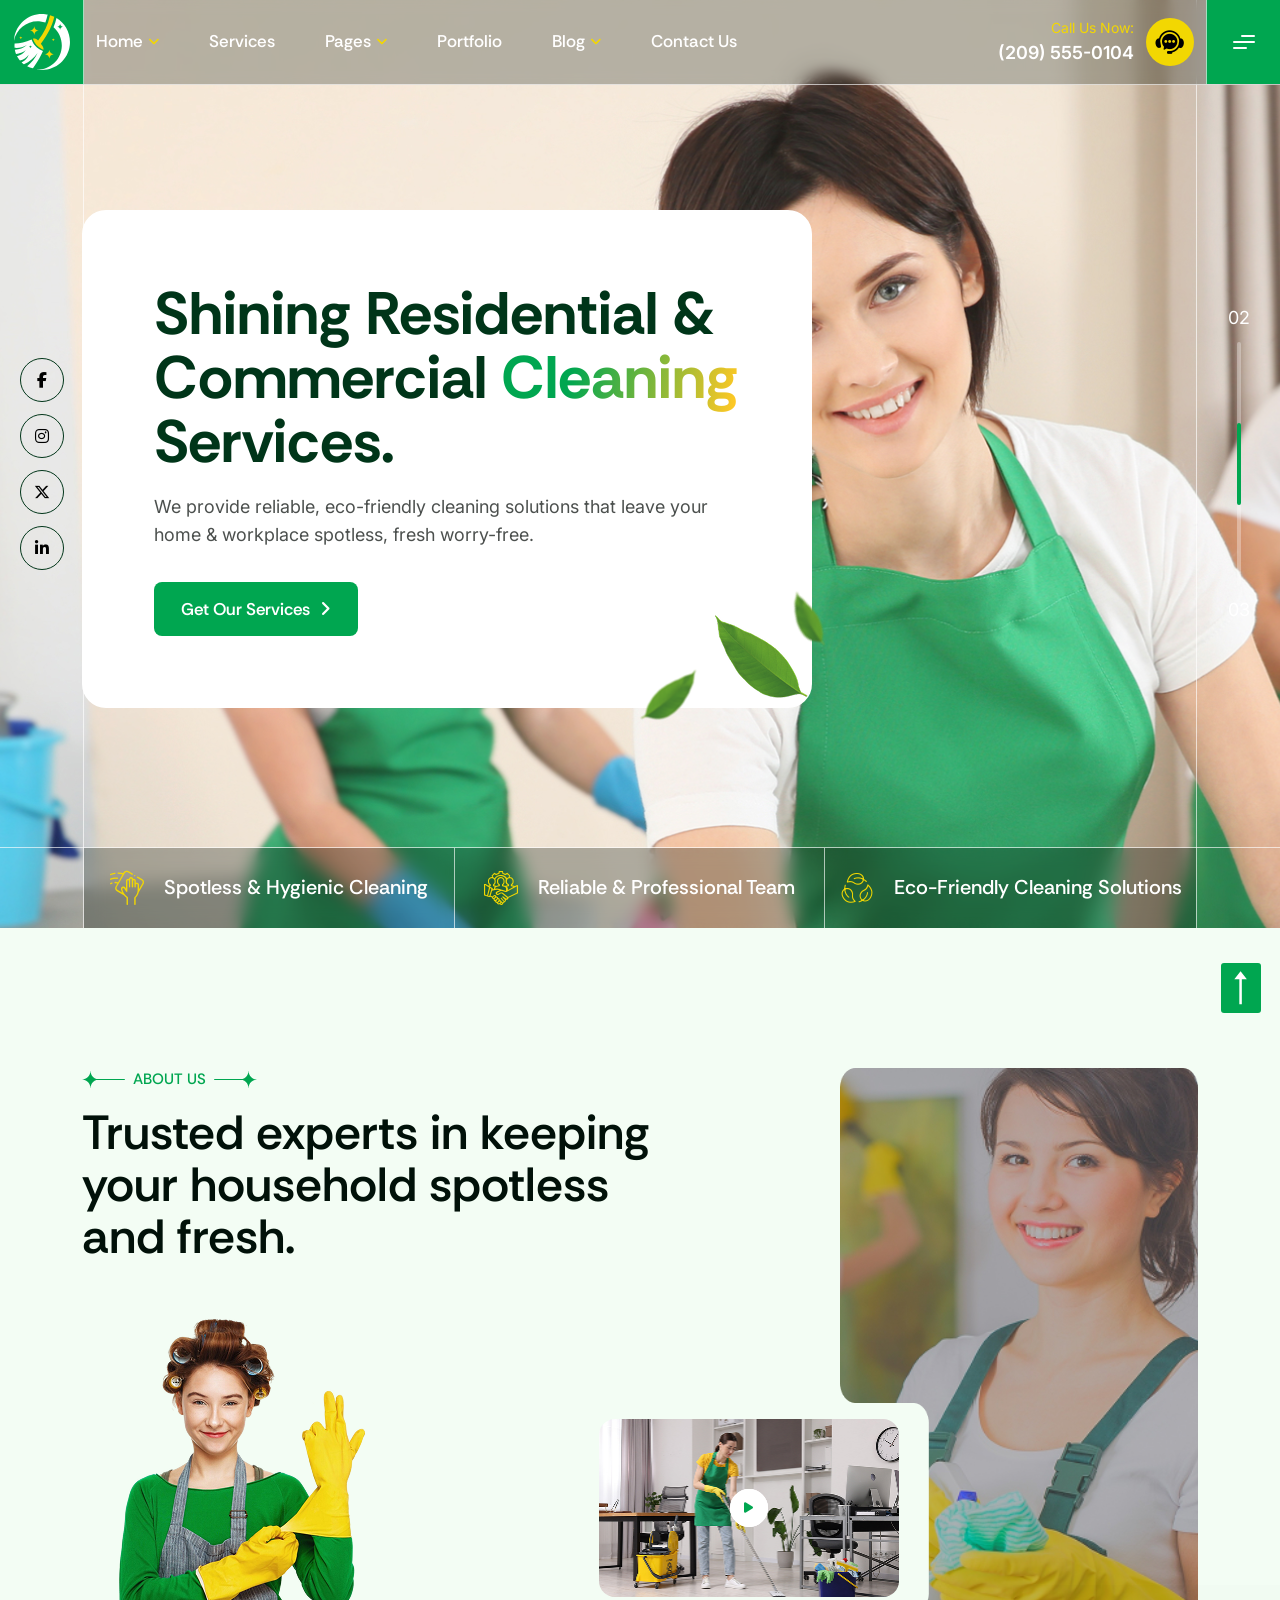
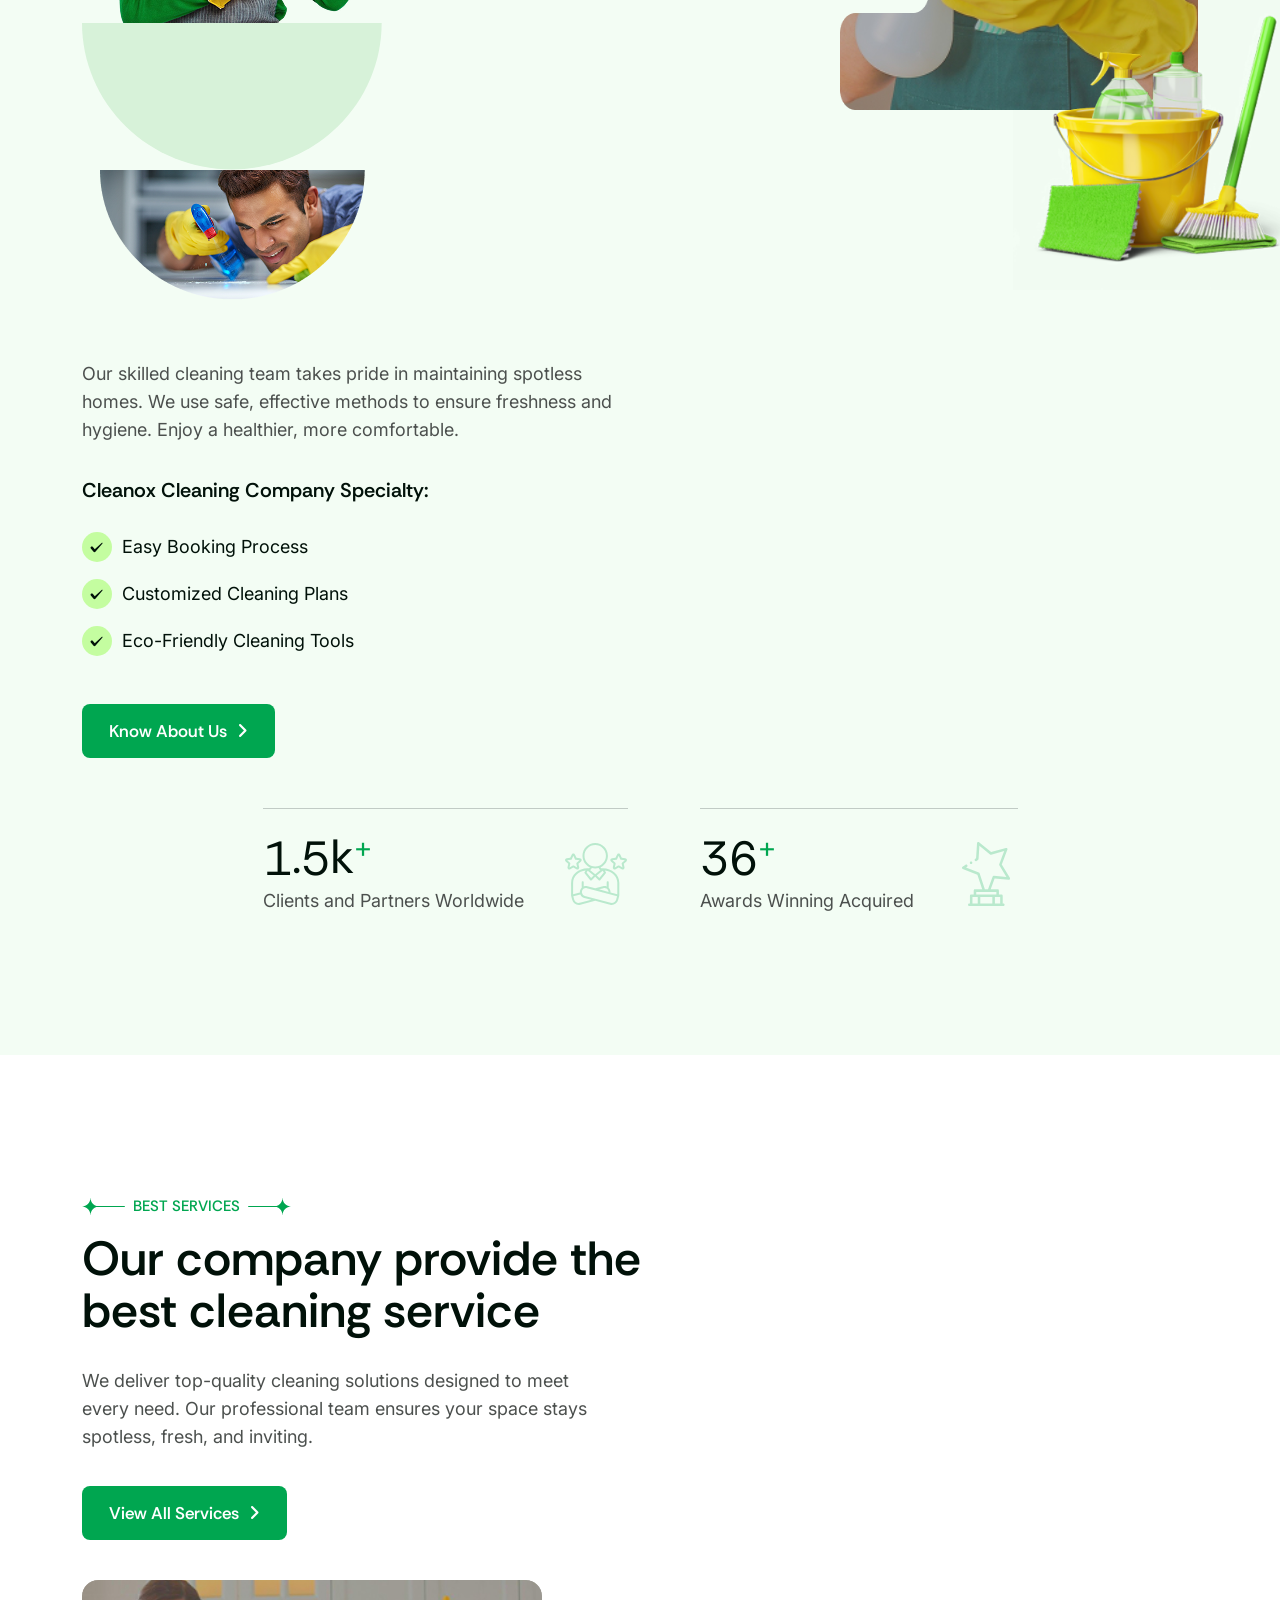
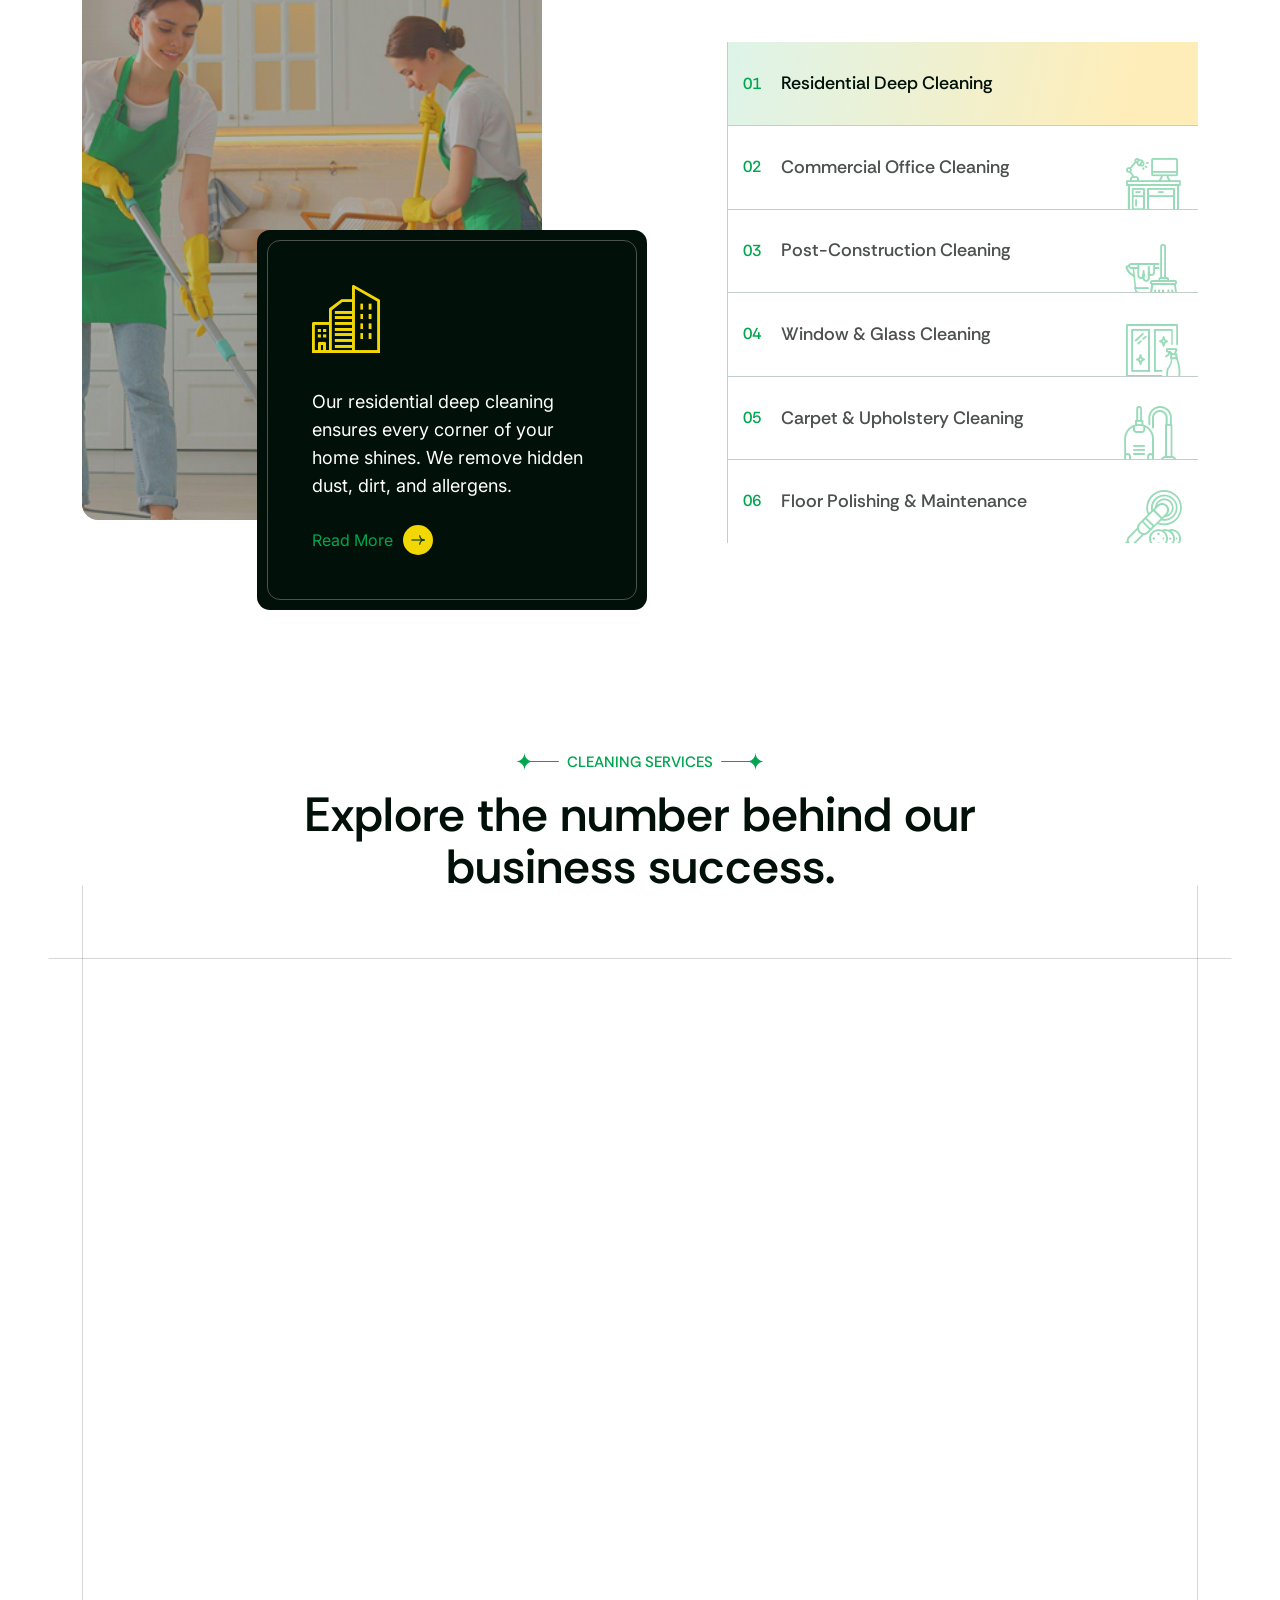
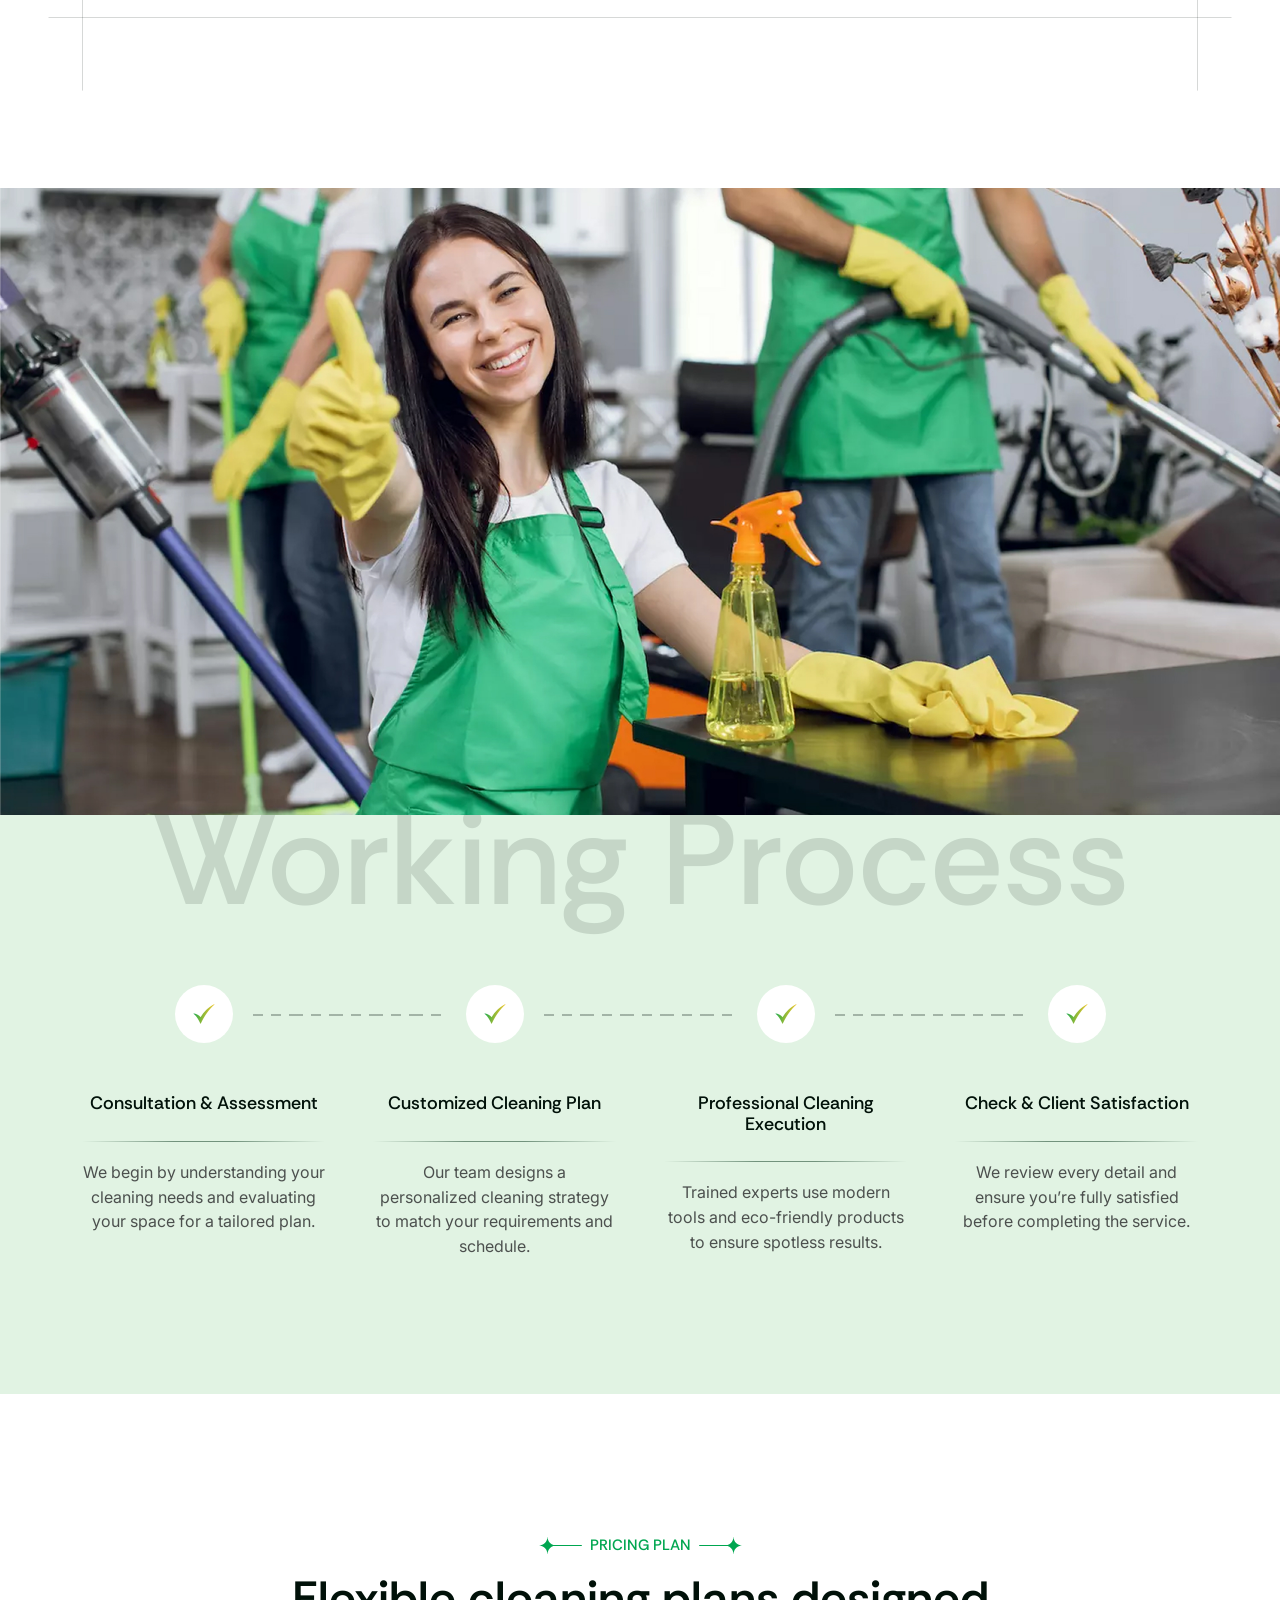
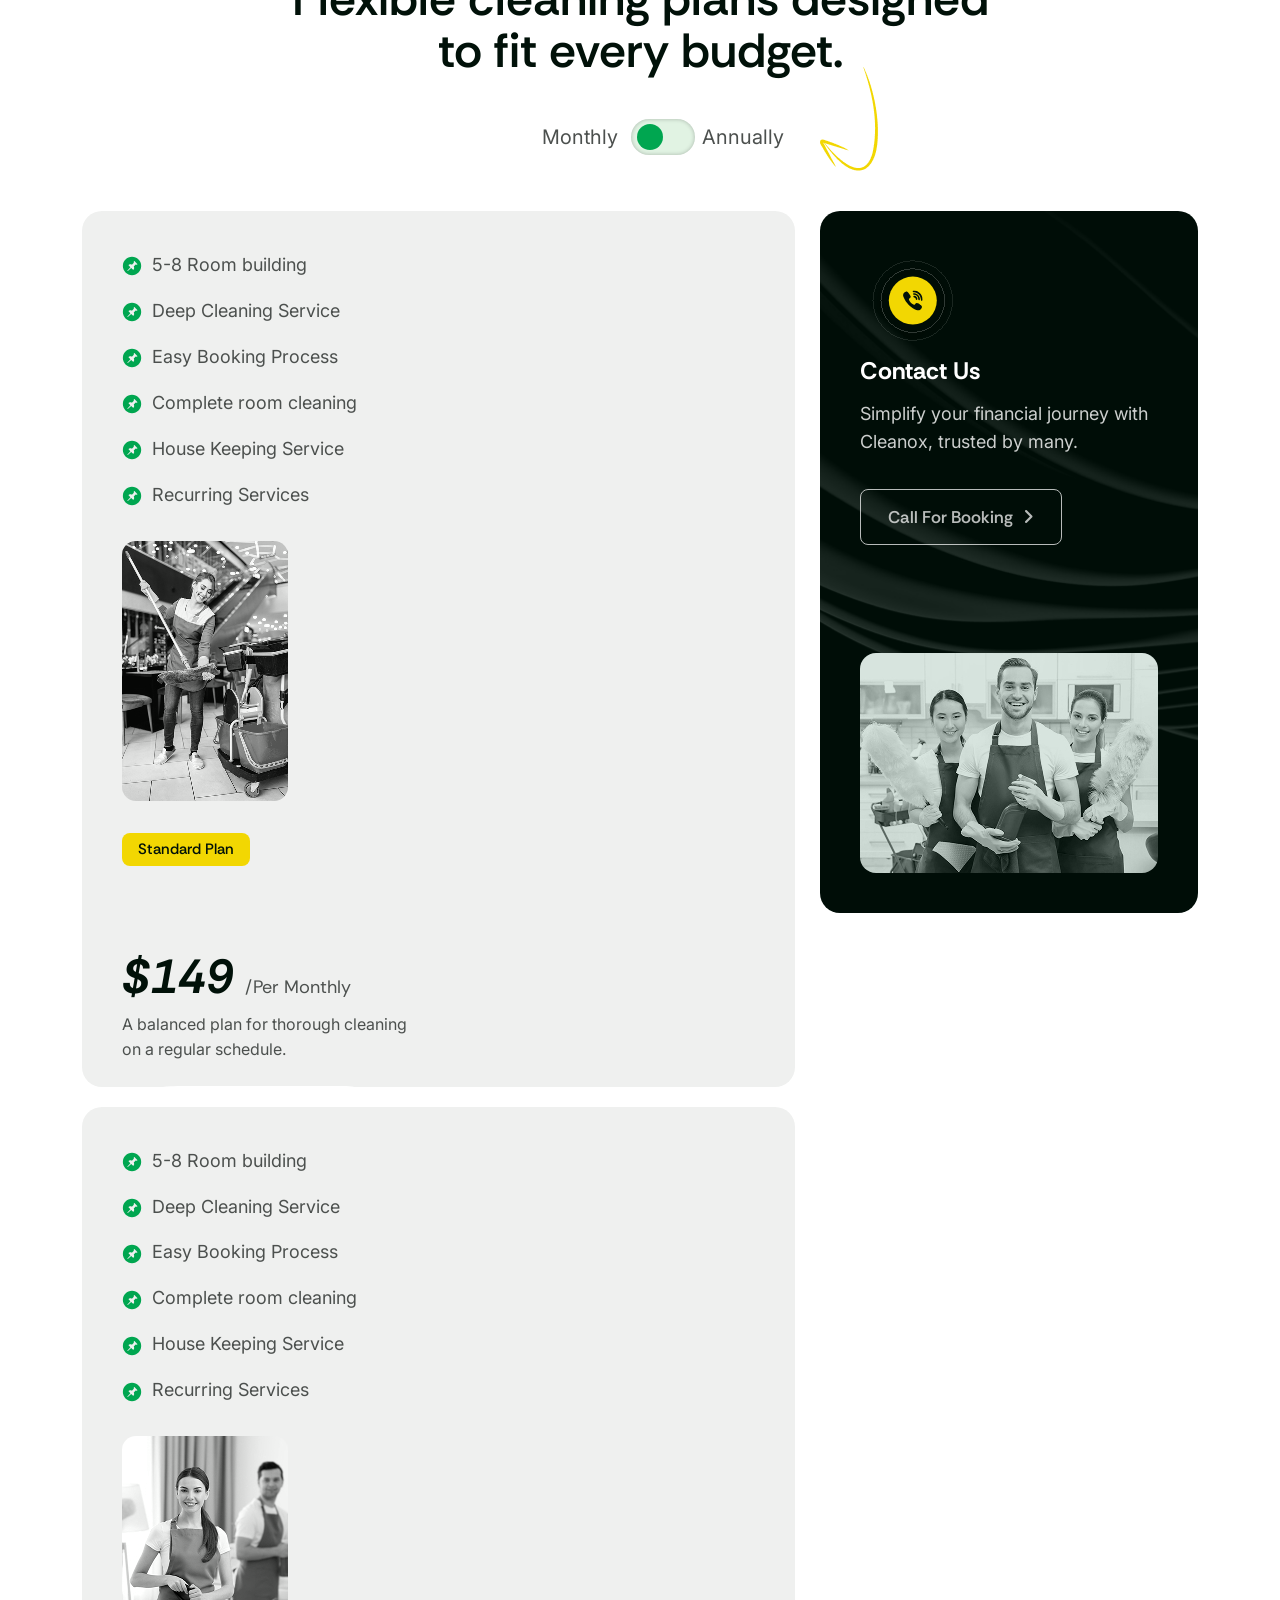
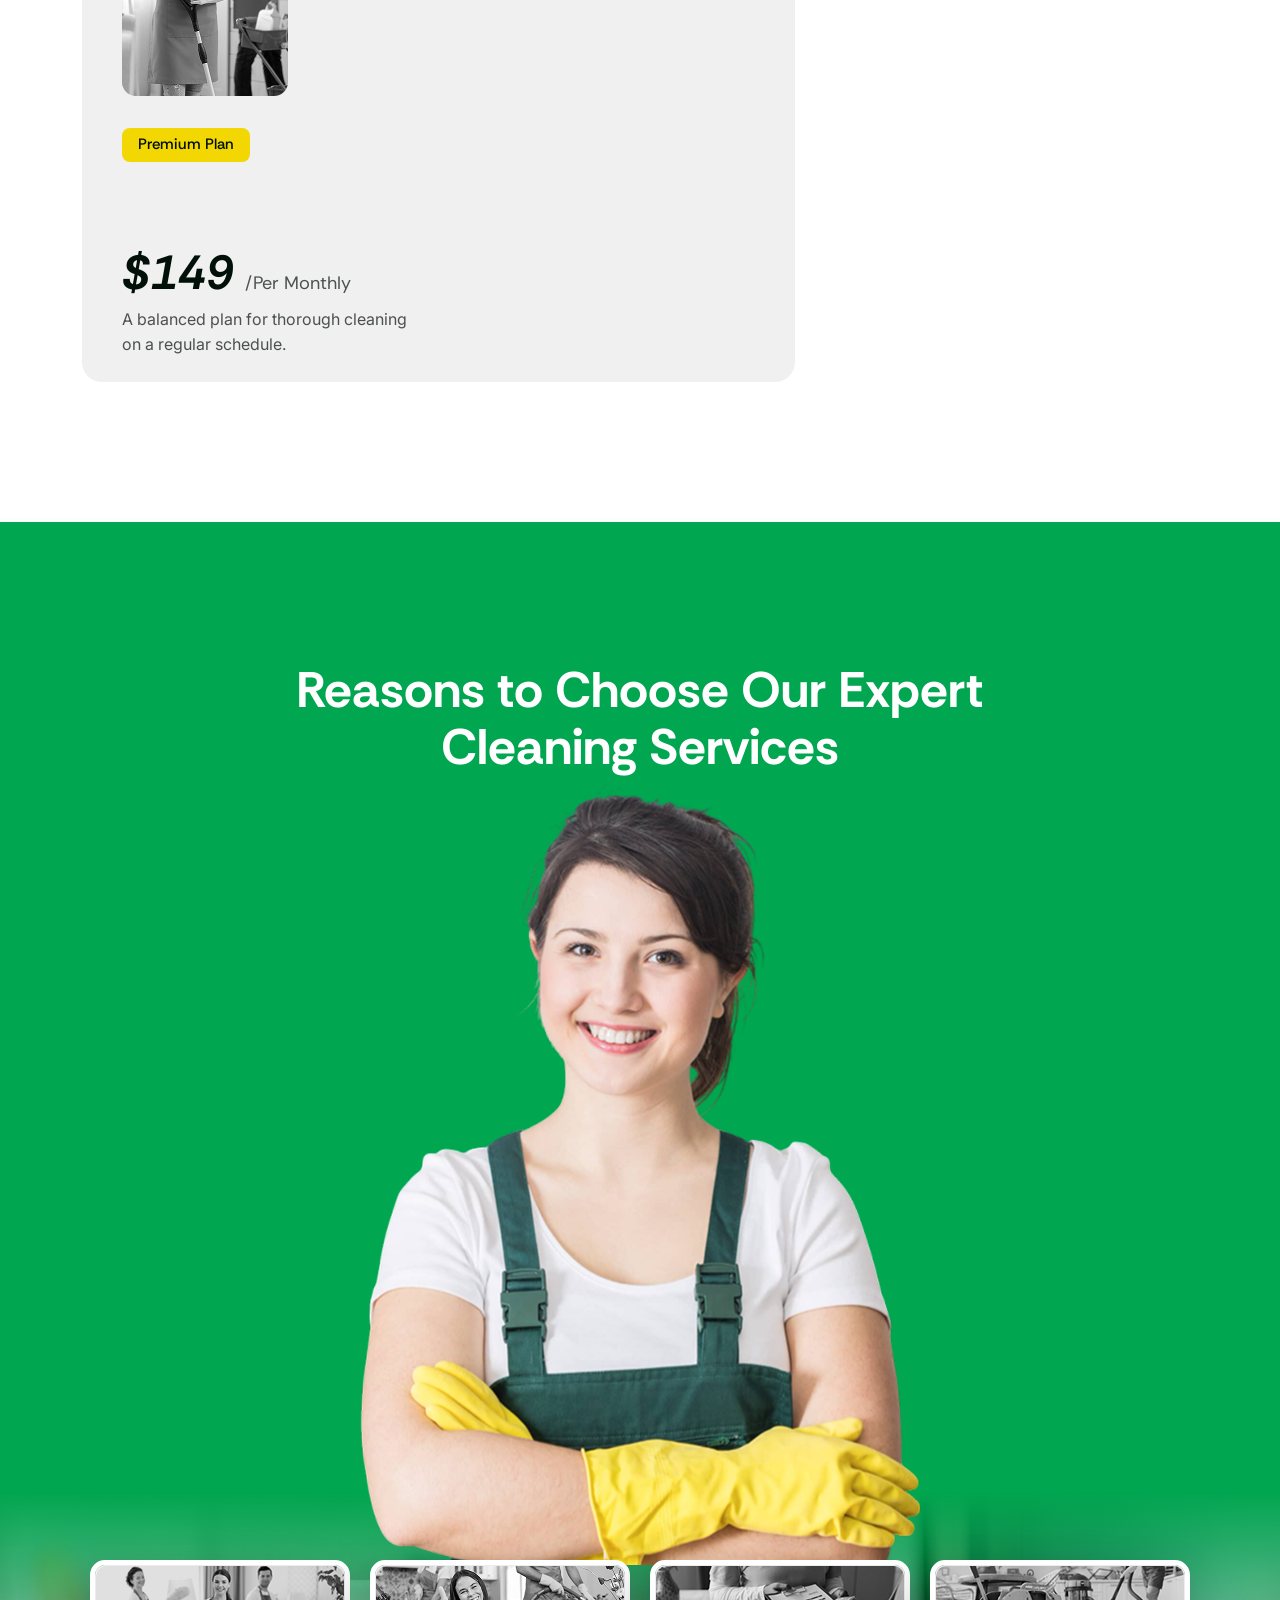
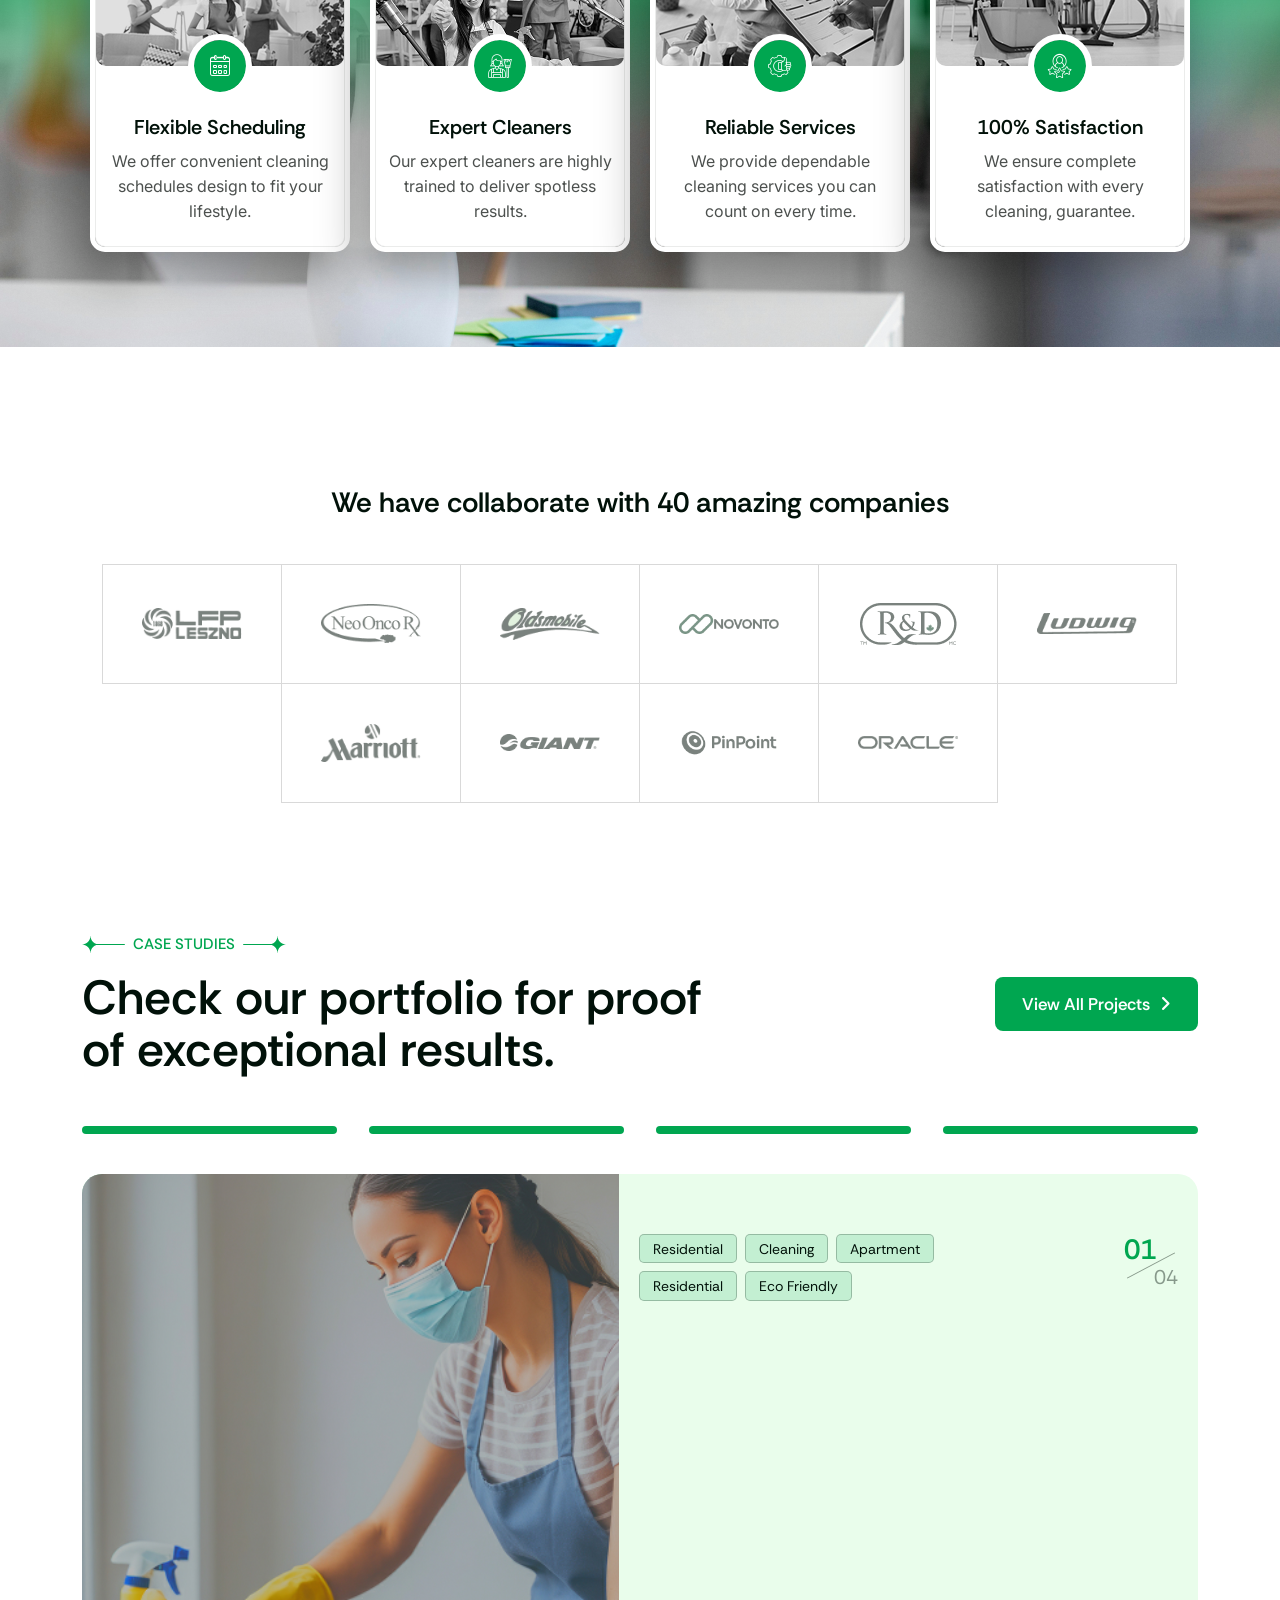
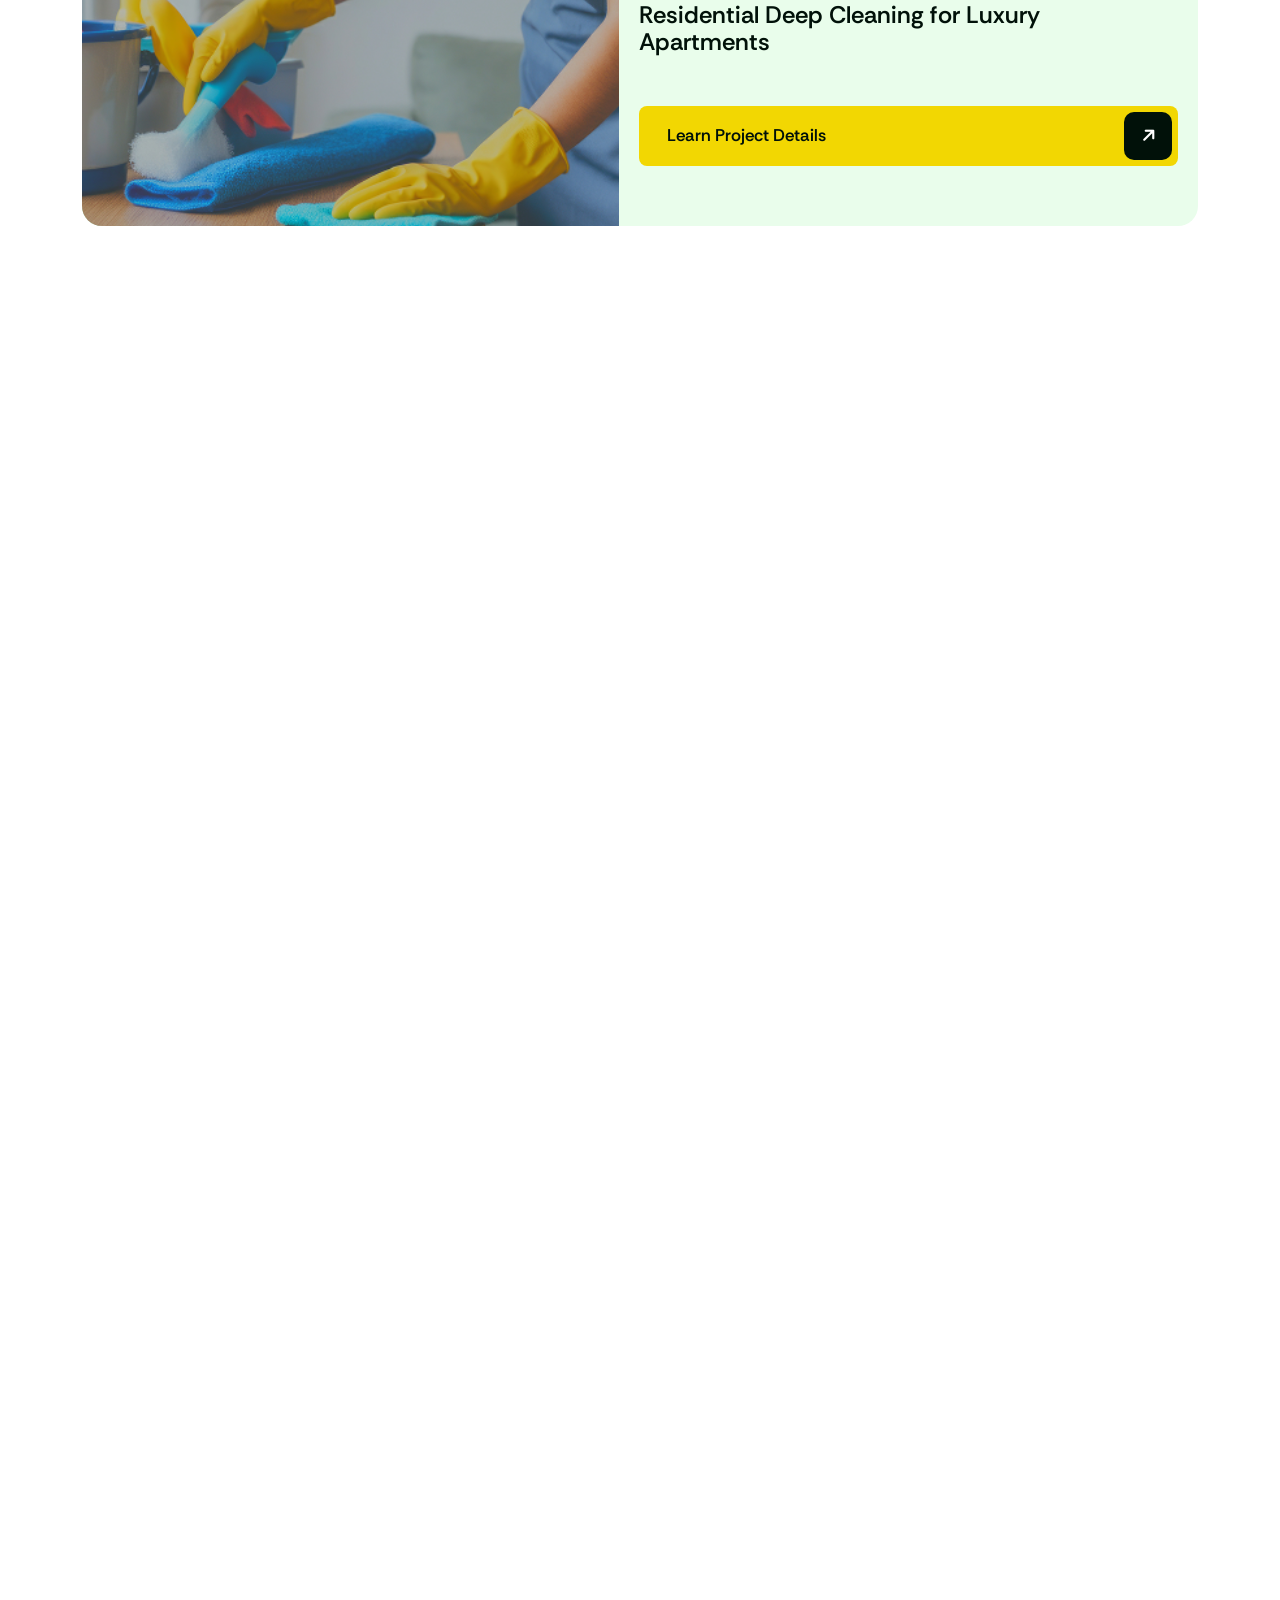
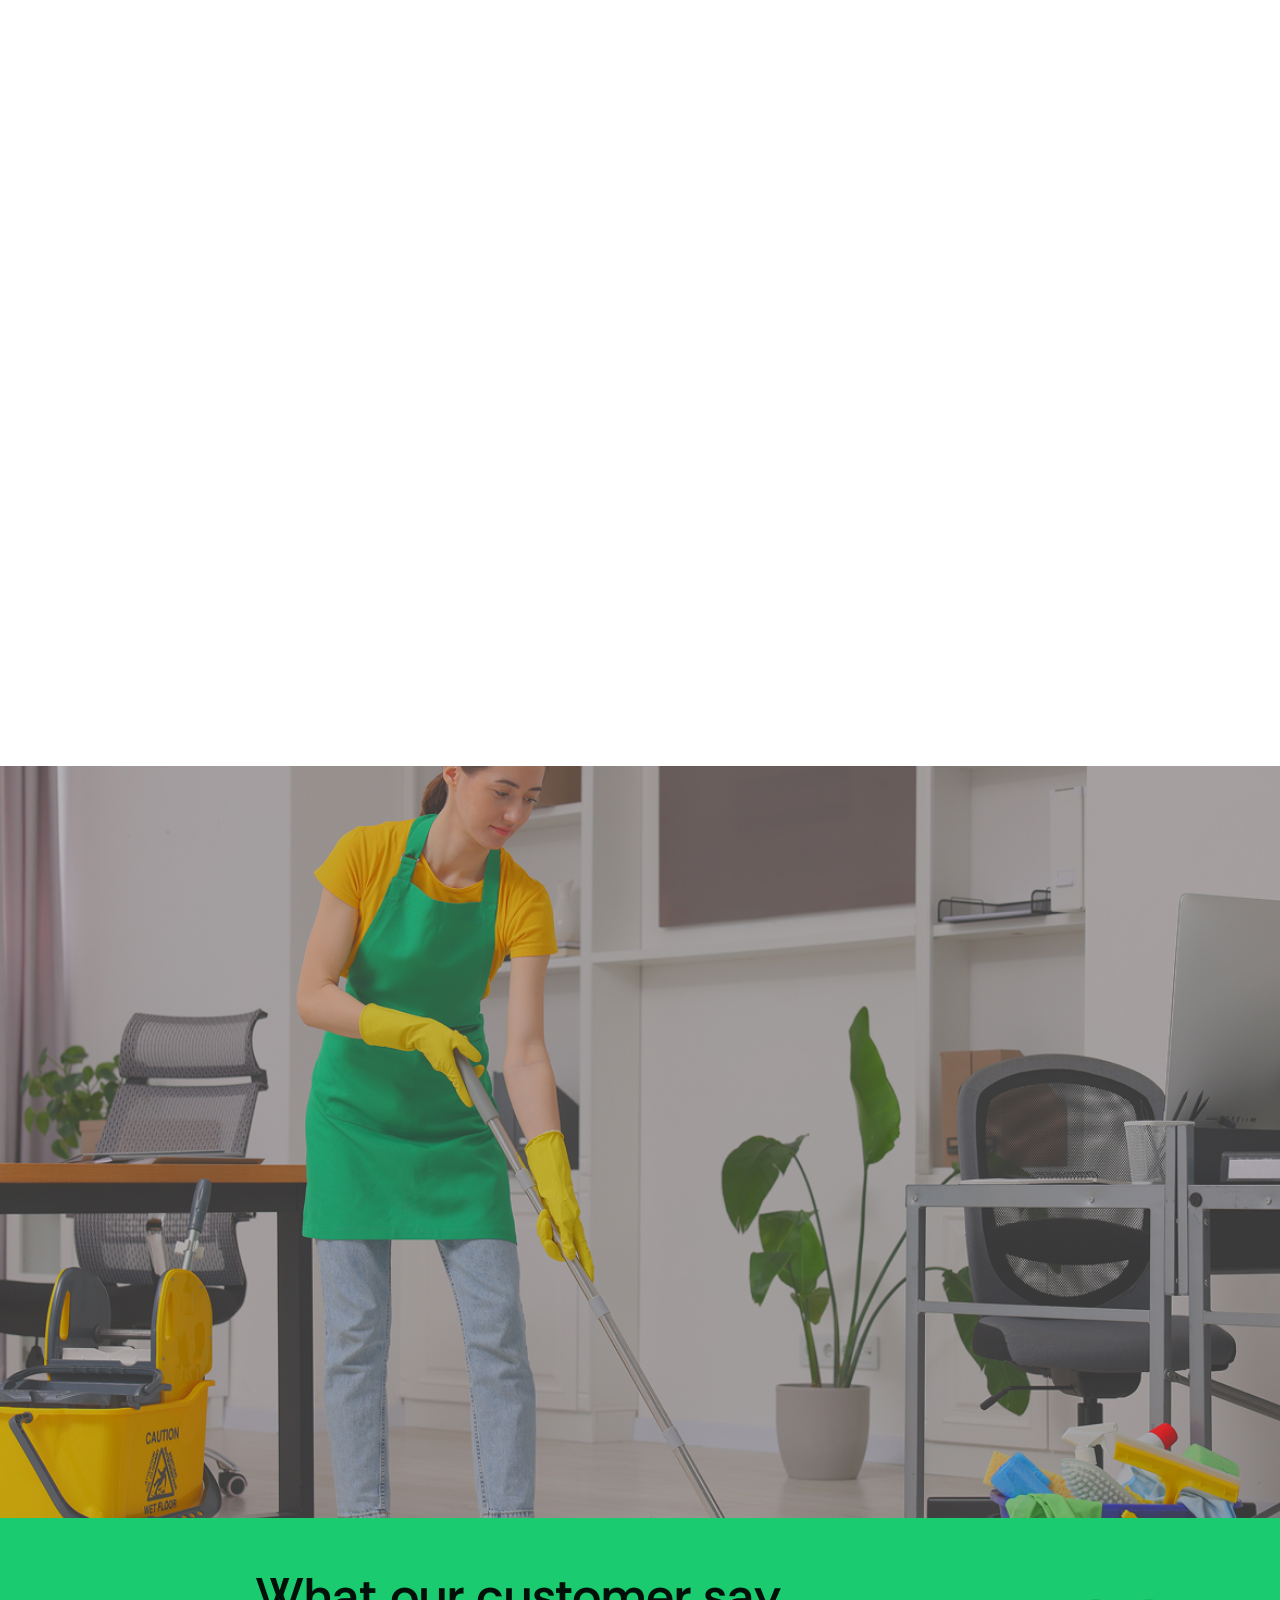
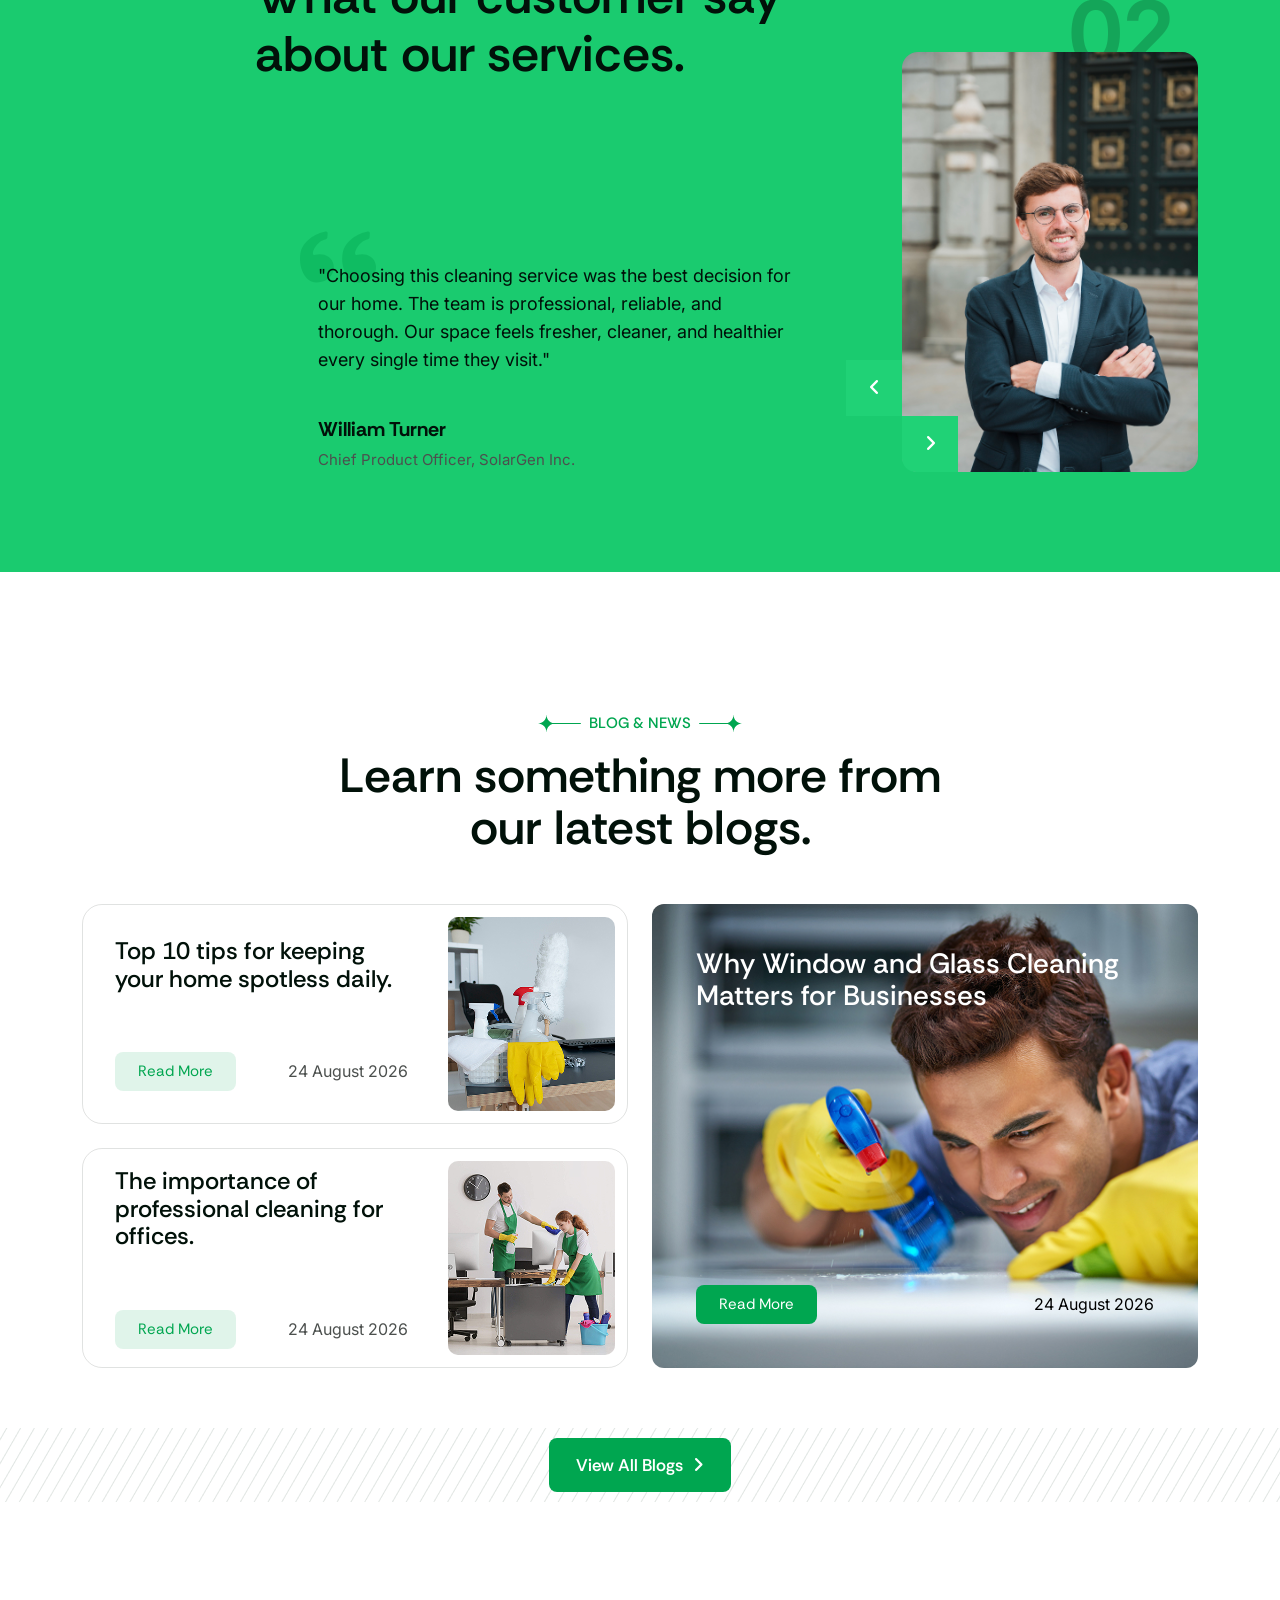
==== commit 50d8b5ff: "home-2-done" ====
--- a/index-2.html
+++ b/index-2.html
@@ -196,7 +196,7 @@
             <!-- hero-start -->
             <section class="cx-hero-2-area wa-fix wa-p-relative">
                 <!-- slider -->
-                <div class="cx-hero-2-slider cx_h2_slider">
+                <div class="cx-hero-2-slider cx_h2_slider_active">
                     <div class="swiper-wrapper">
                         <div class="swiper-slide">
 
@@ -230,7 +230,7 @@
 
                             <div class="cx-hero-2-item">
                                 <div class="cx-hero-2-item-img wa-fix wa-img-cover">
-                                    <img src="assets/img/hero/h2-img-1.jpg" alt="">
+                                    <img src="assets/img/hero/h2-img-2.jpg" alt="">
                                 </div>
                                 <div class="container cx-container-1">
                                     <div class="cx-hero-2-item-content">
@@ -258,7 +258,7 @@
 
                             <div class="cx-hero-2-item">
                                 <div class="cx-hero-2-item-img wa-fix wa-img-cover">
-                                    <img src="assets/img/hero/h2-img-1.jpg" alt="">
+                                    <img src="assets/img/hero/h2-img-3.jpg" alt="">
                                 </div>
                                 <div class="container cx-container-1">
                                     <div class="cx-hero-2-item-content">
@@ -348,53 +348,53 @@
 
                             <!-- section-title -->
                             <div class="cx-about-2-sec-title mb-50">
-                                <h4 class="cx-subtitle-2">
+                                <h4 class="cx-subtitle-2 ">
                                     <img src="assets/img/about/subtitle-2-icon-1.svg" alt="">
-                                    <span class="text">About Us</span>
+                                    <span class="text wa_subtitle_ani_1">About Us</span>
                                     <img src="assets/img/about/subtitle-2-icon-2.svg" alt="">
                                 </h4>
-                                <h2 class="cx-sec-title-2 ">Trusted experts in keeping your household spotless and fresh.</h2>
+                                <h2 class="cx-sec-title-2 wa_title_ani_1">Trusted experts in keeping your household spotless and fresh.</h2>
                             </div>
 
                             <div class="cx-about-2-left-inner">
 
 
                                 <div class="cx-about-2-left-inner-img">
-                                    <div class="img-1">
-                                        <img src="assets/img/about/a2-img-1.png" alt="">
-                                    </div>
-                                    <div class="shape-1">
+                                    <div class="img-1 wa-fix" >
+                                        <img class="wow slideInUp" data-wow-offset="100"  src="assets/img/about/a2-img-1.png" alt="">
+                                    </div>
+                                    <div class="shape-1" >
                                         <svg preserveaspectratio="none" viewBox="0 0 265 130" fill="none" xmlns="http://www.w3.org/2000/svg">
                                             <path d="M264.699 1.52588e-05C264.699 34.3103 250.755 67.2153 225.935 91.4763C201.115 115.737 167.451 129.367 132.35 129.367C97.2483 129.367 63.5847 115.737 38.7643 91.4763C13.9439 67.2153 5.30015e-06 34.3103 0 3.47927e-05L132.35 1.52588e-05H264.699Z" fill="#D7F2D9"/>
                                         </svg>
                                     </div>
-                                    <div class="img-2">
+                                    <div class="img-2 wow fadeInUp2" data-wow-offset="100">
                                         <img src="assets/img/about/a2-img-2.png" alt="">
                                     </div>
                                 </div>
 
 
                                 <div class="cx-about-2-left-inner-content">
-                                    <p class="cx-p-1 disc">Our skilled cleaning team takes pride in maintaining spotless homes. We use safe, effective methods to ensure freshness and hygiene. Enjoy a healthier, more comfortable.</p>
-
-                                    <h3 class="cx-h-2 title">Cleanox Cleaning Company Specialty:</h3>
+                                    <p class="cx-p-1 disc wow fadeInUp2" data-wow-offset="100">Our skilled cleaning team takes pride in maintaining spotless homes. We use safe, effective methods to ensure freshness and hygiene. Enjoy a healthier, more comfortable.</p>
+
+                                    <h3 class="cx-h-2 title wow fadeInUp2" data-wow-offset="100">Cleanox Cleaning Company Specialty:</h3>
 
                                     <ul class="wa-ul features-list">
-                                        <li class="cx-p-1">
+                                        <li class="cx-p-1 wow fadeInUp2" data-wow-offset="100">
                                             <img src="assets/img/about/a2-check-icon.svg" alt="">
                                             Easy Booking Process
                                         </li>
-                                        <li class="cx-p-1">
+                                        <li class="cx-p-1 wow fadeInUp2" data-wow-offset="100">
                                             <img src="assets/img/about/a2-check-icon.svg" alt="">
                                             Customized Cleaning Plans
                                         </li>
-                                        <li class="cx-p-1">
+                                        <li class="cx-p-1 wow fadeInUp2" data-wow-offset="100">
                                             <img src="assets/img/about/a2-check-icon.svg" alt="">
                                             Eco-Friendly Cleaning Tools
                                         </li>
                                     </ul>
 
-                                    <div class="btn-elm">
+                                    <div class="btn-elm wow fadeInUp2" data-wow-offset="100">
                                         <a href="#" aria-label="name" class="cx-pr-btn-1 wa_btn_split has-v2">
                                             <span class="text">Know About Us</span>
                                             <span class="icon">
@@ -409,8 +409,14 @@
 
                         <!-- right -->
                         <div class="cx-about-2-right wa-p-relative">
-                            <div class="cx-about-2-img-2 wa-fix wa-img-cover" data-mask-image="assets/img/about/a2-mask-img.png">
-                                <img src="assets/img/about/a2-img-3.png" alt="">
+                            <div class="cx-about-2-img-2 wa-fix wa-img-cover vy-cover-trigger" data-mask-image="assets/img/about/a2-mask-img.png">
+                                <img class="vy-cover-slice-img" src="assets/img/about/a2-img-3.png" alt="">
+
+                                <div class="vy-cover-ani">
+                                    <div class="vy-cover-slice"></div>
+                                    <div class="vy-cover-slice"></div>
+                                    <div class="vy-cover-slice"></div>
+                                </div>
                             </div>
 
                             <div class="cx-about-2-img-3 wa-fix wa-img-cover">
@@ -424,7 +430,7 @@
                             </div>
 
                             <div class="cx-about-2-img-4 ">
-                                <img src="assets/img/about/a2-img-5.png" alt="">
+                                <img class="wow fadeInRight2" data-wow-offset="100" data-wow-duration="2s" src="assets/img/about/a2-img-5.png" alt="">
                             </div>
                         </div>
                     </div>
@@ -463,17 +469,17 @@
                     <!-- section-title -->
                     <div class="cx-services-2-sec-title ">
                         <div class="left">
-                            <h4 class="cx-subtitle-2">
+                            <h4 class="cx-subtitle-2 ">
                                 <img src="assets/img/about/subtitle-2-icon-1.svg" alt="">
-                                <span class="text">Best Services</span>
+                                <span class="text wa_subtitle_ani_1">Best Services</span>
                                 <img src="assets/img/about/subtitle-2-icon-2.svg" alt="">
                             </h4>
-                            <h2 class="cx-sec-title-2 ">Our company provide the best cleaning service</h2>
+                            <h2 class="cx-sec-title-2 wa_title_ani_1">Our company provide the best cleaning service</h2>
                         </div>
                         <div class="right">
-                            <p class="cx-p-1 sec-disc">We deliver top-quality cleaning solutions designed to meet every need. Our professional team ensures your space stays spotless, fresh, and inviting.</p>
-
-                            <div class="btn-elm">
+                            <p class="cx-p-1 sec-disc wow fadeInRight2" data-wow-offset="100">We deliver top-quality cleaning solutions designed to meet every need. Our professional team ensures your space stays spotless, fresh, and inviting.</p>
+
+                            <div class="btn-elm wow fadeInRight2" data-wow-offset="100">
                                 <a href="#" aria-label="name" class="cx-pr-btn-1 wa_btn_split has-v2">
                                     <span class="text">View All Services</span>
                                     <span class="icon">
@@ -489,8 +495,14 @@
                         <div class="cx-services-2-left">
 
                             <!-- img -->
-                            <div class="cx-services-2-img wa-fix wa-img-cover">
-                                <img src="assets/img/services/s2-img-1.jpg" alt="">
+                            <div class="cx-services-2-img wa-fix wa-img-cover vy-cover-trigger">
+                                <img class="vy-cover-slice-img" src="assets/img/services/s2-img-1.jpg" alt="">
+
+                                <div class="vy-cover-ani">
+                                    <div class="vy-cover-slice"></div>
+                                    <div class="vy-cover-slice"></div>
+                                    <div class="vy-cover-slice"></div>
+                                </div>
                             </div>
 
                             <!-- tabs-pane -->
@@ -590,7 +602,7 @@
                         <ul class="cx-services-2-tabs-btn wa-ul" role="tablist">
 
                             <!-- single-btn -->
-                            <li class="nav-item" role="presentation">
+                            <li class="nav-item wow fadeInUp2" data-wow-offset="100" role="presentation">
                                 <button class="nav-link active cx-h-2" id="home-tab" data-bs-toggle="tab" data-bs-target="#home" type="button" role="tab" aria-controls="home" aria-selected="true">
                                     <span class="number">01</span>
                                     <span class="text">Residential Deep Cleaning</span>
@@ -599,7 +611,7 @@
                                     </span>
                                 </button>
                             </li>
-                            <li class="nav-item" role="presentation">
+                            <li class="nav-item wow fadeInUp2" data-wow-offset="100" role="presentation">
                                 <button class="nav-link cx-h-2" id="profile-tab" data-bs-toggle="tab" data-bs-target="#profile" type="button" role="tab" aria-controls="profile" aria-selected="false">
                                     <span class="number">02</span>
                                     <span class="text">Commercial Office Cleaning</span>
@@ -608,7 +620,7 @@
                                     </span>
                                 </button>
                             </li>
-                            <li class="nav-item" role="presentation">
+                            <li class="nav-item wow fadeInUp2" data-wow-offset="100" role="presentation">
                               <button class="nav-link cx-h-2" id="contact-tab" data-bs-toggle="tab" data-bs-target="#contact" type="button" role="tab" aria-controls="contact" aria-selected="false">
                                     <span class="number">03</span>
                                     <span class="text">Post-Construction Cleaning</span>
@@ -617,7 +629,7 @@
                                     </span>
                               </button>
                             </li>
-                            <li class="nav-item" role="presentation">
+                            <li class="nav-item wow fadeInUp2" data-wow-offset="100" role="presentation">
                               <button class="nav-link cx-h-2" id="contact-tab2" data-bs-toggle="tab" data-bs-target="#contact2" type="button" role="tab" aria-controls="contact2" aria-selected="false">
                                     <span class="number">04</span>
                                     <span class="text">Window & Glass Cleaning</span>
@@ -626,7 +638,7 @@
                                     </span>
                               </button>
                             </li>
-                            <li class="nav-item" role="presentation">
+                            <li class="nav-item wow fadeInUp2" data-wow-offset="100" role="presentation">
                               <button class="nav-link cx-h-2" id="contact-tab3" data-bs-toggle="tab" data-bs-target="#contact3" type="button" role="tab" aria-controls="contact3" aria-selected="false">
                                     <span class="number">05</span>
                                     <span class="text">Carpet & Upholstery Cleaning</span>
@@ -635,7 +647,7 @@
                                     </span>
                               </button>
                             </li>
-                            <li class="nav-item" role="presentation">
+                            <li class="nav-item wow fadeInUp2" data-wow-offset="100" role="presentation">
                               <button class="nav-link cx-h-2" id="contact-tab4" data-bs-toggle="tab" data-bs-target="#contact4" type="button" role="tab" aria-controls="contact4" aria-selected="false">
                                     <span class="number">06</span>
                                     <span class="text">Floor Polishing & Maintenance</span>
@@ -656,12 +668,12 @@
 
                     <!-- section-title -->
                     <div class="cx-trust-2-sec-title text-center mb-65">
-                        <h4 class="cx-subtitle-2">
+                        <h4 class="cx-subtitle-2 ">
                             <img src="assets/img/about/subtitle-2-icon-1.svg" alt="">
-                            <span class="text">Cleaning services</span>
+                            <span class="text wa_subtitle_ani_1">Cleaning services</span>
                             <img src="assets/img/about/subtitle-2-icon-2.svg" alt="">
                         </h4>
-                        <h2 class="cx-sec-title-2 ">Explore the number behind our <br> business success.</h2>
+                        <h2 class="cx-sec-title-2 wa_title_ani_1">Explore the number behind our <br> business success.</h2>
                     </div>
 
                     <div class="cx-trust-2-wrap wa-p-relative">
@@ -706,10 +718,10 @@
             <!-- step-start -->
             <section class="cx-step-2-area pb-135">
                 <div class="cx-step-2-img wa-img-cover wa-fix">
-                    <img src="assets/img/step/s2-img-1.jpg" alt="">
+                    <img class="wa_parallax_img" src="assets/img/step/s2-img-1.jpg" alt="">
                 </div>
                 <div class="container cx-container-1">
-                    <h4 class="cx-h-2 cx-step-2-sec-title">Working Process</h4>
+                    <h4 class="cx-h-2 cx-step-2-sec-title wow slideInDown">Working Process</h4>
 
                     <div class="cx-step-2-wrap">
 
@@ -762,12 +774,12 @@
             <section class="cx-price-2-area pt-140 pb-140 wa-fix">
                 <div class="container cx-container-1">
                     <div class="cx-trust-2-sec-title text-center mb-35">
-                        <h4 class="cx-subtitle-2">
+                        <h4 class="cx-subtitle-2 ">
                             <img src="assets/img/about/subtitle-2-icon-1.svg" alt="">
-                            <span class="text">Pricing plan</span>
+                            <span class="text wa_subtitle_ani_1">Pricing plan</span>
                             <img src="assets/img/about/subtitle-2-icon-2.svg" alt="">
                         </h4>
-                        <h2 class="cx-sec-title-2 ">Flexible cleaning plans designed <br> to fit every budget.</h2>
+                        <h2 class="cx-sec-title-2 wa_title_ani_1">Flexible cleaning plans designed <br> to fit every budget.</h2>
                     </div>
 
 
@@ -796,7 +808,7 @@
                                 <div class="cx-price-2-card">
 
                                     <!-- single-card -->
-                                    <div class="cx-price-2-card-single">
+                                    <div class="cx-price-2-card-single wow fadeInUp2" data-wow-offset="100">
                                         
                                         <div class="left-content">
                                             <h5 class="cx-h-2 plan-name">Standard Plan</h5>
@@ -862,7 +874,7 @@
                                     </div>
 
                                     <!-- single-card -->
-                                    <div class="cx-price-2-card-single">
+                                    <div class="cx-price-2-card-single wow fadeInUp2" data-wow-offset="100">
 
                                         <div class="left-content">
                                             <h5 class="cx-h-2 plan-name">Premium Plan</h5>
@@ -933,7 +945,7 @@
                                 <div class="cx-price-2-card">
 
                                     <!-- single-card -->
-                                    <div class="cx-price-2-card-single">
+                                    <div class="cx-price-2-card-single ">
                                         
                                         <div class="left-content">
                                             <h5 class="cx-h-2 plan-name">Standard Plan</h5>
@@ -997,7 +1009,7 @@
                                     </div>
 
                                     <!-- single-card -->
-                                    <div class="cx-price-2-card-single">
+                                    <div class="cx-price-2-card-single ">
 
                                         <div class="left-content">
                                             <h5 class="cx-h-2 plan-name">Premium Plan</h5>
@@ -1066,13 +1078,13 @@
 
                         <!-- contact -->
                         <div class="cx-price-2-contact wa-bg-default" data-background="assets/img/price/p2-contact-bg.png">
-                            <div class="icon-elm">
+                            <div class="icon-elm wow fadeInUp2" data-wow-offset="100">
                                 <img src="assets/img/price/p2-phone-icon.svg" alt="">
                             </div>
-                            <h5 class="cx-h-2 title">Contact Us</h5>
-                            <p class="cx-p-1 disc">Simplify your financial journey with Cleanox, trusted by many.</p>
-
-                            <div class="btn-elm">
+                            <h5 class="cx-h-2 title wow fadeInUp2" data-wow-offset="100">Contact Us</h5>
+                            <p class="cx-p-1 disc wow fadeInUp2" data-wow-offset="100">Simplify your financial journey with Cleanox, trusted by many.</p>
+
+                            <div class="btn-elm wow fadeInUp2" data-wow-offset="100">
                                 <a href="#" aria-label="name" class="cx-pr-btn-1 wa_btn_split has-v2">
                                     <span class="text">Call For Booking</span>
                                     <span class="icon">
@@ -1081,7 +1093,7 @@
                                 </a>
                             </div>
 
-                            <div class="img-elm wa-fix wa-img-cover">
+                            <div class="img-elm wa-fix wa-img-cover wow fadeInUp2" data-wow-offset="100">
                                 <img src="assets/img/price/p2-img-3.jpg" alt="">
                             </div>
                         </div>
@@ -1100,7 +1112,7 @@
                 <div class="container cx-container-1">
                     <div class="cx-solutions-2-wrap">
                         <!-- section-title -->
-                        <h3 class="cx-solutions-2-sec-title cx-h-2">Reasons to Choose Our Expert <br> Cleaning Services</h3>
+                        <h3 class="cx-solutions-2-sec-title cx-h-2 wa_title_ani_1">Reasons to Choose Our Expert <br> Cleaning Services</h3>
 
                         <!-- man-img -->
                         <div class="cx-solutions-2-man-img">
@@ -1199,34 +1211,34 @@
                     <h5 class="cx-h-2 cx-client-2-sec-title">We have collaborate with 40 amazing companies</h5>
 
                     <div class="cx-client-2-wrap">
-                        <div class="cx-client-2-item border-right-bottom">
+                        <div class="cx-client-2-item border-right-bottom wow fadeInRight2" data-wow-offset="100" data-wow-delay=".1s">
                             <img src="assets/img/client/c1-logo-1.png" alt="">
                         </div>
-                        <div class="cx-client-2-item border-right-bottom">
+                        <div class="cx-client-2-item border-right-bottom wow fadeInRight2" data-wow-offset="100" data-wow-delay=".2s">
                             <img src="assets/img/client/c1-logo-2.png" alt="">
                         </div>
-                        <div class="cx-client-2-item border-right-bottom">
+                        <div class="cx-client-2-item border-right-bottom wow fadeInRight2" data-wow-offset="100" data-wow-delay=".3s">
                             <img src="assets/img/client/c1-logo-3.png" alt="">
                         </div>
-                        <div class="cx-client-2-item border-right-bottom">
+                        <div class="cx-client-2-item border-right-bottom wow fadeInRight2" data-wow-offset="100" data-wow-delay=".4s">
                             <img src="assets/img/client/c1-logo-4.png" alt="">
                         </div>
-                        <div class="cx-client-2-item border-bottom">
+                        <div class="cx-client-2-item border-bottom wow fadeInRight2" data-wow-offset="100" data-wow-delay=".5s">
                             <img src="assets/img/client/c1-logo-5.png" alt="">
                         </div>
-                        <div class="cx-client-2-item border-right">
+                        <div class="cx-client-2-item border-right wow fadeInLeft2" data-wow-offset="100" data-wow-delay=".5s">
                             <img src="assets/img/client/c1-logo-6.png" alt="">
                         </div>
-                        <div class="cx-client-2-item border-right">
+                        <div class="cx-client-2-item border-right wow fadeInLeft2" data-wow-offset="100" data-wow-delay=".4s">
                             <img src="assets/img/client/c1-logo-7.png" alt="">
                         </div>
-                        <div class="cx-client-2-item border-right">
+                        <div class="cx-client-2-item border-right wow fadeInLeft2" data-wow-offset="100" data-wow-delay=".3s">
                             <img src="assets/img/client/c1-logo-8.png" alt="">
                         </div>
-                        <div class="cx-client-2-item border-right">
+                        <div class="cx-client-2-item border-right wow fadeInLeft2" data-wow-offset="100" data-wow-delay=".2s">
                             <img src="assets/img/client/c1-logo-9.png" alt="">
                         </div>
-                        <div class="cx-client-2-item">
+                        <div class="cx-client-2-item wow fadeInLeft2" data-wow-offset="100" data-wow-delay=".1s">
                             <img src="assets/img/client/c1-logo-10.png" alt="">
                         </div>
                     </div>
@@ -1235,21 +1247,21 @@
             <!-- client-end -->
 
             <!-- projects-start -->
-            <section class="cx-projects-2-area pt-130">
+            <section class="cx-projects-2-area pt-130 pb-140">
                 <div class="container cx-container-1">
 
 
                     <!-- section-title -->
                     <div class="cx-projects-2-sec-title mb-50">
                         <div class="left">
-                            <h4 class="cx-subtitle-2">
+                            <h4 class="cx-subtitle-2 ">
                                 <img src="assets/img/about/subtitle-2-icon-1.svg" alt="">
-                                <span class="text">Case studies</span>
+                                <span class="text wa_subtitle_ani_1">Case studies</span>
                                 <img src="assets/img/about/subtitle-2-icon-2.svg" alt="">
                             </h4>
-                            <h2 class="cx-sec-title-2 ">Check our portfolio for proof of exceptional results.</h2>
-                        </div>
-                        <div class="btn-elm">
+                            <h2 class="cx-sec-title-2 wa_title_ani_1">Check our portfolio for proof of exceptional results.</h2>
+                        </div>
+                        <div class="btn-elm wow fadeInRight2" data-wow-offset="100">
                             <a href="#" aria-label="name" class="cx-pr-btn-1 wa_btn_split has-v2">
                                 <span class="text">View All Projects</span>
                                 <span class="icon">
@@ -1275,8 +1287,13 @@
 
                                 <!-- single-card -->
                                 <div class="cx-projects-2-item-card-single">
-                                    <div class="img-elm wa-fix wa-img-cover">
-                                        <img src="assets/img/projects/p2-img-1.jpg" alt="">
+                                    <div class="img-elm wa-fix wa-img-cover vy-cover-trigger">
+                                        <img class="vy-cover-slice-img" src="assets/img/projects/p2-img-1.jpg" alt="">
+                                        <div class="vy-cover-ani">
+                                            <div class="vy-cover-slice"></div>
+                                            <div class="vy-cover-slice"></div>
+                                            <div class="vy-cover-slice"></div>
+                                        </div>
                                     </div>
                                     <div class="content-wrap">
                                         <div class="tags-x-number">
@@ -1293,7 +1310,7 @@
                                                 <h5 class="cx-h-2 text-elm">04</h5>
                                             </div>
                                         </div>
-                                        <h3 class="cx-h-2 title">
+                                        <h3 class="cx-h-2 title hover-border">
                                             <a href="#" aria-label="name">Residential Deep Cleaning for Luxury Apartments</a>
                                         </h3>
                                         <div class="btn-elm">
@@ -1421,18 +1438,24 @@
 
             <!-- testimonial-start -->
             <section class="cx-testimonial-2-area wa-fix wa-p-relative pb-100">
-                <div class="cx-testimonial-2-bg-img wa-fix wa-img-cover">
-                    <img src="assets/img/testimonial/t2-img-1.jpg" alt="">
+                <div class="cx-testimonial-2-bg-img wa-fix wa-img-cover vy-cover-trigger">
+                    <img class="vy-cover-slice-img" src="assets/img/testimonial/t2-img-1.jpg" alt="">
+                    
+                    <div class="vy-cover-ani">
+                        <div class="vy-cover-slice"></div>
+                        <div class="vy-cover-slice"></div>
+                        <div class="vy-cover-slice"></div>
+                    </div>
                 </div>
                 <div class="cx-testimonial-2-bg-clr"></div>
 
                 <div class="container cx-container-1">
-                    <h4 class="cx-h-2 cx-testimonial-2-sec-title">What our customer say <br> about our services.</h4>
-
-                    <div class="cx-testimonial-2-wrap">
+                    <h4 class="cx-h-2 cx-testimonial-2-sec-title wa_title_ani_1">What our customer say <br> about our services.</h4>
+
+                    <div class="cx-testimonial-2-wrap wa-p-relative">
 
                         <!-- content-slider -->
-                        <div class="cx-testimonial-2-slider-content">
+                        <div class="cx-testimonial-2-slider-content cx_t2_slider_content wa-fix">
                             <div class="swiper-wrapper">
                                 <div class="swiper-slide">
                                     <div class="cx-testimonial-2-slider-content-item">
@@ -1445,11 +1468,33 @@
                                         <p class="cx-p-1 disc">Chief Product Officer, SolarGen Inc.</p>
                                     </div>
                                 </div>
+                                <div class="swiper-slide">
+                                    <div class="cx-testimonial-2-slider-content-item">
+                                        <div class="quote-icon">
+                                            <img src="assets/img/testimonial/quote-2.svg" alt="">
+                                        </div>
+                                        <p class="cx-p-1 comment">"Choosing this cleaning service was the best decision for our home. The team is professional, reliable, and thorough. Our space feels fresher, cleaner, and healthier every single time they visit."</p>
+
+                                        <h5 class="cx-h-2 title">William Turner</h5>
+                                        <p class="cx-p-1 disc">Chief Product Officer, SolarGen Inc.</p>
+                                    </div>
+                                </div>
+                                <div class="swiper-slide">
+                                    <div class="cx-testimonial-2-slider-content-item">
+                                        <div class="quote-icon">
+                                            <img src="assets/img/testimonial/quote-2.svg" alt="">
+                                        </div>
+                                        <p class="cx-p-1 comment">"Choosing this cleaning service was the best decision for our home. The team is professional, reliable, and thorough. Our space feels fresher, cleaner, and healthier every single time they visit."</p>
+
+                                        <h5 class="cx-h-2 title">William Turner</h5>
+                                        <p class="cx-p-1 disc">Chief Product Officer, SolarGen Inc.</p>
+                                    </div>
+                                </div>
                             </div>
                         </div>
 
                         <!-- content-slider -->
-                        <div class="cx-testimonial-2-slider-img">
+                        <div class="cx-testimonial-2-slider-img wa-fix cx_t2_slider_img">
                             <div class="swiper-wrapper">
                                 <div class="swiper-slide">
                                     <div class="cx-testimonial-2-slider-img-single text-right">
@@ -1459,49 +1504,280 @@
                                         </div>
                                     </div>
                                 </div>
+                                <div class="swiper-slide">
+                                    <div class="cx-testimonial-2-slider-img-single text-right">
+                                        <div class="cx-h-2 number">02</div>
+                                        <div class="main-img wa-fix wa-img-cover">
+                                            <img src="assets/img/testimonial/t2-item-img-2.jpg" alt="">
+                                        </div>
+                                    </div>
+                                </div>
+                                <div class="swiper-slide">
+                                    <div class="cx-testimonial-2-slider-img-single text-right">
+                                        <div class="cx-h-2 number">03</div>
+                                        <div class="main-img wa-fix wa-img-cover">
+                                            <img src="assets/img/testimonial/t2-item-img-3.jpg" alt="">
+                                        </div>
+                                    </div>
+                                </div>
+                            </div>
+                        </div>
+
+                        <!-- slider-btn -->
+                        <div class="cx-testimonial-2-slider-btn">
+                            <div class="single-btn cx_t2_slider_prev">
+                                <i class="fa-solid fa-angle-left"></i>
+                            </div>
+                            <div class="single-btn cx_t2_slider_next">
+                                <i class="fa-solid fa-angle-right"></i>
                             </div>
                         </div>
 
                     </div>
                 </div>
             </section>
-
             <!-- testimonial-end -->
-            <br>
-            <br>
-            <br>
-            <br>
-            <br>
-            <br>
-            <br>
-            <br>
-            <br>
-            <br>
-            <br>
-            <br>
-            <br>
-            <br>
-            <br>
-            <br>
-            <br>
-            <br>
-            <br>
-            <br>
-            <br>
-            <br>
-            <br>
-            <br>
-            <br>
-            <br>
-            <br>
-            <br>
-            <br>
-            <br>
-            <br>
-            <br>
-            <br>
-            <br>
-
+
+            <!-- blog-start -->
+            <section class="cx-blog-2-area pt-140">
+                <div class="container cx-container-1">
+
+                    <div class="cx-blog-2-sec-title text-center mb-50">
+                        <h4 class="cx-subtitle-2 ">
+                            <img src="assets/img/about/subtitle-2-icon-1.svg" alt="">
+                            <span class="text wa_subtitle_ani_1">Blog & news</span>
+                            <img src="assets/img/about/subtitle-2-icon-2.svg" alt="">
+                        </h4>
+                        <h2 class="cx-sec-title-2 wa_title_ani_1">Learn something more from <br> our latest blogs.</h2>
+                    </div>
+
+                    <div class="cx-blog-2-wrap mb-60">
+                        <!-- left -->
+                        <div class="cx-blog-2-left">
+
+                            <!-- single-blog -->
+                            <div class="cx-blog-2-item wow fadeInUp2" data-wow-offset="100">
+                                <div class="content-wrap">
+                                    <h4 class="cx-h-2 title hover-border">
+                                        <a href="#" aria-label="name">Top 10 tips for keeping your home spotless daily.</a>
+                                    </h4>
+                                    <div class="btn-x-date">
+                                        <a href="#" aria-label="name" class="cx-pr-btn-1 wa_btn_split has-v2">
+                                            <span class="text">Read More</span>
+                                        </a>
+                                        <p class="cx-p-1 date">24 August 2026</p>
+                                    </div>
+                                </div>
+                                <div class="img-elm wa-fix wa-img-cover">
+                                    <img src="assets/img/blog/b2-img-1.jpg" alt="">
+                                </div>
+                            </div>
+
+                            <!-- single-blog -->
+                            <div class="cx-blog-2-item wow fadeInUp2" data-wow-offset="100">
+                                <div class="content-wrap">
+                                    <h4 class="cx-h-2 title hover-border">
+                                        <a href="#" aria-label="name">The importance of professional cleaning for offices.</a>
+                                    </h4>
+                                    <div class="btn-x-date">
+                                        <a href="#" aria-label="name" class="cx-pr-btn-1 wa_btn_split has-v2">
+                                            <span class="text">Read More</span>
+                                        </a>
+                                        <p class="cx-p-1 date">24 August 2026</p>
+                                    </div>
+                                </div>
+                                <div class="img-elm wa-fix wa-img-cover">
+                                    <img src="assets/img/blog/b2-img-2.jpg" alt="">
+                                </div>
+                            </div>
+
+                        </div>
+
+                        <!-- single-blog -->
+                        <div class="cx-blog-2-item-2">
+                            <div class="content-wrap">
+                                <h4 class="cx-h-2 title hover-border">
+                                    <a href="#" aria-label="name">Why Window and Glass Cleaning Matters for Businesses</a>
+                                </h4>
+                                <div class="btn-x-date">
+                                    <a href="#" aria-label="name" class="cx-pr-btn-1 wa_btn_split has-v2">
+                                        <span class="text">Read More</span>
+                                    </a>
+                                    <p class="cx-p-1 date">24 August 2026</p>
+                                </div>
+                            </div>
+                            <div class="img-elm wa-fix wa-img-cover">
+                                <img src="assets/img/blog/b2-img-3.jpg" alt="">
+                            </div>
+                        </div>
+                    </div>
+
+
+                </div>
+
+                <div class="cx-blog-2-all-btn" data-background="assets/img/blog/b1-line-shape.png">
+                    <a href="#" aria-label="name" class="cx-pr-btn-1 wa_btn_split has-v2">
+                        <span class="text">View All Blogs</span>
+                        <span class="icon">
+                            <i class="fa-solid fa-angle-right"></i>
+                        </span>
+                    </a>
+                </div>
+            </section>
+            <!-- blog-end -->
+
+            <!-- cta-start -->
+            <section class="cx-cta-2-area wa-p-relative pt-140">
+                <div class="cx-cta-2-bg-img wa-fix wa-img-cover vy-cover-trigger">
+                    <img class="vy-cover-slice-img" src="assets/img/cta/cta2-img-1.png" alt="">
+
+                    <div class="vy-cover-ani">
+                        <div class="vy-cover-slice"></div>
+                        <div class="vy-cover-slice"></div>
+                        <div class="vy-cover-slice"></div>
+                    </div>
+                </div>
+                <div class="container cx-container-1">
+                    <div class="cx-cta-2-content">
+                        <h2 class="cx-sec-title-2 wa_title_ani_1">Safe Cleaning <span>Care for a Healthier Tomorrow.</span></h2>
+                        <p class="cx-p-1 disc">We provide safe, eco-friendly cleaning care designed to protect your health while ensuring spotless, refreshing spaces.</p>
+                        <div class="btn-elm">
+                            <a href="#" aria-label="name" class="cx-pr-btn-1 wa_btn_split has-v2">
+                                <span class="text">Let’s Chat</span>
+                                <span class="icon">
+                                    <img src="assets/img/cta/c2-icon-1.svg" alt="">
+                                </span>
+                            </a>
+                        </div>
+                    </div>
+                </div>
+            </section>
+            <!-- cta-end -->
+
+            <!-- footer-start -->
+            <footer class="cx-footer-2-area wa-p-relative wa-fix pt-140">
+                <div class="cx-footer-2-bg-img wa-fix wa-img-cover">
+                    <img src="assets/img/footer/f2-bg-img.png" alt="">
+                </div>
+                <div class="container cx-container-1 mb-130">
+                    <div class="cx-footer-2-wrap">
+
+                        <!-- single-widget -->
+                        <div class="cx-footer-2-widget">
+                            <div class="cx-footer-2-logo">
+                                <a href="index-2.html" aria-label="name">
+                                    <img src="assets/img/logo/logo-2.svg" alt="">
+                                </a>
+                            </div>
+                        </div>
+
+                        <!-- single-widget -->
+                        <div class="cx-footer-2-widget hover-border">
+                            <h5 class="cx-footer-2-widget-title cx-p-1 ">Useful Pages</h5>
+                            <ul>
+                                <li>
+                                    <a href="#" aria-label="name">Home</a>
+                                </li>
+                                <li>
+                                    <a href="#" aria-label="name">About</a>
+                                </li>
+                                <li>
+                                    <a href="#" aria-label="name">Services</a>
+                                </li>
+                                <li>
+                                    <a href="#" aria-label="name">Portfolio</a>
+                                </li>
+                                <li>
+                                    <a href="#" aria-label="name">Blog</a>
+                                </li>
+                                <li>
+                                    <a href="#" aria-label="name">Contact</a>
+                                </li>
+                            </ul>
+                        </div>
+
+                        <!-- single-widget -->
+                        <div class="cx-footer-2-widget hover-border">
+                            <h5 class="cx-footer-2-widget-title cx-p-1">Our Services</h5>
+                            <ul>
+                                <li>
+                                    <a href="#" aria-label="name">Residential Deep Cleaning</a>
+                                </li>
+                                <li>
+                                    <a href="#" aria-label="name">Commercial Office Cleaning</a>
+                                </li>
+                                <li>
+                                    <a href="#" aria-label="name">Post-Construction Cleaning</a>
+                                </li>
+                                <li>
+                                    <a href="#" aria-label="name">Window & Glass Cleaning</a>
+                                </li>
+                                <li>
+                                    <a href="#" aria-label="name">Carpet & Upholstery Cleaning</a>
+                                </li>
+                                <li>
+                                    <a href="#" aria-label="name">Floor Polishing & Maintenance</a>
+                                </li>
+                            </ul>
+                        </div>
+
+                        <!-- single-widget -->
+                        <div class="cx-footer-2-widget">
+                            <div class="cx-footer-2-contact">
+                                <div class="cx-footer-2-contact-number hover-border">
+                                    <div class="icon-elm">
+                                        <img src="assets/img/footer/f2-phone.svg" alt="">
+                                    </div>
+                                    <p class="cx-p-1 title">Have any questions? <br>
+                                        Free: <a href="#">+44 7522 549710</a></p>
+                                </div>
+
+                                <a href="#" class="cx-p-1 cx-footer-2-contact-join ">
+                                    <b>Join Us</b> to shape the future <i class="fa-solid fa-arrow-right"></i>
+                                </a>
+                            </div>
+                        </div>
+
+                        <!-- single-widget -->
+                        <div class="cx-footer-2-widget">
+                            <div class="cx-footer-2-social">
+                                <a href="#" class="link-elm">
+                                    <i class="fa-brands fa-facebook-f"></i>
+                                </a>
+                                <a href="#" class="link-elm">
+                                    <i class="fa-brands fa-linkedin-in"></i>
+                                </a>
+                                <a href="#" class="link-elm">
+                                    <i class="fa-brands fa-x-twitter"></i>
+                                </a>
+                                <a href="#" class="link-elm">
+                                    <i class="fa-brands fa-instagram"></i>
+                                </a>
+                            </div>
+                        </div>
+
+                    </div>
+                </div>
+                <div class="cx-footer-2-marquee wa-fix" data-background="assets/img/footer/f2-bg-noise.png">
+                    <div class="wa_marquee d-block" data-speed="40">
+                        <div class="cx-footer-2-marquee-wrap">
+                            <h5 class="cx-h-2 text-elm">
+                                LET'S <span>GET</span> IN <span>TOUCH</span> 🤟
+                            </h5>
+                            <h5 class="cx-h-2 text-elm">
+                                LET'S <span>GET</span> IN <span>TOUCH</span> 🤟
+                            </h5>
+                            <h5 class="cx-h-2 text-elm">
+                                LET'S <span>GET</span> IN <span>TOUCH</span> 🤟
+                            </h5>
+                        </div>
+                    </div>
+                </div>
+                <div class="container cx-container-1">
+                    <p class="cx-footer-2-copyright cx-p-1">©<span class="wa_current_year"></span> , <a href="#">Cleanox</a> All Rights Reserved.</p>
+                </div>
+            </footer>
+            <!-- footer-end -->
 
             <!-- offcanvas-start -->
             <div class="wa-offcanvas-area   offcanvas_box_active lenis lenis-smooth">
@@ -1715,6 +1991,7 @@
         <script src="assets/js/appear.js"></script>
         <script src="assets/js/cursor.js"></script>
         <script src="assets/js/ScrollTrigger.min.js"></script>
+        <script src="assets/js/pixi.min.js"></script>
         <script src="assets/js/main-common.js"></script>
         <script src="assets/js/main.js"></script>
         
--- a/assets/css/main.css
+++ b/assets/css/main.css
@@ -2457,6 +2457,82 @@
   animation-name: backInDown2;
 }
 
+@-webkit-keyframes bounce2 {
+  0%, 20%, 50%, 80%, 100% {
+    -webkit-transform: translateY(0);
+    transform: translateY(0);
+  }
+  40% {
+    -webkit-transform: translateY(-15px);
+    transform: translateY(-15px);
+  }
+  60% {
+    -webkit-transform: translateY(-7px);
+    transform: translateY(-7px);
+  }
+}
+@keyframes bounce2 {
+  0%, 20%, 50%, 80%, 100% {
+    -webkit-transform: translateY(0);
+    -ms-transform: translateY(0);
+    transform: translateY(0);
+  }
+  40% {
+    -webkit-transform: translateY(-15px);
+    -ms-transform: translateY(-15px);
+    transform: translateY(-15px);
+  }
+  60% {
+    -webkit-transform: translateY(-7px);
+    -ms-transform: translateY(-7px);
+    transform: translateY(-7px);
+  }
+}
+.bounce2 {
+  -webkit-animation-name: bounce2;
+  animation-name: bounce2;
+}
+
+@-webkit-keyframes backInUp2 {
+  0% {
+    -webkit-transform: translateY(100px) scale(0.7);
+    transform: translateY(100px) scale(0.7);
+    opacity: 0.7;
+  }
+  80% {
+    -webkit-transform: translateY(0px) scale(0.7);
+    transform: translateY(0px) scale(0.7);
+    opacity: 0.7;
+  }
+  100% {
+    -webkit-transform: scale(1);
+    transform: scale(1);
+    opacity: 1;
+  }
+}
+@keyframes backInUp2 {
+  0% {
+    -webkit-transform: translateY(100px) scale(0.7);
+    transform: translateY(100px) scale(0.7);
+    opacity: 0.7;
+  }
+  80% {
+    -webkit-transform: translateY(0px) scale(0.7);
+    transform: translateY(0px) scale(0.7);
+    opacity: 0.7;
+  }
+  100% {
+    -webkit-transform: scale(1);
+    transform: scale(1);
+    opacity: 1;
+  }
+}
+.animate__backInUp2 {
+  -webkit-animation-name: backInUp2;
+  animation-name: backInUp2;
+  animation-duration: 600ms;
+}
+
 /* 
     wow-plus-end
 */
@@ -2886,6 +2962,9 @@
 .cx-header-2-support .link-elm:hover {
   color: var(--cx-clr-sd-1);
 }
+.cx-header-2-support:hover .icon-elm {
+  animation: bounce2 1s;
+}
 
 .cx-main-navigation:is(.has-header-2) ul li a {
   color: #fff;
@@ -3194,6 +3273,9 @@
   font-size: 34px;
   color: var(--cx-clr-sd-1);
 }
+.cx-hero-2-features-title:hover i {
+  animation: bounce2 1s;
+}
 .cx-hero-2-pagination {
   position: absolute;
   right: 0;
@@ -3235,6 +3317,37 @@
 .cx-hero-2-pagination .cx_h2_slider_pagination span:is(.swiper-pagination-bullet-active) {
   background-color: var(--cx-clr-pr-1);
 }
+.cx-hero-2-slider .swiper-wrapper .swiper-slide .cx-hero-2-item-img img {
+  opacity: 0;
+  transition: 1s;
+}
+.cx-hero-2-slider .swiper-wrapper .swiper-slide .cx-hero-2-item-content {
+  transform: translateX(100px);
+  transition: 1s var(--cx-cube-1);
+  opacity: 0;
+  transition-delay: 0s;
+}
+.cx-hero-2-slider .swiper-wrapper .swiper-slide:is(.swiper-slide-active) .cx-hero-2-item-img img {
+  opacity: 1;
+  transition-delay: 0.3s;
+}
+.cx-hero-2-slider .swiper-wrapper .swiper-slide:is(.swiper-slide-active) .cx-hero-2-item-content {
+  transform: translateX(0px);
+  opacity: 1;
+  transition-delay: 0.4s;
+}
+.cx-hero-2-slider .swiper-wrapper .swiper-slide:is(.swiper-slide-active) .cx-hero-2-item-content .title {
+  animation: fadeInRight2 1s backwards;
+  animation-delay: 0.6s;
+}
+.cx-hero-2-slider .swiper-wrapper .swiper-slide:is(.swiper-slide-active) .cx-hero-2-item-content .disc {
+  animation: fadeInRight2 1s backwards;
+  animation-delay: 0.9s;
+}
+.cx-hero-2-slider .swiper-wrapper .swiper-slide:is(.swiper-slide-active) .cx-hero-2-item-content .btn-elm {
+  animation: fadeInRight2 1s backwards;
+  animation-delay: 1.2s;
+}
 
 /* 
     hero-2-end
@@ -3773,6 +3886,9 @@
   font-size: 30px;
   color: var(--cx-clr-pr-1);
   transform: translateY(-15px);
+}
+.cx-about-2-counter-box:hover .icon-elm {
+  animation: bounce2 1s;
 }
 
 /* 
@@ -3934,6 +4050,7 @@
 .cx-client-2-item img {
   opacity: 52%;
   max-width: 100px;
+  transition: 0.3s;
 }
 @media (min-width: 1800px), only screen and (min-width: 1600px) and (max-width: 1799px), only screen and (min-width: 1400px) and (max-width: 1599px) {
   .cx-client-2-item:is(.border-right-bottom) {
@@ -3945,6 +4062,10 @@
   .cx-client-2-item:is(.border-right) {
     border-right: 1px solid #D9D9D9;
   }
+}
+.cx-client-2-item:hover img {
+  opacity: 1;
+  animation: bounce2 1s;
 }
 
 /* 
@@ -4972,11 +5093,15 @@
   font-size: 40px;
   max-width: 470px;
   margin-top: auto;
+  transition: 0.5s var(--cx-cube-1);
 }
 @media only screen and (min-width: 1200px) and (max-width: 1399px), only screen and (min-width: 992px) and (max-width: 1199px), only screen and (min-width: 768px) and (max-width: 991px), (max-width: 767px) {
   .cx-projects-2-item-card-single .title {
     font-size: 24px;
   }
+}
+.cx-projects-2-item-card-single .title:hover {
+  color: var(--cx-clr-pr-1);
 }
 .cx-projects-2-item-card-single .cx-pr-btn-1 {
   padding: 6px;
@@ -5183,6 +5308,11 @@
 .cx-testimonial-2-area {
   padding-top: 275px;
 }
+@media only screen and (min-width: 1200px) and (max-width: 1399px), only screen and (min-width: 992px) and (max-width: 1199px), only screen and (min-width: 768px) and (max-width: 991px), (max-width: 767px) {
+  .cx-testimonial-2-area {
+    padding-top: 0px;
+  }
+}
 .cx-testimonial-2-bg-img {
   position: absolute;
   top: 0;
@@ -5191,6 +5321,12 @@
   z-index: -2;
   height: 100%;
 }
+@media only screen and (min-width: 1200px) and (max-width: 1399px), only screen and (min-width: 992px) and (max-width: 1199px), only screen and (min-width: 768px) and (max-width: 991px), (max-width: 767px) {
+  .cx-testimonial-2-bg-img {
+    position: unset;
+    margin-bottom: 50px;
+  }
+}
 .cx-testimonial-2-bg-clr {
   background-color: #35F08F;
   position: absolute;
@@ -5200,6 +5336,17 @@
   height: 745px;
   z-index: -1;
 }
+@media only screen and (min-width: 1600px) and (max-width: 1799px), only screen and (min-width: 1400px) and (max-width: 1599px) {
+  .cx-testimonial-2-bg-clr {
+    width: 76%;
+  }
+}
+@media only screen and (min-width: 1200px) and (max-width: 1399px), only screen and (min-width: 992px) and (max-width: 1199px), only screen and (min-width: 768px) and (max-width: 991px), (max-width: 767px) {
+  .cx-testimonial-2-bg-clr {
+    width: 100%;
+    height: 100%;
+  }
+}
 .cx-testimonial-2-sec-title {
   font-size: 60px;
   max-width: 943px;
@@ -5234,11 +5381,29 @@
   display: flex;
   margin-right: -236px;
   justify-content: end;
-  max-width: 880px;
+  max-width: 900px;
   margin-left: auto;
   align-items: end;
   gap: 105px;
   margin-top: -100px;
+}
+@media only screen and (min-width: 1600px) and (max-width: 1799px), only screen and (min-width: 1400px) and (max-width: 1599px), only screen and (min-width: 1200px) and (max-width: 1399px), only screen and (min-width: 992px) and (max-width: 1199px) {
+  .cx-testimonial-2-wrap {
+    margin-right: 0px;
+  }
+}
+@media only screen and (min-width: 768px) and (max-width: 991px) {
+  .cx-testimonial-2-wrap {
+    margin-right: 0px;
+    margin-top: 50px;
+  }
+}
+@media (max-width: 767px) {
+  .cx-testimonial-2-wrap {
+    margin-right: 0px;
+    margin-top: 50px;
+    flex-wrap: wrap;
+  }
 }
 .cx-testimonial-2-slider-img {
   width: 100%;
@@ -5262,7 +5427,8 @@
   z-index: 1;
 }
 .cx-testimonial-2-slider-content {
-  margin-bottom: 50px;
+  padding-left: 20px;
+  padding-top: 35px;
 }
 .cx-testimonial-2-slider-content-item {
   position: relative;
@@ -5283,6 +5449,41 @@
   top: -45px;
   left: -20px;
   z-index: -1;
+}
+.cx-testimonial-2-slider-content .swiper-wrapper .swiper-slide:is(.swiper-slide-active) .cx-testimonial-2-slider-content-item .comment, .cx-testimonial-2-slider-content .swiper-wrapper .swiper-slide:is(.swiper-slide-active) .cx-testimonial-2-slider-content-item .title, .cx-testimonial-2-slider-content .swiper-wrapper .swiper-slide:is(.swiper-slide-active) .cx-testimonial-2-slider-content-item .disc {
+  animation: fadeInUp2 0.5s backwards;
+  animation-delay: 0.3s;
+}
+.cx-testimonial-2-slider-content .swiper-wrapper .swiper-slide:is(.swiper-slide-active) .cx-testimonial-2-slider-content-item .title {
+  animation-delay: 0.5s;
+}
+.cx-testimonial-2-slider-content .swiper-wrapper .swiper-slide:is(.swiper-slide-active) .cx-testimonial-2-slider-content-item .disc {
+  animation-delay: 0.7s;
+}
+.cx-testimonial-2-slider-btn {
+  position: absolute;
+  right: 240px;
+  bottom: 0;
+  z-index: 1;
+}
+.cx-testimonial-2-slider-btn .single-btn {
+  width: 56px;
+  height: 56px;
+  display: flex;
+  align-items: center;
+  justify-content: center;
+  background-color: #20D276;
+  color: #fff;
+  transition: 0.5s var(--cx-cube-1);
+  cursor: pointer;
+}
+.cx-testimonial-2-slider-btn .single-btn:hover {
+  background-color: var(--cx-clr-sd-1);
+  color: #000;
+}
+.cx-testimonial-2-slider-btn .single-btn:nth-child(2) {
+  margin-left: 56px;
+  border-radius: 0 0 0 14px;
 }
 
 /* 
@@ -5624,6 +5825,161 @@
     blog-1-end
 */
 /* 
+    blog-2-start
+*/
+.cx-blog-2-wrap {
+  display: grid;
+  gap: 24px;
+  grid-template-columns: 1fr 1fr;
+  align-items: start;
+}
+@media only screen and (min-width: 768px) and (max-width: 991px), (max-width: 767px) {
+  .cx-blog-2-wrap {
+    grid-template-columns: 1fr;
+  }
+}
+.cx-blog-2-left {
+  display: flex;
+  flex-direction: column;
+  gap: 24px;
+}
+.cx-blog-2-item {
+  border-radius: 20px;
+  border: 1px solid rgba(1, 17, 9, 0.12);
+  padding: 12px;
+  display: grid;
+  grid-template-columns: 1.75fr 1fr;
+  gap: 40px;
+  padding-left: 32px;
+  align-items: center;
+}
+@media (max-width: 767px) {
+  .cx-blog-2-item {
+    grid-template-columns: 1fr;
+    padding: 20px;
+  }
+}
+@media only screen and (min-width: 576px) and (max-width: 767px) {
+  .cx-blog-2-item {
+    grid-template-columns: 1.75fr 1fr;
+    padding: 12px;
+    padding-left: 32px;
+  }
+}
+.cx-blog-2-item .img-elm {
+  border-radius: 10px;
+  height: 194px;
+}
+.cx-blog-2-item .img-elm img {
+  transition: 1.5s var(--cx-cube-1);
+}
+.cx-blog-2-item .title {
+  font-size: 24px;
+  font-weight: 500;
+  transition: 0.5s var(--cx-cube-1);
+}
+@media only screen and (min-width: 992px) and (max-width: 1199px), only screen and (min-width: 768px) and (max-width: 991px), (max-width: 767px) {
+  .cx-blog-2-item .title {
+    font-size: 22px;
+  }
+}
+.cx-blog-2-item .title:hover {
+  color: var(--cx-clr-pr-1);
+}
+.cx-blog-2-item .btn-x-date {
+  display: flex;
+  align-items: center;
+  justify-content: space-between;
+  gap: 20px;
+  flex-wrap: wrap;
+}
+.cx-blog-2-item .date {
+  font-size: 16px;
+}
+.cx-blog-2-item .content-wrap {
+  display: flex;
+  flex-direction: column;
+  justify-content: space-between;
+  gap: 60px;
+}
+.cx-blog-2-item .cx-pr-btn-1 {
+  background-color: rgba(0, 166, 80, 0.12);
+  color: var(--cx-clr-pr-1);
+  border-radius: 8px;
+  font-size: 15px;
+  font-weight: 400;
+  padding: 10px 23px;
+}
+.cx-blog-2-item:hover .img-elm img {
+  transform: scale(1.1);
+}
+.cx-blog-2-item-2 {
+  position: relative;
+  z-index: 1;
+}
+.cx-blog-2-item-2 .img-elm {
+  width: 100%;
+  height: 464px;
+  border-radius: 12px;
+}
+.cx-blog-2-item-2 .img-elm img {
+  transition: 1.5s var(--cx-cube-1);
+}
+.cx-blog-2-item-2 .content-wrap {
+  position: absolute;
+  inset: 0;
+  padding: 44px;
+  z-index: 1;
+  display: flex;
+  flex-direction: column;
+  justify-content: space-between;
+}
+@media only screen and (min-width: 992px) and (max-width: 1199px), only screen and (min-width: 768px) and (max-width: 991px), (max-width: 767px) {
+  .cx-blog-2-item-2 .content-wrap {
+    padding: 44px 20px;
+  }
+}
+.cx-blog-2-item-2 .title {
+  color: #fff;
+  font-size: 28px;
+  font-weight: 500;
+}
+@media only screen and (min-width: 992px) and (max-width: 1199px), only screen and (min-width: 768px) and (max-width: 991px), (max-width: 767px) {
+  .cx-blog-2-item-2 .title {
+    font-size: 22px;
+  }
+}
+.cx-blog-2-item-2 .btn-x-date {
+  display: flex;
+  align-items: center;
+  justify-content: space-between;
+  gap: 20px;
+  flex-wrap: wrap;
+}
+.cx-blog-2-item-2 .date {
+  font-size: 16px;
+  color: #000;
+}
+.cx-blog-2-item-2 .cx-pr-btn-1 {
+  color: var(--cx-clr-pr-1);
+  border-radius: 8px;
+  font-size: 15px;
+  font-weight: 400;
+  padding: 10px 23px;
+  color: #fff;
+}
+.cx-blog-2-item-2:hover .img-elm img {
+  transform: scale(1.1);
+}
+.cx-blog-2-all-btn {
+  padding: 10px;
+  text-align: center;
+}
+
+/* 
+    blog-2-end
+*/
+/* 
     cta-1-start
 */
 .cx-cta-1-area {
@@ -5702,6 +6058,82 @@
 
 /* 
     cta-1-end
+*/
+/* 
+    cta-2-start
+*/
+.cx-cta-2-area {
+  min-height: 1115px;
+}
+@media only screen and (min-width: 1200px) and (max-width: 1399px), only screen and (min-width: 992px) and (max-width: 1199px), only screen and (min-width: 768px) and (max-width: 991px), (max-width: 767px) {
+  .cx-cta-2-area {
+    min-height: 800px;
+  }
+}
+.cx-cta-2-bg-img {
+  position: absolute;
+  bottom: 0;
+  left: 0;
+  width: 100%;
+  height: calc(100% - 242px);
+  z-index: -1;
+}
+.cx-cta-2-content {
+  max-width: 672px;
+  margin-left: auto;
+  margin-right: auto;
+  text-align: center;
+  position: sticky;
+  top: 100px;
+}
+.cx-cta-2-content .cx-sec-title-2 {
+  font-size: 60px;
+  font-weight: 600;
+  margin-bottom: 18px;
+}
+.cx-cta-2-content .cx-sec-title-2 span {
+  color: #7A7A7A;
+  display: inline;
+}
+@media only screen and (min-width: 1200px) and (max-width: 1399px) {
+  .cx-cta-2-content .cx-sec-title-2 {
+    font-size: 50px;
+  }
+}
+@media only screen and (min-width: 992px) and (max-width: 1199px) {
+  .cx-cta-2-content .cx-sec-title-2 {
+    font-size: 42px;
+  }
+}
+@media only screen and (min-width: 768px) and (max-width: 991px) {
+  .cx-cta-2-content .cx-sec-title-2 {
+    font-size: 38px;
+  }
+}
+@media (max-width: 767px) {
+  .cx-cta-2-content .cx-sec-title-2 {
+    font-size: 30px;
+  }
+}
+@media only screen and (min-width: 576px) and (max-width: 767px) {
+  .cx-cta-2-content .cx-sec-title-2 {
+    font-size: 34px;
+  }
+}
+.cx-cta-2-content .disc {
+  margin-bottom: 32px;
+}
+.cx-cta-2-content .cx-pr-btn-1 {
+  background-color: var(--cx-clr-sd-1);
+  color: #000;
+  box-shadow: 7px 7px 12px rgba(0, 0, 0, 0.32);
+}
+.cx-cta-2-content .cx-pr-btn-1:hover {
+  background-color: var(--cx-clr-pr-1);
+}
+
+/* 
+    cta-2-end
 */
 /* 
     trust-2-start
@@ -5955,6 +6387,9 @@
 .cx-step-2-item:last-child .icon-elm::after {
   display: none;
 }
+.cx-step-2-item:hover .icon-elm i {
+  animation: bounce2 1s;
+}
 
 /* 
     step-2-end
@@ -5975,6 +6410,10 @@
     margin-right: 0px;
     margin-top: 50px;
   }
+}
+.cx-price-2-top .shape-elm {
+  transform-origin: top;
+  animation: swing 10s linear infinite;
 }
 @media (max-width: 767px) {
   .cx-price-2-top .shape-elm {
@@ -6224,6 +6663,8 @@
   color: #fff;
   letter-spacing: -1%;
   margin-bottom: -130px;
+  position: relative;
+  z-index: -1;
 }
 @media only screen and (min-width: 1400px) and (max-width: 1599px) {
   .cx-solutions-2-sec-title {
@@ -6360,6 +6801,7 @@
   height: 100px;
   border-radius: 10px;
   mix-blend-mode: luminosity;
+  transition: 0.3s;
 }
 .cx-solutions-2-card-single .content-wrap {
   padding: 22px 10px;
@@ -6370,12 +6812,19 @@
 .cx-solutions-2-card-single .title {
   font-size: 20px;
   margin-bottom: 10px;
+  transition: 0.5s var(--cx-cube-1);
+}
+.cx-solutions-2-card-single .title:hover {
+  color: var(--cx-clr-pr-1);
 }
 .cx-solutions-2-card-single .disc {
   font-size: 16px;
 }
 .cx-solutions-2-card-single:hover {
   z-index: 1;
+}
+.cx-solutions-2-card-single:hover .img-elm {
+  mix-blend-mode: normal;
 }
 @media only screen and (min-width: 1200px) and (max-width: 1399px), only screen and (min-width: 992px) and (max-width: 1199px), only screen and (min-width: 768px) and (max-width: 991px), (max-width: 767px) {
   .cx-solutions-2-card-single {
@@ -6594,6 +7043,171 @@
     footer-1-end
 */
 /* 
+    footer-2-start
+*/
+.cx-footer-2-area {
+  background-color: #000A05;
+}
+.cx-footer-2-bg-img {
+  position: absolute;
+  inset: 0;
+  mix-blend-mode: luminosity;
+  z-index: -1;
+}
+.cx-footer-2-wrap {
+  display: flex;
+  justify-content: space-between;
+  gap: 50px 65px;
+  flex-wrap: wrap;
+  align-items: start;
+}
+.cx-footer-2-widget:nth-child(1) {
+  margin-right: auto;
+}
+.cx-footer-2-widget-title {
+  font-size: 14px;
+  color: var(--cx-clr-sd-1);
+  text-transform: uppercase;
+  font-weight: 500;
+  letter-spacing: 8%;
+  margin-bottom: 18px;
+}
+.cx-footer-2-widget ul {
+  margin: 0;
+  padding: 0;
+  list-style: none;
+  display: flex;
+  flex-direction: column;
+  gap: 9px;
+}
+.cx-footer-2-widget ul li a {
+  font-family: var(--cx-font-1);
+  color: #fff;
+  line-height: 1.5;
+  font-size: 16px;
+  transition: 0.5s var(--cx-cube-1);
+}
+.cx-footer-2-widget ul li a:hover {
+  color: var(--cx-clr-sd-1);
+}
+.cx-footer-2-contact-number {
+  display: flex;
+  gap: 16px;
+  align-items: center;
+  margin-bottom: 40px;
+}
+.cx-footer-2-contact-number .icon-elm {
+  width: 32px;
+  height: 32px;
+  display: inline-flex;
+  align-items: center;
+  justify-content: center;
+  background: linear-gradient(102.81deg, #00A650 1.35%, #FFC825 85.55%);
+  border-radius: 50%;
+}
+.cx-footer-2-contact-number .title {
+  font-size: 14px;
+  color: #fff;
+}
+.cx-footer-2-contact-number .title a {
+  transition: 0.5s var(--cx-cube-1);
+}
+.cx-footer-2-contact-number .title a:hover {
+  color: var(--cx-clr-sd-1);
+}
+.cx-footer-2-contact-join {
+  font-size: 14px;
+  color: #fff;
+  transition: 0.5s var(--cx-cube-1);
+  display: flex;
+  align-items: center;
+  gap: 10px;
+}
+.cx-footer-2-contact-join i {
+  transition: 0.5s var(--cx-cube-1);
+  transform: rotate(-45deg);
+}
+.cx-footer-2-contact-join:hover {
+  color: var(--cx-clr-sd-1);
+}
+.cx-footer-2-contact-join:hover i {
+  transform: rotate(0deg);
+}
+.cx-footer-2-social {
+  display: flex;
+  gap: 20px;
+  flex-wrap: wrap;
+}
+.cx-footer-2-social .link-elm {
+  font-size: 20px;
+  color: #fff;
+  transition: 0.5s var(--cx-cube-1);
+}
+.cx-footer-2-social .link-elm:hover {
+  color: var(--cx-clr-sd-1);
+}
+.cx-footer-2-marquee {
+  background-color: #00A650;
+  overflow: hidden;
+  padding: 18px 0px;
+}
+.cx-footer-2-marquee-wrap {
+  display: flex;
+  gap: 15px;
+}
+.cx-footer-2-marquee-wrap .text-elm {
+  font-size: 96px;
+  font-weight: 800;
+  letter-spacing: 2%;
+  flex: 0 0 auto;
+}
+@media only screen and (min-width: 1200px) and (max-width: 1399px) {
+  .cx-footer-2-marquee-wrap .text-elm {
+    font-size: 80px;
+  }
+}
+@media only screen and (min-width: 992px) and (max-width: 1199px) {
+  .cx-footer-2-marquee-wrap .text-elm {
+    font-size: 70px;
+  }
+}
+@media only screen and (min-width: 768px) and (max-width: 991px) {
+  .cx-footer-2-marquee-wrap .text-elm {
+    font-size: 60px;
+  }
+}
+@media (max-width: 767px) {
+  .cx-footer-2-marquee-wrap .text-elm {
+    font-size: 40px;
+  }
+}
+@media only screen and (min-width: 576px) and (max-width: 767px) {
+  .cx-footer-2-marquee-wrap .text-elm {
+    font-size: 50px;
+  }
+}
+.cx-footer-2-marquee-wrap .text-elm span {
+  -webkit-text-stroke: 1px #000;
+  -webkit-text-fill-color: transparent;
+}
+.cx-footer-2-copyright {
+  font-size: 16px;
+  color: rgba(255, 255, 255, 0.64);
+  text-align: center;
+  padding: 24px 0;
+}
+.cx-footer-2-copyright a {
+  color: #fff;
+  transition: var(--cx-cube-1);
+}
+.cx-footer-2-copyright a:hover {
+  color: var(--cx-clr-sd-1);
+}
+
+/* 
+    footer-2-end
+*/
+/* 
     pages
 */
 /* 
